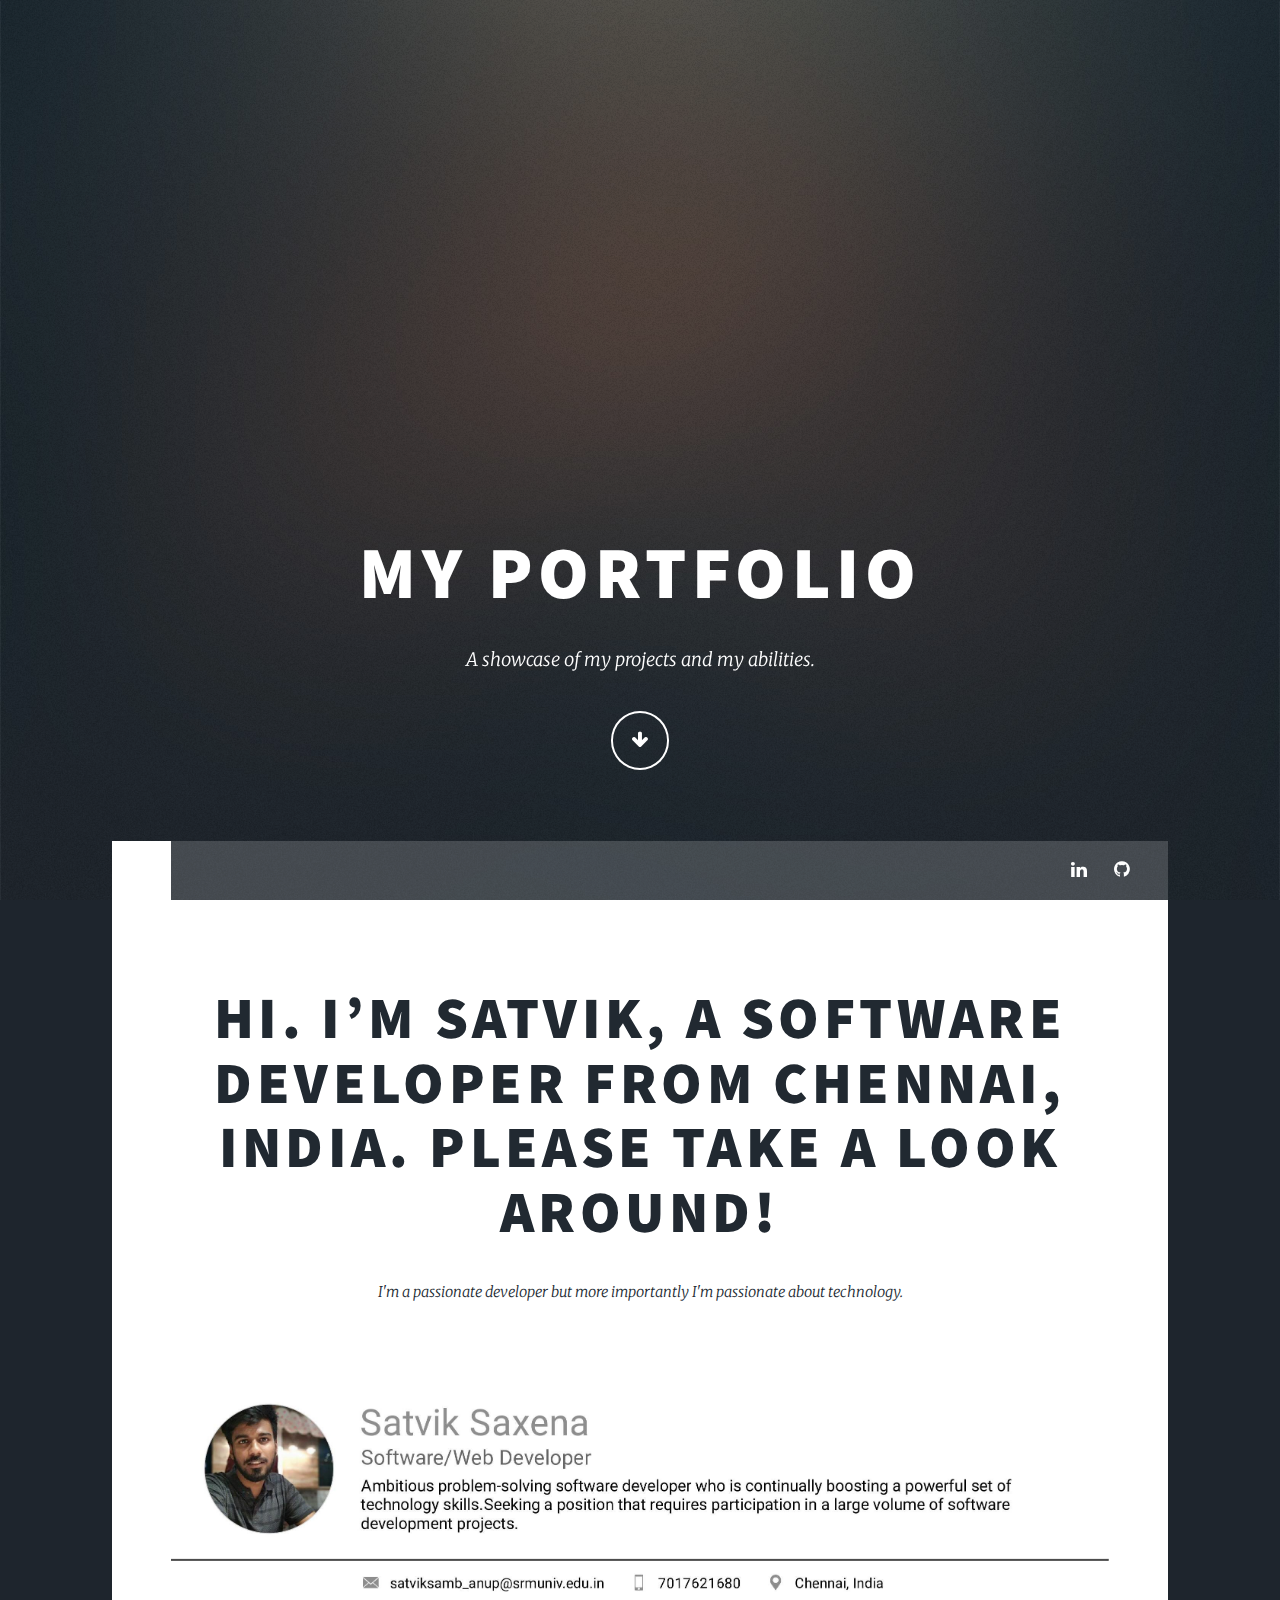
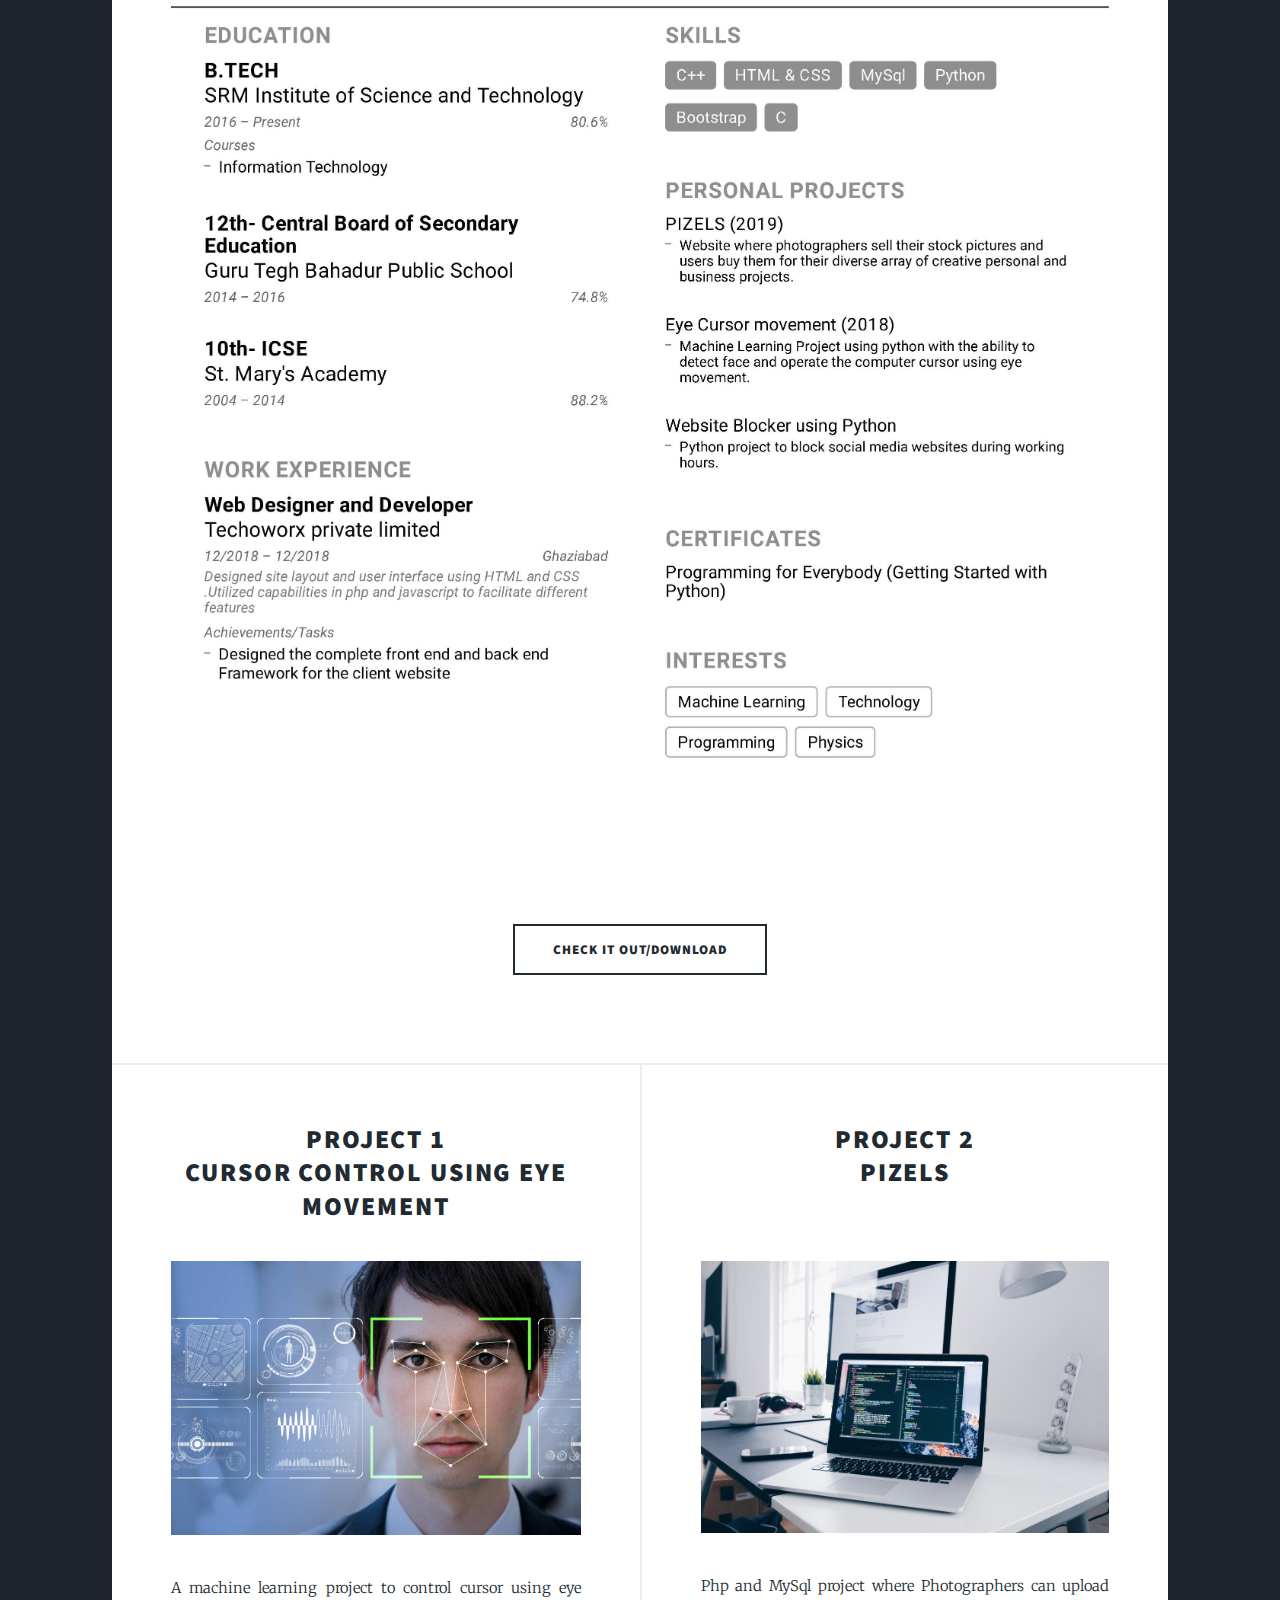
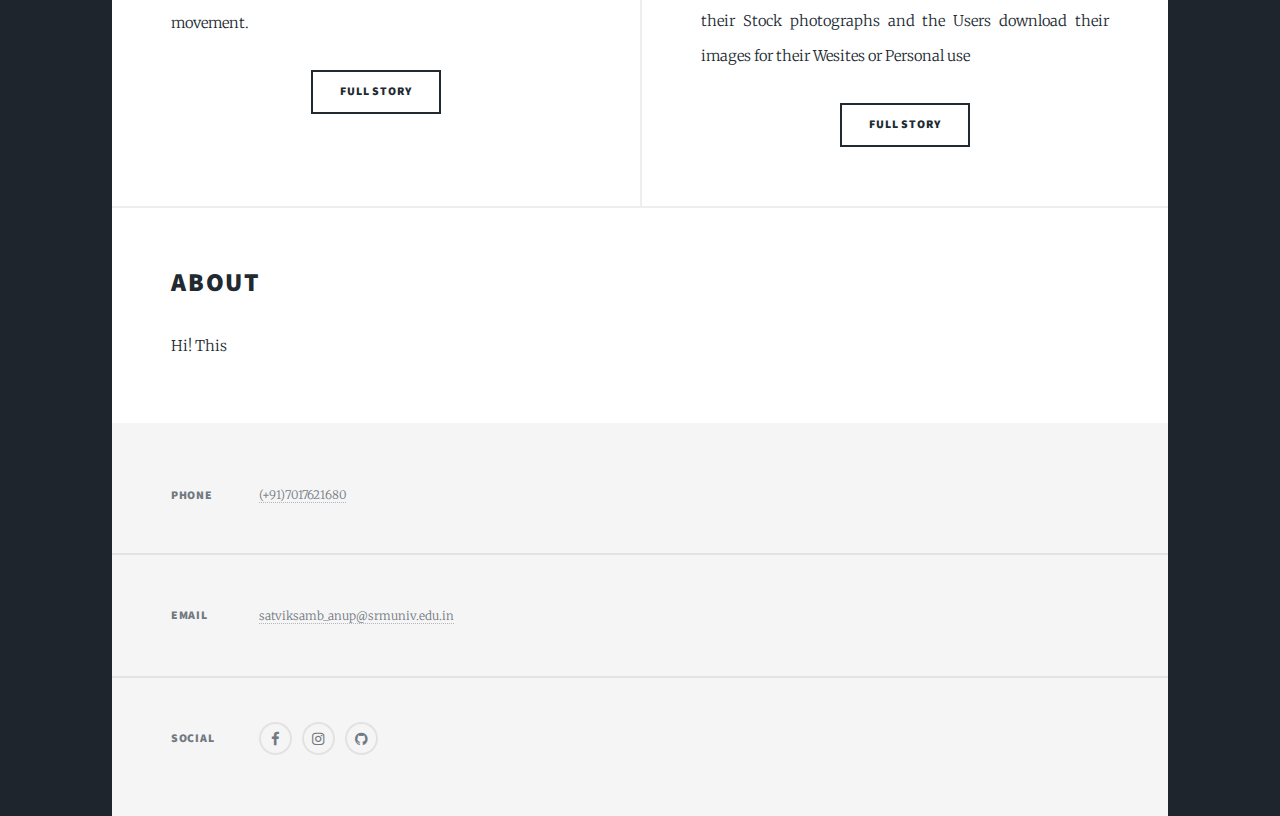
==== index.html @ 37fb1129 "drive link" ====
<!DOCTYPE HTML>

<html>
	<head>
		<title>Satvik Porfolio</title>
		<meta charset="utf-8" />
		<meta name="viewport" content="width=device-width, initial-scale=1, user-scalable=no" />
		<link rel="stylesheet" href="assets/css/main.css" />
		<noscript><link rel="stylesheet" href="assets/css/noscript.css" /></noscript>
	</head>
	<body class="is-preload">

		<!-- Wrapper -->
			<div id="wrapper" class="fade-in">

				<!-- Intro -->
					<div id="intro">
						<h1>My Portfolio</h1>
						<p>A showcase of my projects and my abilities.</p>
						<ul class="actions">
							<li><a href="#header" class="button icon solo fa-arrow-down scrolly">Continue</a></li>
						</ul>
					</div>

				<!-- Header -->
					<header id="header">
						<a href="index.html" class="logo">Hola World</a>
					</header>

				<!-- Nav -->
					<nav id="nav">
						<ul class="links">
							<li class="active"><a href="index.html"></a></li>
						</ul>
						<ul class="icons">
							<li><a href="#" class="icon fa-linkedin"><span class="label">Instagram</span></a></li>
							<li><a href="#" class="icon fa-github"><span class="label">GitHub</span></a></li>
						</ul>
					</nav>

				<!-- Main -->
					<div id="main">

						<!-- Featured Post -->
							<article class="post featured">
								<header class="major">

									<h2><a href="#">Hi. I’m Satvik, a software developer from Chennai, India. Please take a look around!</a></h2>
									<p>I'm a passionate developer but more importantly I'm passionate about technology.</p>
								</header>
								<a href="#" class="image main"><img src="images/pic011.jpg" alt="" /></a>
								<ul class="actions special">
									<li><a href="https://drive.google.com/open?id=1qRU0Fxmy10zMJpmgI43_FmQSpBcU6ThJ" class="button large">Check it out/Download</a></li>
								</ul>
							</article>

						<!-- Posts -->
							<section class="posts">
								<article>
									<header>

										<h2><a href="#">Project 1<br />
										Cursor control using Eye movement</a></h2>
									</header>
									<a href="https://github.com/satviksaxena/cursor_control_using_eye_movement.git" class="image fit"><img src="images/pic021.jpg" alt="" /></a>
									<p>A machine learning project to control cursor using eye movement.
                  </p>
									<ul class="actions special">
										<li><a href="https://github.com/satviksaxena/cursor_control_using_eye_movement.git" class="button">Full Story</a></li>
									</ul>
								</article>
								<article>
									<header>

										<h2><a href="#">Project 2<br />
										Pizels </a></br></br></h2>
									</header>
									<a href="https://github.com/satviksaxena/pizels" class="image fit"><img src="images/pic031.jpg"   alt="" /></a>
									<p>Php and MySql project where Photographers can upload their Stock photographs and the Users download their images for their Wesites or Personal use</p>
									<ul class="actions special">
										<li><a href="https://github.com/satviksaxena/pizels" class="button">Full Story</a></li>
									</ul>
								</article>
							</section>



							<section class="posts">
								<article>
									<header>

										<h2><p style="text-align:left">About<br />
									</p></h2>
									</header>
									<p>Hi! This </p>
								</article>
							</section>


					</div>

				<!-- Footer -->
					<footer id="footer">
						<section class="split contact">

							<section>
								<h3>Phone</h3>
								<p><a href="#">(+91)7017621680</a></p>
							</section>
							<section>
								<h3>Email</h3>
							<p><a href="#">satviksamb_anup@srmuniv.edu.in</a></p>
							</section>

							<section>
								<h3>Social</h3>
								<ul class="icons alt">
									<!-- <li><a href="#" class="icon alt fa-twitter"><span class="label">Twitter</span></a></li> -->
									<li><a href="https://www.facebook.com/anupsatvik" class="icon alt fa-facebook"><span class="label">Facebook</span></a></li>
									<li><a href="#" class="icon alt fa-instagram"><span class="label">Instagram</span></a></li>
									<li><a href="https://github.com/satviksaxena" class="icon alt fa-github"><span class="label">GitHub</span></a></li>
								</ul>
							</section>
						</section>
					</footer>



			</div>

		<!-- Scripts -->
			<script src="assets/js/jquery.min.js"></script>
			<script src="assets/js/jquery.scrollex.min.js"></script>
			<script src="assets/js/jquery.scrolly.min.js"></script>
			<script src="assets/js/browser.min.js"></script>
			<script src="assets/js/breakpoints.min.js"></script>
			<script src="assets/js/util.js"></script>
			<script src="assets/js/main.js"></script>

	</body>
</html>
---- assets/css/main.css ----
@import url(font-awesome.min.css);
@import url("https://fonts.googleapis.com/css?family=Merriweather:300,700,300italic,700italic|Source+Sans+Pro:900");

/*
	Massively by HTML5 UP
	html5up.net | @ajlkn
	Free for personal and commercial use under the CCA 3.0 license (html5up.net/license)
*/

html, body, div, span, applet, object,
iframe, h1, h2, h3, h4, h5, h6, p, blockquote,
pre, a, abbr, acronym, address, big, cite,
code, del, dfn, em, img, ins, kbd, q, s, samp,
small, strike, strong, sub, sup, tt, var, b,
u, i, center, dl, dt, dd, ol, ul, li, fieldset,
form, label, legend, table, caption, tbody,
tfoot, thead, tr, th, td, article, aside,
canvas, details, embed, figure, figcaption,
footer, header, hgroup, menu, nav, output, ruby,
section, summary, time, mark, audio, video {
	margin: 0;
	padding: 0;
	border: 0;
	font-size: 100%;
	font: inherit;
	vertical-align: baseline;}

article, aside, details, figcaption, figure,
footer, header, hgroup, menu, nav, section {
	display: block;}

body {
	line-height: 1;
}

ol, ul {
	list-style: none;
}

blockquote, q {
	quotes: none;
}

	blockquote:before, blockquote:after, q:before, q:after {
		content: '';
		content: none;
	}

table {
	border-collapse: collapse;
	border-spacing: 0;
}

body {
	-webkit-text-size-adjust: none;
}

mark {
	background-color: transparent;
	color: inherit;
}

input::-moz-focus-inner {
	border: 0;
	padding: 0;
}

input, select, textarea {
	-moz-appearance: none;
	-webkit-appearance: none;
	-ms-appearance: none;
	appearance: none;
}

/* Basic */

	@-ms-viewport {
		width: device-width;
	}

	body {
		-ms-overflow-style: scrollbar;
	}

	@media screen and (max-width: 480px) {

		html, body {
			min-width: 320px;
		}

	}

	html {
		box-sizing: border-box;
	}

	*, *:before, *:after {
		box-sizing: inherit;
	}

	body {
		background-color: #1e252d;
	}

		body.is-preload *, body.is-preload *:before, body.is-preload *:after {
			-moz-animation: none !important;
			-webkit-animation: none !important;
			-ms-animation: none !important;
			animation: none !important;
			-moz-transition: none !important;
			-webkit-transition: none !important;
			-ms-transition: none !important;
			transition: none !important;
		}

/* Type */

	html {
		font-size: 16pt;
	}

		@media screen and (max-width: 1680px) {

			html {
				font-size: 12pt;
			}

		}

		@media screen and (max-width: 1280px) {

			html {
				font-size: 11pt;
			}

		}

		@media screen and (max-width: 360px) {

			html {
				font-size: 10pt;
			}

		}

	body {
		color: #212931;
	}

	body, input, select, textarea {
		font-family: "Merriweather", Georgia, serif;
		font-weight: 300;
		font-size: 1rem;
		line-height: 2.375;
	}

	a {
		-moz-transition: color 0.2s ease-in-out, background-color 0.2s ease-in-out, border-color 0.2s ease-in-out, box-shadow 0.2s ease-in-out;
		-webkit-transition: color 0.2s ease-in-out, background-color 0.2s ease-in-out, border-color 0.2s ease-in-out, box-shadow 0.2s ease-in-out;
		-ms-transition: color 0.2s ease-in-out, background-color 0.2s ease-in-out, border-color 0.2s ease-in-out, box-shadow 0.2s ease-in-out;
		transition: color 0.2s ease-in-out, background-color 0.2s ease-in-out, border-color 0.2s ease-in-out, box-shadow 0.2s ease-in-out;
		border-bottom: dotted 1px;
		text-decoration: none;
	}

		a:hover {
			border-bottom-color: transparent;
		}

	strong, b {
		font-weight: 600;
	}

	em, i {
		font-style: italic;
	}

	p {
		text-align: justify;
		margin: 0 0 2rem 0;
	}

	h1, h2, h3, h4, h5, h6 {
		font-family: "Source Sans Pro", Helvetica, sans-serif;
		font-weight: 900;
		line-height: 1.5;
		letter-spacing: 0.075em;
		text-transform: uppercase;
		margin: 0 0 1rem 0;
	}

		h1 a, h2 a, h3 a, h4 a, h5 a, h6 a {
			border-bottom: 0;
			color: inherit;
			text-decoration: none;
		}

	h1 {
		font-size: 4rem;
		line-height: 1.1;
		margin: 0 0 2rem 0;
	}

	h2 {
		font-size: 1.75rem;
		line-height: 1.3;
		margin: 0 0 1.5rem 0;
	}

	h3 {
		font-size: 1.25rem;
		margin: 0 0 1.5rem 0;
	}

	h4 {
		font-size: 1rem;
	}

	h5 {
		font-size: 0.9rem;
	}

	h6 {
		font-size: 0.8rem;
	}

	sub {
		font-size: 0.8rem;
		position: relative;
		top: 0.5rem;
	}

	sup {
		font-size: 0.8rem;
		position: relative;
		top: -0.5rem;
	}

	blockquote {
		border-left: solid 4px;
		font-style: italic;
		margin: 0 0 2rem 0;
		padding: 0.5rem 0 0.5rem 2rem;
	}

	code {
		border: solid 2px;
		font-family: "Courier New", monospace;
		font-size: 0.9rem;
		margin: 0 0.25rem;
		padding: 0.25rem 0.65rem;
	}

	pre {
		-webkit-overflow-scrolling: touch;
		font-family: "Courier New", monospace;
		font-size: 0.9rem;
		margin: 0 0 2rem 0;
	}

		pre code {
			display: block;
			line-height: 1.75;
			padding: 1rem 1.5rem;
			overflow-x: auto;
		}

	hr {
		border: 0;
		border-bottom: solid 2px;
		margin: 3rem 0;
	}

		hr.major {
			margin: 5rem 0;
		}

	.align-left {
		text-align: left;
	}

	.align-center {
		text-align: center;
	}

	.align-right {
		text-align: right;
	}

	input, select, textarea {
		color: #212931;
	}

	a {
		color: #212931;
		border-bottom-color: rgba(33, 41, 49, 0.5);
	}

		a:hover {
			border-bottom-color: transparent;
			color: #18bfef !important;
		}

	strong, b {
		color: #212931;
	}

	h1, h2, h3, h4, h5, h6 {
		color: #212931;
	}

	blockquote {
		border-left-color: #eeeeee;
	}

	code {
		background: rgba(220, 220, 220, 0.25);
		border-color: #eeeeee;
	}

	hr {
		border-bottom-color: #eeeeee;
	}

/* Row */

	.row {
		display: flex;
		flex-wrap: wrap;
		box-sizing: border-box;
		align-items: stretch;
	}

		.row > * {
			box-sizing: border-box;
		}

		.row.gtr-uniform > * > :last-child {
			margin-bottom: 0;
		}

		.row.aln-left {
			justify-content: flex-start;
		}

		.row.aln-center {
			justify-content: center;
		}

		.row.aln-right {
			justify-content: flex-end;
		}

		.row.aln-top {
			align-items: flex-start;
		}

		.row.aln-middle {
			align-items: center;
		}

		.row.aln-bottom {
			align-items: flex-end;
		}

		.row > .imp {
			order: -1;
		}

		.row > .col-1 {
			width: 8.3333333333%;
		}

		.row > .off-1 {
			margin-left: 8.3333333333%;
		}

		.row > .col-2 {
			width: 16.6666666667%;
		}

		.row > .off-2 {
			margin-left: 16.6666666667%;
		}

		.row > .col-3 {
			width: 25%;
		}

		.row > .off-3 {
			margin-left: 25%;
		}

		.row > .col-4 {
			width: 33.3333333333%;
		}

		.row > .off-4 {
			margin-left: 33.3333333333%;
		}

		.row > .col-5 {
			width: 41.6666666667%;
		}

		.row > .off-5 {
			margin-left: 41.6666666667%;
		}

		.row > .col-6 {
			width: 50%;
		}

		.row > .off-6 {
			margin-left: 50%;
		}

		.row > .col-7 {
			width: 58.3333333333%;
		}

		.row > .off-7 {
			margin-left: 58.3333333333%;
		}

		.row > .col-8 {
			width: 66.6666666667%;
		}

		.row > .off-8 {
			margin-left: 66.6666666667%;
		}

		.row > .col-9 {
			width: 75%;
		}

		.row > .off-9 {
			margin-left: 75%;
		}

		.row > .col-10 {
			width: 83.3333333333%;
		}

		.row > .off-10 {
			margin-left: 83.3333333333%;
		}

		.row > .col-11 {
			width: 91.6666666667%;
		}

		.row > .off-11 {
			margin-left: 91.6666666667%;
		}

		.row > .col-12 {
			width: 100%;
		}

		.row > .off-12 {
			margin-left: 100%;
		}

		.row.gtr-0 {
			margin-top: 0;
			margin-left: 0rem;
		}

			.row.gtr-0 > * {
				padding: 0 0 0 0rem;
			}

			.row.gtr-0.gtr-uniform {
				margin-top: 0rem;
			}

				.row.gtr-0.gtr-uniform > * {
					padding-top: 0rem;
				}

		.row.gtr-25 {
			margin-top: 0;
			margin-left: -0.375rem;
		}

			.row.gtr-25 > * {
				padding: 0 0 0 0.375rem;
			}

			.row.gtr-25.gtr-uniform {
				margin-top: -0.375rem;
			}

				.row.gtr-25.gtr-uniform > * {
					padding-top: 0.375rem;
				}

		.row.gtr-50 {
			margin-top: 0;
			margin-left: -0.75rem;
		}

			.row.gtr-50 > * {
				padding: 0 0 0 0.75rem;
			}

			.row.gtr-50.gtr-uniform {
				margin-top: -0.75rem;
			}

				.row.gtr-50.gtr-uniform > * {
					padding-top: 0.75rem;
				}

		.row {
			margin-top: 0;
			margin-left: -1.5rem;
		}

			.row > * {
				padding: 0 0 0 1.5rem;
			}

			.row.gtr-uniform {
				margin-top: -1.5rem;
			}

				.row.gtr-uniform > * {
					padding-top: 1.5rem;
				}

		.row.gtr-150 {
			margin-top: 0;
			margin-left: -2.25rem;
		}

			.row.gtr-150 > * {
				padding: 0 0 0 2.25rem;
			}

			.row.gtr-150.gtr-uniform {
				margin-top: -2.25rem;
			}

				.row.gtr-150.gtr-uniform > * {
					padding-top: 2.25rem;
				}

		.row.gtr-200 {
			margin-top: 0;
			margin-left: -3rem;
		}

			.row.gtr-200 > * {
				padding: 0 0 0 3rem;
			}

			.row.gtr-200.gtr-uniform {
				margin-top: -3rem;
			}

				.row.gtr-200.gtr-uniform > * {
					padding-top: 3rem;
				}

		@media screen and (max-width: 1680px) {

			.row {
				display: flex;
				flex-wrap: wrap;
				box-sizing: border-box;
				align-items: stretch;
			}

				.row > * {
					box-sizing: border-box;
				}

				.row.gtr-uniform > * > :last-child {
					margin-bottom: 0;
				}

				.row.aln-left {
					justify-content: flex-start;
				}

				.row.aln-center {
					justify-content: center;
				}

				.row.aln-right {
					justify-content: flex-end;
				}

				.row.aln-top {
					align-items: flex-start;
				}

				.row.aln-middle {
					align-items: center;
				}

				.row.aln-bottom {
					align-items: flex-end;
				}

				.row > .imp-xlarge {
					order: -1;
				}

				.row > .col-1-xlarge {
					width: 8.3333333333%;
				}

				.row > .off-1-xlarge {
					margin-left: 8.3333333333%;
				}

				.row > .col-2-xlarge {
					width: 16.6666666667%;
				}

				.row > .off-2-xlarge {
					margin-left: 16.6666666667%;
				}

				.row > .col-3-xlarge {
					width: 25%;
				}

				.row > .off-3-xlarge {
					margin-left: 25%;
				}

				.row > .col-4-xlarge {
					width: 33.3333333333%;
				}

				.row > .off-4-xlarge {
					margin-left: 33.3333333333%;
				}

				.row > .col-5-xlarge {
					width: 41.6666666667%;
				}

				.row > .off-5-xlarge {
					margin-left: 41.6666666667%;
				}

				.row > .col-6-xlarge {
					width: 50%;
				}

				.row > .off-6-xlarge {
					margin-left: 50%;
				}

				.row > .col-7-xlarge {
					width: 58.3333333333%;
				}

				.row > .off-7-xlarge {
					margin-left: 58.3333333333%;
				}

				.row > .col-8-xlarge {
					width: 66.6666666667%;
				}

				.row > .off-8-xlarge {
					margin-left: 66.6666666667%;
				}

				.row > .col-9-xlarge {
					width: 75%;
				}

				.row > .off-9-xlarge {
					margin-left: 75%;
				}

				.row > .col-10-xlarge {
					width: 83.3333333333%;
				}

				.row > .off-10-xlarge {
					margin-left: 83.3333333333%;
				}

				.row > .col-11-xlarge {
					width: 91.6666666667%;
				}

				.row > .off-11-xlarge {
					margin-left: 91.6666666667%;
				}

				.row > .col-12-xlarge {
					width: 100%;
				}

				.row > .off-12-xlarge {
					margin-left: 100%;
				}

				.row.gtr-0 {
					margin-top: 0;
					margin-left: 0rem;
				}

					.row.gtr-0 > * {
						padding: 0 0 0 0rem;
					}

					.row.gtr-0.gtr-uniform {
						margin-top: 0rem;
					}

						.row.gtr-0.gtr-uniform > * {
							padding-top: 0rem;
						}

				.row.gtr-25 {
					margin-top: 0;
					margin-left: -0.375rem;
				}

					.row.gtr-25 > * {
						padding: 0 0 0 0.375rem;
					}

					.row.gtr-25.gtr-uniform {
						margin-top: -0.375rem;
					}

						.row.gtr-25.gtr-uniform > * {
							padding-top: 0.375rem;
						}

				.row.gtr-50 {
					margin-top: 0;
					margin-left: -0.75rem;
				}

					.row.gtr-50 > * {
						padding: 0 0 0 0.75rem;
					}

					.row.gtr-50.gtr-uniform {
						margin-top: -0.75rem;
					}

						.row.gtr-50.gtr-uniform > * {
							padding-top: 0.75rem;
						}

				.row {
					margin-top: 0;
					margin-left: -1.5rem;
				}

					.row > * {
						padding: 0 0 0 1.5rem;
					}

					.row.gtr-uniform {
						margin-top: -1.5rem;
					}

						.row.gtr-uniform > * {
							padding-top: 1.5rem;
						}

				.row.gtr-150 {
					margin-top: 0;
					margin-left: -2.25rem;
				}

					.row.gtr-150 > * {
						padding: 0 0 0 2.25rem;
					}

					.row.gtr-150.gtr-uniform {
						margin-top: -2.25rem;
					}

						.row.gtr-150.gtr-uniform > * {
							padding-top: 2.25rem;
						}

				.row.gtr-200 {
					margin-top: 0;
					margin-left: -3rem;
				}

					.row.gtr-200 > * {
						padding: 0 0 0 3rem;
					}

					.row.gtr-200.gtr-uniform {
						margin-top: -3rem;
					}

						.row.gtr-200.gtr-uniform > * {
							padding-top: 3rem;
						}

		}

		@media screen and (max-width: 1280px) {

			.row {
				display: flex;
				flex-wrap: wrap;
				box-sizing: border-box;
				align-items: stretch;
			}

				.row > * {
					box-sizing: border-box;
				}

				.row.gtr-uniform > * > :last-child {
					margin-bottom: 0;
				}

				.row.aln-left {
					justify-content: flex-start;
				}

				.row.aln-center {
					justify-content: center;
				}

				.row.aln-right {
					justify-content: flex-end;
				}

				.row.aln-top {
					align-items: flex-start;
				}

				.row.aln-middle {
					align-items: center;
				}

				.row.aln-bottom {
					align-items: flex-end;
				}

				.row > .imp-large {
					order: -1;
				}

				.row > .col-1-large {
					width: 8.3333333333%;
				}

				.row > .off-1-large {
					margin-left: 8.3333333333%;
				}

				.row > .col-2-large {
					width: 16.6666666667%;
				}

				.row > .off-2-large {
					margin-left: 16.6666666667%;
				}

				.row > .col-3-large {
					width: 25%;
				}

				.row > .off-3-large {
					margin-left: 25%;
				}

				.row > .col-4-large {
					width: 33.3333333333%;
				}

				.row > .off-4-large {
					margin-left: 33.3333333333%;
				}

				.row > .col-5-large {
					width: 41.6666666667%;
				}

				.row > .off-5-large {
					margin-left: 41.6666666667%;
				}

				.row > .col-6-large {
					width: 50%;
				}

				.row > .off-6-large {
					margin-left: 50%;
				}

				.row > .col-7-large {
					width: 58.3333333333%;
				}

				.row > .off-7-large {
					margin-left: 58.3333333333%;
				}

				.row > .col-8-large {
					width: 66.6666666667%;
				}

				.row > .off-8-large {
					margin-left: 66.6666666667%;
				}

				.row > .col-9-large {
					width: 75%;
				}

				.row > .off-9-large {
					margin-left: 75%;
				}

				.row > .col-10-large {
					width: 83.3333333333%;
				}

				.row > .off-10-large {
					margin-left: 83.3333333333%;
				}

				.row > .col-11-large {
					width: 91.6666666667%;
				}

				.row > .off-11-large {
					margin-left: 91.6666666667%;
				}

				.row > .col-12-large {
					width: 100%;
				}

				.row > .off-12-large {
					margin-left: 100%;
				}

				.row.gtr-0 {
					margin-top: 0;
					margin-left: 0rem;
				}

					.row.gtr-0 > * {
						padding: 0 0 0 0rem;
					}

					.row.gtr-0.gtr-uniform {
						margin-top: 0rem;
					}

						.row.gtr-0.gtr-uniform > * {
							padding-top: 0rem;
						}

				.row.gtr-25 {
					margin-top: 0;
					margin-left: -0.375rem;
				}

					.row.gtr-25 > * {
						padding: 0 0 0 0.375rem;
					}

					.row.gtr-25.gtr-uniform {
						margin-top: -0.375rem;
					}

						.row.gtr-25.gtr-uniform > * {
							padding-top: 0.375rem;
						}

				.row.gtr-50 {
					margin-top: 0;
					margin-left: -0.75rem;
				}

					.row.gtr-50 > * {
						padding: 0 0 0 0.75rem;
					}

					.row.gtr-50.gtr-uniform {
						margin-top: -0.75rem;
					}

						.row.gtr-50.gtr-uniform > * {
							padding-top: 0.75rem;
						}

				.row {
					margin-top: 0;
					margin-left: -1.5rem;
				}

					.row > * {
						padding: 0 0 0 1.5rem;
					}

					.row.gtr-uniform {
						margin-top: -1.5rem;
					}

						.row.gtr-uniform > * {
							padding-top: 1.5rem;
						}

				.row.gtr-150 {
					margin-top: 0;
					margin-left: -2.25rem;
				}

					.row.gtr-150 > * {
						padding: 0 0 0 2.25rem;
					}

					.row.gtr-150.gtr-uniform {
						margin-top: -2.25rem;
					}

						.row.gtr-150.gtr-uniform > * {
							padding-top: 2.25rem;
						}

				.row.gtr-200 {
					margin-top: 0;
					margin-left: -3rem;
				}

					.row.gtr-200 > * {
						padding: 0 0 0 3rem;
					}

					.row.gtr-200.gtr-uniform {
						margin-top: -3rem;
					}

						.row.gtr-200.gtr-uniform > * {
							padding-top: 3rem;
						}

		}

		@media screen and (max-width: 980px) {

			.row {
				display: flex;
				flex-wrap: wrap;
				box-sizing: border-box;
				align-items: stretch;
			}

				.row > * {
					box-sizing: border-box;
				}

				.row.gtr-uniform > * > :last-child {
					margin-bottom: 0;
				}

				.row.aln-left {
					justify-content: flex-start;
				}

				.row.aln-center {
					justify-content: center;
				}

				.row.aln-right {
					justify-content: flex-end;
				}

				.row.aln-top {
					align-items: flex-start;
				}

				.row.aln-middle {
					align-items: center;
				}

				.row.aln-bottom {
					align-items: flex-end;
				}

				.row > .imp-medium {
					order: -1;
				}

				.row > .col-1-medium {
					width: 8.3333333333%;
				}

				.row > .off-1-medium {
					margin-left: 8.3333333333%;
				}

				.row > .col-2-medium {
					width: 16.6666666667%;
				}

				.row > .off-2-medium {
					margin-left: 16.6666666667%;
				}

				.row > .col-3-medium {
					width: 25%;
				}

				.row > .off-3-medium {
					margin-left: 25%;
				}

				.row > .col-4-medium {
					width: 33.3333333333%;
				}

				.row > .off-4-medium {
					margin-left: 33.3333333333%;
				}

				.row > .col-5-medium {
					width: 41.6666666667%;
				}

				.row > .off-5-medium {
					margin-left: 41.6666666667%;
				}

				.row > .col-6-medium {
					width: 50%;
				}

				.row > .off-6-medium {
					margin-left: 50%;
				}

				.row > .col-7-medium {
					width: 58.3333333333%;
				}

				.row > .off-7-medium {
					margin-left: 58.3333333333%;
				}

				.row > .col-8-medium {
					width: 66.6666666667%;
				}

				.row > .off-8-medium {
					margin-left: 66.6666666667%;
				}

				.row > .col-9-medium {
					width: 75%;
				}

				.row > .off-9-medium {
					margin-left: 75%;
				}

				.row > .col-10-medium {
					width: 83.3333333333%;
				}

				.row > .off-10-medium {
					margin-left: 83.3333333333%;
				}

				.row > .col-11-medium {
					width: 91.6666666667%;
				}

				.row > .off-11-medium {
					margin-left: 91.6666666667%;
				}

				.row > .col-12-medium {
					width: 100%;
				}

				.row > .off-12-medium {
					margin-left: 100%;
				}

				.row.gtr-0 {
					margin-top: 0;
					margin-left: 0rem;
				}

					.row.gtr-0 > * {
						padding: 0 0 0 0rem;
					}

					.row.gtr-0.gtr-uniform {
						margin-top: 0rem;
					}

						.row.gtr-0.gtr-uniform > * {
							padding-top: 0rem;
						}

				.row.gtr-25 {
					margin-top: 0;
					margin-left: -0.375rem;
				}

					.row.gtr-25 > * {
						padding: 0 0 0 0.375rem;
					}

					.row.gtr-25.gtr-uniform {
						margin-top: -0.375rem;
					}

						.row.gtr-25.gtr-uniform > * {
							padding-top: 0.375rem;
						}

				.row.gtr-50 {
					margin-top: 0;
					margin-left: -0.75rem;
				}

					.row.gtr-50 > * {
						padding: 0 0 0 0.75rem;
					}

					.row.gtr-50.gtr-uniform {
						margin-top: -0.75rem;
					}

						.row.gtr-50.gtr-uniform > * {
							padding-top: 0.75rem;
						}

				.row {
					margin-top: 0;
					margin-left: -1.5rem;
				}

					.row > * {
						padding: 0 0 0 1.5rem;
					}

					.row.gtr-uniform {
						margin-top: -1.5rem;
					}

						.row.gtr-uniform > * {
							padding-top: 1.5rem;
						}

				.row.gtr-150 {
					margin-top: 0;
					margin-left: -2.25rem;
				}

					.row.gtr-150 > * {
						padding: 0 0 0 2.25rem;
					}

					.row.gtr-150.gtr-uniform {
						margin-top: -2.25rem;
					}

						.row.gtr-150.gtr-uniform > * {
							padding-top: 2.25rem;
						}

				.row.gtr-200 {
					margin-top: 0;
					margin-left: -3rem;
				}

					.row.gtr-200 > * {
						padding: 0 0 0 3rem;
					}

					.row.gtr-200.gtr-uniform {
						margin-top: -3rem;
					}

						.row.gtr-200.gtr-uniform > * {
							padding-top: 3rem;
						}

		}

		@media screen and (max-width: 736px) {

			.row {
				display: flex;
				flex-wrap: wrap;
				box-sizing: border-box;
				align-items: stretch;
			}

				.row > * {
					box-sizing: border-box;
				}

				.row.gtr-uniform > * > :last-child {
					margin-bottom: 0;
				}

				.row.aln-left {
					justify-content: flex-start;
				}

				.row.aln-center {
					justify-content: center;
				}

				.row.aln-right {
					justify-content: flex-end;
				}

				.row.aln-top {
					align-items: flex-start;
				}

				.row.aln-middle {
					align-items: center;
				}

				.row.aln-bottom {
					align-items: flex-end;
				}

				.row > .imp-small {
					order: -1;
				}

				.row > .col-1-small {
					width: 8.3333333333%;
				}

				.row > .off-1-small {
					margin-left: 8.3333333333%;
				}

				.row > .col-2-small {
					width: 16.6666666667%;
				}

				.row > .off-2-small {
					margin-left: 16.6666666667%;
				}

				.row > .col-3-small {
					width: 25%;
				}

				.row > .off-3-small {
					margin-left: 25%;
				}

				.row > .col-4-small {
					width: 33.3333333333%;
				}

				.row > .off-4-small {
					margin-left: 33.3333333333%;
				}

				.row > .col-5-small {
					width: 41.6666666667%;
				}

				.row > .off-5-small {
					margin-left: 41.6666666667%;
				}

				.row > .col-6-small {
					width: 50%;
				}

				.row > .off-6-small {
					margin-left: 50%;
				}

				.row > .col-7-small {
					width: 58.3333333333%;
				}

				.row > .off-7-small {
					margin-left: 58.3333333333%;
				}

				.row > .col-8-small {
					width: 66.6666666667%;
				}

				.row > .off-8-small {
					margin-left: 66.6666666667%;
				}

				.row > .col-9-small {
					width: 75%;
				}

				.row > .off-9-small {
					margin-left: 75%;
				}

				.row > .col-10-small {
					width: 83.3333333333%;
				}

				.row > .off-10-small {
					margin-left: 83.3333333333%;
				}

				.row > .col-11-small {
					width: 91.6666666667%;
				}

				.row > .off-11-small {
					margin-left: 91.6666666667%;
				}

				.row > .col-12-small {
					width: 100%;
				}

				.row > .off-12-small {
					margin-left: 100%;
				}

				.row.gtr-0 {
					margin-top: 0;
					margin-left: 0rem;
				}

					.row.gtr-0 > * {
						padding: 0 0 0 0rem;
					}

					.row.gtr-0.gtr-uniform {
						margin-top: 0rem;
					}

						.row.gtr-0.gtr-uniform > * {
							padding-top: 0rem;
						}

				.row.gtr-25 {
					margin-top: 0;
					margin-left: -0.375rem;
				}

					.row.gtr-25 > * {
						padding: 0 0 0 0.375rem;
					}

					.row.gtr-25.gtr-uniform {
						margin-top: -0.375rem;
					}

						.row.gtr-25.gtr-uniform > * {
							padding-top: 0.375rem;
						}

				.row.gtr-50 {
					margin-top: 0;
					margin-left: -0.75rem;
				}

					.row.gtr-50 > * {
						padding: 0 0 0 0.75rem;
					}

					.row.gtr-50.gtr-uniform {
						margin-top: -0.75rem;
					}

						.row.gtr-50.gtr-uniform > * {
							padding-top: 0.75rem;
						}

				.row {
					margin-top: 0;
					margin-left: -1.5rem;
				}

					.row > * {
						padding: 0 0 0 1.5rem;
					}

					.row.gtr-uniform {
						margin-top: -1.5rem;
					}

						.row.gtr-uniform > * {
							padding-top: 1.5rem;
						}

				.row.gtr-150 {
					margin-top: 0;
					margin-left: -2.25rem;
				}

					.row.gtr-150 > * {
						padding: 0 0 0 2.25rem;
					}

					.row.gtr-150.gtr-uniform {
						margin-top: -2.25rem;
					}

						.row.gtr-150.gtr-uniform > * {
							padding-top: 2.25rem;
						}

				.row.gtr-200 {
					margin-top: 0;
					margin-left: -3rem;
				}

					.row.gtr-200 > * {
						padding: 0 0 0 3rem;
					}

					.row.gtr-200.gtr-uniform {
						margin-top: -3rem;
					}

						.row.gtr-200.gtr-uniform > * {
							padding-top: 3rem;
						}

		}

		@media screen and (max-width: 480px) {

			.row {
				display: flex;
				flex-wrap: wrap;
				box-sizing: border-box;
				align-items: stretch;
			}

				.row > * {
					box-sizing: border-box;
				}

				.row.gtr-uniform > * > :last-child {
					margin-bottom: 0;
				}

				.row.aln-left {
					justify-content: flex-start;
				}

				.row.aln-center {
					justify-content: center;
				}

				.row.aln-right {
					justify-content: flex-end;
				}

				.row.aln-top {
					align-items: flex-start;
				}

				.row.aln-middle {
					align-items: center;
				}

				.row.aln-bottom {
					align-items: flex-end;
				}

				.row > .imp-xsmall {
					order: -1;
				}

				.row > .col-1-xsmall {
					width: 8.3333333333%;
				}

				.row > .off-1-xsmall {
					margin-left: 8.3333333333%;
				}

				.row > .col-2-xsmall {
					width: 16.6666666667%;
				}

				.row > .off-2-xsmall {
					margin-left: 16.6666666667%;
				}

				.row > .col-3-xsmall {
					width: 25%;
				}

				.row > .off-3-xsmall {
					margin-left: 25%;
				}

				.row > .col-4-xsmall {
					width: 33.3333333333%;
				}

				.row > .off-4-xsmall {
					margin-left: 33.3333333333%;
				}

				.row > .col-5-xsmall {
					width: 41.6666666667%;
				}

				.row > .off-5-xsmall {
					margin-left: 41.6666666667%;
				}

				.row > .col-6-xsmall {
					width: 50%;
				}

				.row > .off-6-xsmall {
					margin-left: 50%;
				}

				.row > .col-7-xsmall {
					width: 58.3333333333%;
				}

				.row > .off-7-xsmall {
					margin-left: 58.3333333333%;
				}

				.row > .col-8-xsmall {
					width: 66.6666666667%;
				}

				.row > .off-8-xsmall {
					margin-left: 66.6666666667%;
				}

				.row > .col-9-xsmall {
					width: 75%;
				}

				.row > .off-9-xsmall {
					margin-left: 75%;
				}

				.row > .col-10-xsmall {
					width: 83.3333333333%;
				}

				.row > .off-10-xsmall {
					margin-left: 83.3333333333%;
				}

				.row > .col-11-xsmall {
					width: 91.6666666667%;
				}

				.row > .off-11-xsmall {
					margin-left: 91.6666666667%;
				}

				.row > .col-12-xsmall {
					width: 100%;
				}

				.row > .off-12-xsmall {
					margin-left: 100%;
				}

				.row.gtr-0 {
					margin-top: 0;
					margin-left: 0rem;
				}

					.row.gtr-0 > * {
						padding: 0 0 0 0rem;
					}

					.row.gtr-0.gtr-uniform {
						margin-top: 0rem;
					}

						.row.gtr-0.gtr-uniform > * {
							padding-top: 0rem;
						}

				.row.gtr-25 {
					margin-top: 0;
					margin-left: -0.375rem;
				}

					.row.gtr-25 > * {
						padding: 0 0 0 0.375rem;
					}

					.row.gtr-25.gtr-uniform {
						margin-top: -0.375rem;
					}

						.row.gtr-25.gtr-uniform > * {
							padding-top: 0.375rem;
						}

				.row.gtr-50 {
					margin-top: 0;
					margin-left: -0.75rem;
				}

					.row.gtr-50 > * {
						padding: 0 0 0 0.75rem;
					}

					.row.gtr-50.gtr-uniform {
						margin-top: -0.75rem;
					}

						.row.gtr-50.gtr-uniform > * {
							padding-top: 0.75rem;
						}

				.row {
					margin-top: 0;
					margin-left: -1.5rem;
				}

					.row > * {
						padding: 0 0 0 1.5rem;
					}

					.row.gtr-uniform {
						margin-top: -1.5rem;
					}

						.row.gtr-uniform > * {
							padding-top: 1.5rem;
						}

				.row.gtr-150 {
					margin-top: 0;
					margin-left: -2.25rem;
				}

					.row.gtr-150 > * {
						padding: 0 0 0 2.25rem;
					}

					.row.gtr-150.gtr-uniform {
						margin-top: -2.25rem;
					}

						.row.gtr-150.gtr-uniform > * {
							padding-top: 2.25rem;
						}

				.row.gtr-200 {
					margin-top: 0;
					margin-left: -3rem;
				}

					.row.gtr-200 > * {
						padding: 0 0 0 3rem;
					}

					.row.gtr-200.gtr-uniform {
						margin-top: -3rem;
					}

						.row.gtr-200.gtr-uniform > * {
							padding-top: 3rem;
						}

		}

		@media screen and (max-width: 360px) {

			.row {
				display: flex;
				flex-wrap: wrap;
				box-sizing: border-box;
				align-items: stretch;
			}

				.row > * {
					box-sizing: border-box;
				}

				.row.gtr-uniform > * > :last-child {
					margin-bottom: 0;
				}

				.row.aln-left {
					justify-content: flex-start;
				}

				.row.aln-center {
					justify-content: center;
				}

				.row.aln-right {
					justify-content: flex-end;
				}

				.row.aln-top {
					align-items: flex-start;
				}

				.row.aln-middle {
					align-items: center;
				}

				.row.aln-bottom {
					align-items: flex-end;
				}

				.row > .imp-xxsmall {
					order: -1;
				}

				.row > .col-1-xxsmall {
					width: 8.3333333333%;
				}

				.row > .off-1-xxsmall {
					margin-left: 8.3333333333%;
				}

				.row > .col-2-xxsmall {
					width: 16.6666666667%;
				}

				.row > .off-2-xxsmall {
					margin-left: 16.6666666667%;
				}

				.row > .col-3-xxsmall {
					width: 25%;
				}

				.row > .off-3-xxsmall {
					margin-left: 25%;
				}

				.row > .col-4-xxsmall {
					width: 33.3333333333%;
				}

				.row > .off-4-xxsmall {
					margin-left: 33.3333333333%;
				}

				.row > .col-5-xxsmall {
					width: 41.6666666667%;
				}

				.row > .off-5-xxsmall {
					margin-left: 41.6666666667%;
				}

				.row > .col-6-xxsmall {
					width: 50%;
				}

				.row > .off-6-xxsmall {
					margin-left: 50%;
				}

				.row > .col-7-xxsmall {
					width: 58.3333333333%;
				}

				.row > .off-7-xxsmall {
					margin-left: 58.3333333333%;
				}

				.row > .col-8-xxsmall {
					width: 66.6666666667%;
				}

				.row > .off-8-xxsmall {
					margin-left: 66.6666666667%;
				}

				.row > .col-9-xxsmall {
					width: 75%;
				}

				.row > .off-9-xxsmall {
					margin-left: 75%;
				}

				.row > .col-10-xxsmall {
					width: 83.3333333333%;
				}

				.row > .off-10-xxsmall {
					margin-left: 83.3333333333%;
				}

				.row > .col-11-xxsmall {
					width: 91.6666666667%;
				}

				.row > .off-11-xxsmall {
					margin-left: 91.6666666667%;
				}

				.row > .col-12-xxsmall {
					width: 100%;
				}

				.row > .off-12-xxsmall {
					margin-left: 100%;
				}

				.row.gtr-0 {
					margin-top: 0;
					margin-left: 0rem;
				}

					.row.gtr-0 > * {
						padding: 0 0 0 0rem;
					}

					.row.gtr-0.gtr-uniform {
						margin-top: 0rem;
					}

						.row.gtr-0.gtr-uniform > * {
							padding-top: 0rem;
						}

				.row.gtr-25 {
					margin-top: 0;
					margin-left: -0.375rem;
				}

					.row.gtr-25 > * {
						padding: 0 0 0 0.375rem;
					}

					.row.gtr-25.gtr-uniform {
						margin-top: -0.375rem;
					}

						.row.gtr-25.gtr-uniform > * {
							padding-top: 0.375rem;
						}

				.row.gtr-50 {
					margin-top: 0;
					margin-left: -0.75rem;
				}

					.row.gtr-50 > * {
						padding: 0 0 0 0.75rem;
					}

					.row.gtr-50.gtr-uniform {
						margin-top: -0.75rem;
					}

						.row.gtr-50.gtr-uniform > * {
							padding-top: 0.75rem;
						}

				.row {
					margin-top: 0;
					margin-left: -1.5rem;
				}

					.row > * {
						padding: 0 0 0 1.5rem;
					}

					.row.gtr-uniform {
						margin-top: -1.5rem;
					}

						.row.gtr-uniform > * {
							padding-top: 1.5rem;
						}

				.row.gtr-150 {
					margin-top: 0;
					margin-left: -2.25rem;
				}

					.row.gtr-150 > * {
						padding: 0 0 0 2.25rem;
					}

					.row.gtr-150.gtr-uniform {
						margin-top: -2.25rem;
					}

						.row.gtr-150.gtr-uniform > * {
							padding-top: 2.25rem;
						}

				.row.gtr-200 {
					margin-top: 0;
					margin-left: -3rem;
				}

					.row.gtr-200 > * {
						padding: 0 0 0 3rem;
					}

					.row.gtr-200.gtr-uniform {
						margin-top: -3rem;
					}

						.row.gtr-200.gtr-uniform > * {
							padding-top: 3rem;
						}

		}

/* Box */

	.box {
		border: solid 2px;
		margin-bottom: 2rem;
		padding: 1.5rem;
	}

		.box > :last-child,
		.box > :last-child > :last-child,
		.box > :last-child > :last-child > :last-child {
			margin-bottom: 0;
		}

		.box.alt {
			border: 0;
			border-radius: 0;
			padding: 0;
		}

	.box {
		border-color: #eeeeee;
	}

/* Button */

	input[type="submit"],
	input[type="reset"],
	input[type="button"],
	button,
	.button {
		-moz-appearance: none;
		-webkit-appearance: none;
		-ms-appearance: none;
		appearance: none;
		-moz-transition: background-color 0.2s ease-in-out, box-shadow 0.2s ease-in-out, color 0.2s ease-in-out;
		-webkit-transition: background-color 0.2s ease-in-out, box-shadow 0.2s ease-in-out, color 0.2s ease-in-out;
		-ms-transition: background-color 0.2s ease-in-out, box-shadow 0.2s ease-in-out, color 0.2s ease-in-out;
		transition: background-color 0.2s ease-in-out, box-shadow 0.2s ease-in-out, color 0.2s ease-in-out;
		border: 0;
		border-radius: 0;
		cursor: pointer;
		display: inline-block;
		font-family: "Source Sans Pro", Helvetica, sans-serif;
		font-size: 0.8rem;
		font-weight: 900;
		letter-spacing: 0.075em;
		height: 3rem;
		line-height: 3rem;
		padding: 0 2rem;
		text-align: center;
		text-decoration: none;
		text-transform: uppercase;
		white-space: nowrap;
	}

		input[type="submit"].icon:before,
		input[type="reset"].icon:before,
		input[type="button"].icon:before,
		button.icon:before,
		.button.icon:before {
			margin-right: 0.5rem;
		}

		input[type="submit"].icon.solo,
		input[type="reset"].icon.solo,
		input[type="button"].icon.solo,
		button.icon.solo,
		.button.icon.solo {
			position: relative;
			width: 4rem;
			height: 4rem;
			line-height: 4rem;
			border-radius: 4rem;
			text-indent: 4rem;
			overflow: hidden;
			padding: 0;
			white-space: nowrap;
		}

			input[type="submit"].icon.solo:before,
			input[type="reset"].icon.solo:before,
			input[type="button"].icon.solo:before,
			button.icon.solo:before,
			.button.icon.solo:before {
				position: absolute;
				display: block;
				top: 0;
				left: 0;
				width: inherit;
				height: inherit;
				line-height: inherit;
				font-size: 1.25rem;
				margin-right: 0;
				text-align: center;
				text-indent: 0;
			}

		input[type="submit"].fit,
		input[type="reset"].fit,
		input[type="button"].fit,
		button.fit,
		.button.fit {
			width: 100%;
		}

		input[type="submit"].small,
		input[type="reset"].small,
		input[type="button"].small,
		button.small,
		.button.small {
			font-size: 0.7rem;
			height: 2.5rem;
			line-height: 2.5rem;
			padding: 0 1.5rem;
		}

		input[type="submit"].large,
		input[type="reset"].large,
		input[type="button"].large,
		button.large,
		.button.large {
			font-size: 0.9rem;
			height: 3.5rem;
			line-height: 3.5rem;
			padding: 0 2.75rem;
		}

		@media screen and (max-width: 980px) {

			input[type="submit"],
			input[type="reset"],
			input[type="button"],
			button,
			.button {
				font-size: 0.9rem;
				height: 3.25rem;
				line-height: 3.25rem;
			}

				input[type="submit"].large,
				input[type="reset"].large,
				input[type="button"].large,
				button.large,
				.button.large {
					font-size: 1rem;
					height: 3.75rem;
					line-height: 3.75rem;
				}

		}

		input[type="submit"].disabled, input[type="submit"]:disabled,
		input[type="reset"].disabled,
		input[type="reset"]:disabled,
		input[type="button"].disabled,
		input[type="button"]:disabled,
		button.disabled,
		button:disabled,
		.button.disabled,
		.button:disabled {
			pointer-events: none;
			opacity: 0.25;
		}

	input[type="submit"],
	input[type="reset"],
	input[type="button"],
	button,
	.button {
		background-color: transparent;
		box-shadow: inset 0 0 0 2px #212931;
		color: #212931 !important;
	}

		input[type="submit"]:hover,
		input[type="reset"]:hover,
		input[type="button"]:hover,
		button:hover,
		.button:hover {
			box-shadow: inset 0 0 0 2px #18bfef;
			color: #18bfef !important;
		}

		input[type="submit"].primary,
		input[type="reset"].primary,
		input[type="button"].primary,
		button.primary,
		.button.primary {
			background-color: #212931;
			box-shadow: none;
			color: #ffffff !important;
		}

			input[type="submit"].primary:hover,
			input[type="reset"].primary:hover,
			input[type="button"].primary:hover,
			button.primary:hover,
			.button.primary:hover {
				background-color: #18bfef;
			}

/* Form */

	form {
		margin: 0 0 2rem 0;
	}

		form > :last-child {
			margin-bottom: 0;
		}

		form > .fields {
			display: -moz-flex;
			display: -webkit-flex;
			display: -ms-flex;
			display: flex;
			-moz-flex-wrap: wrap;
			-webkit-flex-wrap: wrap;
			-ms-flex-wrap: wrap;
			flex-wrap: wrap;
			width: calc(100% + 3rem);
			margin: -1.5rem 0 2rem -1.5rem;
		}

			form > .fields > .field {
				-moz-flex-grow: 0;
				-webkit-flex-grow: 0;
				-ms-flex-grow: 0;
				flex-grow: 0;
				-moz-flex-shrink: 0;
				-webkit-flex-shrink: 0;
				-ms-flex-shrink: 0;
				flex-shrink: 0;
				padding: 1.5rem 0 0 1.5rem;
				width: calc(100% - 1.5rem);
			}

				form > .fields > .field.half {
					width: calc(50% - 0.75rem);
				}

				form > .fields > .field.third {
					width: calc(100%/3 - 0.5rem);
				}

				form > .fields > .field.quarter {
					width: calc(25% - 0.375rem);
				}

		@media screen and (max-width: 480px) {

			form > .fields {
				width: calc(100% + 3rem);
				margin: -1.5rem 0 2rem -1.5rem;
			}

				form > .fields > .field {
					padding: 1.5rem 0 0 1.5rem;
					width: calc(100% - 1.5rem);
				}

					form > .fields > .field.half {
						width: calc(100% - 1.5rem);
					}

					form > .fields > .field.third {
						width: calc(100% - 1.5rem);
					}

					form > .fields > .field.quarter {
						width: calc(100% - 1.5rem);
					}

		}

	label {
		display: block;
		font-family: "Source Sans Pro", Helvetica, sans-serif;
		font-weight: 900;
		line-height: 1.5;
		letter-spacing: 0.075em;
		font-size: 0.8rem;
		text-transform: uppercase;
		margin: 0 0 0.75rem 0;
	}

		@media screen and (max-width: 980px) {

			label {
				font-size: 0.9rem;
			}

		}

	input[type="text"],
	input[type="password"],
	input[type="email"],
	select,
	textarea {
		-moz-appearance: none;
		-webkit-appearance: none;
		-ms-appearance: none;
		appearance: none;
		background: transparent;
		border-radius: 0;
		border: solid 2px;
		color: inherit;
		display: block;
		outline: 0;
		padding: 0 1rem;
		text-decoration: none;
		width: 100%;
	}

		input[type="text"]:invalid,
		input[type="password"]:invalid,
		input[type="email"]:invalid,
		select:invalid,
		textarea:invalid {
			box-shadow: none;
		}

	select {
		background-size: 1.25rem;
		background-repeat: no-repeat;
		background-position: calc(100% - 1rem) center;
		height: 3rem;
		padding-right: 3rem;
		text-overflow: ellipsis;
	}

		select:focus::-ms-value {
			background-color: transparent;
		}

		select::-ms-expand {
			display: none;
		}

	input[type="text"],
	input[type="password"],
	input[type="email"],
	select {
		height: 3rem;
	}

	textarea {
		padding: 0.75rem 1rem;
	}

	input[type="checkbox"],
	input[type="radio"] {
		-moz-appearance: none;
		-webkit-appearance: none;
		-ms-appearance: none;
		appearance: none;
		display: block;
		float: left;
		margin-right: -2rem;
		opacity: 0;
		width: 1rem;
		z-index: -1;
	}

		input[type="checkbox"] + label,
		input[type="radio"] + label {
			text-decoration: none;
			cursor: pointer;
			display: inline-block;
			font-size: 1rem;
			letter-spacing: 0;
			font-family: "Merriweather", Georgia, serif;
			text-transform: none;
			font-weight: 300;
			padding-left: 2.8rem;
			padding-right: 1rem;
			position: relative;
		}

			input[type="checkbox"] + label:before,
			input[type="radio"] + label:before {
				-moz-osx-font-smoothing: grayscale;
				-webkit-font-smoothing: antialiased;
				font-family: FontAwesome;
				font-style: normal;
				font-weight: normal;
				text-transform: none !important;
			}

			input[type="checkbox"] + label:before,
			input[type="radio"] + label:before {
				border-radius: 0;
				border: solid 2px;
				content: '';
				display: inline-block;
				height: 1.8rem;
				left: 0;
				line-height: 1.725rem;
				position: absolute;
				text-align: center;
				top: -0.125rem;
				width: 1.8rem;
			}

		input[type="checkbox"]:checked + label:before,
		input[type="radio"]:checked + label:before {
			content: '\f00c';
		}

	input[type="checkbox"] + label:before {
		border-radius: 0;
	}

	input[type="radio"] + label:before {
		border-radius: 100%;
	}

	::-webkit-input-placeholder {
		opacity: 1.0;
	}

	:-moz-placeholder {
		opacity: 1.0;
	}

	::-moz-placeholder {
		opacity: 1.0;
	}

	:-ms-input-placeholder {
		opacity: 1.0;
	}

	label {
		color: #212931;
	}

	input[type="text"],
	input[type="password"],
	input[type="email"],
	select,
	textarea {
		border-color: #eeeeee;
	}

		input[type="text"]:focus,
		input[type="password"]:focus,
		input[type="email"]:focus,
		select:focus,
		textarea:focus {
			border-color: #18bfef;
		}

	select {
		background-image: url("data:image/svg+xml;charset=utf8,%3Csvg xmlns='http://www.w3.org/2000/svg' width='40' height='40' preserveAspectRatio='none' viewBox='0 0 40 40'%3E%3Cpath d='M9.4,12.3l10.4,10.4l10.4-10.4c0.2-0.2,0.5-0.4,0.9-0.4c0.3,0,0.6,0.1,0.9,0.4l3.3,3.3c0.2,0.2,0.4,0.5,0.4,0.9 c0,0.4-0.1,0.6-0.4,0.9L20.7,31.9c-0.2,0.2-0.5,0.4-0.9,0.4c-0.3,0-0.6-0.1-0.9-0.4L4.3,17.3c-0.2-0.2-0.4-0.5-0.4-0.9 c0-0.4,0.1-0.6,0.4-0.9l3.3-3.3c0.2-0.2,0.5-0.4,0.9-0.4S9.1,12.1,9.4,12.3z' fill='%23eeeeee' /%3E%3C/svg%3E");
	}

		select option {
			background-color: #ffffff;
			color: #212931;
		}

	.select-wrapper:before {
		color: #eeeeee;
	}

	input[type="checkbox"] + label,
	input[type="radio"] + label {
		color: #212931;
	}

		input[type="checkbox"] + label:before,
		input[type="radio"] + label:before {
			border-color: #eeeeee;
		}

	input[type="checkbox"]:checked + label:before,
	input[type="radio"]:checked + label:before {
		background-color: #212931;
		border-color: #212931;
		color: #ffffff;
	}

	input[type="checkbox"]:focus + label:before,
	input[type="radio"]:focus + label:before {
		border-color: #18bfef;
	}

	::-webkit-input-placeholder {
		color: #909498 !important;
	}

	:-moz-placeholder {
		color: #909498 !important;
	}

	::-moz-placeholder {
		color: #909498 !important;
	}

	:-ms-input-placeholder {
		color: #909498 !important;
	}

	.formerize-placeholder {
		color: #909498 !important;
	}

/* Icon */

	.icon {
		text-decoration: none;
		border-bottom: none;
		position: relative;
	}

		.icon:before {
			-moz-osx-font-smoothing: grayscale;
			-webkit-font-smoothing: antialiased;
			font-family: FontAwesome;
			font-style: normal;
			font-weight: normal;
			text-transform: none !important;
		}

		.icon > .label {
			display: none;
		}

/* Image */

	.image {
		border: 0;
		display: inline-block;
		position: relative;
	}

		.image img {
			display: block;
		}

		.image.left, .image.right {
			max-width: 40%;
		}

			.image.left img, .image.right img {
				width: 100%;
			}

		.image.left {
			float: left;
			margin: 0 2rem 2rem 0;
			top: 0.75rem;
		}

		.image.right {
			float: right;
			margin: 0 0 2rem 2rem;
			top: 0.75rem;
		}

		.image.fit {
			display: block;
			margin: 2.5rem 0;
			width: 100%;
		}

			.image.fit:first-child {
				margin-top: 0;
			}

			.image.fit img {
				width: 100%;
			}

		.image.main {
			display: block;
			margin: 4rem 0;
			width: 100%;
		}

			.image.main:first-child {
				margin-top: 0;
			}

			.image.main img {
				width: 100%;
			}

		@media screen and (max-width: 736px) {

			.image.fit {
				margin: 2rem 0;
			}

			.image.main {
				margin: 2rem 0;
			}

		}

	a.image {
		overflow: hidden;
	}

		a.image img {
			-moz-transition: -moz-transform 0.2s ease-out;
			-webkit-transition: -webkit-transform 0.2s ease-out;
			-ms-transition: -ms-transform 0.2s ease-out;
			transition: transform 0.2s ease-out;
		}

		a.image:hover img {
			-moz-transform: scale(1.05);
			-webkit-transform: scale(1.05);
			-ms-transform: scale(1.05);
			transform: scale(1.05);
		}

/* Actions */

	ul.actions {
		display: -moz-flex;
		display: -webkit-flex;
		display: -ms-flex;
		display: flex;
		cursor: default;
		list-style: none;
		margin-left: -1rem;
		padding-left: 0;
	}

		ul.actions li {
			padding: 0 0 0 1rem;
			vertical-align: middle;
		}

		ul.actions.special {
			-moz-justify-content: center;
			-webkit-justify-content: center;
			-ms-justify-content: center;
			justify-content: center;
			width: 100%;
			margin-left: 0;
		}

			ul.actions.special li:first-child {
				padding-left: 0;
			}

		ul.actions.stacked {
			-moz-flex-direction: column;
			-webkit-flex-direction: column;
			-ms-flex-direction: column;
			flex-direction: column;
			margin-left: 0;
		}

			ul.actions.stacked li {
				padding: 1.3rem 0 0 0;
			}

				ul.actions.stacked li:first-child {
					padding-top: 0;
				}

		ul.actions.fit {
			width: calc(100% + 1rem);
		}

			ul.actions.fit li {
				-moz-flex-grow: 1;
				-webkit-flex-grow: 1;
				-ms-flex-grow: 1;
				flex-grow: 1;
				-moz-flex-shrink: 1;
				-webkit-flex-shrink: 1;
				-ms-flex-shrink: 1;
				flex-shrink: 1;
				width: 100%;
			}

				ul.actions.fit li > * {
					width: 100%;
				}

			ul.actions.fit.stacked {
				width: 100%;
			}

		@media screen and (max-width: 480px) {

			ul.actions:not(.fixed) {
				-moz-flex-direction: column;
				-webkit-flex-direction: column;
				-ms-flex-direction: column;
				flex-direction: column;
				margin-left: 0;
				width: 100% !important;
			}

				ul.actions:not(.fixed) li {
					-moz-flex-grow: 1;
					-webkit-flex-grow: 1;
					-ms-flex-grow: 1;
					flex-grow: 1;
					-moz-flex-shrink: 1;
					-webkit-flex-shrink: 1;
					-ms-flex-shrink: 1;
					flex-shrink: 1;
					padding: 1rem 0 0 0;
					text-align: center;
					width: 100%;
				}

					ul.actions:not(.fixed) li > * {
						width: 100%;
					}

					ul.actions:not(.fixed) li:first-child {
						padding-top: 0;
					}

					ul.actions:not(.fixed) li input[type="submit"],
					ul.actions:not(.fixed) li input[type="reset"],
					ul.actions:not(.fixed) li input[type="button"],
					ul.actions:not(.fixed) li button,
					ul.actions:not(.fixed) li .button {
						width: 100%;
					}

						ul.actions:not(.fixed) li input[type="submit"].icon:before,
						ul.actions:not(.fixed) li input[type="reset"].icon:before,
						ul.actions:not(.fixed) li input[type="button"].icon:before,
						ul.actions:not(.fixed) li button.icon:before,
						ul.actions:not(.fixed) li .button.icon:before {
							margin-left: -0.5rem;
						}

		}

/* Icons */

	ul.icons {
		cursor: default;
		list-style: none;
		padding-left: 0;
	}

		ul.icons li {
			display: inline-block;
			padding: 0 0.5rem 0 0;
			vertical-align: middle;
		}

			ul.icons li:last-child {
				padding-right: 0;
			}

			ul.icons li .icon:before {
				width: 2.25rem;
				height: 2.25rem;
				line-height: 2.25rem;
				display: inline-block;
				text-align: center;
				border-radius: 100%;
				font-size: 1.25rem;
			}

		ul.icons.alt li .icon:before {
			-moz-transition: color 0.2s ease-in-out, background-color 0.2s ease-in-out, border-color 0.2s ease-in-out, box-shadow 0.2s ease-in-out;
			-webkit-transition: color 0.2s ease-in-out, background-color 0.2s ease-in-out, border-color 0.2s ease-in-out, box-shadow 0.2s ease-in-out;
			-ms-transition: color 0.2s ease-in-out, background-color 0.2s ease-in-out, border-color 0.2s ease-in-out, box-shadow 0.2s ease-in-out;
			transition: color 0.2s ease-in-out, background-color 0.2s ease-in-out, border-color 0.2s ease-in-out, box-shadow 0.2s ease-in-out;
			font-size: 1rem;
		}

/* List */

	ol {
		list-style: decimal;
		margin: 0 0 2rem 0;
		padding-left: 1.25rem;
	}

		ol li {
			padding-left: 0.25rem;
		}

	ul {
		list-style: disc;
		margin: 0 0 2rem 0;
		padding-left: 1rem;
	}

		ul li {
			padding-left: 0.5rem;
		}

		ul.divided {
			list-style: none;
			padding-left: 0;
		}

			ul.divided li {
				border-top: solid 1px;
				padding: 0.5rem 0;
			}

				ul.divided li:first-child {
					border-top: 0;
					padding-top: 0;
				}

	dl {
		margin: 0 0 2rem 0;
	}

		dl dt {
			display: block;
			font-weight: 600;
			margin: 0 0 1rem 0;
		}

		dl dd {
			margin-left: 2rem;
		}

	ul.divided li {
		border-top-color: #eeeeee;
	}

	ul.icons li a.icon:hover:before {
		color: #18bfef;
	}

	ul.icons.alt li .icon:before {
		box-shadow: inset 0 0 0 2px #eeeeee;
	}

	ul.icons.alt li a.icon:hover:before {
		box-shadow: inset 0 0 0 2px #18bfef;
	}

/* Section/Article */

	section.special, article.special {
		text-align: center;
	}

	header {
		cursor: default;
	}

		header > .date {
			display: block;
			font-size: 0.8rem;
			height: 1;
			margin: 0 0 1rem 0;
			position: relative;
		}

		header > p {
			font-style: italic;
		}

		header > h1 + p {
			font-size: 1.1rem;
			margin-top: -0.5rem;
			line-height: 2;
		}

		header > h2 + p {
			font-size: 1rem;
			margin-top: -0.75rem;
		}

		header > h3 + p {
			font-size: 0.9rem;
			margin-top: -0.75rem;
		}

		header > h4 + p {
			font-size: 0.8rem;
			margin-top: -0.75rem;
		}

		header.major {
			margin: 0 0 4rem 0;
			text-align: center;
		}

			header.major > :last-child {
				margin-bottom: 0;
			}

			header.major > p {
				margin-top: 0;
				text-align: center;
			}

			header.major > .date {
				font-size: 1rem;
				margin: 0 0 4rem 0;
			}

				header.major > .date:before, header.major > .date:after {
					content: '';
					display: block;
					position: absolute;
					top: 50%;
					width: calc(50% - 6rem);
					border-top: solid 2px;
				}

				header.major > .date:before {
					left: 0;
				}

				header.major > .date:after {
					right: 0;
				}

		@media screen and (max-width: 980px) {

			header br {
				display: none;
			}

		}

		@media screen and (max-width: 736px) {

			header.major {
				margin: 0 0 2rem 0;
			}

		}

	header.major .date:before, header.major .date:after {
		border-top-color: #eeeeee;
	}

/* Table */

	.table-wrapper {
		-webkit-overflow-scrolling: touch;
		overflow-x: auto;
	}

	table {
		margin: 0 0 2rem 0;
		width: 100%;
	}

		table tbody tr {
			border: solid 1px;
			border-left: 0;
			border-right: 0;
		}

		table td {
			padding: 0.75rem 0.75rem;
		}

		table th {
			font-family: "Source Sans Pro", Helvetica, sans-serif;
			font-size: 0.8rem;
			font-weight: 900;
			letter-spacing: 0.075em;
			line-height: 1.5;
			padding: 0 0.75rem 0.75rem 0.75rem;
			text-align: left;
			text-transform: uppercase;
		}

			@media screen and (max-width: 980px) {

				table th {
					font-size: 0.9rem;
				}

			}

		table thead {
			border-bottom: solid 2px;
		}

		table tfoot {
			border-top: solid 2px;
		}

		table.alt {
			border-collapse: separate;
		}

			table.alt tbody tr td {
				border: solid 1px;
				border-left-width: 0;
				border-top-width: 0;
			}

				table.alt tbody tr td:first-child {
					border-left-width: 1px;
				}

			table.alt tbody tr:first-child td {
				border-top-width: 1px;
			}

			table.alt thead {
				border-bottom: 0;
			}

			table.alt tfoot {
				border-top: 0;
			}

	table tbody tr {
		border-color: #eeeeee;
	}

		table tbody tr:nth-child(2n + 1) {
			background-color: rgba(220, 220, 220, 0.25);
		}

	table th {
		color: #212931;
	}

	table thead {
		border-bottom-color: #eeeeee;
	}

	table tfoot {
		border-top-color: #eeeeee;
	}

	table.alt tbody tr td {
		border-color: #eeeeee;
	}

/* Pagination */

	.pagination {
		display: -moz-inline-flex;
		display: -webkit-inline-flex;
		display: -ms-inline-flex;
		display: inline-flex;
		-moz-user-select: none;
		-webkit-user-select: none;
		-ms-user-select: none;
		user-select: none;
		cursor: default;
		list-style: none;
		margin: 0 0 2rem 2px;
		padding: 0;
	}

		.pagination a, .pagination span {
			-moz-transition: background-color 0.2s ease-in-out, border-color 0.2s ease-in-out, box-shadow 0.2s ease-in-out, color 0.2s ease-in-out;
			-webkit-transition: background-color 0.2s ease-in-out, border-color 0.2s ease-in-out, box-shadow 0.2s ease-in-out, color 0.2s ease-in-out;
			-ms-transition: background-color 0.2s ease-in-out, border-color 0.2s ease-in-out, box-shadow 0.2s ease-in-out, color 0.2s ease-in-out;
			transition: background-color 0.2s ease-in-out, border-color 0.2s ease-in-out, box-shadow 0.2s ease-in-out, color 0.2s ease-in-out;
			border: solid 2px;
			display: inline-block;
			font-family: "Source Sans Pro", Helvetica, sans-serif;
			font-size: 0.8rem;
			font-weight: 900;
			height: 3rem;
			letter-spacing: 0.075em;
			line-height: calc(3rem - 4px);
			margin-left: -2px;
			min-width: 3rem;
			position: relative;
			text-align: center;
			text-decoration: none;
			text-transform: uppercase;
		}

		.pagination .next, .pagination .previous {
			text-decoration: none;
			padding: 0 1.75rem;
		}

			.pagination .next:before, .pagination .previous:before {
				-moz-osx-font-smoothing: grayscale;
				-webkit-font-smoothing: antialiased;
				font-family: FontAwesome;
				font-style: normal;
				font-weight: normal;
				text-transform: none !important;
			}

			.pagination .next:before, .pagination .previous:before {
				display: inline-block;
				color: inherit !important;
			}

		.pagination .previous:before {
			content: '\f104';
			margin-right: 0.9375em;
		}

		.pagination .next:before {
			content: '\f105';
			float: right;
			margin-left: 0.9375em;
		}

		@media screen and (max-width: 980px) {

			.pagination a, .pagination span {
				font-size: 0.9rem;
			}

		}

		@media screen and (max-width: 480px) {

			.pagination .page, .pagination .extra {
				display: none;
			}

		}

	.pagination a, .pagination span {
		border-color: #eeeeee;
	}

	.pagination a {
		color: #212931 !important;
	}

		.pagination a:hover {
			color: #18bfef !important;
			border-color: #18bfef;
			z-index: 1;
		}

			.pagination a:hover + a, .pagination a:hover + span {
				border-left-color: #18bfef;
			}

		.pagination a.active {
			background-color: #eeeeee;
		}

	.pagination span {
		color: #eeeeee;
	}

/* Wrapper */

	#wrapper {
		-moz-transition: opacity 0.5s ease;
		-webkit-transition: opacity 0.5s ease;
		-ms-transition: opacity 0.5s ease;
		transition: opacity 0.5s ease;
		position: relative;
		z-index: 1;
		overflow: hidden;
	}

		#wrapper > .bg {
			position: absolute;
			top: 0;
			left: 0;
			width: 100%;
			height: 100%;
			background-color: #212931;
			background-image: url("../../images/overlay.png"), linear-gradient(0deg, rgba(0, 0, 0, 0.1), rgba(0, 0, 0, 0.1)), url("../../images/bg.jpg");
			background-size: auto,								auto,														100% auto;
			background-position: center,								center,														top center;
			background-repeat: repeat,								no-repeat,													no-repeat;
			background-attachment: scroll,								scroll,														scroll;
			z-index: -1;
		}

			#wrapper > .bg.fixed {
				position: fixed;
				width: 100vw;
				height: 100vh;
			}

		#wrapper.fade-in:before {
			pointer-events: none;
			-moz-transition: opacity 1s ease-in-out;
			-webkit-transition: opacity 1s ease-in-out;
			-ms-transition: opacity 1s ease-in-out;
			transition: opacity 1s ease-in-out;
			-moz-transition-delay: 0.75s;
			-webkit-transition-delay: 0.75s;
			-ms-transition-delay: 0.75s;
			transition-delay: 0.75s;
			background: #1e252d;
			content: '';
			display: block;
			height: 100%;
			left: 0;
			opacity: 0;
			position: fixed;
			top: 0;
			width: 100%;
		}

		body.is-preload #wrapper.fade-in:before {
			opacity: 1;
		}

		@media screen and (orientation: portrait) {

			#wrapper > .bg {
				background-size: auto,								auto,														auto 175%;
			}

		}

/* Intro */

	#intro {
		color: #ffffff;
		padding: 8rem 4rem 6rem 4rem ;
		-moz-align-items: center;
		-webkit-align-items: center;
		-ms-align-items: center;
		align-items: center;
		display: -moz-flex;
		display: -webkit-flex;
		display: -ms-flex;
		display: flex;
		-moz-flex-direction: column;
		-webkit-flex-direction: column;
		-ms-flex-direction: column;
		flex-direction: column;
		-moz-justify-content: -moz-flex-end;
		-webkit-justify-content: -webkit-flex-end;
		-ms-justify-content: -ms-flex-end;
		justify-content: flex-end;
		-moz-transition: opacity 1s ease, -moz-transform 1s ease;
		-webkit-transition: opacity 1s ease, -webkit-transform 1s ease;
		-ms-transition: opacity 1s ease, -ms-transform 1s ease;
		transition: opacity 1s ease, transform 1s ease;
		position: relative;
		cursor: default;
		text-align: center;
		z-index: 1;
		min-height: 100vh;
	}

		#intro input, #intro select, #intro textarea {
			color: #ffffff;
		}

		#intro a {
			color: #ffffff;
			border-bottom-color: rgba(255, 255, 255, 0.5);
		}

			#intro a:hover {
				border-bottom-color: transparent;
				color: #18bfef !important;
			}

		#intro strong, #intro b {
			color: #ffffff;
		}

		#intro h1, #intro h2, #intro h3, #intro h4, #intro h5, #intro h6 {
			color: #ffffff;
		}

		#intro blockquote {
			border-left-color: #ffffff;
		}

		#intro code {
			background: rgba(255, 255, 255, 0.075);
			border-color: #ffffff;
		}

		#intro hr {
			border-bottom-color: #ffffff;
		}

		#intro input[type="submit"],
		#intro input[type="reset"],
		#intro input[type="button"],
		#intro button,
		#intro .button {
			background-color: transparent;
			box-shadow: inset 0 0 0 2px #ffffff;
			color: #ffffff !important;
		}

			#intro input[type="submit"]:hover,
			#intro input[type="reset"]:hover,
			#intro input[type="button"]:hover,
			#intro button:hover,
			#intro .button:hover {
				box-shadow: inset 0 0 0 2px #18bfef;
				color: #18bfef !important;
			}

			#intro input[type="submit"].primary,
			#intro input[type="reset"].primary,
			#intro input[type="button"].primary,
			#intro button.primary,
			#intro .button.primary {
				background-color: #ffffff;
				box-shadow: none;
				color: #1e252d !important;
			}

				#intro input[type="submit"].primary:hover,
				#intro input[type="reset"].primary:hover,
				#intro input[type="button"].primary:hover,
				#intro button.primary:hover,
				#intro .button.primary:hover {
					background-color: #18bfef;
				}

		#intro h1 {
			font-size: 5rem;
			line-height: 1;
		}

		#intro p {
			font-size: 1.25rem;
			font-style: italic;
			margin-top: -0.25rem;
			text-align: center;
		}

		#intro + #header {
			margin-top: -20rem;
		}

			#intro + #header .logo {
				-moz-transform: translateY(2rem);
				-webkit-transform: translateY(2rem);
				-ms-transform: translateY(2rem);
				transform: translateY(2rem);
				opacity: 0;
				visibility: hidden;
			}

		#intro.hidden {
			pointer-events: none;
			-moz-transform: translateY(2rem);
			-webkit-transform: translateY(2rem);
			-ms-transform: translateY(2rem);
			transform: translateY(2rem);
			-moz-transition: opacity 0.5s ease, -moz-transform 0.5s ease, visibility 0.5s;
			-webkit-transition: opacity 0.5s ease, -webkit-transform 0.5s ease, visibility 0.5s;
			-ms-transition: opacity 0.5s ease, -ms-transform 0.5s ease, visibility 0.5s;
			transition: opacity 0.5s ease, transform 0.5s ease, visibility 0.5s;
			opacity: 0;
			visibility: hidden;
		}

			#intro.hidden + #header .logo {
				-moz-transform: translateY(0);
				-webkit-transform: translateY(0);
				-ms-transform: translateY(0);
				transform: translateY(0);
				opacity: 1;
				visibility: visible;
			}

		body.is-preload #intro {
			-moz-transform: translateY(2rem);
			-webkit-transform: translateY(2rem);
			-ms-transform: translateY(2rem);
			transform: translateY(2rem);
			opacity: 0;
		}

			body.is-preload #intro:not(.hidden) + #header + #nav {
				-moz-transform: translateY(4rem);
				-webkit-transform: translateY(4rem);
				-ms-transform: translateY(4rem);
				transform: translateY(4rem);
				opacity: 0;
			}

		@media screen and (max-width: 980px) {

			#intro {
				padding: 4rem 4rem 2rem 4rem ;
				min-height: 90vh;
			}

				#intro p br {
					display: none;
				}

				#intro + #header {
					margin-top: -14rem;
				}

		}

		@media screen and (max-width: 736px) {

			#intro {
				padding: 3rem 2rem 1rem 2rem ;
				min-height: 80vh;
			}

				#intro h1 {
					font-size: 3.25rem;
					line-height: 1.1;
					margin-bottom: 1rem;
				}

				#intro p {
					font-size: 1rem;
					margin-top: 0rem;
				}

				#intro .actions {
					display: none;
				}

		}

/* Header */

	#header {
		color: #ffffff;
		-moz-align-items: center;
		-webkit-align-items: center;
		-ms-align-items: center;
		align-items: center;
		display: -moz-flex;
		display: -webkit-flex;
		display: -ms-flex;
		display: flex;
		-moz-flex-direction: column;
		-webkit-flex-direction: column;
		-ms-flex-direction: column;
		flex-direction: column;
		-moz-justify-content: -moz-flex-end;
		-webkit-justify-content: -webkit-flex-end;
		-ms-justify-content: -ms-flex-end;
		justify-content: flex-end;
		pointer-events: none;
		-moz-user-select: none;
		-webkit-user-select: none;
		-ms-user-select: none;
		user-select: none;
		height: 20rem;
		padding-bottom: 8rem;
		position: relative;
		text-align: center;
		z-index: 2;
	}

		#header input, #header select, #header textarea {
			color: #ffffff;
		}

		#header a {
			color: #ffffff;
			border-bottom-color: rgba(255, 255, 255, 0.5);
		}

			#header a:hover {
				border-bottom-color: transparent;
				color: #18bfef !important;
			}

		#header strong, #header b {
			color: #ffffff;
		}

		#header h1, #header h2, #header h3, #header h4, #header h5, #header h6 {
			color: #ffffff;
		}

		#header blockquote {
			border-left-color: #ffffff;
		}

		#header code {
			background: rgba(255, 255, 255, 0.075);
			border-color: #ffffff;
		}

		#header hr {
			border-bottom-color: #ffffff;
		}

		#header .logo {
			-moz-transition: border-color 0.2s ease-in-out, color 0.2s ease-in-out, opacity 0.5s ease, -moz-transform 0.5s ease, visibility 0.5s;
			-webkit-transition: border-color 0.2s ease-in-out, color 0.2s ease-in-out, opacity 0.5s ease, -webkit-transform 0.5s ease, visibility 0.5s;
			-ms-transition: border-color 0.2s ease-in-out, color 0.2s ease-in-out, opacity 0.5s ease, -ms-transform 0.5s ease, visibility 0.5s;
			transition: border-color 0.2s ease-in-out, color 0.2s ease-in-out, opacity 0.5s ease, transform 0.5s ease, visibility 0.5s;
			pointer-events: auto;
			border-style: solid;
			border-color: #ffffff;
			border-width: 5px !important;
			font-family: "Source Sans Pro", Helvetica, sans-serif;
			font-size: 2.25rem;
			font-weight: 900;
			letter-spacing: 0.075em;
			line-height: 1;
			padding: 1rem 1.75rem;
			text-transform: uppercase;
			visibility: visible;
		}

			#header .logo:hover {
				border-color: #18bfef !important;
				color: #18bfef !important;
			}

		@media screen and (max-width: 980px) {

			#header {
				height: 14rem;
				padding-bottom: 4rem;
			}

		}

		@media screen and (max-width: 736px) {

			#header {
				padding-bottom: 3rem;
			}

				#header .logo {
					font-size: 1.75rem;
					border-width: 3px !important;
				}

		}

/* Nav */

	#nav {
		color: #ffffff;
		display: -moz-flex;
		display: -webkit-flex;
		display: -ms-flex;
		display: flex;
		-moz-transition: -moz-transform 1s ease, opacity 1s ease;
		-webkit-transition: -webkit-transform 1s ease, opacity 1s ease;
		-ms-transition: -ms-transform 1s ease, opacity 1s ease;
		transition: transform 1s ease, opacity 1s ease;
		background: rgba(255, 255, 255, 0.175);
		height: 4rem;
		line-height: 4rem;
		margin: -4rem auto 0 auto;
		overflow: hidden;
		padding: 0 2rem 0 0;
		position: relative;
		width: calc(100% - 4rem);
		max-width: 72rem;
		z-index: 2;
	}

		#nav ul.divided li {
			border-top-color: #ffffff;
		}

		#nav ul.icons li a.icon:hover:before {
			color: #18bfef;
		}

		#nav ul.icons.alt li .icon:before {
			box-shadow: inset 0 0 0 2px #ffffff;
		}

		#nav ul.icons.alt li a.icon:hover:before {
			box-shadow: inset 0 0 0 2px #18bfef;
		}

		#nav input, #nav select, #nav textarea {
			color: #ffffff;
		}

		#nav a {
			color: #ffffff;
			border-bottom-color: rgba(255, 255, 255, 0.5);
		}

			#nav a:hover {
				border-bottom-color: transparent;
				color: #18bfef !important;
			}

		#nav strong, #nav b {
			color: #ffffff;
		}

		#nav h1, #nav h2, #nav h3, #nav h4, #nav h5, #nav h6 {
			color: #ffffff;
		}

		#nav blockquote {
			border-left-color: #ffffff;
		}

		#nav code {
			background: rgba(255, 255, 255, 0.075);
			border-color: #ffffff;
		}

		#nav hr {
			border-bottom-color: #ffffff;
		}

		#nav ul.links {
			display: -moz-flex;
			display: -webkit-flex;
			display: -ms-flex;
			display: flex;
			-moz-flex-grow: 1;
			-webkit-flex-grow: 1;
			-ms-flex-grow: 1;
			flex-grow: 1;
			-moz-flex-shrink: 1;
			-webkit-flex-shrink: 1;
			-ms-flex-shrink: 1;
			flex-shrink: 1;
			font-family: "Source Sans Pro", Helvetica, sans-serif;
			font-weight: 900;
			letter-spacing: 0.075em;
			list-style: none;
			margin-bottom: 0;
			padding-left: 0;
			text-transform: uppercase;
		}

			#nav ul.links li {
				display: block;
				padding-left: 0;
			}

				#nav ul.links li a {
					-moz-transition: background-color 0.2s ease-in-out, color 0.2s ease-in-out;
					-webkit-transition: background-color 0.2s ease-in-out, color 0.2s ease-in-out;
					-ms-transition: background-color 0.2s ease-in-out, color 0.2s ease-in-out;
					transition: background-color 0.2s ease-in-out, color 0.2s ease-in-out;
					display: block;
					font-size: 0.8rem;
					outline: none;
					padding: 0 2rem;
				}

					#nav ul.links li a:hover {
						color: inherit !important;
						background-color: rgba(255, 255, 255, 0.1);
					}

				#nav ul.links li.active {
					background-color: #ffffff;
				}

					#nav ul.links li.active a {
						color: #1e252d;
					}

						#nav ul.links li.active a:hover {
							color: #18bfef !important;
						}

		#nav ul.icons {
			-moz-flex-grow: 0;
			-webkit-flex-grow: 0;
			-ms-flex-grow: 0;
			flex-grow: 0;
			-moz-flex-shrink: 0;
			-webkit-flex-shrink: 0;
			-ms-flex-shrink: 0;
			flex-shrink: 0;
			margin-bottom: 0;
		}

		@media screen and (max-width: 980px) {

			#nav {
				display: none;
			}

		}

/* Main */

	#main {
		background-color: #ffffff;
		position: relative;
		margin: 0 auto;
		width: calc(100% - 4rem);
		max-width: 72rem;
		z-index: 2;
	}

		#main > * {
			padding: 4rem 4rem 2rem 4rem ;
			border-top: solid 2px #eeeeee;
			margin: 0;
		}

			#main > *:first-child {
				border-top: 0;
			}

		#main > footer {
			text-align: center;
		}

		#main > .post {
			padding: 8rem 8rem 6rem 8rem ;
		}

			#main > .post header.major > .date {
				margin-top: -2rem;
			}

			#main > .post header.major > h1, #main > .post header.major h2 {
				font-size: 4rem;
				line-height: 1.1;
				margin: 0 0 2rem 0;
			}

			#main > .post.featured {
				text-align: center;
			}

			@media screen and (max-width: 1280px) {

				#main > .post {
					padding: 6rem 4rem 4rem 4rem ;
				}

			}

			@media screen and (max-width: 736px) {

				#main > .post {
					padding: 4rem 2rem 2rem 2rem ;
				}

					#main > .post header.major > .date {
						margin-top: -1rem;
						margin-bottom: 2rem;
					}

					#main > .post header.major > h1, #main > .post header.major h2 {
						font-size: 2.5rem;
						line-height: 1.2;
						margin: 0 0 1.5rem 0;
					}

			}

		#main > .posts {
			display: -moz-flex;
			display: -webkit-flex;
			display: -ms-flex;
			display: flex;
			-moz-flex-wrap: wrap;
			-webkit-flex-wrap: wrap;
			-ms-flex-wrap: wrap;
			flex-wrap: wrap;
			-moz-align-items: -moz-stretch;
			-webkit-align-items: -webkit-stretch;
			-ms-align-items: -ms-stretch;
			align-items: stretch;
			text-align: center;
			width: 100%;
			padding: 0;
		}

			#main > .posts > * {
				-moz-flex-shrink: 1;
				-webkit-flex-shrink: 1;
				-ms-flex-shrink: 1;
				flex-shrink: 1;
				-moz-flex-grow: 0;
				-webkit-flex-grow: 0;
				-ms-flex-grow: 0;
				flex-grow: 0;
			}

			#main > .posts > * {
				width: 50%;
			}

			#main > .posts > * {
				padding: 4rem;
				width: 50%;
			}

			#main > .posts > article {
				border-color: #eeeeee;
				border-left-width: 2px;
				border-style: solid;
				border-top-width: 2px;
				text-align: center;
			}

				#main > .posts > article > :last-child {
					margin-bottom: 0;
				}

				#main > .posts > article:nth-child(2n - 1) {
					border-left-width: 0;
				}

				#main > .posts > article:nth-child(-n + 2) {
					border-top-width: 0;
				}

			@media screen and (max-width: 980px) {

				#main > .posts > * {
					width: 50%;
				}

				#main > .posts > * {
					padding: 2.5rem;
					width: 50%;
				}

			}

			@media screen and (max-width: 736px) {

				#main > .posts > * {
					width: 100%;
				}

				#main > .posts > * {
					padding: 2rem;
					width: 100%;
				}

				#main > .posts > article:nth-child(2n - 1) {
					border-left-width: 2px;
				}

				#main > .posts > article:nth-child(-n + 2) {
					border-top-width: 2px;
				}

				#main > .posts > article:nth-child(n) {
					border-left-width: 0;
				}

				#main > .posts > article:nth-child(-n + 1) {
					border-top-width: 0;
				}

				#main > .posts > article .image {
					max-width: 25rem;
					margin-left: auto;
					margin-right: auto;
				}

			}

		@media screen and (max-width: 736px) {

			#main > * {
				padding: 2rem 2rem 0.1rem 2rem ;
			}

		}

		@media screen and (max-width: 480px) {

			#main {
				width: 100%;
			}

		}

/* Footer */

	#footer {
		color: #717981;
		display: -moz-flex;
		display: -webkit-flex;
		display: -ms-flex;
		display: flex;
		background-color: #f5f5f5;
		color: #909498;
		cursor: default;
		position: relative;
		margin: 0 auto;
		width: calc(100% - 4rem);
		max-width: 72rem;
		z-index: 2;
	}

		#footer input, #footer select, #footer textarea {
			color: #717981;
		}

		#footer a {
			color: #717981;
			border-bottom-color: rgba(113, 121, 129, 0.5);
		}

			#footer a:hover {
				border-bottom-color: transparent;
				color: #18bfef !important;
			}

		#footer strong, #footer b {
			color: #717981;
		}

		#footer h1, #footer h2, #footer h3, #footer h4, #footer h5, #footer h6 {
			color: #717981;
		}

		#footer blockquote {
			border-left-color: #e2e2e2;
		}

		#footer code {
			background: rgba(220, 220, 220, 0.5);
			border-color: #e2e2e2;
		}

		#footer hr {
			border-bottom-color: #e2e2e2;
		}

		#footer .box {
			border-color: #e2e2e2;
		}

		#footer input[type="submit"],
		#footer input[type="reset"],
		#footer input[type="button"],
		#footer button,
		#footer .button {
			background-color: transparent;
			box-shadow: inset 0 0 0 2px #717981;
			color: #717981 !important;
		}

			#footer input[type="submit"]:hover,
			#footer input[type="reset"]:hover,
			#footer input[type="button"]:hover,
			#footer button:hover,
			#footer .button:hover {
				box-shadow: inset 0 0 0 2px #18bfef;
				color: #18bfef !important;
			}

			#footer input[type="submit"].primary,
			#footer input[type="reset"].primary,
			#footer input[type="button"].primary,
			#footer button.primary,
			#footer .button.primary {
				background-color: #717981;
				box-shadow: none;
				color: #f5f5f5 !important;
			}

				#footer input[type="submit"].primary:hover,
				#footer input[type="reset"].primary:hover,
				#footer input[type="button"].primary:hover,
				#footer button.primary:hover,
				#footer .button.primary:hover {
					background-color: #18bfef;
				}

		#footer label {
			color: #717981;
		}

		#footer input[type="text"],
		#footer input[type="password"],
		#footer input[type="email"],
		#footer select,
		#footer textarea {
			border-color: #e2e2e2;
		}

			#footer input[type="text"]:focus,
			#footer input[type="password"]:focus,
			#footer input[type="email"]:focus,
			#footer select:focus,
			#footer textarea:focus {
				border-color: #18bfef;
			}

		#footer select {
			background-image: url("data:image/svg+xml;charset=utf8,%3Csvg xmlns='http://www.w3.org/2000/svg' width='40' height='40' preserveAspectRatio='none' viewBox='0 0 40 40'%3E%3Cpath d='M9.4,12.3l10.4,10.4l10.4-10.4c0.2-0.2,0.5-0.4,0.9-0.4c0.3,0,0.6,0.1,0.9,0.4l3.3,3.3c0.2,0.2,0.4,0.5,0.4,0.9 c0,0.4-0.1,0.6-0.4,0.9L20.7,31.9c-0.2,0.2-0.5,0.4-0.9,0.4c-0.3,0-0.6-0.1-0.9-0.4L4.3,17.3c-0.2-0.2-0.4-0.5-0.4-0.9 c0-0.4,0.1-0.6,0.4-0.9l3.3-3.3c0.2-0.2,0.5-0.4,0.9-0.4S9.1,12.1,9.4,12.3z' fill='%23e2e2e2' /%3E%3C/svg%3E");
		}

			#footer select option {
				background-color: #f5f5f5;
				color: #717981;
			}

		#footer .select-wrapper:before {
			color: #e2e2e2;
		}

		#footer input[type="checkbox"] + label,
		#footer input[type="radio"] + label {
			color: #717981;
		}

			#footer input[type="checkbox"] + label:before,
			#footer input[type="radio"] + label:before {
				border-color: #e2e2e2;
			}

		#footer input[type="checkbox"]:checked + label:before,
		#footer input[type="radio"]:checked + label:before {
			background-color: #717981;
			border-color: #717981;
			color: #f5f5f5;
		}

		#footer input[type="checkbox"]:focus + label:before,
		#footer input[type="radio"]:focus + label:before {
			border-color: #18bfef;
		}

		#footer ::-webkit-input-placeholder {
			color: #b3b7bb !important;
		}

		#footer :-moz-placeholder {
			color: #b3b7bb !important;
		}

		#footer ::-moz-placeholder {
			color: #b3b7bb !important;
		}

		#footer :-ms-input-placeholder {
			color: #b3b7bb !important;
		}

		#footer .formerize-placeholder {
			color: #b3b7bb !important;
		}

		#footer ul.divided li {
			border-top-color: #e2e2e2;
		}

		#footer ul.icons li a.icon:hover:before {
			color: #18bfef;
		}

		#footer ul.icons.alt li .icon:before {
			box-shadow: inset 0 0 0 2px #e2e2e2;
		}

		#footer ul.icons.alt li a.icon:hover:before {
			box-shadow: inset 0 0 0 2px #18bfef;
		}

		#footer header.major .date:before, #footer header.major .date:after {
			border-top-color: #e2e2e2;
		}

		#footer table tbody tr {
			border-color: #e2e2e2;
		}

			#footer table tbody tr:nth-child(2n + 1) {
				background-color: rgba(220, 220, 220, 0.5);
			}

		#footer table th {
			color: #717981;
		}

		#footer table thead {
			border-bottom-color: #e2e2e2;
		}

		#footer table tfoot {
			border-top-color: #e2e2e2;
		}

		#footer table.alt tbody tr td {
			border-color: #e2e2e2;
		}

		#footer .pagination a, #footer .pagination span {
			border-color: #e2e2e2;
		}

		#footer .pagination a {
			color: #717981 !important;
		}

			#footer .pagination a:hover {
				color: #18bfef !important;
				border-color: #18bfef;
				z-index: 1;
			}

				#footer .pagination a:hover + a, #footer .pagination a:hover + span {
					border-left-color: #18bfef;
				}

			#footer .pagination a.active {
				background-color: #e2e2e2;
			}

		#footer .pagination span {
			color: #e2e2e2;
		}

		#footer > section {
			-moz-flex-basis: 50%;
			-webkit-flex-basis: 50%;
			-ms-flex-basis: 50%;
			flex-basis: 50%;
			-moz-flex-grow: 1;
			-webkit-flex-grow: 1;
			-ms-flex-grow: 1;
			flex-grow: 1;
			-moz-flex-shrink: 1;
			-webkit-flex-shrink: 1;
			-ms-flex-shrink: 1;
			flex-shrink: 1;
			padding: 4rem 4rem 2rem 4rem ;
			border-left: solid 2px #e2e2e2;
		}

			#footer > section:first-child {
				border-left: 0;
			}

			#footer > section.split {
				display: -moz-flex;
				display: -webkit-flex;
				display: -ms-flex;
				display: flex;
				-moz-flex-direction: column;
				-webkit-flex-direction: column;
				-ms-flex-direction: column;
				flex-direction: column;
				padding: 0;
			}

				#footer > section.split > section {
					padding: 3rem 4rem 1rem 4rem ;
					border-top: solid 2px #e2e2e2;
				}

					#footer > section.split > section:first-child {
						padding: 5rem 4rem 1rem 4rem ;
						border-top: 0;
					}

					#footer > section.split > section:last-child {
						padding: 3rem 4rem 3rem 4rem ;
					}

				#footer > section.split.contact > section {
					display: -moz-flex;
					display: -webkit-flex;
					display: -ms-flex;
					display: flex;
					-moz-align-items: center;
					-webkit-align-items: center;
					-ms-align-items: center;
					align-items: center;
					padding: 3.15rem 4rem;
				}

					#footer > section.split.contact > section > * {
						margin-bottom: 0;
					}

					#footer > section.split.contact > section > :first-child {
						-moz-flex-shrink: 0;
						-webkit-flex-shrink: 0;
						-ms-flex-shrink: 0;
						flex-shrink: 0;
						-moz-flex-grow: 0;
						-webkit-flex-grow: 0;
						-ms-flex-grow: 0;
						flex-grow: 0;
						width: 6rem;
					}

					#footer > section.split.contact > section > :last-child {
						-moz-flex-shrink: 1;
						-webkit-flex-shrink: 1;
						-ms-flex-shrink: 1;
						flex-shrink: 1;
						-moz-flex-grow: 1;
						-webkit-flex-grow: 1;
						-ms-flex-grow: 1;
						flex-grow: 1;
					}

					#footer > section.split.contact > section:first-child {
						padding: 4rem 4rem 3rem 4rem;
					}

					#footer > section.split.contact > section:last-child {
						padding: 3rem 4rem 4rem 4rem;
					}

					#footer > section.split.contact > section.alt {
						-moz-align-items: -moz-flex-start;
						-webkit-align-items: -webkit-flex-start;
						-ms-align-items: -ms-flex-start;
						align-items: flex-start;
					}

						#footer > section.split.contact > section.alt > :last-child {
							margin-top: -0.325rem;
						}

		#footer form label,
		#footer h3,
		#footer p {
			font-size: 0.8rem;
		}

		@media screen and (max-width: 980px) {

			#footer {
				display: block;
			}

				#footer > section {
					border-top: solid 2px #e2e2e2;
				}

					#footer > section:first-child {
						border-top: 0;
					}

					#footer > section.split > section {
						padding: 4rem 4rem 2rem 4rem ;
					}

						#footer > section.split > section:first-child {
							padding: 4rem 4rem 2rem 4rem ;
						}

						#footer > section.split > section:last-child {
							padding: 4rem 4rem 2rem 4rem ;
						}

					#footer > section.split.contact > section {
						padding: 4rem;
					}

						#footer > section.split.contact > section:first-child {
							padding: 4rem;
						}

						#footer > section.split.contact > section:last-child {
							padding: 4rem;
						}

				#footer form label,
				#footer h3,
				#footer p {
					font-size: 0.9rem;
				}

		}

		@media screen and (max-width: 736px) {

			#footer > section {
				padding: 2rem 2rem 0.1rem 2rem ;
			}

				#footer > section.split > section {
					padding: 2rem 2rem 0.1rem 2rem ;
				}

					#footer > section.split > section:first-child {
						padding: 2rem 2rem 0.1rem 2rem ;
					}

					#footer > section.split > section:last-child {
						padding: 2rem 2rem 0.1rem 2rem ;
					}

				#footer > section.split.contact > section {
					padding: 2rem;
				}

					#footer > section.split.contact > section:first-child {
						padding: 2rem;
					}

					#footer > section.split.contact > section:last-child {
						padding: 2rem;
					}

		}

		@media screen and (max-width: 480px) {

			#footer {
				width: 100%;
			}

		}

	#copyright {
		color: #ffffff;
		position: relative;
		color: rgba(255, 255, 255, 0.25);
		cursor: default;
		font-family: "Source Sans Pro", Helvetica, sans-serif;
		font-size: 0.8rem;
		font-weight: 900;
		letter-spacing: 0.075em;
		line-height: 1.5;
		text-align: center;
		text-transform: uppercase;
		margin: 4rem auto 8rem auto;
		width: calc(100% - 4rem);
		max-width: 72rem;
		z-index: 2;
	}

		#copyright input, #copyright select, #copyright textarea {
			color: #ffffff;
		}

		#copyright a {
			color: #ffffff;
			border-bottom-color: rgba(255, 255, 255, 0.5);
		}

			#copyright a:hover {
				border-bottom-color: transparent;
				color: #18bfef !important;
			}

		#copyright strong, #copyright b {
			color: #ffffff;
		}

		#copyright h1, #copyright h2, #copyright h3, #copyright h4, #copyright h5, #copyright h6 {
			color: #ffffff;
		}

		#copyright blockquote {
			border-left-color: #ffffff;
		}

		#copyright code {
			background: rgba(255, 255, 255, 0.075);
			border-color: #ffffff;
		}

		#copyright hr {
			border-bottom-color: #ffffff;
		}

		#copyright a {
			color: inherit;
			border-bottom-color: inherit;
		}

		#copyright ul {
			list-style: none;
			margin: 0;
			padding-left: 0;
		}

			#copyright ul li {
				border-left: solid 2px;
				display: inline-block;
				line-height: 1;
				margin-left: 1rem;
				padding-left: 1rem;
			}

				#copyright ul li:first-child {
					border-left: 0;
					margin-left: 0;
					padding-left: 0;
				}

		@media screen and (max-width: 1280px) {

			#copyright {
				margin: 4rem auto;
			}

		}

		@media screen and (max-width: 480px) {

			#copyright ul li {
				border-left: 0;
				margin: 1rem 0 0 0;
				padding-left: 0;
				display: block;
			}

				#copyright ul li:first-child {
					margin-top: 0;
				}

		}

/* Nav Panel */

	#navPanelToggle {
		text-decoration: none;
		-moz-transition: color 0.2s ease-in-out, background-color 0.2s ease-in-out, box-shadow 0.2s ease-in-out;
		-webkit-transition: color 0.2s ease-in-out, background-color 0.2s ease-in-out, box-shadow 0.2s ease-in-out;
		-ms-transition: color 0.2s ease-in-out, background-color 0.2s ease-in-out, box-shadow 0.2s ease-in-out;
		transition: color 0.2s ease-in-out, background-color 0.2s ease-in-out, box-shadow 0.2s ease-in-out;
		display: none;
		position: fixed;
		top: 0.75rem;
		right: 0.75rem;
		border: 0;
		color: #ffffff;
		font-family: "Source Sans Pro", Helvetica, sans-serif;
		font-size: 0.9rem;
		font-weight: 900;
		letter-spacing: 0.075em;
		padding: 0.375rem 1.25rem;
		text-transform: uppercase;
		z-index: 10001;
	}

		#navPanelToggle:before {
			-moz-osx-font-smoothing: grayscale;
			-webkit-font-smoothing: antialiased;
			font-family: FontAwesome;
			font-style: normal;
			font-weight: normal;
			text-transform: none !important;
		}

		#navPanelToggle:before {
			content: '\f0c9';
			margin-right: 0.5rem;
		}

		#navPanelToggle.alt {
			background-color: rgba(255, 255, 255, 0.875);
			box-shadow: 0 0.125rem 0.75rem 0 rgba(30, 37, 45, 0.25);
			color: #212931;
		}

			#navPanelToggle.alt:hover {
				background-color: #ffffff;
			}

		@media screen and (max-width: 980px) {

			#navPanelToggle {
				display: block;
			}

		}

		@media screen and (max-width: 736px) {

			#navPanelToggle {
				font-size: 0.8rem;
				padding: 0.25rem 1rem;
			}

		}

	#navPanel {
		-moz-transform: translateX(20rem);
		-webkit-transform: translateX(20rem);
		-ms-transform: translateX(20rem);
		transform: translateX(20rem);
		-moz-transition: -moz-transform 0.5s ease, box-shadow 0.5s ease, visibility 0.5s;
		-webkit-transition: -webkit-transform 0.5s ease, box-shadow 0.5s ease, visibility 0.5s;
		-ms-transition: -ms-transform 0.5s ease, box-shadow 0.5s ease, visibility 0.5s;
		transition: transform 0.5s ease, box-shadow 0.5s ease, visibility 0.5s;
		display: none;
		-webkit-overflow-scrolling: touch;
		background: #ffffff;
		box-shadow: none;
		color: #212931;
		height: 100%;
		max-width: 80%;
		overflow-y: auto;
		padding: 3rem 2rem;
		position: fixed;
		right: 0;
		top: 0;
		visibility: hidden;
		width: 20rem;
		z-index: 10002;
	}

		#navPanel .links {
			list-style: none;
			padding-left: 0;
		}

			#navPanel .links li {
				border-top: solid 2px #eeeeee;
			}

				#navPanel .links li a {
					border-bottom: 0;
					display: block;
					font-family: "Source Sans Pro", Helvetica, sans-serif;
					font-size: 0.9rem;
					font-size: 0.9rem;
					font-weight: 900;
					letter-spacing: 0.075em;
					padding: 0.75rem 0;
					text-transform: uppercase;
				}

				#navPanel .links li:first-child {
					border-top: 0;
				}

		#navPanel .close {
			text-decoration: none;
			-moz-transition: color 0.2s ease-in-out;
			-webkit-transition: color 0.2s ease-in-out;
			-ms-transition: color 0.2s ease-in-out;
			transition: color 0.2s ease-in-out;
			-webkit-tap-highlight-color: rgba(0, 0, 0, 0);
			border: 0;
			color: #909498;
			cursor: pointer;
			display: block;
			height: 3.25rem;
			line-height: 3.25rem;
			padding-right: 1.25rem;
			position: absolute;
			right: 0;
			text-align: right;
			top: 0;
			vertical-align: middle;
			width: 7rem;
		}

			#navPanel .close:before {
				-moz-osx-font-smoothing: grayscale;
				-webkit-font-smoothing: antialiased;
				font-family: FontAwesome;
				font-style: normal;
				font-weight: normal;
				text-transform: none !important;
			}

			#navPanel .close:before {
				content: '\f00d';
				font-size: 1.25rem;
			}

			#navPanel .close:hover {
				color: #212931;
			}

			@media screen and (max-width: 736px) {

				#navPanel .close {
					height: 4rem;
					line-height: 4rem;
				}

			}

		@media screen and (max-width: 980px) {

			#navPanel {
				display: block;
			}

		}

		@media screen and (max-width: 736px) {

			#navPanel {
				padding: 2.5rem 1.75rem;
			}

		}

	@media screen and (max-width: 980px) {

		body.is-navPanel-visible #wrapper {
			opacity: 0.5;
		}

		body.is-navPanel-visible #navPanel {
			-moz-transform: translateX(0);
			-webkit-transform: translateX(0);
			-ms-transform: translateX(0);
			transform: translateX(0);
			box-shadow: 0 0 1.5rem 0 rgba(0, 0, 0, 0.2);
			visibility: visible;
		}

	}
---- assets/css/noscript.css ----
@import url(font-awesome.min.css);

/*
	Massively by HTML5 UP
	html5up.net | @ajlkn
	Free for personal and commercial use under the CCA 3.0 license (html5up.net/license)
*/

/* Wrapper */

	#wrapper {
		background-color: #212931;
		background-image: url("../../images/overlay.png"), linear-gradient(0deg, rgba(0, 0, 0, 0.1), rgba(0, 0, 0, 0.1)), url("../../images/bg.jpg");
		background-size: auto,								auto,														100% auto;
		background-position: center,								center,														top center;
		background-repeat: repeat,								no-repeat,													no-repeat;
		background-attachment: fixed,								fixed,														fixed;
	}

		#wrapper.fade-in:before {
			display: none;
		}

/* Intro */

	body.is-preload #intro {
		opacity: 1;
	}

		body.is-preload #intro:not(.hidden) + #header + #nav {
			-moz-transform: none;
			-webkit-transform: none;
			-ms-transform: none;
			transform: none;
			opacity: 1;
		}
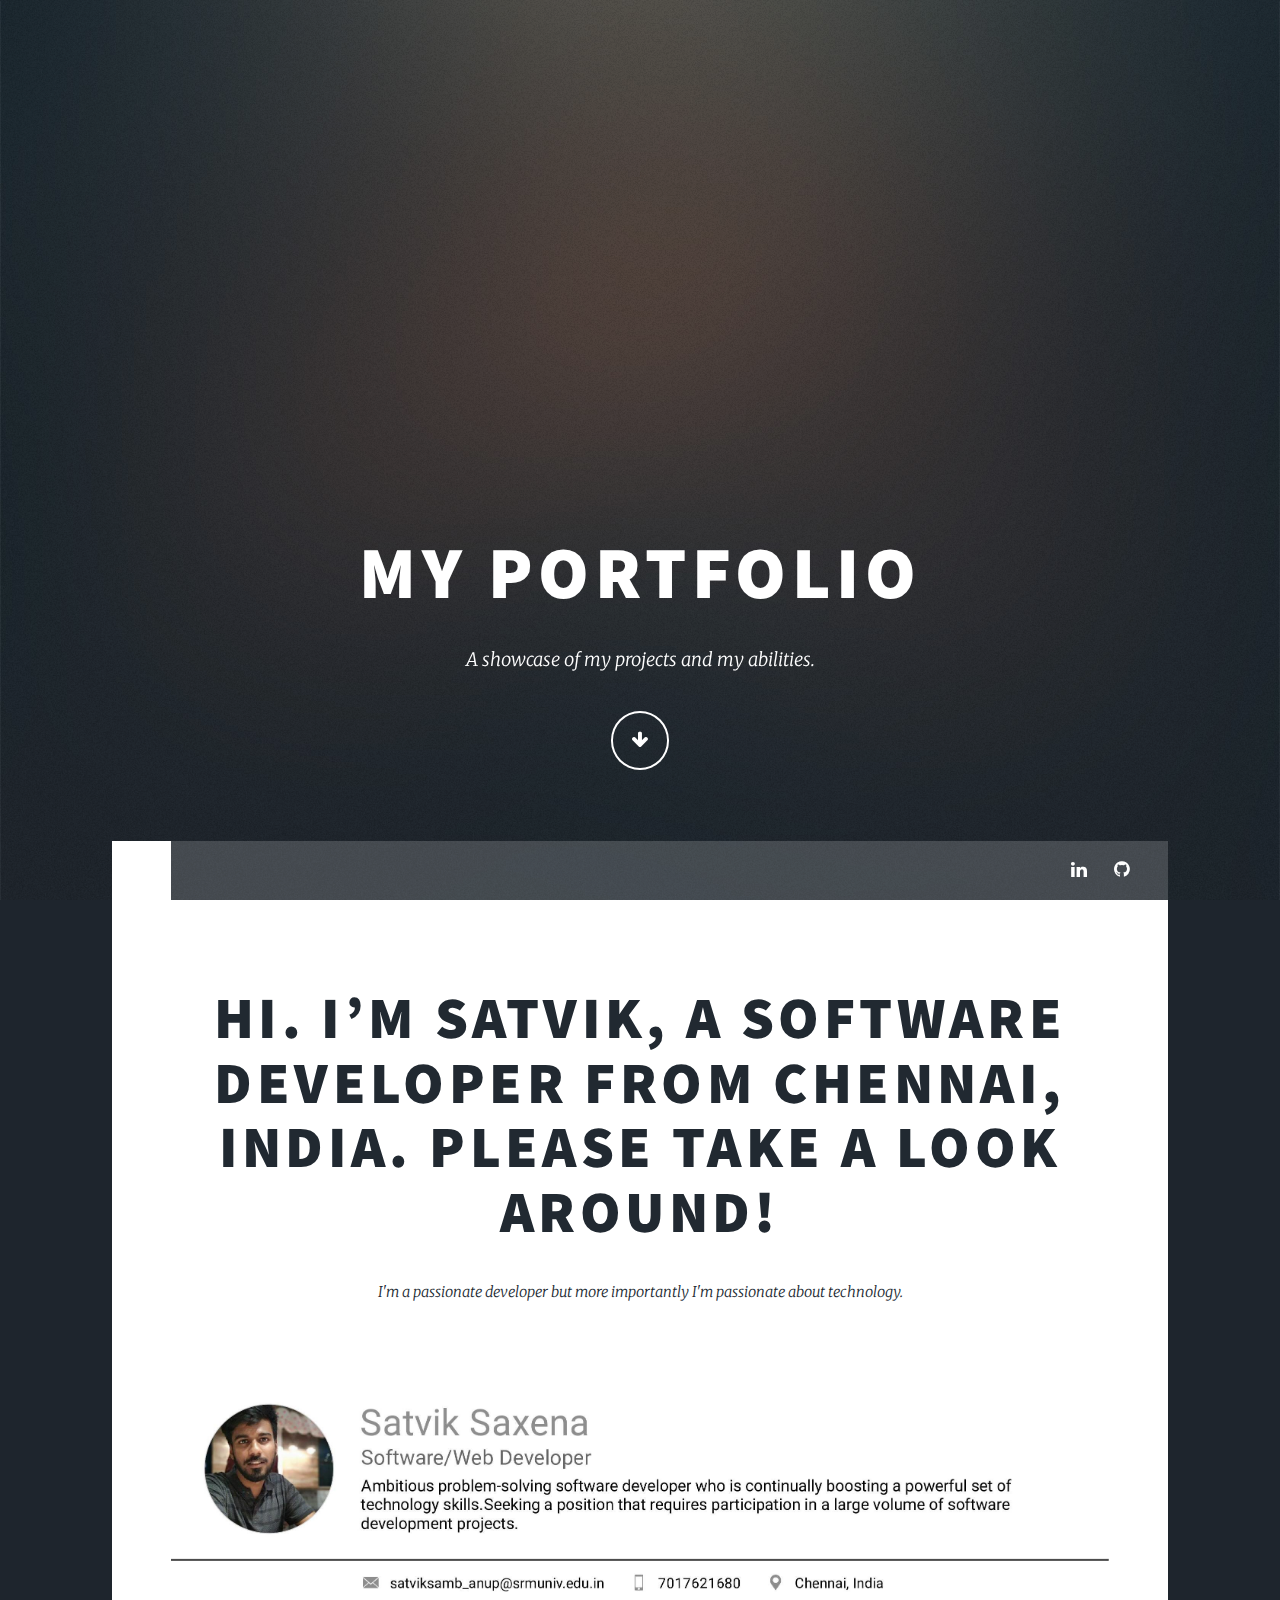
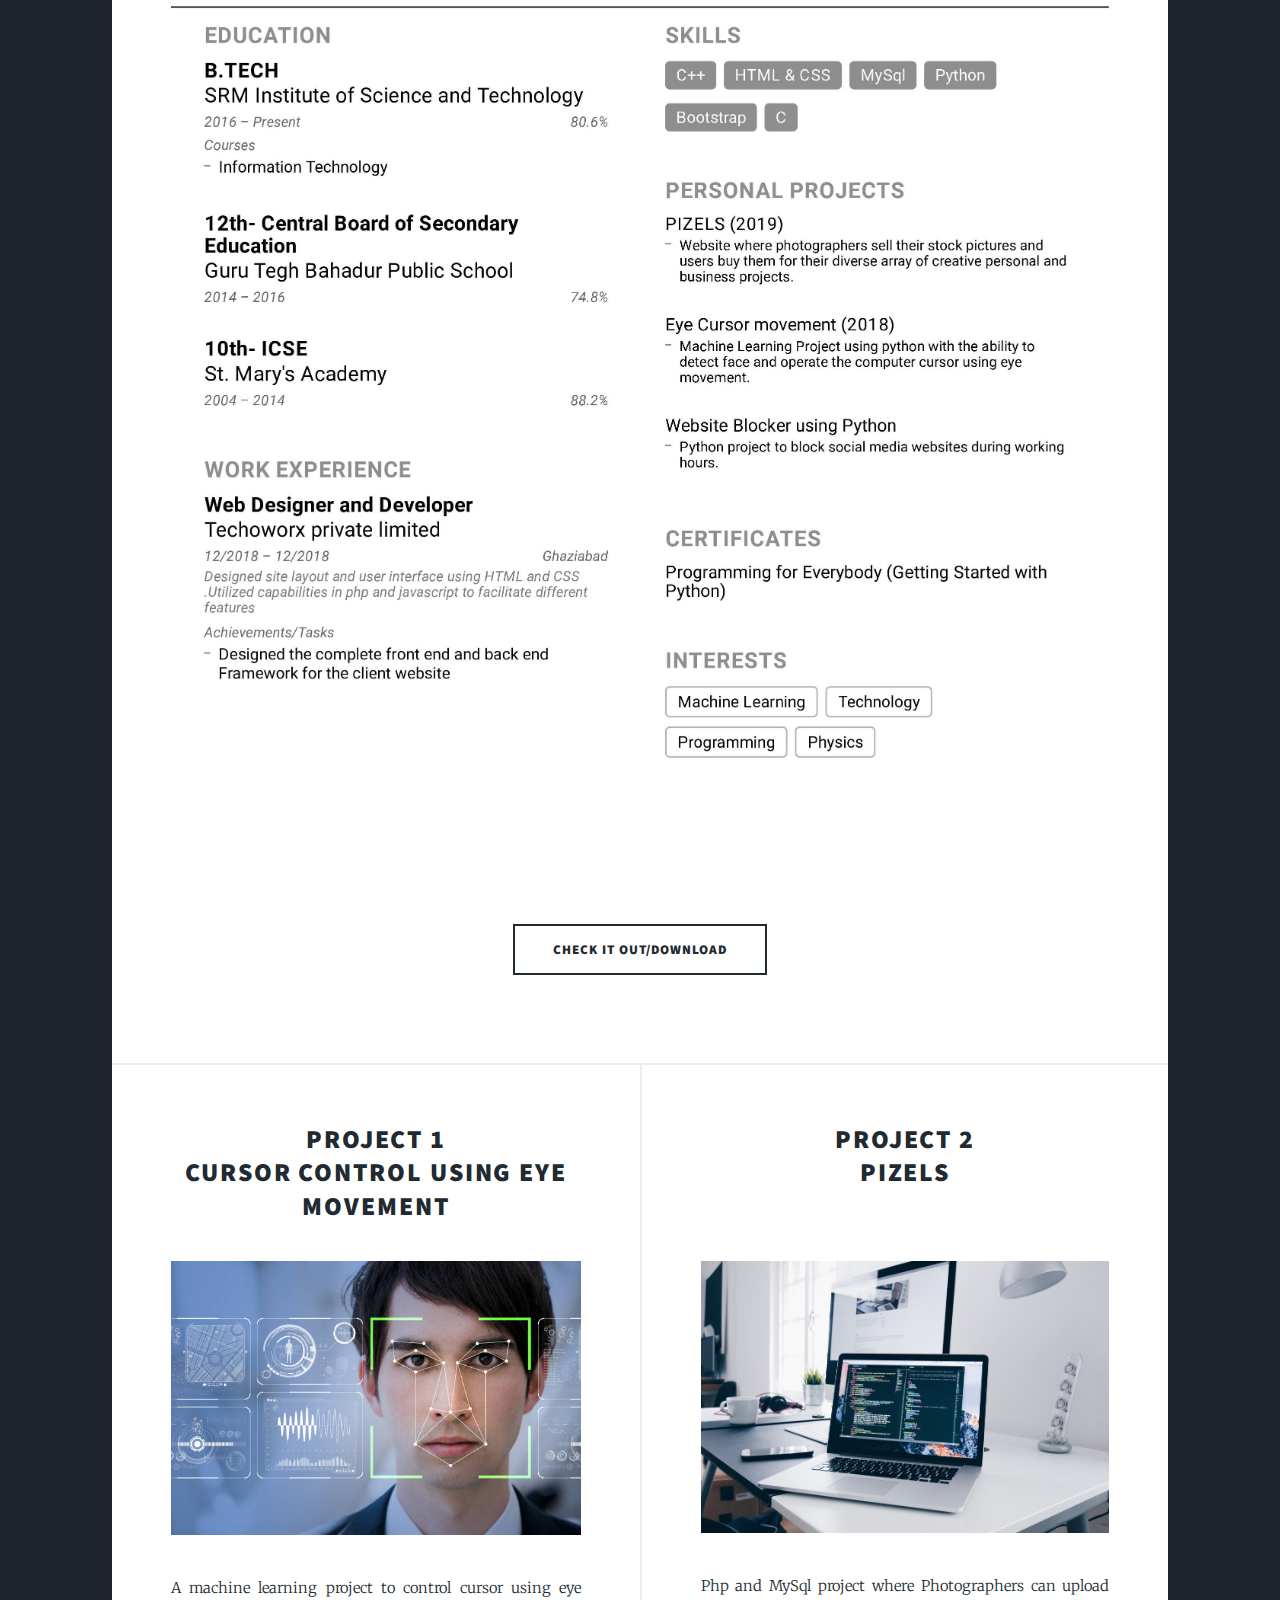
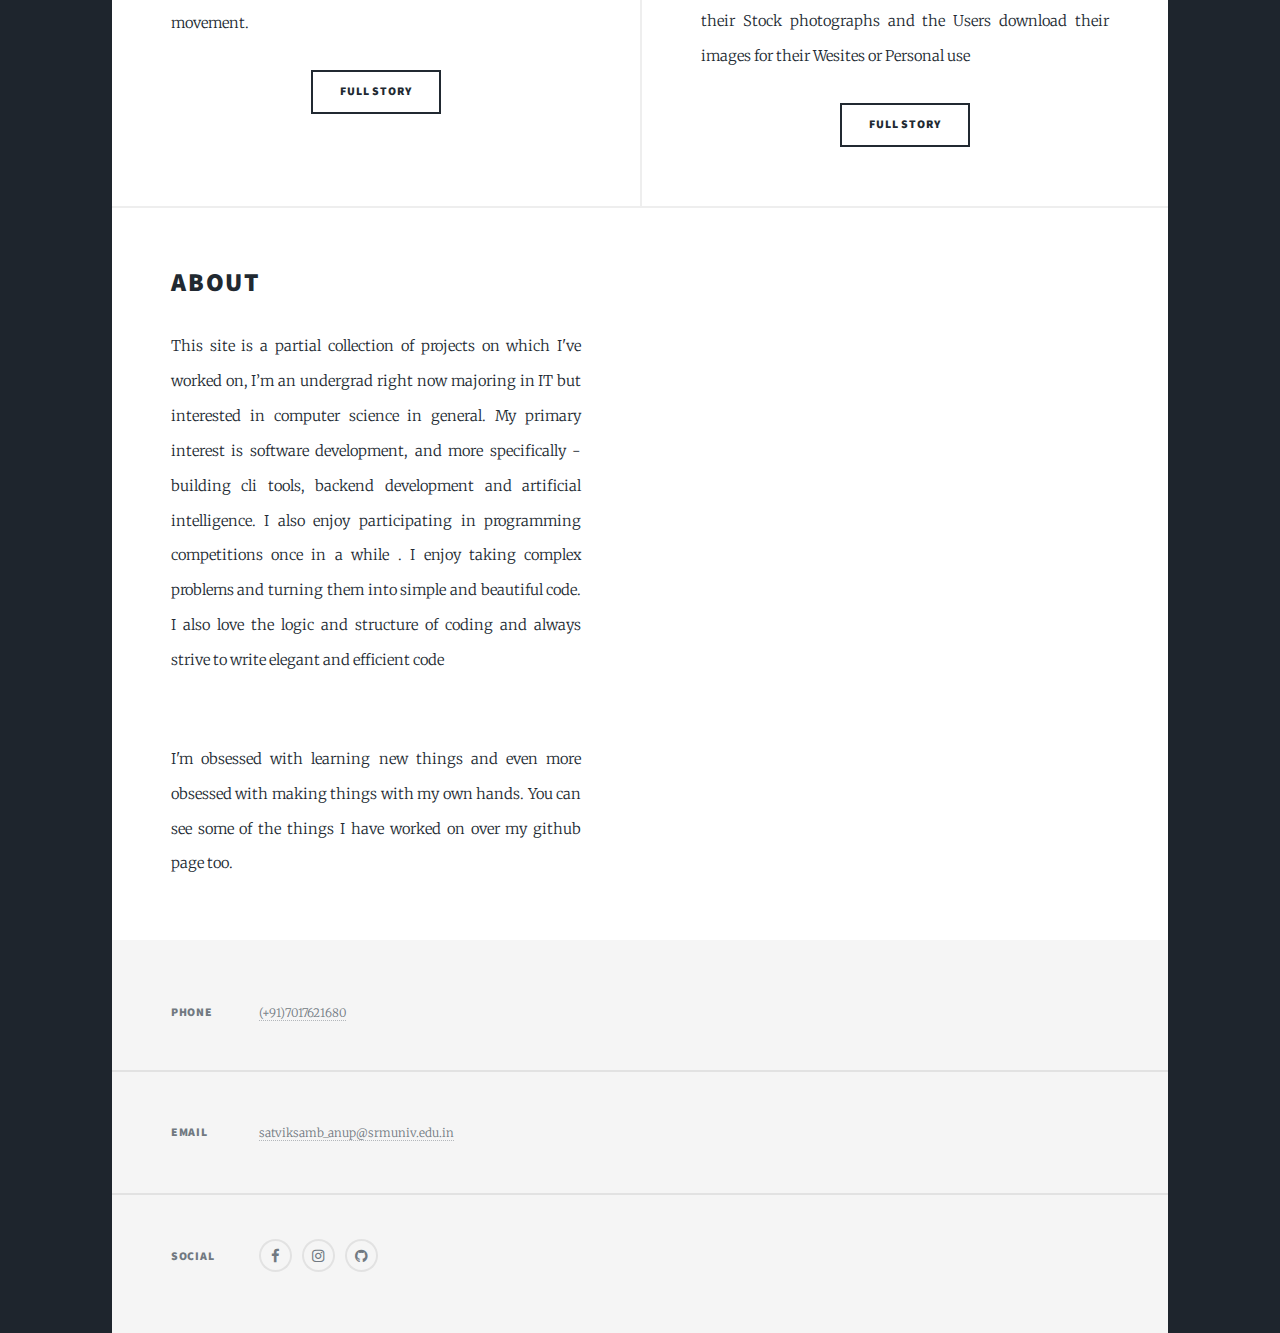
==== commit 39ce3e5e: "about me" ====
--- a/index.html
+++ b/index.html
@@ -24,7 +24,7 @@
 
 				<!-- Header -->
 					<header id="header">
-						<a href="index.html" class="logo">Hola World</a>
+						<a href="index.html" class="logo">Hello World</a>
 					</header>
 
 				<!-- Nav -->
@@ -92,7 +92,10 @@
 										<h2><p style="text-align:left">About<br />
 									</p></h2>
 									</header>
-									<p>Hi! This </p>
+									<p>This site is a partial collection of projects on which I've worked on, I’m an undergrad right now majoring in IT but interested in computer science in general. My primary interest is software development, and more specifically - building cli tools, backend development and artificial intelligence.
+										 I also enjoy participating in programming competitions once in a while . I enjoy taking complex problems and turning them into simple and beautiful code. I also love the logic and structure of coding and always strive to write elegant and efficient code
+									 </p></br>
+									 <p>I'm obsessed with learning new things and even more obsessed with making things with my own hands.  You can see some of the things I have worked on over my github page too.</p>
 								</article>
 							</section>
 
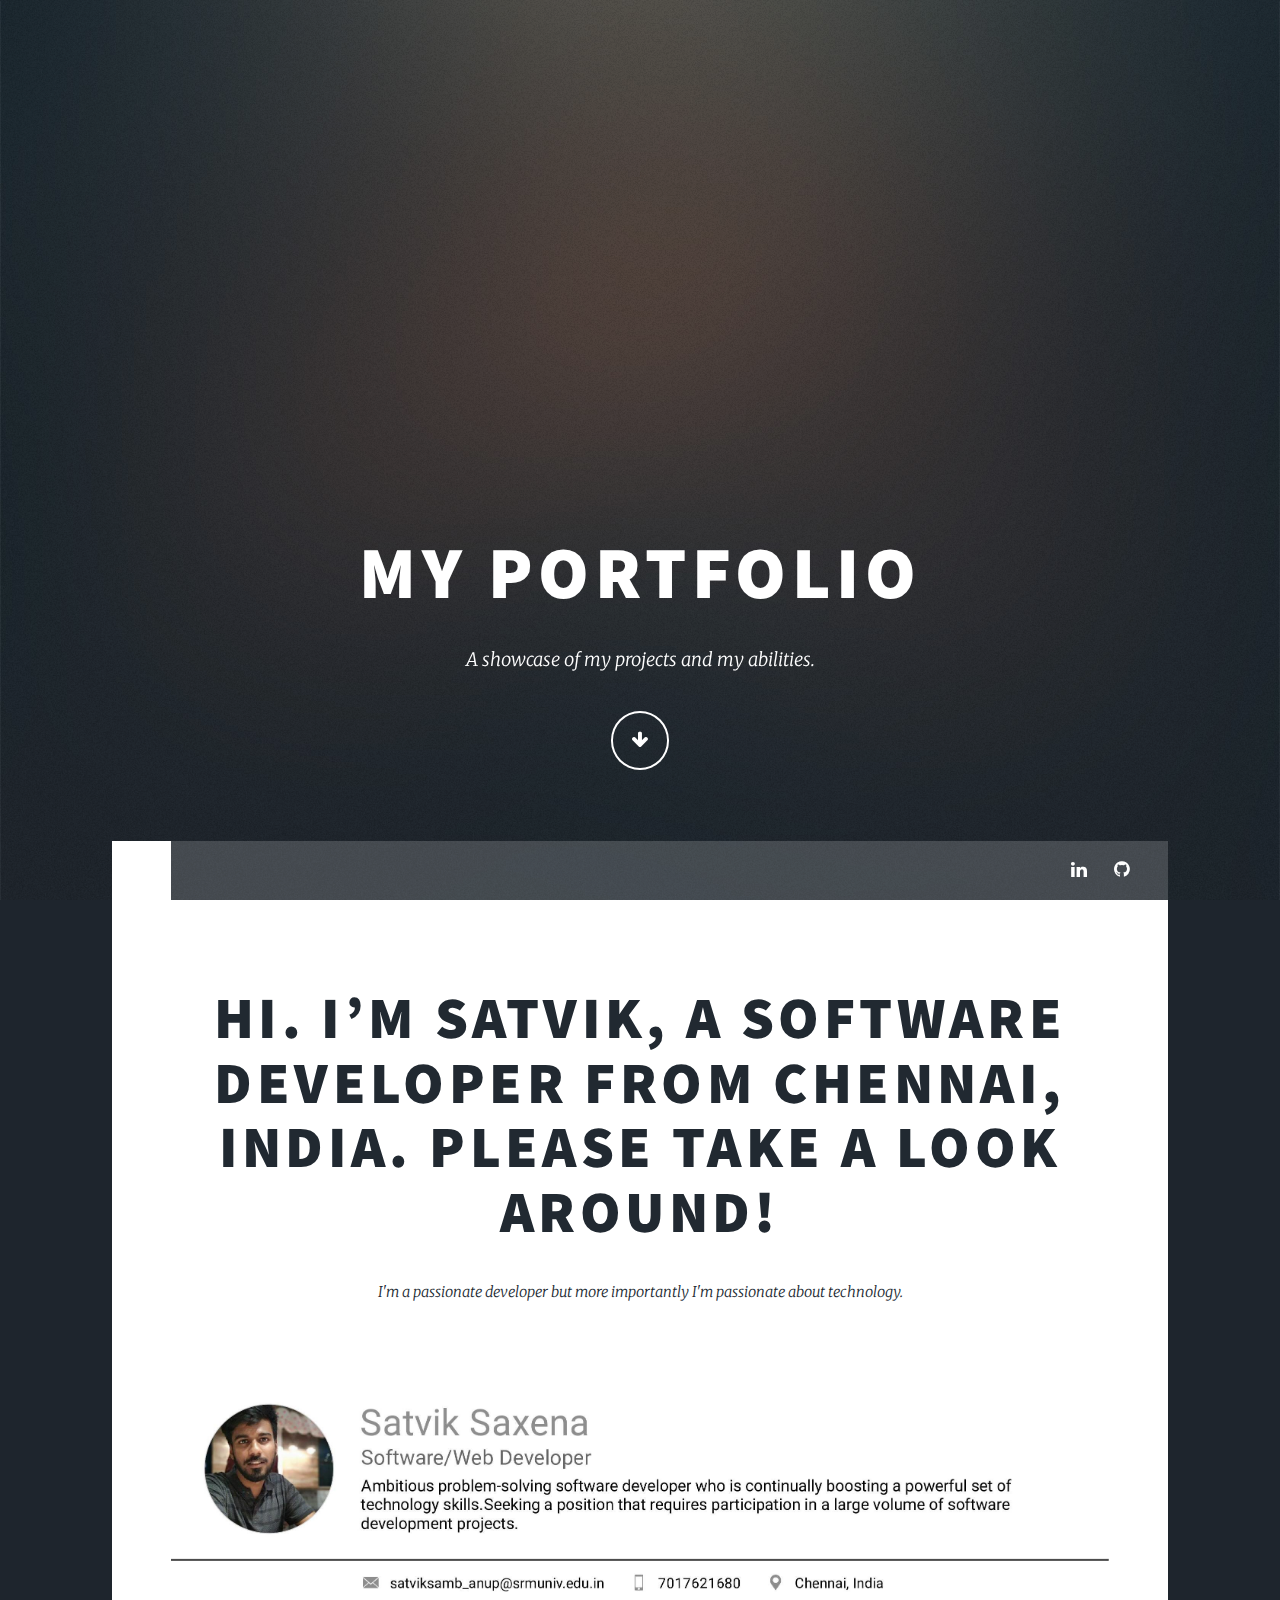
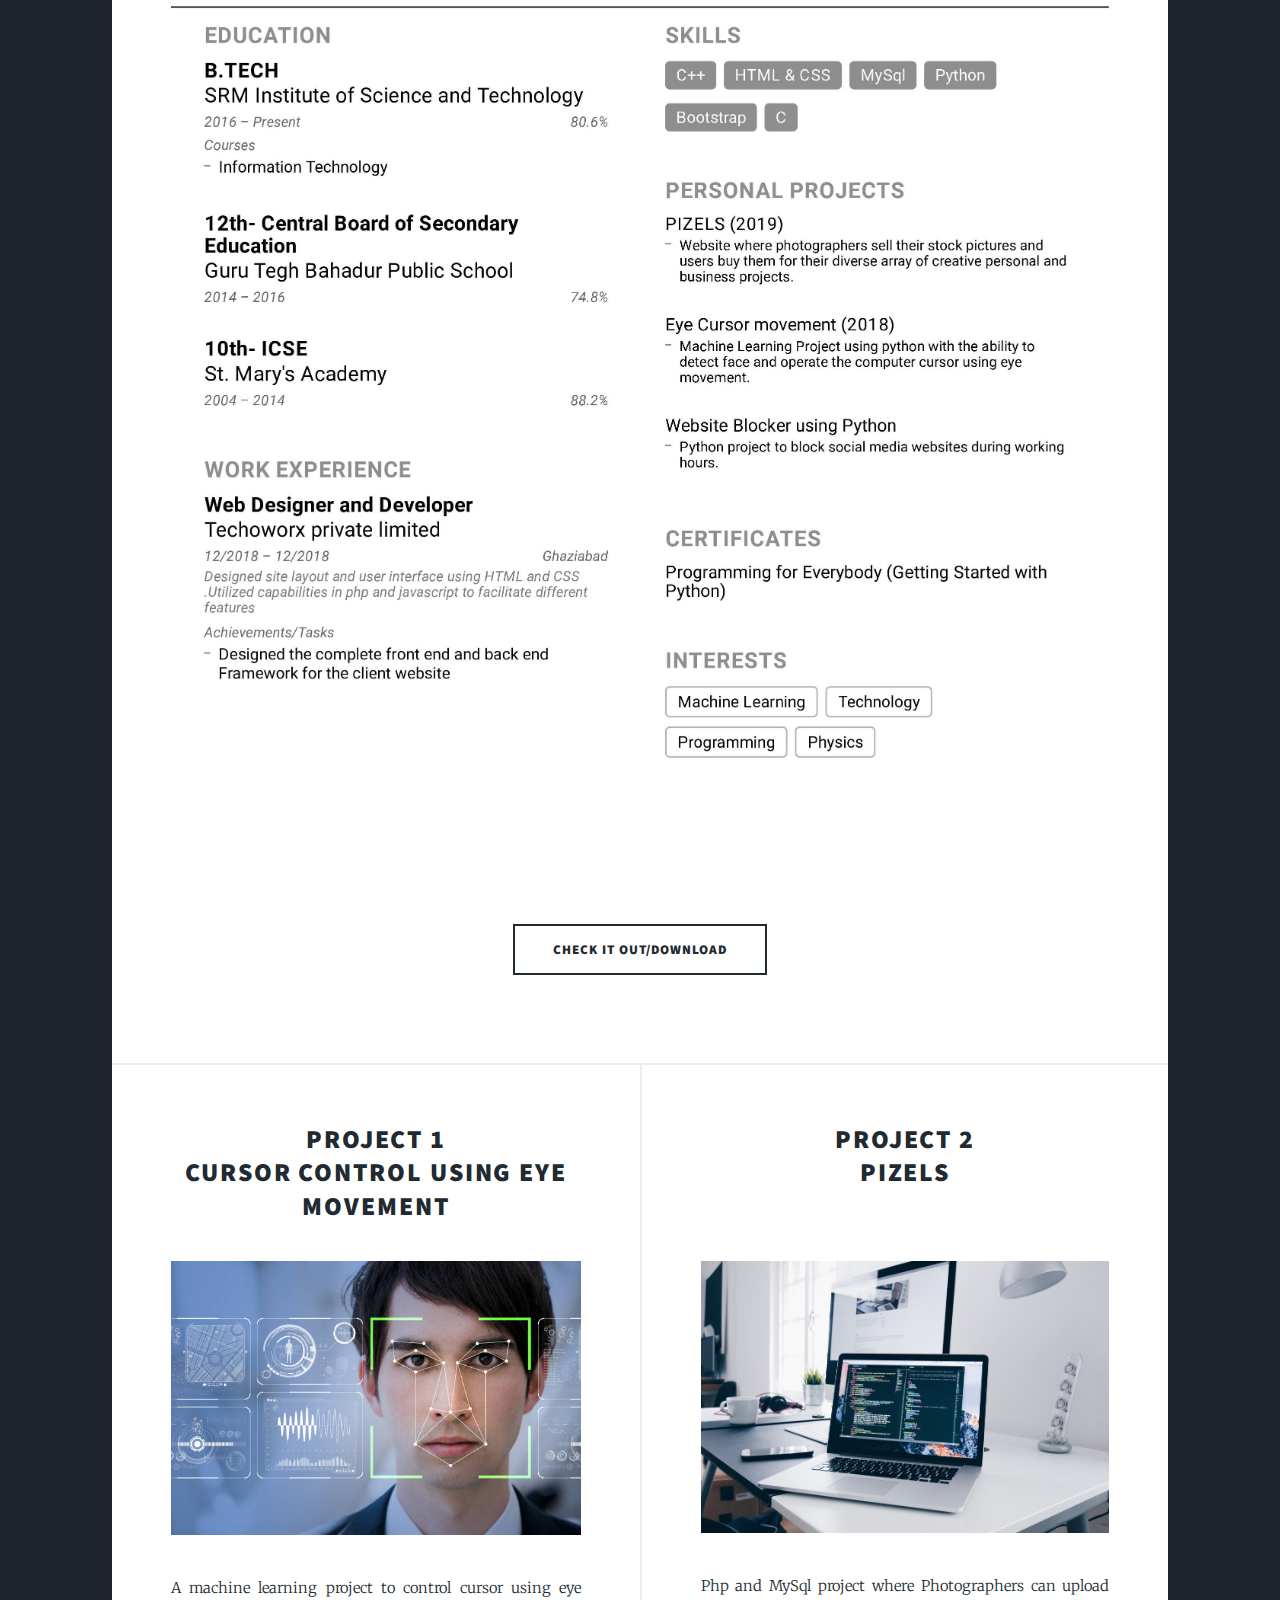
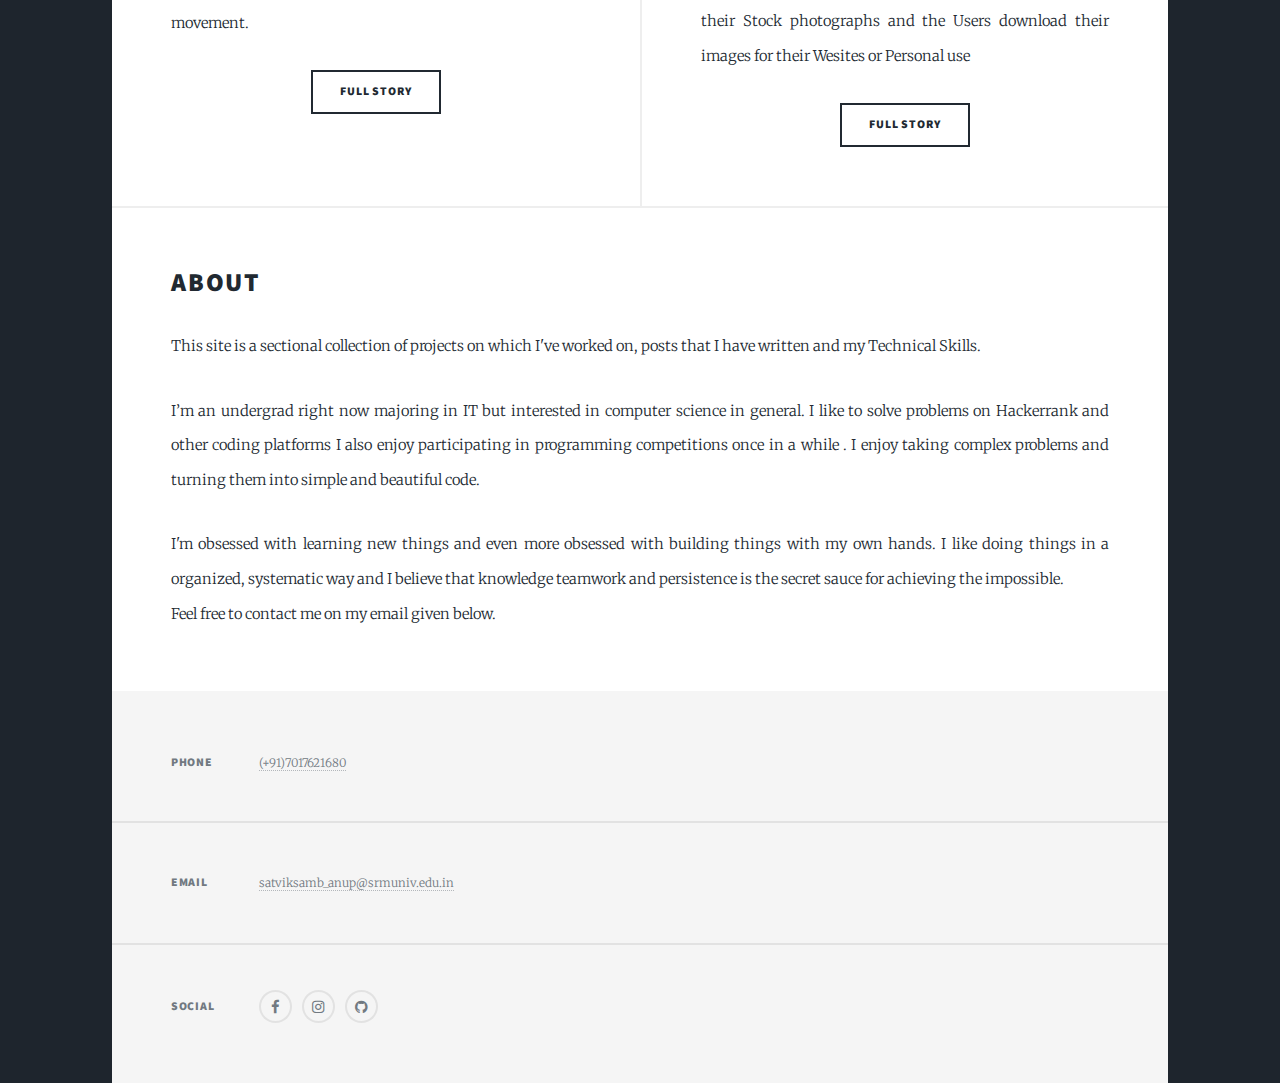
==== commit 6e2be9dc: "about final" ====
--- a/index.html
+++ b/index.html
@@ -85,18 +85,22 @@
 
 
 
-							<section class="posts">
-								<article>
+							<section >
+
 									<header>
 
 										<h2><p style="text-align:left">About<br />
 									</p></h2>
 									</header>
-									<p>This site is a partial collection of projects on which I've worked on, I’m an undergrad right now majoring in IT but interested in computer science in general. My primary interest is software development, and more specifically - building cli tools, backend development and artificial intelligence.
-										 I also enjoy participating in programming competitions once in a while . I enjoy taking complex problems and turning them into simple and beautiful code. I also love the logic and structure of coding and always strive to write elegant and efficient code
-									 </p></br>
-									 <p>I'm obsessed with learning new things and even more obsessed with making things with my own hands.  You can see some of the things I have worked on over my github page too.</p>
-								</article>
+									<p>This site is a sectional collection of projects on which I've worked on, posts that I have written and my Technical Skills.</p>
+										 <p> I’m an undergrad right now majoring in IT but interested in computer science in general. I like to solve problems on Hackerrank and other coding platforms
+										 I also enjoy participating in programming competitions once in a while . I enjoy taking complex problems and turning them into simple
+										 and beautiful code.</p>
+									 <p>I'm obsessed with learning new things and even more obsessed with building things with my own hands. I like doing things in a organized, systematic way
+										 and I believe that knowledge teamwork and persistence is the secret sauce for achieving the impossible.</br>
+										Feel free to contact me on my email given below.
+									 </p>
+
 							</section>
 
 
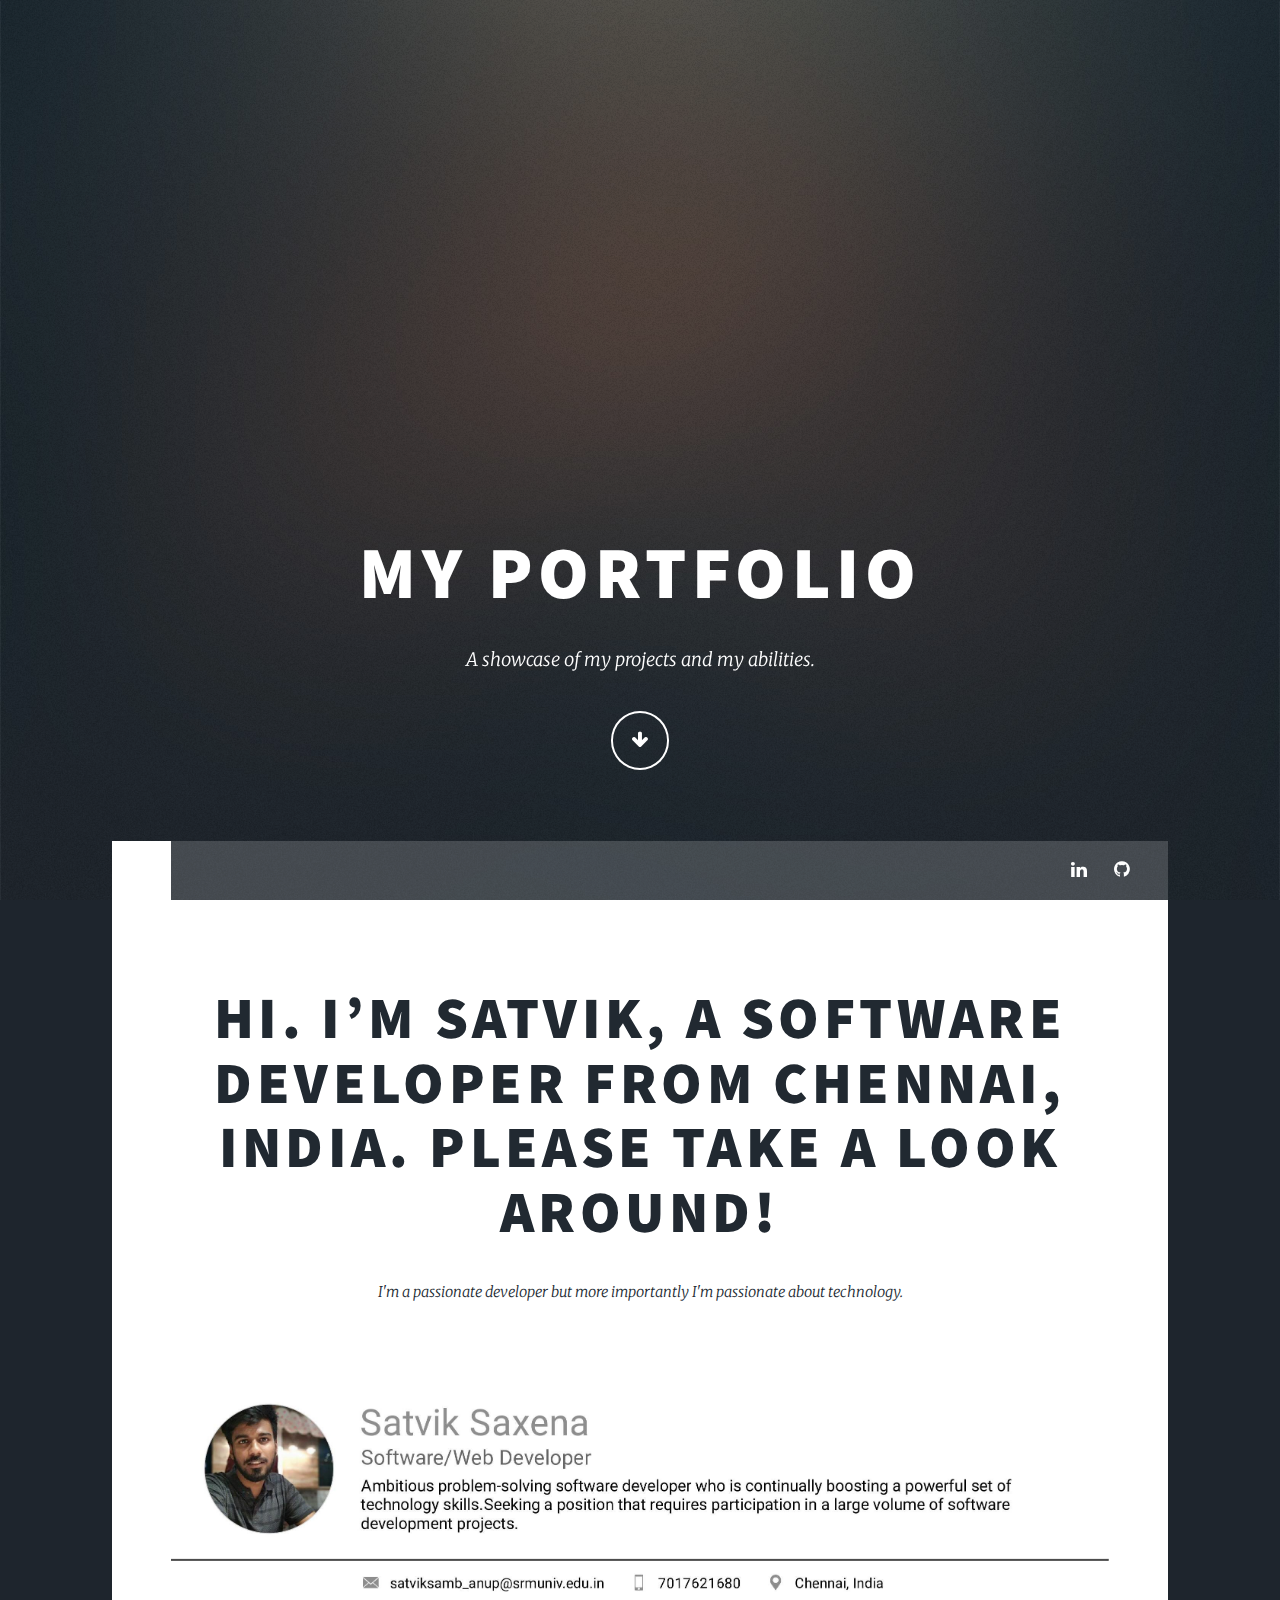
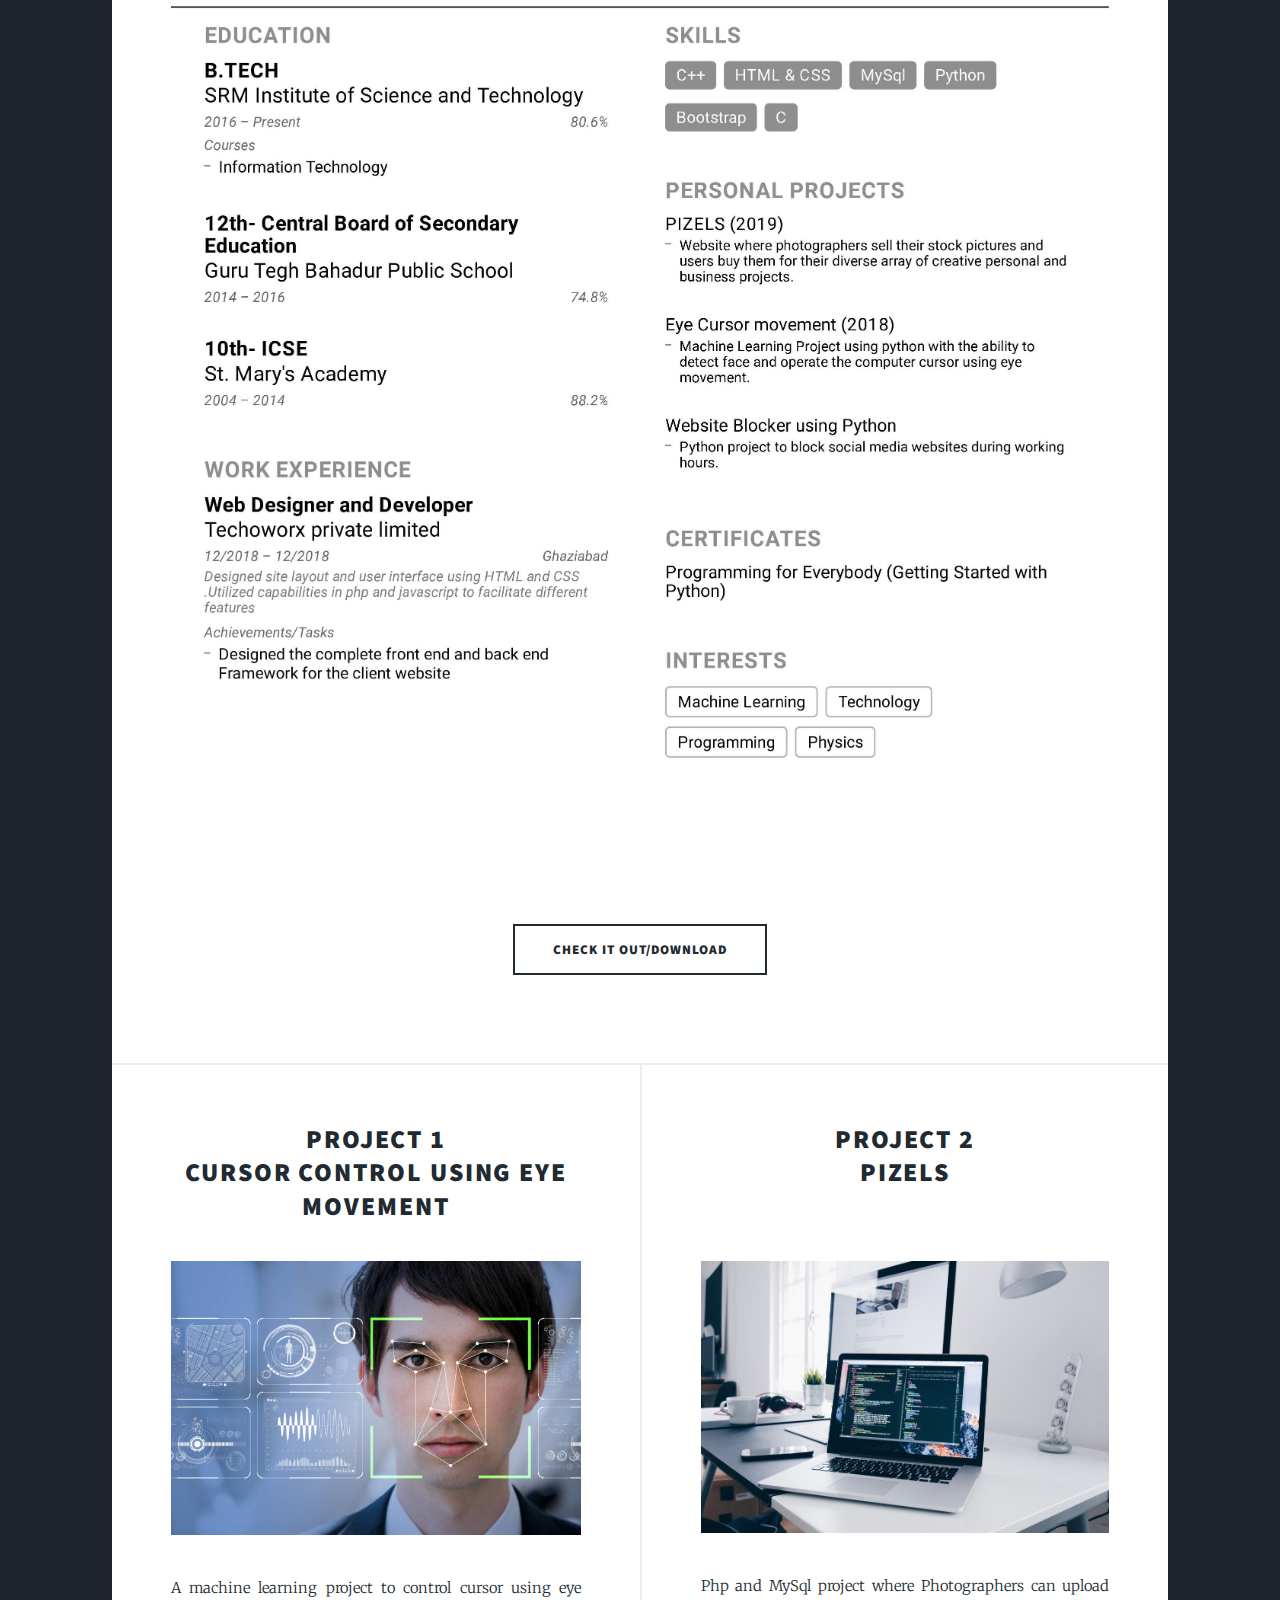
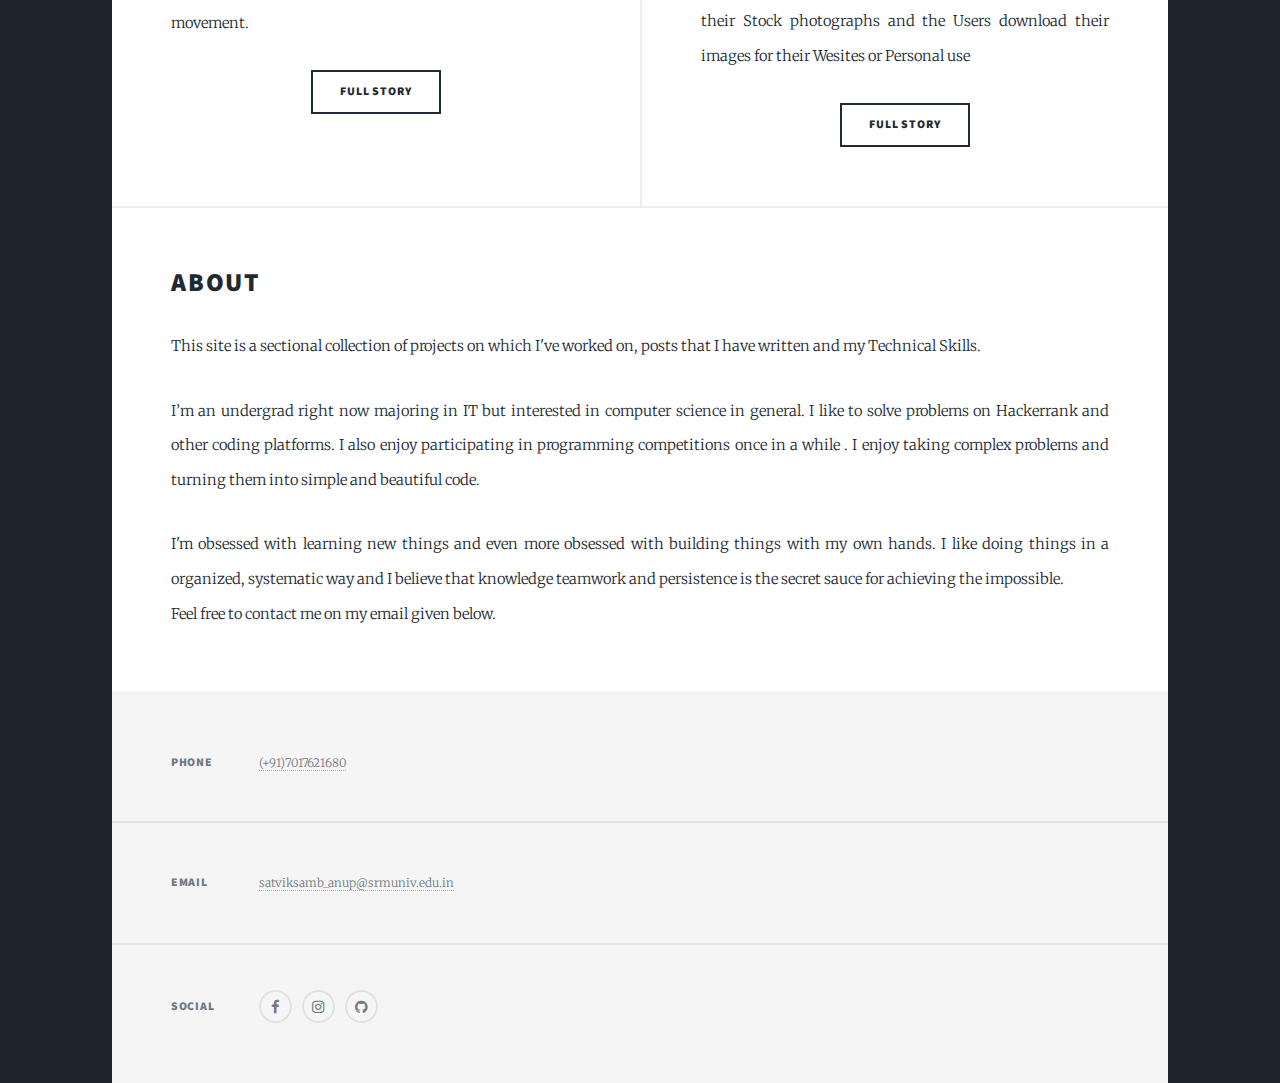
==== commit 0ec879bc: "." ====
--- a/index.html
+++ b/index.html
@@ -93,7 +93,7 @@
 									</p></h2>
 									</header>
 									<p>This site is a sectional collection of projects on which I've worked on, posts that I have written and my Technical Skills.</p>
-										 <p> I’m an undergrad right now majoring in IT but interested in computer science in general. I like to solve problems on Hackerrank and other coding platforms
+										 <p> I’m an undergrad right now majoring in IT but interested in computer science in general. I like to solve problems on Hackerrank and other coding platforms.
 										 I also enjoy participating in programming competitions once in a while . I enjoy taking complex problems and turning them into simple
 										 and beautiful code.</p>
 									 <p>I'm obsessed with learning new things and even more obsessed with building things with my own hands. I like doing things in a organized, systematic way
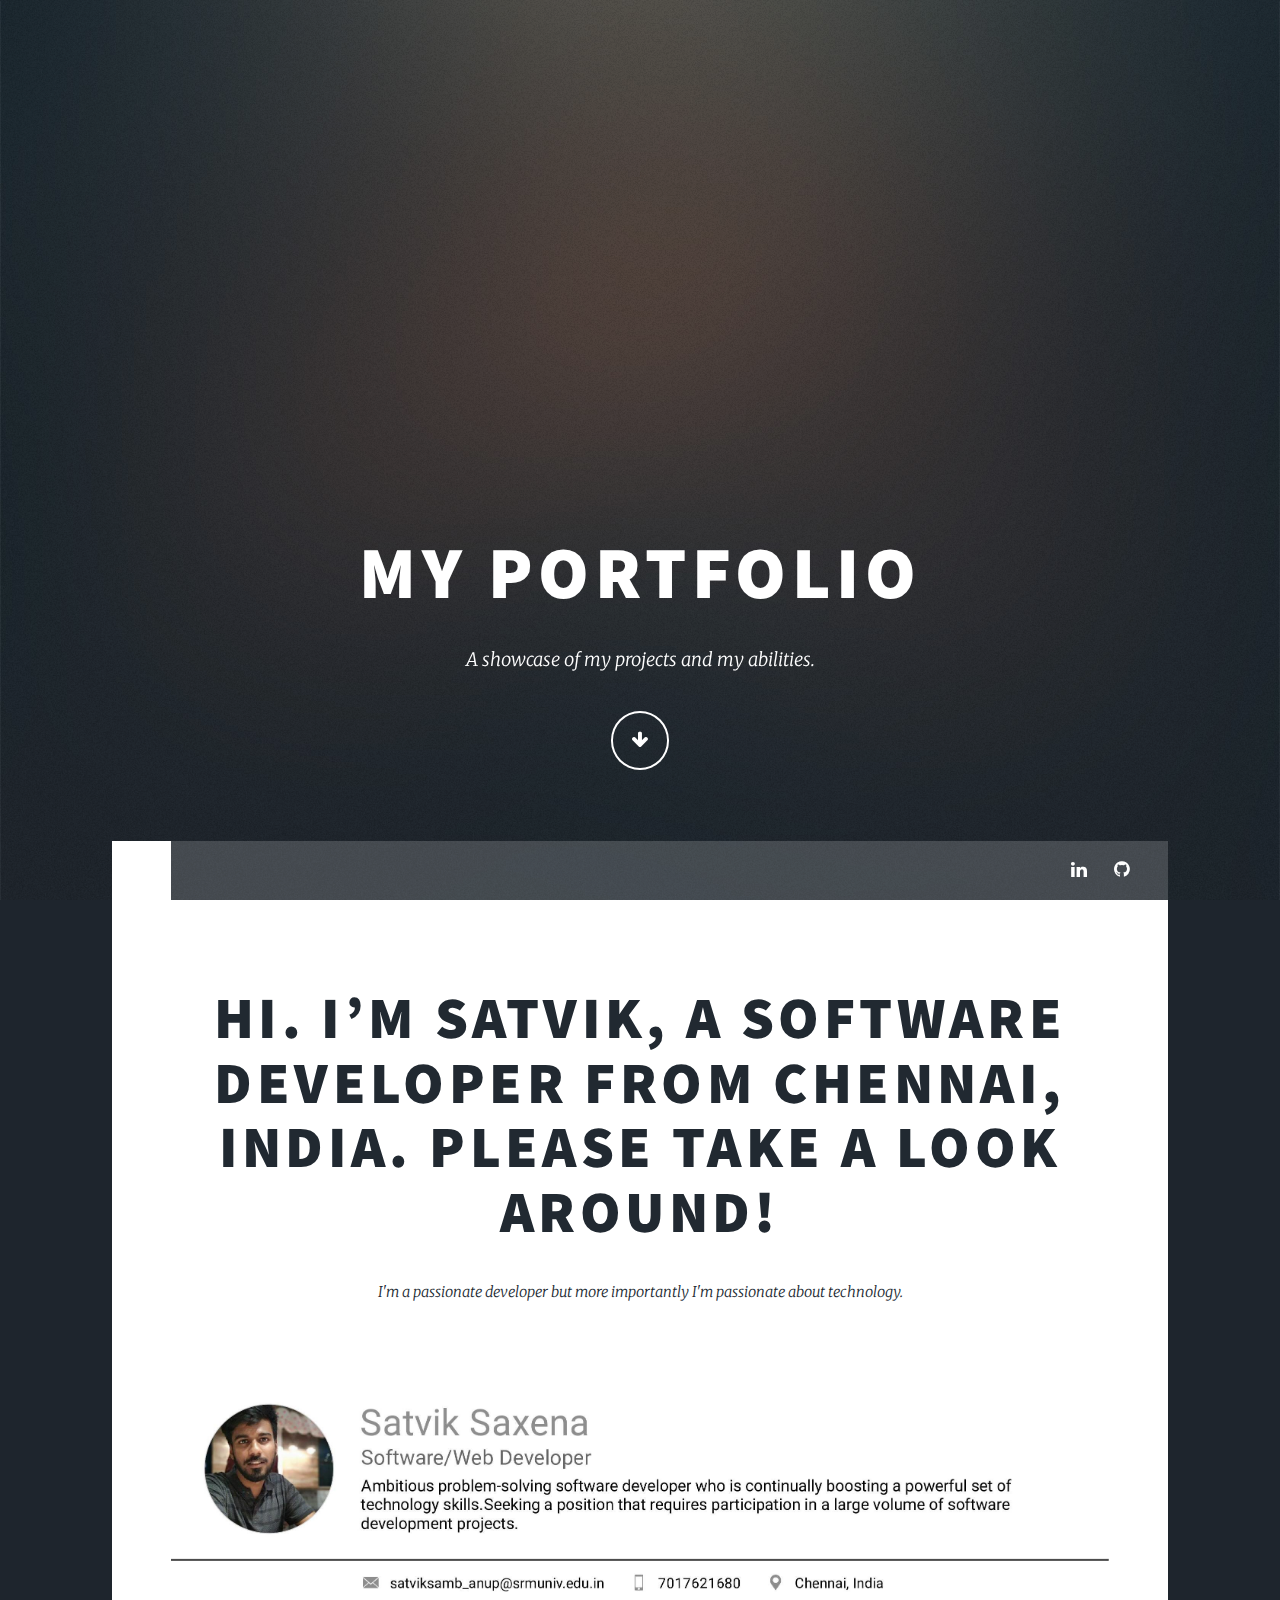
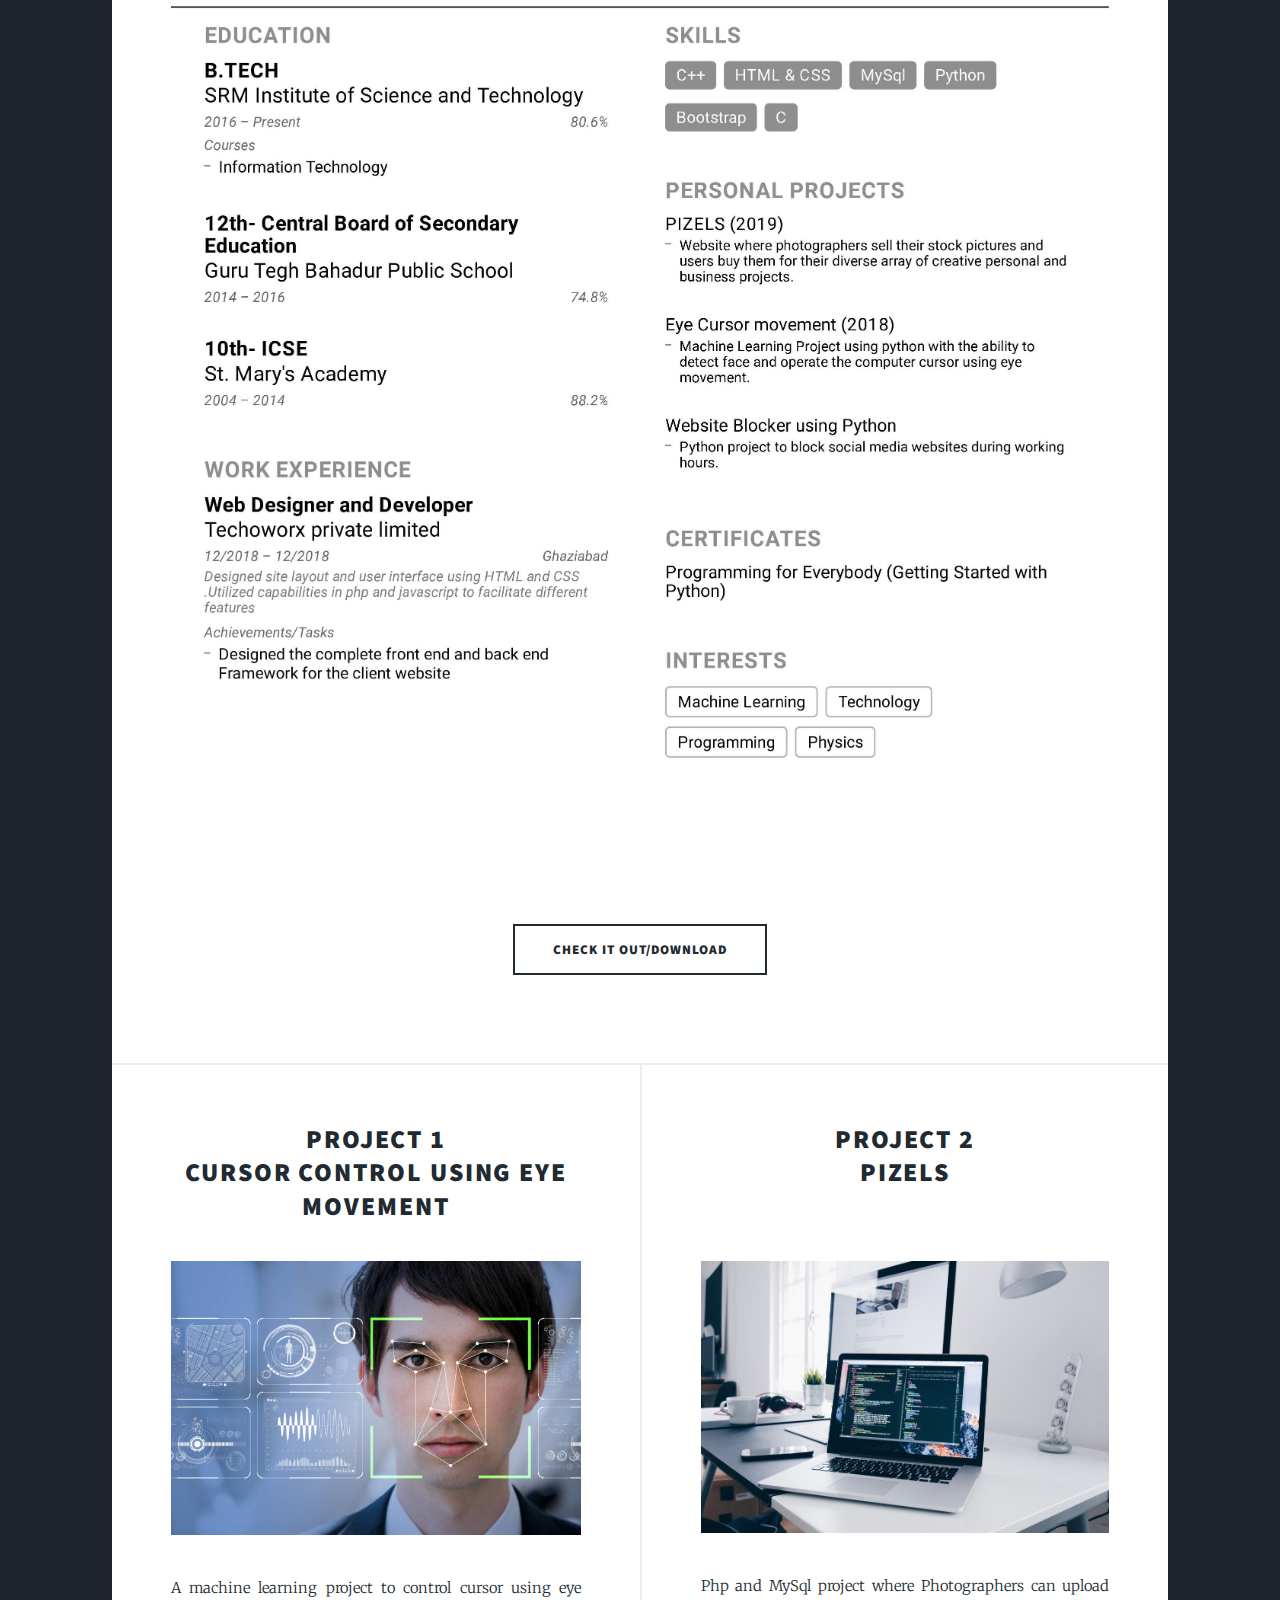
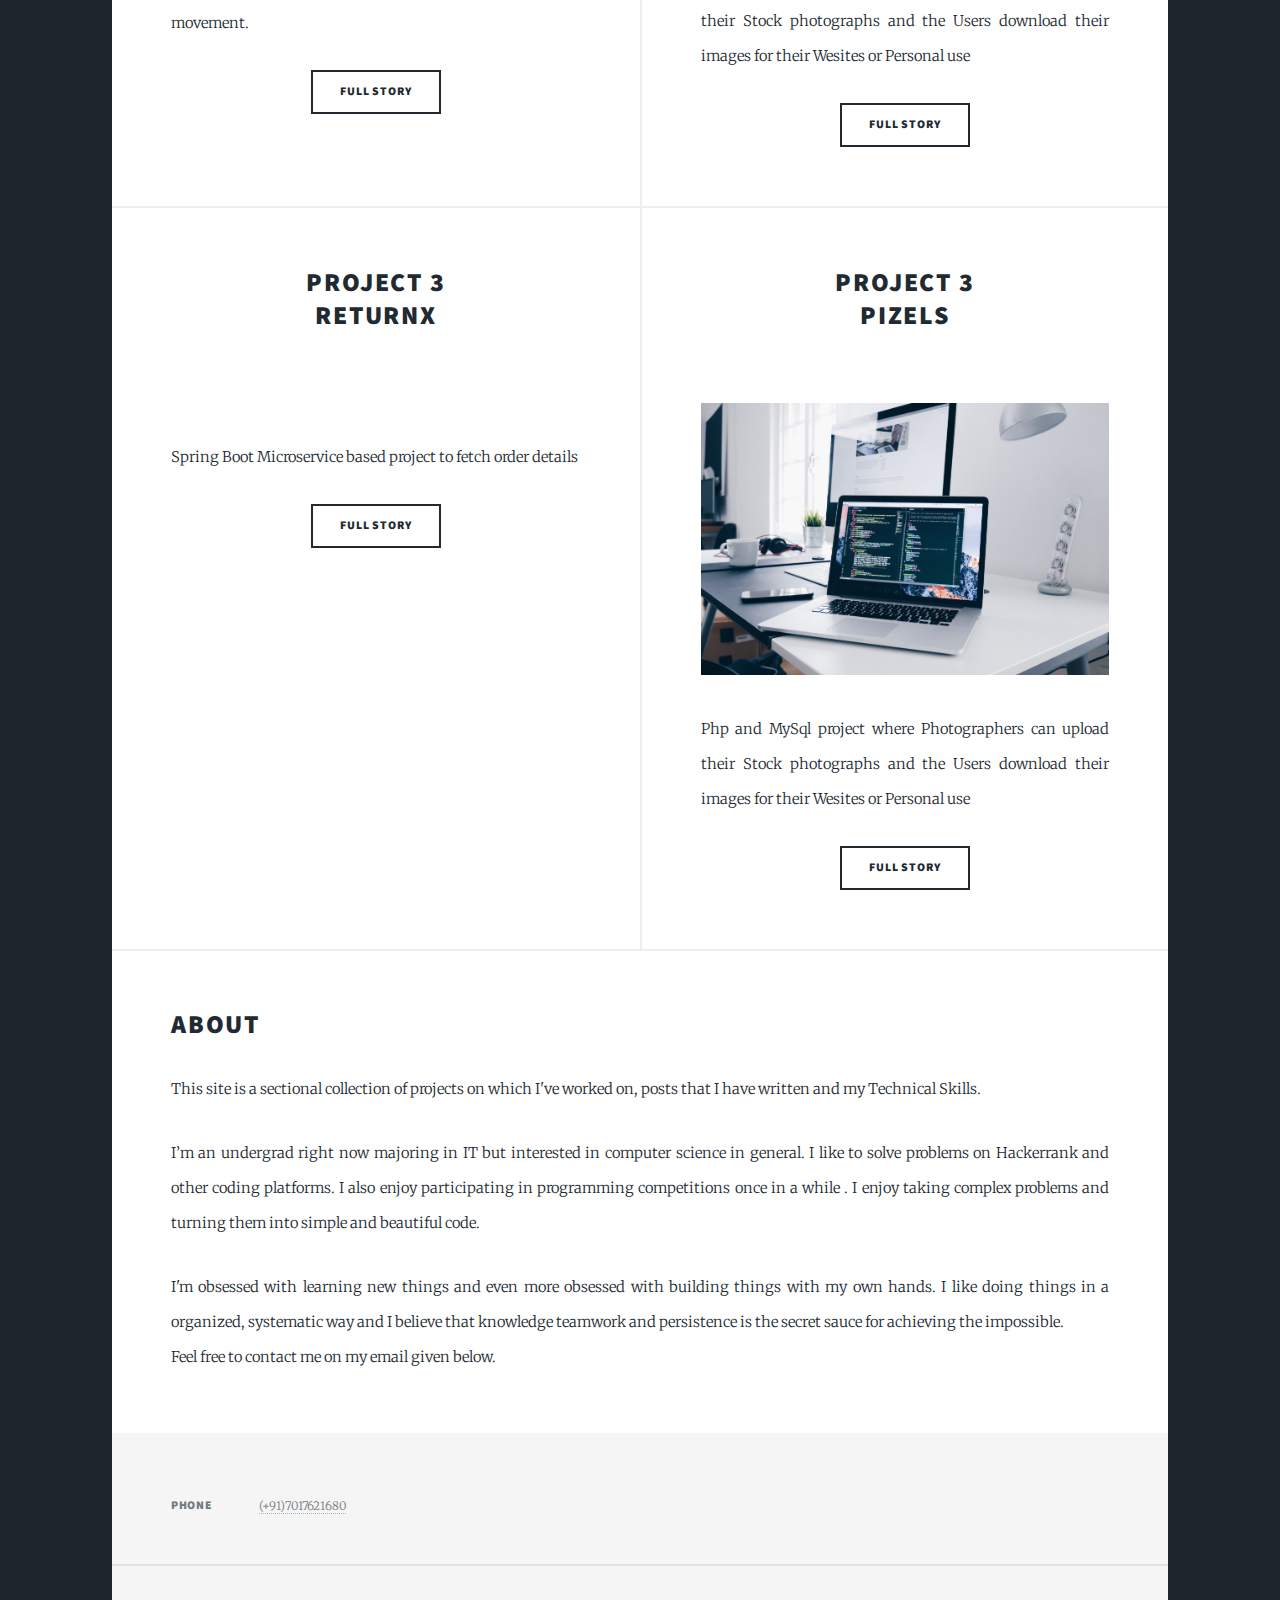
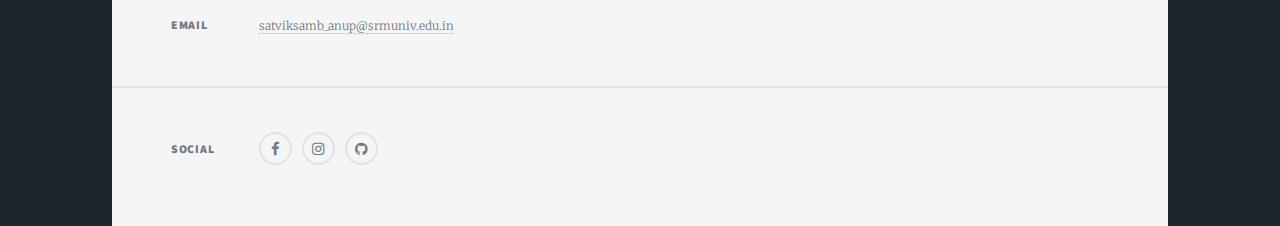
==== commit c501897f: "initial commit" ====
--- a/index.html
+++ b/index.html
@@ -1,148 +1,185 @@
 <!DOCTYPE HTML>
 
 <html>
-	<head>
-		<title>Satvik Porfolio</title>
-		<meta charset="utf-8" />
-		<meta name="viewport" content="width=device-width, initial-scale=1, user-scalable=no" />
-		<link rel="stylesheet" href="assets/css/main.css" />
-		<noscript><link rel="stylesheet" href="assets/css/noscript.css" /></noscript>
-	</head>
-	<body class="is-preload">
 
-		<!-- Wrapper -->
-			<div id="wrapper" class="fade-in">
+<head>
+    <title>Satvik Porfolio</title>
+    <meta charset="utf-8" />
+    <meta name="viewport" content="width=device-width, initial-scale=1, user-scalable=no" />
+    <link rel="stylesheet" href="assets/css/main.css" />
+    <noscript><link rel="stylesheet" href="assets/css/noscript.css" /></noscript>
+</head>
 
-				<!-- Intro -->
-					<div id="intro">
-						<h1>My Portfolio</h1>
-						<p>A showcase of my projects and my abilities.</p>
-						<ul class="actions">
-							<li><a href="#header" class="button icon solo fa-arrow-down scrolly">Continue</a></li>
-						</ul>
-					</div>
+<body class="is-preload">
 
-				<!-- Header -->
-					<header id="header">
-						<a href="index.html" class="logo">Hello World</a>
-					</header>
+    <!-- Wrapper -->
+    <div id="wrapper" class="fade-in">
 
-				<!-- Nav -->
-					<nav id="nav">
-						<ul class="links">
-							<li class="active"><a href="index.html"></a></li>
-						</ul>
-						<ul class="icons">
-							<li><a href="#" class="icon fa-linkedin"><span class="label">Instagram</span></a></li>
-							<li><a href="#" class="icon fa-github"><span class="label">GitHub</span></a></li>
-						</ul>
-					</nav>
+        <!-- Intro -->
+        <div id="intro">
+            <h1>My Portfolio</h1>
+            <p>A showcase of my projects and my abilities.</p>
+            <ul class="actions">
+                <li><a href="#header" class="button icon solo fa-arrow-down scrolly">Continue</a></li>
+            </ul>
+        </div>
 
-				<!-- Main -->
-					<div id="main">
+        <!-- Header -->
+        <header id="header">
+            <a href="index.html" class="logo">Hello World</a>
+        </header>
 
-						<!-- Featured Post -->
-							<article class="post featured">
-								<header class="major">
+        <!-- Nav -->
+        <nav id="nav">
+            <ul class="links">
+                <li class="active">
+                    <a href="index.html"></a>
+                </li>
+            </ul>
+            <ul class="icons">
+                <li><a href="#" class="icon fa-linkedin"><span class="label">Instagram</span></a></li>
+                <li><a href="#" class="icon fa-github"><span class="label">GitHub</span></a></li>
+            </ul>
+        </nav>
 
-									<h2><a href="#">Hi. I’m Satvik, a software developer from Chennai, India. Please take a look around!</a></h2>
-									<p>I'm a passionate developer but more importantly I'm passionate about technology.</p>
-								</header>
-								<a href="#" class="image main"><img src="images/pic011.jpg" alt="" /></a>
-								<ul class="actions special">
-									<li><a href="https://drive.google.com/open?id=1qRU0Fxmy10zMJpmgI43_FmQSpBcU6ThJ" class="button large">Check it out/Download</a></li>
-								</ul>
-							</article>
+        <!-- Main -->
+        <div id="main">
 
-						<!-- Posts -->
-							<section class="posts">
-								<article>
-									<header>
+            <!-- Featured Post -->
+            <article class="post featured">
+                <header class="major">
 
-										<h2><a href="#">Project 1<br />
+                    <h2><a href="#">Hi. I’m Satvik, a software developer from Chennai, India. Please take a look around!</a></h2>
+                    <p>I'm a passionate developer but more importantly I'm passionate about technology.</p>
+                </header>
+                <a href="#" class="image main"><img src="images/pic011.jpg" alt="" /></a>
+                <ul class="actions special">
+                    <li><a href="https://drive.google.com/open?id=1qRU0Fxmy10zMJpmgI43_FmQSpBcU6ThJ" class="button large">Check it out/Download</a></li>
+                </ul>
+            </article>
+
+            <!-- Posts -->
+            <section class="posts">
+                <article>
+                    <header>
+
+                        <h2><a href="#">Project 1<br />
 										Cursor control using Eye movement</a></h2>
-									</header>
-									<a href="https://github.com/satviksaxena/cursor_control_using_eye_movement.git" class="image fit"><img src="images/pic021.jpg" alt="" /></a>
-									<p>A machine learning project to control cursor using eye movement.
-                  </p>
-									<ul class="actions special">
-										<li><a href="https://github.com/satviksaxena/cursor_control_using_eye_movement.git" class="button">Full Story</a></li>
-									</ul>
-								</article>
-								<article>
-									<header>
+                    </header>
+                    <a href="https://github.com/satviksaxena/cursor_control_using_eye_movement.git" class="image fit"><img src="images/pic021.jpg" alt="" /></a>
+                    <p>A machine learning project to control cursor using eye movement.</p>
+                    <ul class="actions special">
+                        <li><a href="https://github.com/satviksaxena/cursor_control_using_eye_movement.git" class="button">Full Story</a></li>
+                    </ul>
+                </article>
+                <article>
+                    <header>
 
-										<h2><a href="#">Project 2<br />
-										Pizels </a></br></br></h2>
-									</header>
-									<a href="https://github.com/satviksaxena/pizels" class="image fit"><img src="images/pic031.jpg"   alt="" /></a>
-									<p>Php and MySql project where Photographers can upload their Stock photographs and the Users download their images for their Wesites or Personal use</p>
-									<ul class="actions special">
-										<li><a href="https://github.com/satviksaxena/pizels" class="button">Full Story</a></li>
-									</ul>
-								</article>
-							</section>
+                        <h2><a href="#">Project 2<br />
+										Pizels </a></br>
+                            </br>
+                        </h2>
+                    </header>
+                    <a href="https://github.com/satviksaxena/pizels" class="image fit"><img src="images/pic031.jpg" alt="" /></a>
+                    <p>Php and MySql project where Photographers can upload their Stock photographs and the Users download their images for their Wesites or Personal use</p>
+                    <ul class="actions special">
+                        <li><a href="https://github.com/satviksaxena/pizels" class="button">Full Story</a></li>
+                    </ul>
+                </article>
+
+                <article>
+                    <header>
+
+                        <h2><a href="#">Project 3<br />
+										ReturnX </a></br>
+                            </br>
+                        </h2>
+                    </header>
+                    <a href="" class="image fit"><img src="images/ms.jpg" alt="" /></a>
+                    <p>Spring Boot Microservice based project to fetch order details </p>
+                    <ul class="actions special">
+                        <li><a href="" class="button">Full Story</a></li>
+                    </ul>
+                </article>
+
+                <article>
+                    <header>
+
+                        <h2><a href="#">Project 3<br />
+										Pizels </a></br>
+                            </br>
+                        </h2>
+                    </header>
+                    <a href="https://github.com/satviksaxena/pizels" class="image fit"><img src="images/pic031.jpg" alt="" /></a>
+                    <p>Php and MySql project where Photographers can upload their Stock photographs and the Users download their images for their Wesites or Personal use</p>
+                    <ul class="actions special">
+                        <li><a href="https://github.com/satviksaxena/pizels" class="button">Full Story</a></li>
+                    </ul>
+                </article>
+            </section>
 
 
 
-							<section >
+            <section>
 
-									<header>
+                <header>
 
-										<h2><p style="text-align:left">About<br />
-									</p></h2>
-									</header>
-									<p>This site is a sectional collection of projects on which I've worked on, posts that I have written and my Technical Skills.</p>
-										 <p> I’m an undergrad right now majoring in IT but interested in computer science in general. I like to solve problems on Hackerrank and other coding platforms.
-										 I also enjoy participating in programming competitions once in a while . I enjoy taking complex problems and turning them into simple
-										 and beautiful code.</p>
-									 <p>I'm obsessed with learning new things and even more obsessed with building things with my own hands. I like doing things in a organized, systematic way
-										 and I believe that knowledge teamwork and persistence is the secret sauce for achieving the impossible.</br>
-										Feel free to contact me on my email given below.
-									 </p>
+                    <h2>
+                        <p style="text-align:left">About<br />
+                        </p>
+                    </h2>
+                </header>
+                <p>This site is a sectional collection of projects on which I've worked on, posts that I have written and my Technical Skills.</p>
+                <p> I’m an undergrad right now majoring in IT but interested in computer science in general. I like to solve problems on Hackerrank and other coding platforms. I also enjoy participating in programming competitions once in a while . I enjoy
+                    taking complex problems and turning them into simple and beautiful code.</p>
+                <p>I'm obsessed with learning new things and even more obsessed with building things with my own hands. I like doing things in a organized, systematic way and I believe that knowledge teamwork and persistence is the secret sauce for achieving
+                    the impossible.</br>
+                    Feel free to contact me on my email given below.
+                </p>
 
-							</section>
+            </section>
 
 
-					</div>
+        </div>
 
-				<!-- Footer -->
-					<footer id="footer">
-						<section class="split contact">
+        <!-- Footer -->
+        <footer id="footer">
+            <section class="split contact">
 
-							<section>
-								<h3>Phone</h3>
-								<p><a href="#">(+91)7017621680</a></p>
-							</section>
-							<section>
-								<h3>Email</h3>
-							<p><a href="#">satviksamb_anup@srmuniv.edu.in</a></p>
-							</section>
+                <section>
+                    <h3>Phone</h3>
+                    <p><a href="#">(+91)7017621680</a></p>
+                </section>
+                <section>
+                    <h3>Email</h3>
+                    <p><a href="#">satviksamb_anup@srmuniv.edu.in</a></p>
+                </section>
 
-							<section>
-								<h3>Social</h3>
-								<ul class="icons alt">
-									<!-- <li><a href="#" class="icon alt fa-twitter"><span class="label">Twitter</span></a></li> -->
-									<li><a href="https://www.facebook.com/anupsatvik" class="icon alt fa-facebook"><span class="label">Facebook</span></a></li>
-									<li><a href="#" class="icon alt fa-instagram"><span class="label">Instagram</span></a></li>
-									<li><a href="https://github.com/satviksaxena" class="icon alt fa-github"><span class="label">GitHub</span></a></li>
-								</ul>
-							</section>
-						</section>
-					</footer>
+                <section>
+                    <h3>Social</h3>
+                    <ul class="icons alt">
+                        <!-- <li><a href="#" class="icon alt fa-twitter"><span class="label">Twitter</span></a></li> -->
+                        <li><a href="https://www.facebook.com/anupsatvik" class="icon alt fa-facebook"><span class="label">Facebook</span></a></li>
+                        <li><a href="#" class="icon alt fa-instagram"><span class="label">Instagram</span></a></li>
+                        <li><a href="https://github.com/satviksaxena" class="icon alt fa-github"><span class="label">GitHub</span></a></li>
+                    </ul>
+                </section>
+            </section>
+        </footer>
 
 
 
-			</div>
+    </div>
 
-		<!-- Scripts -->
-			<script src="assets/js/jquery.min.js"></script>
-			<script src="assets/js/jquery.scrollex.min.js"></script>
-			<script src="assets/js/jquery.scrolly.min.js"></script>
-			<script src="assets/js/browser.min.js"></script>
-			<script src="assets/js/breakpoints.min.js"></script>
-			<script src="assets/js/util.js"></script>
-			<script src="assets/js/main.js"></script>
+    <!-- Scripts -->
+    <script src="assets/js/jquery.min.js"></script>
+    <script src="assets/js/jquery.scrollex.min.js"></script>
+    <script src="assets/js/jquery.scrolly.min.js"></script>
+    <script src="assets/js/browser.min.js"></script>
+    <script src="assets/js/breakpoints.min.js"></script>
+    <script src="assets/js/util.js"></script>
+    <script src="assets/js/main.js"></script>
 
-	</body>
-</html>
+</body>
+
+</html>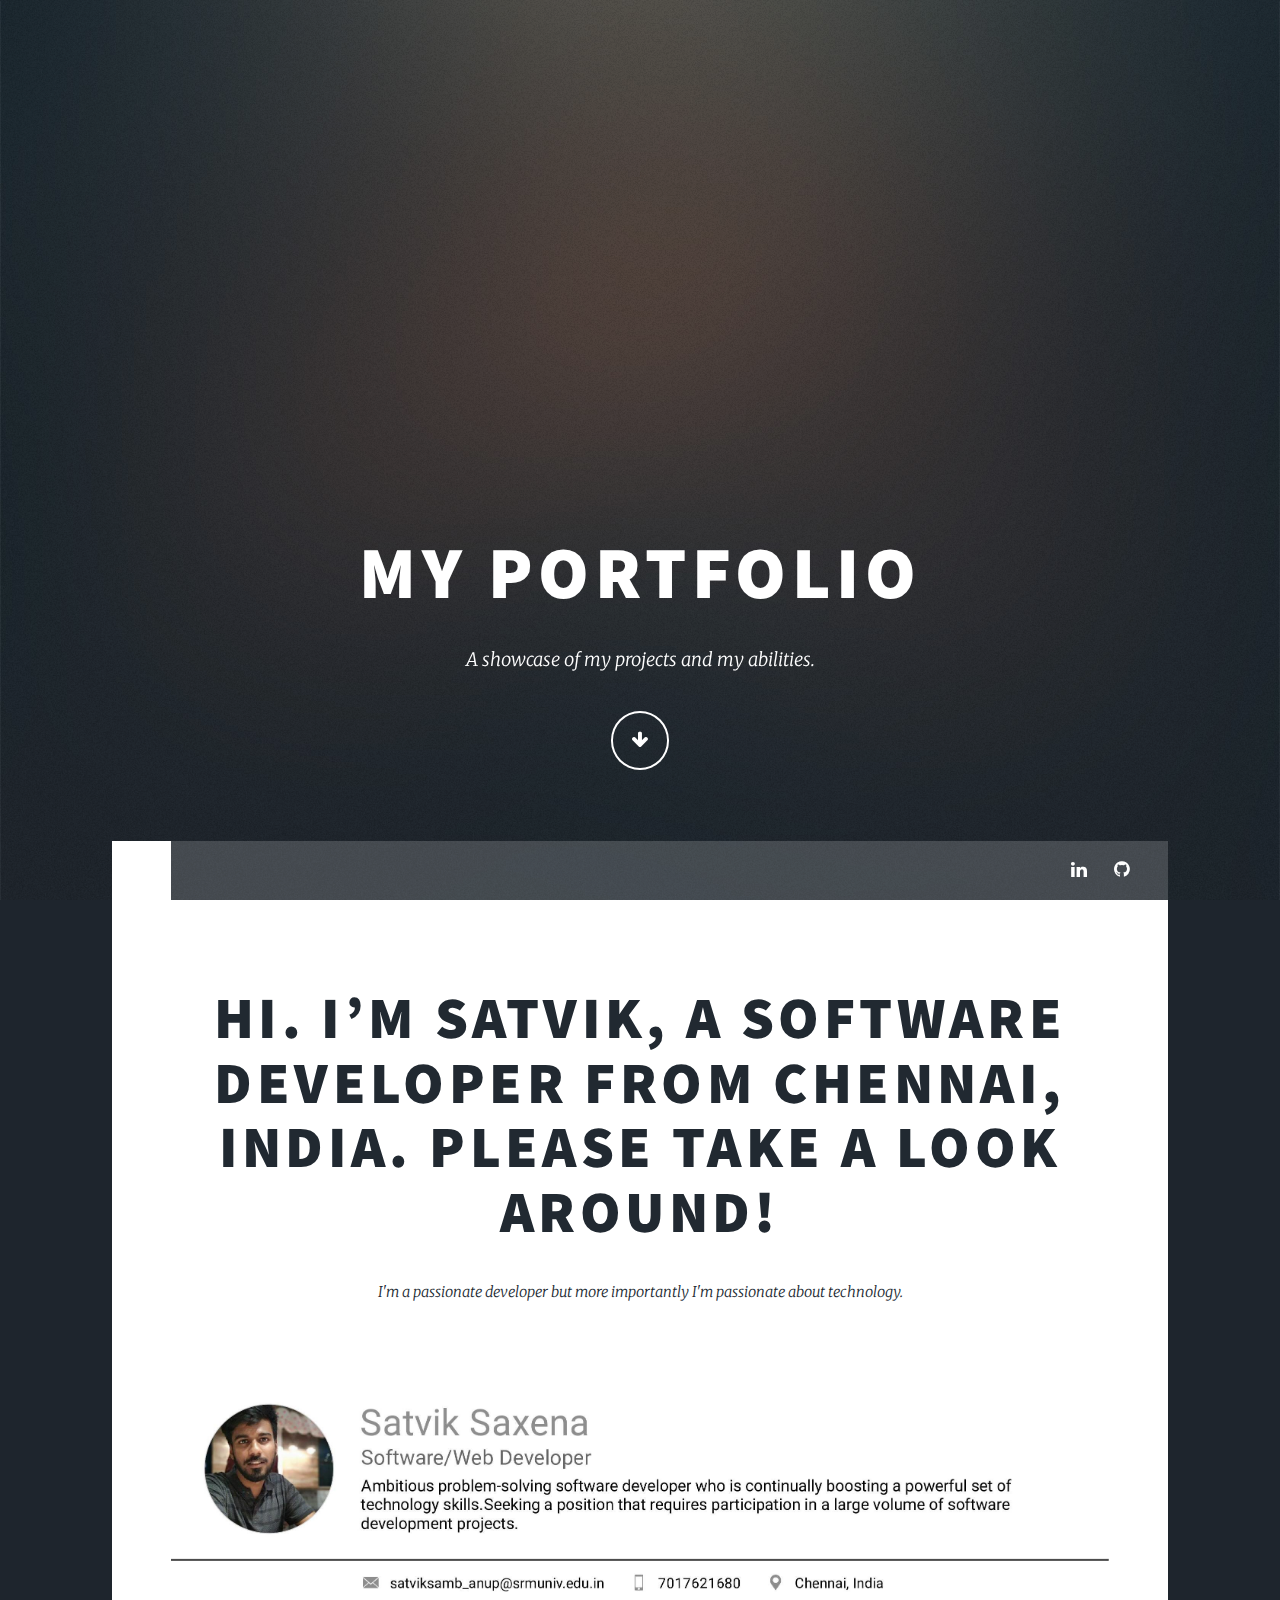
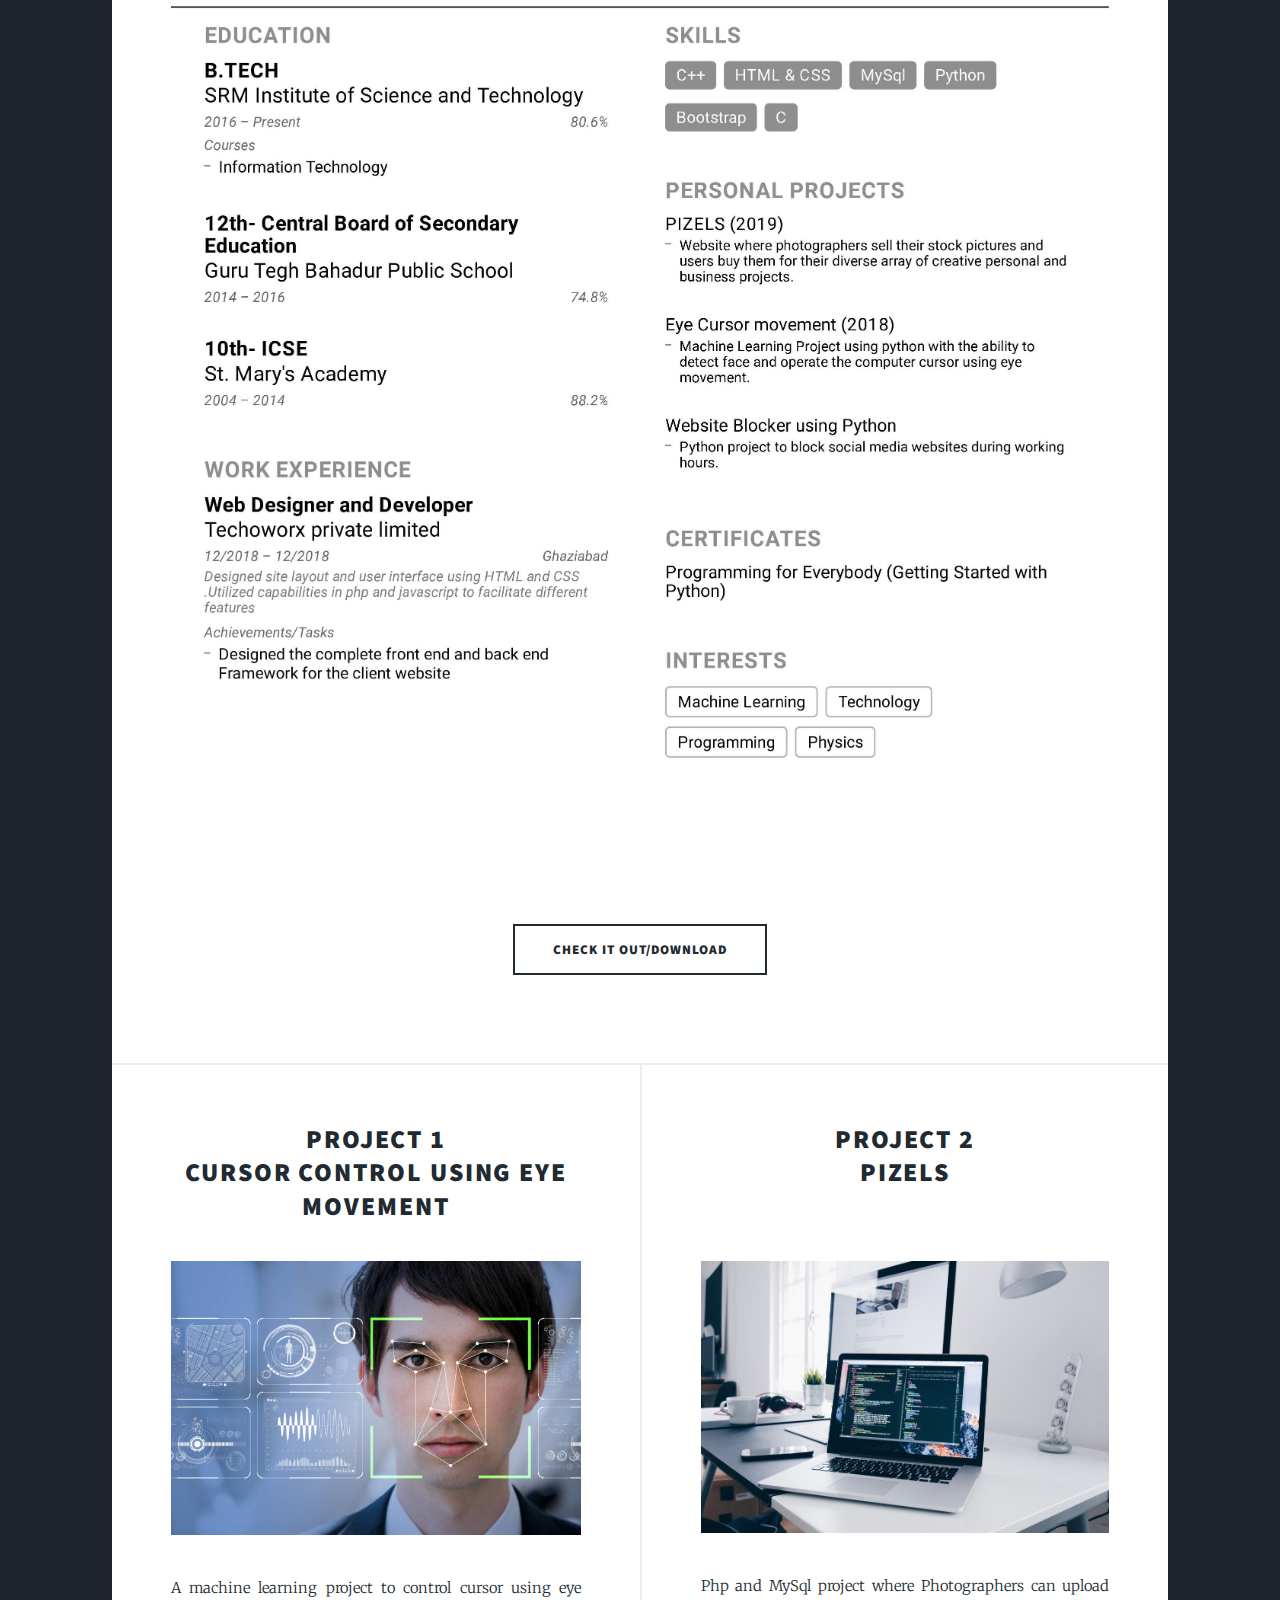
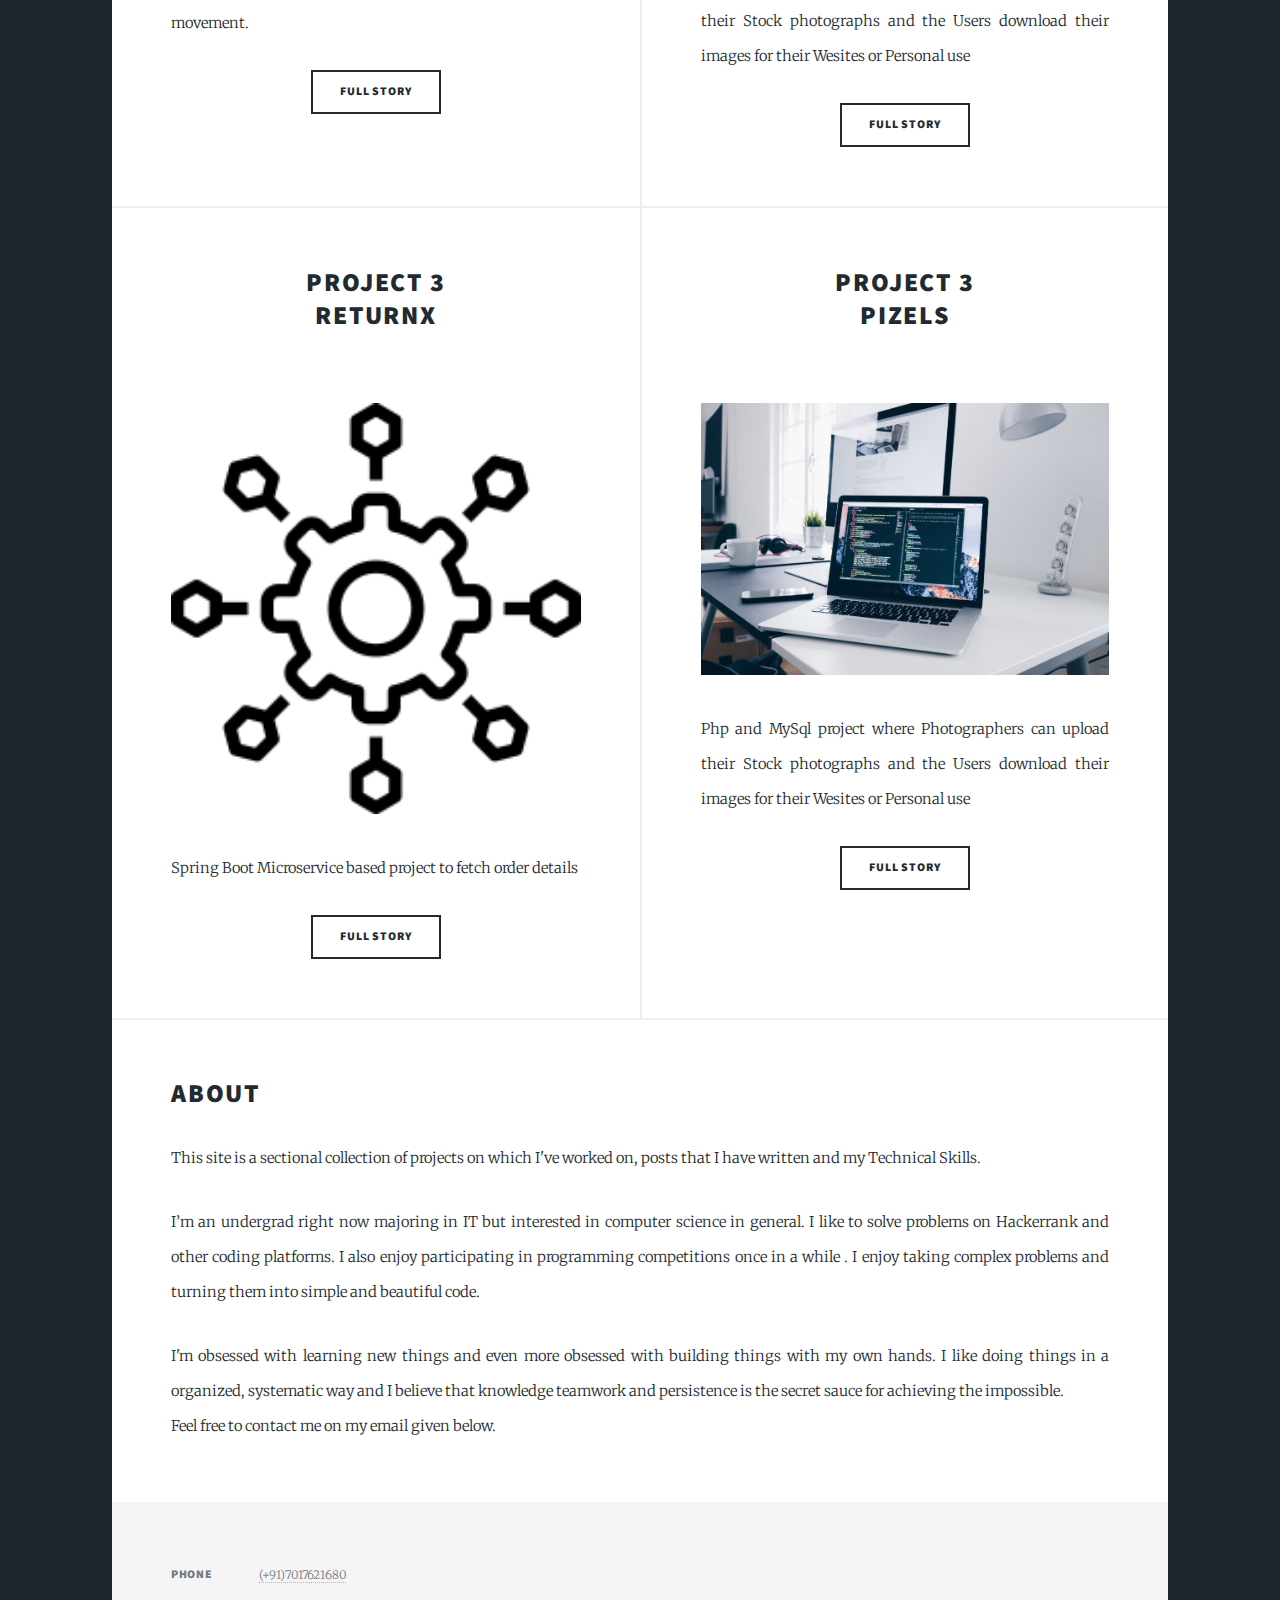
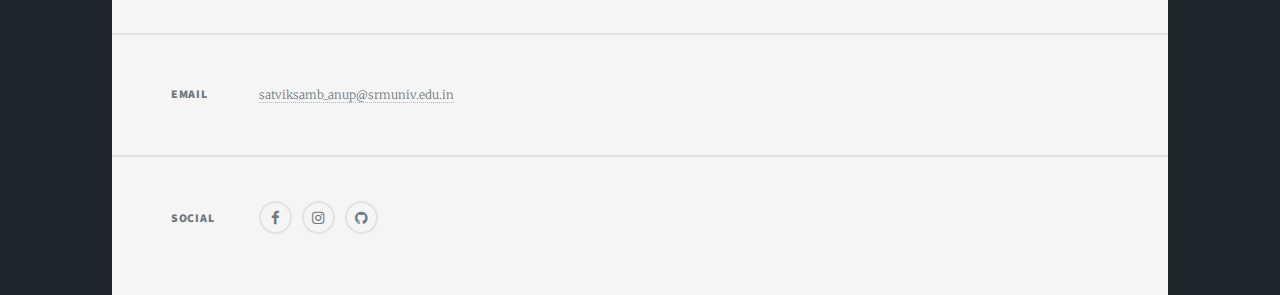
==== commit 33b75fe9: "png change" ====
--- a/index.html
+++ b/index.html
@@ -95,7 +95,7 @@
                             </br>
                         </h2>
                     </header>
-                    <a href="" class="image fit"><img src="images/ms.jpg" alt="" /></a>
+                    <a href="" class="image fit"><img src="images/ms.png" alt="" /></a>
                     <p>Spring Boot Microservice based project to fetch order details </p>
                     <ul class="actions special">
                         <li><a href="" class="button">Full Story</a></li>
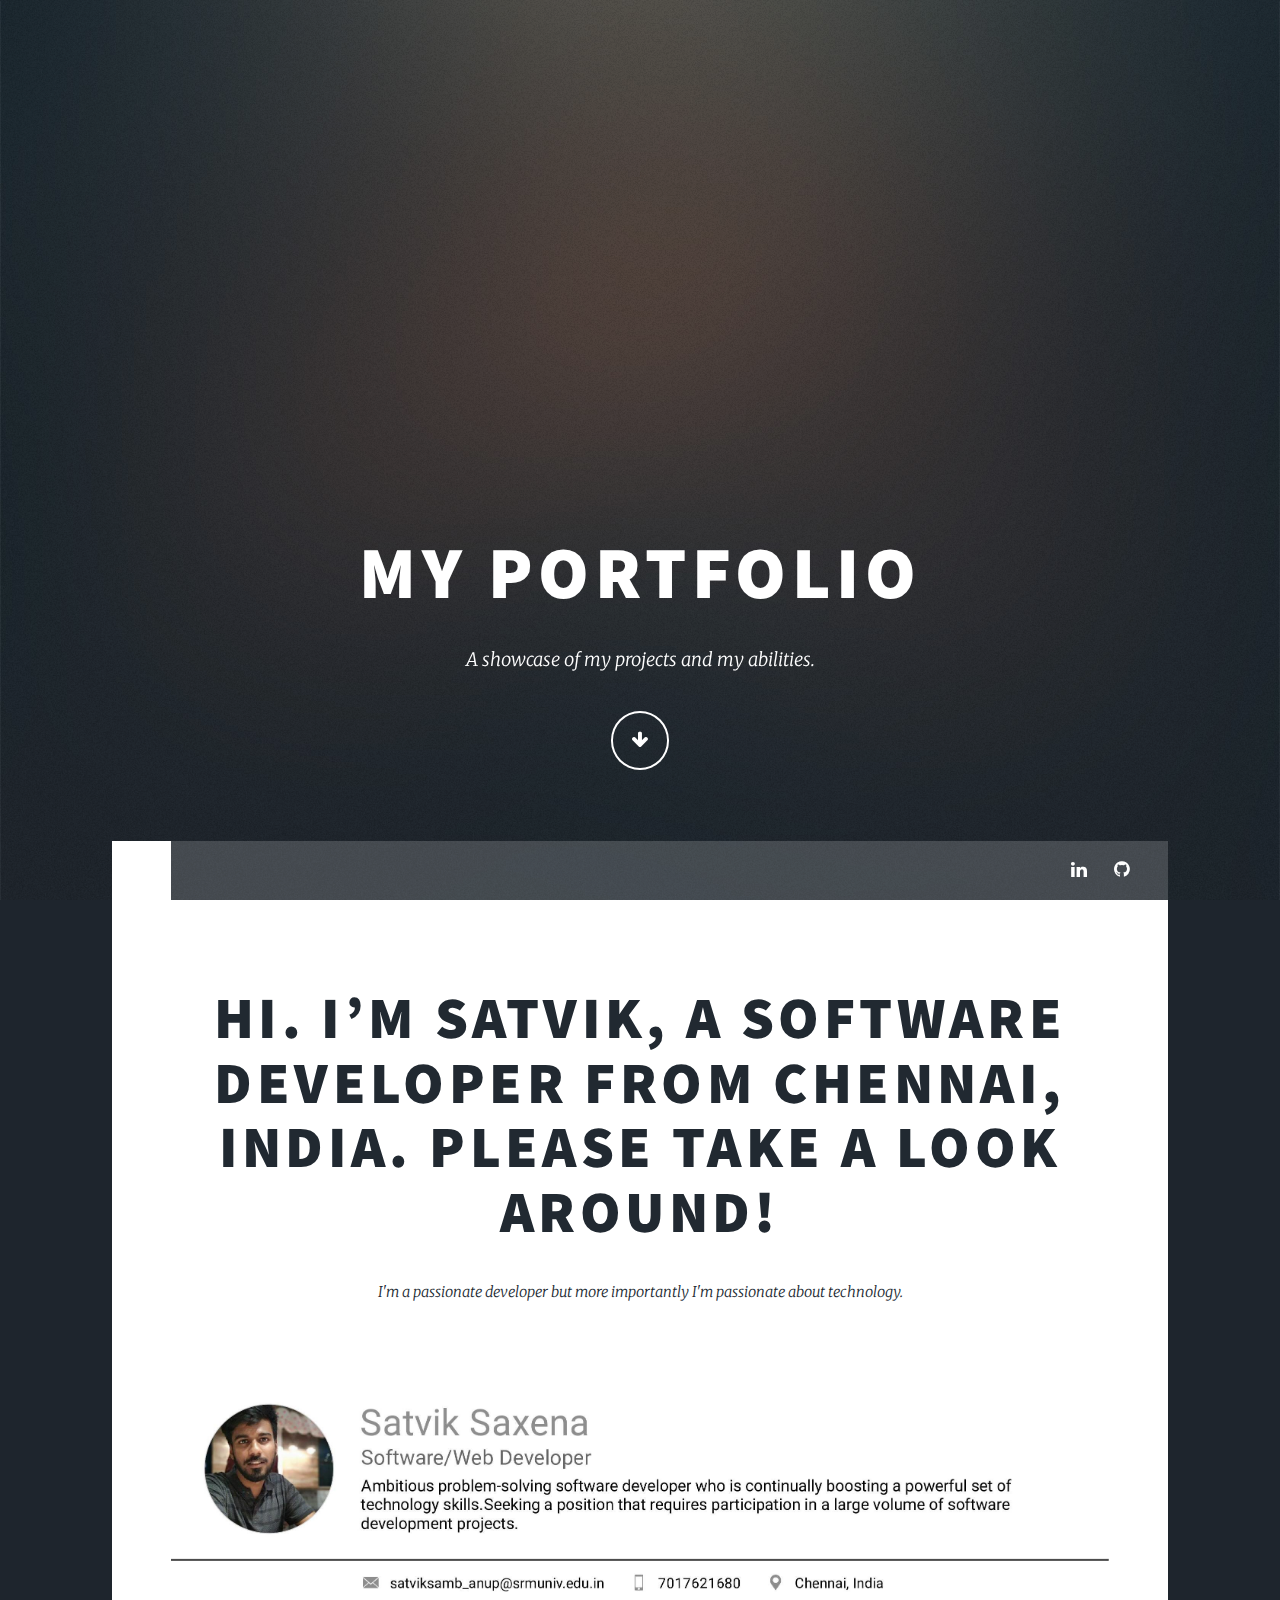
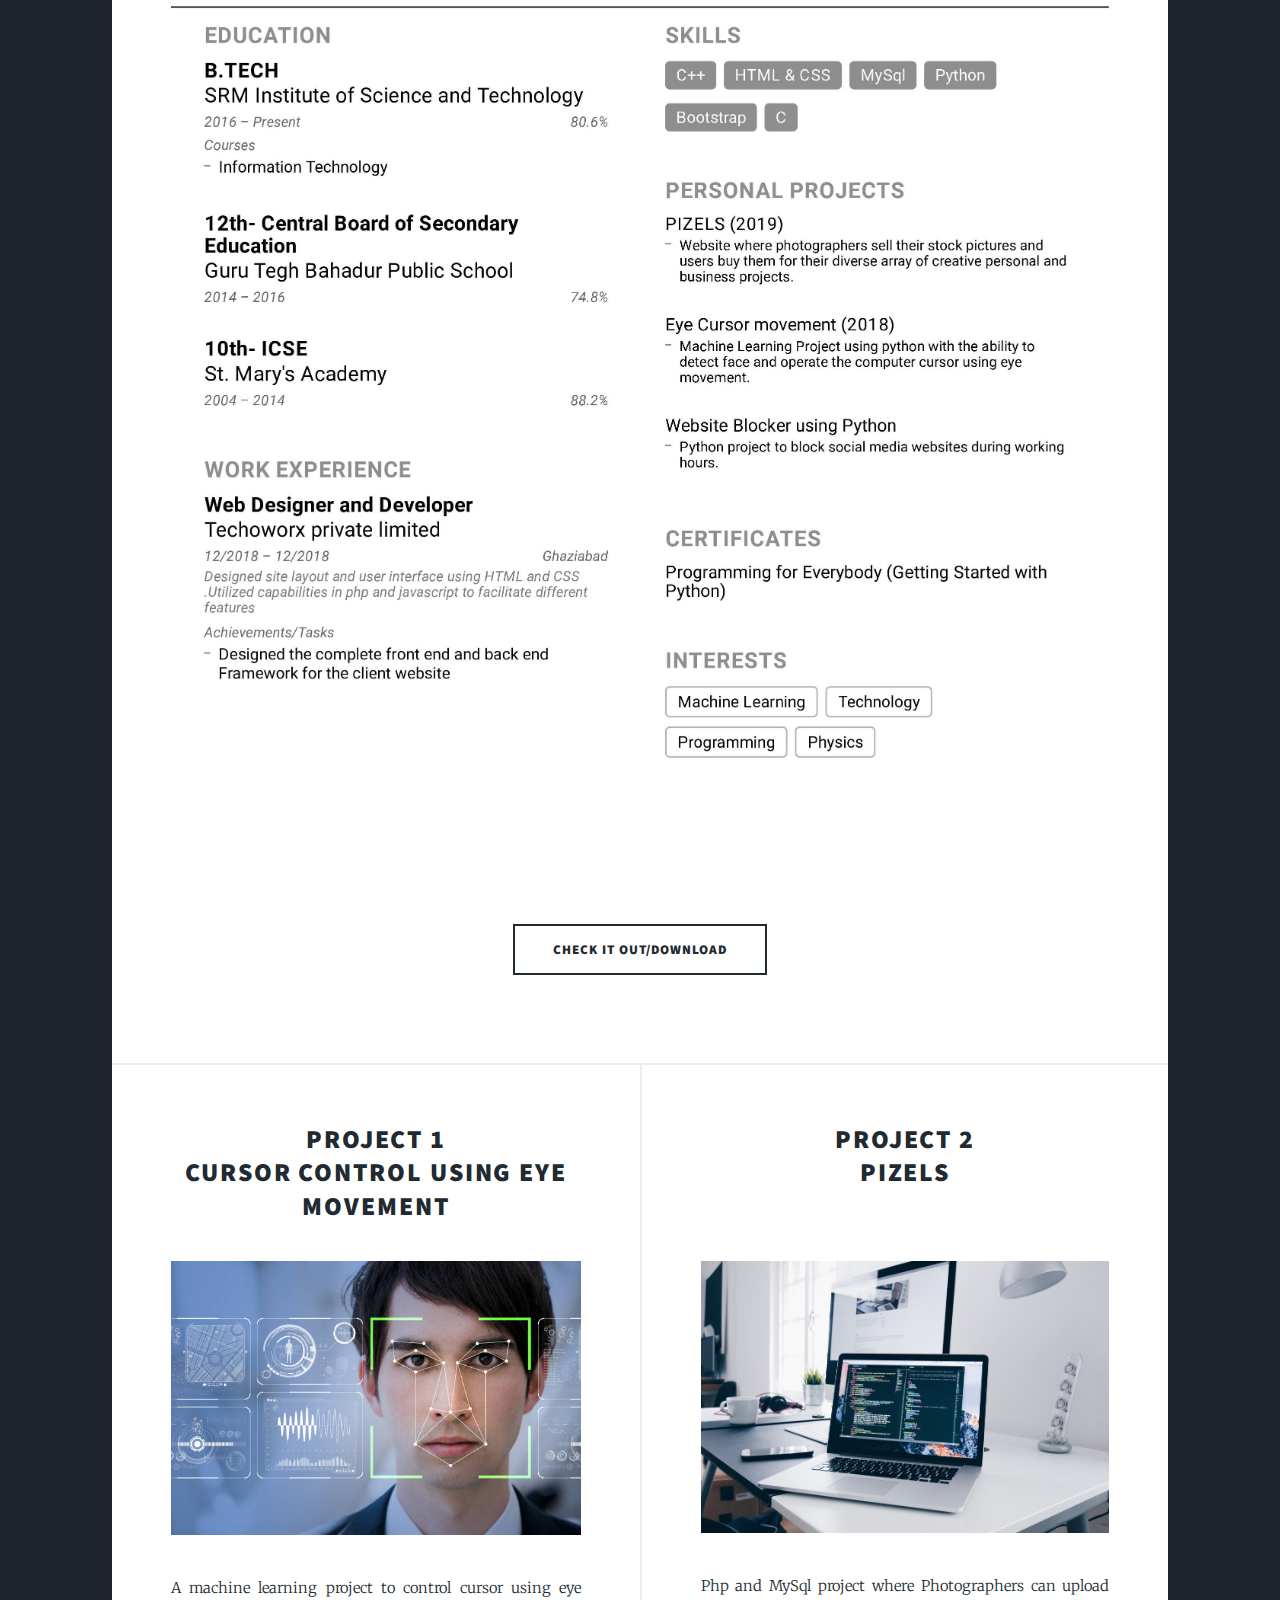
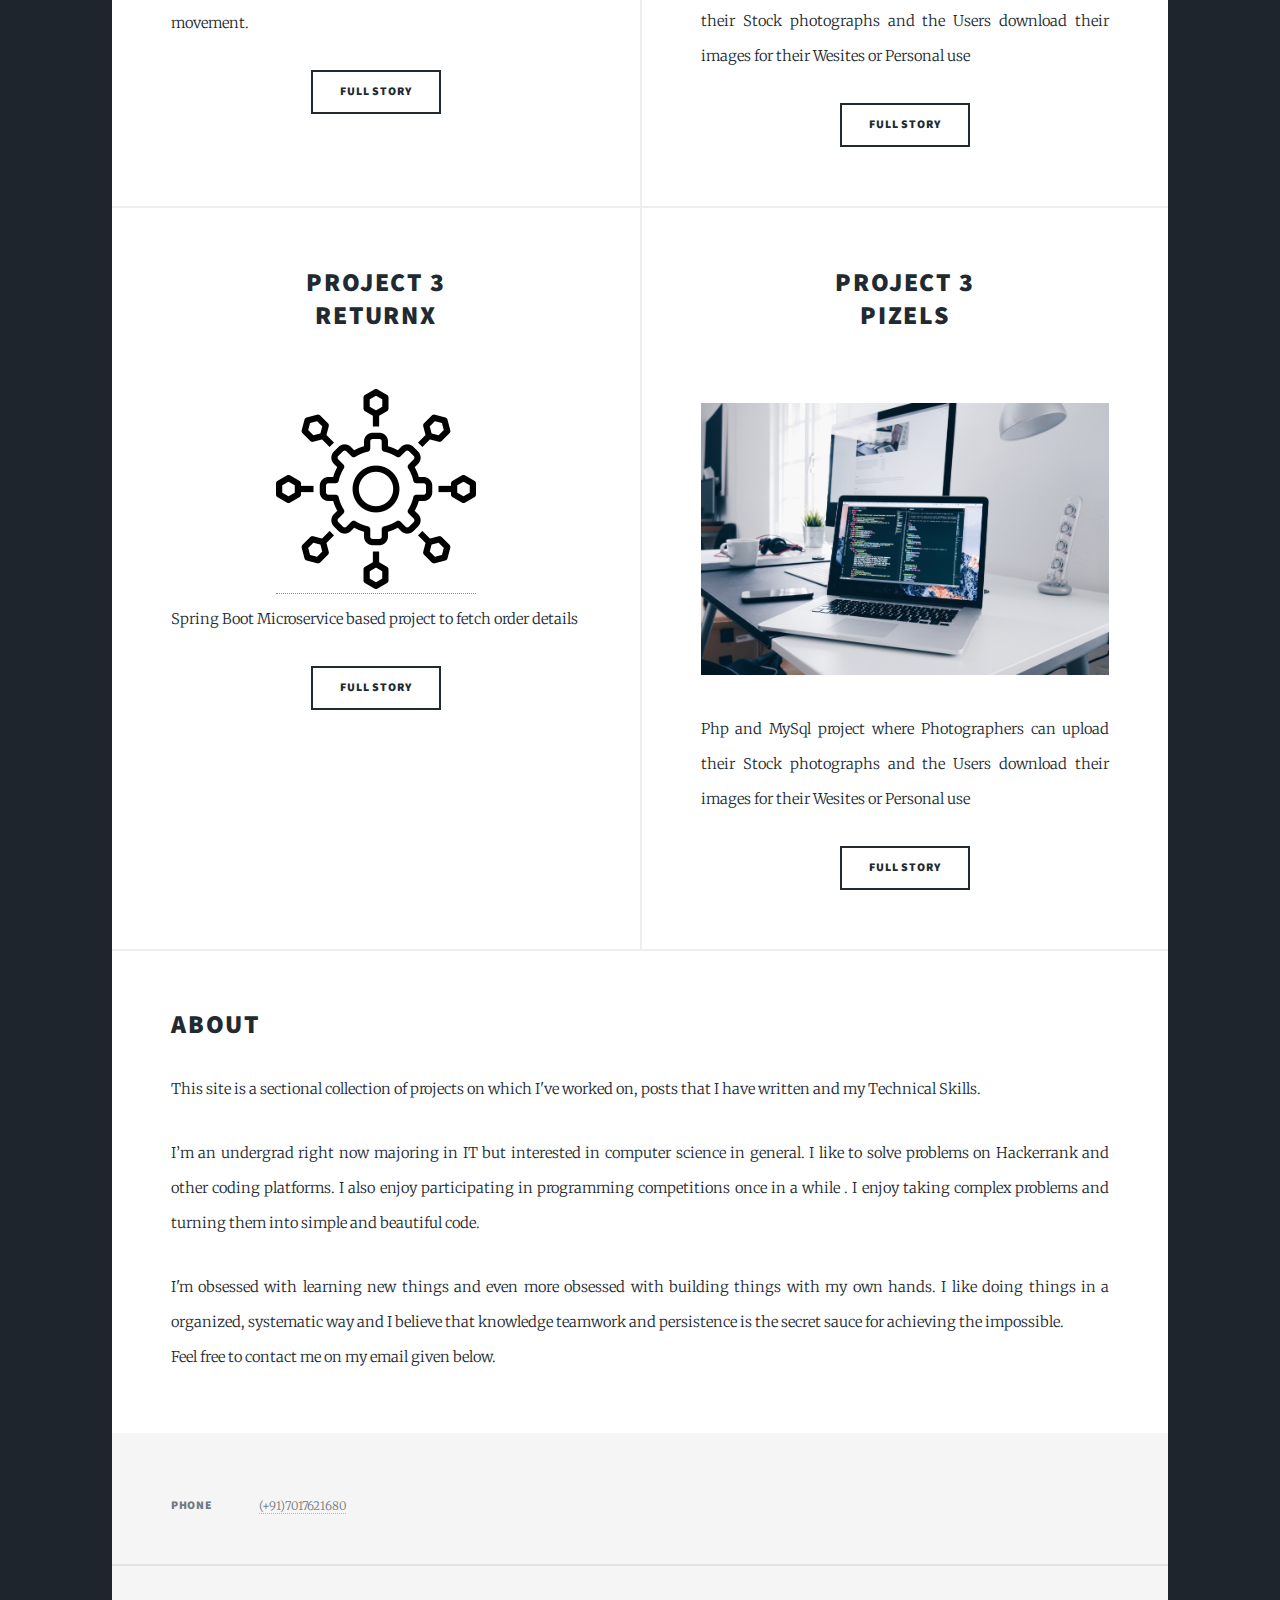
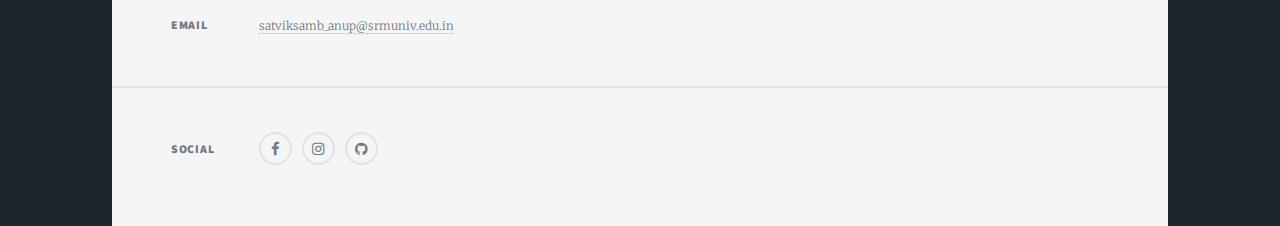
==== commit e521f9f0: "ui changes" ====
--- a/index.html
+++ b/index.html
@@ -95,10 +95,10 @@
                             </br>
                         </h2>
                     </header>
-                    <a href="" class="image fit"><img src="images/ms.png" alt="" /></a>
+                    <a href="" class="imagefit"><img src="images/ms.png" alt="" /></a>
                     <p>Spring Boot Microservice based project to fetch order details </p>
                     <ul class="actions special">
-                        <li><a href="" class="button">Full Story</a></li>
+                        <li><a href="/project-returnx.html" class="button">Full Story</a></li>
                     </ul>
                 </article>
 
--- a/assets/css/main.css
+++ b/assets/css/main.css
@@ -7,4647 +7,4377 @@
 	Free for personal and commercial use under the CCA 3.0 license (html5up.net/license)
 */
 
-html, body, div, span, applet, object,
-iframe, h1, h2, h3, h4, h5, h6, p, blockquote,
-pre, a, abbr, acronym, address, big, cite,
-code, del, dfn, em, img, ins, kbd, q, s, samp,
-small, strike, strong, sub, sup, tt, var, b,
-u, i, center, dl, dt, dd, ol, ul, li, fieldset,
-form, label, legend, table, caption, tbody,
-tfoot, thead, tr, th, td, article, aside,
-canvas, details, embed, figure, figcaption,
-footer, header, hgroup, menu, nav, output, ruby,
-section, summary, time, mark, audio, video {
-	margin: 0;
-	padding: 0;
-	border: 0;
-	font-size: 100%;
-	font: inherit;
-	vertical-align: baseline;}
-
-article, aside, details, figcaption, figure,
-footer, header, hgroup, menu, nav, section {
-	display: block;}
+html,
+body,
+div,
+span,
+applet,
+object,
+iframe,
+h1,
+h2,
+h3,
+h4,
+h5,
+h6,
+p,
+blockquote,
+pre,
+a,
+abbr,
+acronym,
+address,
+big,
+cite,
+code,
+del,
+dfn,
+em,
+img,
+ins,
+kbd,
+q,
+s,
+samp,
+small,
+strike,
+strong,
+sub,
+sup,
+tt,
+var,
+b,
+u,
+i,
+center,
+dl,
+dt,
+dd,
+ol,
+ul,
+li,
+fieldset,
+form,
+label,
+legend,
+table,
+caption,
+tbody,
+tfoot,
+thead,
+tr,
+th,
+td,
+article,
+aside,
+canvas,
+details,
+embed,
+figure,
+figcaption,
+footer,
+header,
+hgroup,
+menu,
+nav,
+output,
+ruby,
+section,
+summary,
+time,
+mark,
+audio,
+video {
+    margin: 0;
+    padding: 0;
+    border: 0;
+    font-size: 100%;
+    font: inherit;
+    vertical-align: baseline;
+}
+
+article,
+aside,
+details,
+figcaption,
+figure,
+footer,
+header,
+hgroup,
+menu,
+nav,
+section {
+    display: block;
+}
 
 body {
-	line-height: 1;
-}
-
-ol, ul {
-	list-style: none;
-}
-
-blockquote, q {
-	quotes: none;
-}
-
-	blockquote:before, blockquote:after, q:before, q:after {
-		content: '';
-		content: none;
-	}
+    line-height: 1;
+}
+
+ol,
+ul {
+    list-style: none;
+}
+
+blockquote,
+q {
+    quotes: none;
+}
+
+blockquote:before,
+blockquote:after,
+q:before,
+q:after {
+    content: '';
+    content: none;
+}
 
 table {
-	border-collapse: collapse;
-	border-spacing: 0;
+    border-collapse: collapse;
+    border-spacing: 0;
 }
 
 body {
-	-webkit-text-size-adjust: none;
+    -webkit-text-size-adjust: none;
 }
 
 mark {
-	background-color: transparent;
-	color: inherit;
+    background-color: transparent;
+    color: inherit;
 }
 
 input::-moz-focus-inner {
-	border: 0;
-	padding: 0;
-}
-
-input, select, textarea {
-	-moz-appearance: none;
-	-webkit-appearance: none;
-	-ms-appearance: none;
-	appearance: none;
-}
+    border: 0;
+    padding: 0;
+}
+
+input,
+select,
+textarea {
+    -moz-appearance: none;
+    -webkit-appearance: none;
+    -ms-appearance: none;
+    appearance: none;
+}
+
+.imagefit {
+    width: 120px;
+    height: 100px;
+}
+
 
 /* Basic */
 
-	@-ms-viewport {
-		width: device-width;
-	}
-
-	body {
-		-ms-overflow-style: scrollbar;
-	}
-
-	@media screen and (max-width: 480px) {
-
-		html, body {
-			min-width: 320px;
-		}
-
-	}
-
-	html {
-		box-sizing: border-box;
-	}
-
-	*, *:before, *:after {
-		box-sizing: inherit;
-	}
-
-	body {
-		background-color: #1e252d;
-	}
-
-		body.is-preload *, body.is-preload *:before, body.is-preload *:after {
-			-moz-animation: none !important;
-			-webkit-animation: none !important;
-			-ms-animation: none !important;
-			animation: none !important;
-			-moz-transition: none !important;
-			-webkit-transition: none !important;
-			-ms-transition: none !important;
-			transition: none !important;
-		}
+@-ms-viewport {
+    width: device-width;
+}
+
+body {
+    -ms-overflow-style: scrollbar;
+}
+
+@media screen and (max-width: 480px) {
+    html,
+    body {
+        min-width: 320px;
+    }
+}
+
+html {
+    box-sizing: border-box;
+}
+
+*,
+*:before,
+*:after {
+    box-sizing: inherit;
+}
+
+body {
+    background-color: #1e252d;
+}
+
+body.is-preload *,
+body.is-preload *:before,
+body.is-preload *:after {
+    -moz-animation: none !important;
+    -webkit-animation: none !important;
+    -ms-animation: none !important;
+    animation: none !important;
+    -moz-transition: none !important;
+    -webkit-transition: none !important;
+    -ms-transition: none !important;
+    transition: none !important;
+}
+
 
 /* Type */
 
-	html {
-		font-size: 16pt;
-	}
-
-		@media screen and (max-width: 1680px) {
-
-			html {
-				font-size: 12pt;
-			}
-
-		}
-
-		@media screen and (max-width: 1280px) {
-
-			html {
-				font-size: 11pt;
-			}
-
-		}
-
-		@media screen and (max-width: 360px) {
-
-			html {
-				font-size: 10pt;
-			}
-
-		}
-
-	body {
-		color: #212931;
-	}
-
-	body, input, select, textarea {
-		font-family: "Merriweather", Georgia, serif;
-		font-weight: 300;
-		font-size: 1rem;
-		line-height: 2.375;
-	}
-
-	a {
-		-moz-transition: color 0.2s ease-in-out, background-color 0.2s ease-in-out, border-color 0.2s ease-in-out, box-shadow 0.2s ease-in-out;
-		-webkit-transition: color 0.2s ease-in-out, background-color 0.2s ease-in-out, border-color 0.2s ease-in-out, box-shadow 0.2s ease-in-out;
-		-ms-transition: color 0.2s ease-in-out, background-color 0.2s ease-in-out, border-color 0.2s ease-in-out, box-shadow 0.2s ease-in-out;
-		transition: color 0.2s ease-in-out, background-color 0.2s ease-in-out, border-color 0.2s ease-in-out, box-shadow 0.2s ease-in-out;
-		border-bottom: dotted 1px;
-		text-decoration: none;
-	}
-
-		a:hover {
-			border-bottom-color: transparent;
-		}
-
-	strong, b {
-		font-weight: 600;
-	}
-
-	em, i {
-		font-style: italic;
-	}
-
-	p {
-		text-align: justify;
-		margin: 0 0 2rem 0;
-	}
-
-	h1, h2, h3, h4, h5, h6 {
-		font-family: "Source Sans Pro", Helvetica, sans-serif;
-		font-weight: 900;
-		line-height: 1.5;
-		letter-spacing: 0.075em;
-		text-transform: uppercase;
-		margin: 0 0 1rem 0;
-	}
-
-		h1 a, h2 a, h3 a, h4 a, h5 a, h6 a {
-			border-bottom: 0;
-			color: inherit;
-			text-decoration: none;
-		}
-
-	h1 {
-		font-size: 4rem;
-		line-height: 1.1;
-		margin: 0 0 2rem 0;
-	}
-
-	h2 {
-		font-size: 1.75rem;
-		line-height: 1.3;
-		margin: 0 0 1.5rem 0;
-	}
-
-	h3 {
-		font-size: 1.25rem;
-		margin: 0 0 1.5rem 0;
-	}
-
-	h4 {
-		font-size: 1rem;
-	}
-
-	h5 {
-		font-size: 0.9rem;
-	}
-
-	h6 {
-		font-size: 0.8rem;
-	}
-
-	sub {
-		font-size: 0.8rem;
-		position: relative;
-		top: 0.5rem;
-	}
-
-	sup {
-		font-size: 0.8rem;
-		position: relative;
-		top: -0.5rem;
-	}
-
-	blockquote {
-		border-left: solid 4px;
-		font-style: italic;
-		margin: 0 0 2rem 0;
-		padding: 0.5rem 0 0.5rem 2rem;
-	}
-
-	code {
-		border: solid 2px;
-		font-family: "Courier New", monospace;
-		font-size: 0.9rem;
-		margin: 0 0.25rem;
-		padding: 0.25rem 0.65rem;
-	}
-
-	pre {
-		-webkit-overflow-scrolling: touch;
-		font-family: "Courier New", monospace;
-		font-size: 0.9rem;
-		margin: 0 0 2rem 0;
-	}
-
-		pre code {
-			display: block;
-			line-height: 1.75;
-			padding: 1rem 1.5rem;
-			overflow-x: auto;
-		}
-
-	hr {
-		border: 0;
-		border-bottom: solid 2px;
-		margin: 3rem 0;
-	}
-
-		hr.major {
-			margin: 5rem 0;
-		}
-
-	.align-left {
-		text-align: left;
-	}
-
-	.align-center {
-		text-align: center;
-	}
-
-	.align-right {
-		text-align: right;
-	}
-
-	input, select, textarea {
-		color: #212931;
-	}
-
-	a {
-		color: #212931;
-		border-bottom-color: rgba(33, 41, 49, 0.5);
-	}
-
-		a:hover {
-			border-bottom-color: transparent;
-			color: #18bfef !important;
-		}
-
-	strong, b {
-		color: #212931;
-	}
-
-	h1, h2, h3, h4, h5, h6 {
-		color: #212931;
-	}
-
-	blockquote {
-		border-left-color: #eeeeee;
-	}
-
-	code {
-		background: rgba(220, 220, 220, 0.25);
-		border-color: #eeeeee;
-	}
-
-	hr {
-		border-bottom-color: #eeeeee;
-	}
+html {
+    font-size: 16pt;
+}
+
+@media screen and (max-width: 1680px) {
+    html {
+        font-size: 12pt;
+    }
+}
+
+@media screen and (max-width: 1280px) {
+    html {
+        font-size: 11pt;
+    }
+}
+
+@media screen and (max-width: 360px) {
+    html {
+        font-size: 10pt;
+    }
+}
+
+body {
+    color: #212931;
+}
+
+body,
+input,
+select,
+textarea {
+    font-family: "Merriweather", Georgia, serif;
+    font-weight: 300;
+    font-size: 1rem;
+    line-height: 2.375;
+}
+
+a {
+    -moz-transition: color 0.2s ease-in-out, background-color 0.2s ease-in-out, border-color 0.2s ease-in-out, box-shadow 0.2s ease-in-out;
+    -webkit-transition: color 0.2s ease-in-out, background-color 0.2s ease-in-out, border-color 0.2s ease-in-out, box-shadow 0.2s ease-in-out;
+    -ms-transition: color 0.2s ease-in-out, background-color 0.2s ease-in-out, border-color 0.2s ease-in-out, box-shadow 0.2s ease-in-out;
+    transition: color 0.2s ease-in-out, background-color 0.2s ease-in-out, border-color 0.2s ease-in-out, box-shadow 0.2s ease-in-out;
+    border-bottom: dotted 1px;
+    text-decoration: none;
+}
+
+a:hover {
+    border-bottom-color: transparent;
+}
+
+strong,
+b {
+    font-weight: 600;
+}
+
+em,
+i {
+    font-style: italic;
+}
+
+p {
+    text-align: justify;
+    margin: 0 0 2rem 0;
+}
+
+h1,
+h2,
+h3,
+h4,
+h5,
+h6 {
+    font-family: "Source Sans Pro", Helvetica, sans-serif;
+    font-weight: 900;
+    line-height: 1.5;
+    letter-spacing: 0.075em;
+    text-transform: uppercase;
+    margin: 0 0 1rem 0;
+}
+
+h1 a,
+h2 a,
+h3 a,
+h4 a,
+h5 a,
+h6 a {
+    border-bottom: 0;
+    color: inherit;
+    text-decoration: none;
+}
+
+h1 {
+    font-size: 4rem;
+    line-height: 1.1;
+    margin: 0 0 2rem 0;
+}
+
+h2 {
+    font-size: 1.75rem;
+    line-height: 1.3;
+    margin: 0 0 1.5rem 0;
+}
+
+h3 {
+    font-size: 1.25rem;
+    margin: 0 0 1.5rem 0;
+}
+
+h4 {
+    font-size: 1rem;
+}
+
+h5 {
+    font-size: 0.9rem;
+}
+
+h6 {
+    font-size: 0.8rem;
+}
+
+sub {
+    font-size: 0.8rem;
+    position: relative;
+    top: 0.5rem;
+}
+
+sup {
+    font-size: 0.8rem;
+    position: relative;
+    top: -0.5rem;
+}
+
+blockquote {
+    border-left: solid 4px;
+    font-style: italic;
+    margin: 0 0 2rem 0;
+    padding: 0.5rem 0 0.5rem 2rem;
+}
+
+code {
+    border: solid 2px;
+    font-family: "Courier New", monospace;
+    font-size: 0.9rem;
+    margin: 0 0.25rem;
+    padding: 0.25rem 0.65rem;
+}
+
+pre {
+    -webkit-overflow-scrolling: touch;
+    font-family: "Courier New", monospace;
+    font-size: 0.9rem;
+    margin: 0 0 2rem 0;
+}
+
+pre code {
+    display: block;
+    line-height: 1.75;
+    padding: 1rem 1.5rem;
+    overflow-x: auto;
+}
+
+hr {
+    border: 0;
+    border-bottom: solid 2px;
+    margin: 3rem 0;
+}
+
+hr.major {
+    margin: 5rem 0;
+}
+
+.align-left {
+    text-align: left;
+}
+
+.align-center {
+    text-align: center;
+}
+
+.align-right {
+    text-align: right;
+}
+
+input,
+select,
+textarea {
+    color: #212931;
+}
+
+a {
+    color: #212931;
+    border-bottom-color: rgba(33, 41, 49, 0.5);
+}
+
+a:hover {
+    border-bottom-color: transparent;
+    color: #18bfef !important;
+}
+
+strong,
+b {
+    color: #212931;
+}
+
+h1,
+h2,
+h3,
+h4,
+h5,
+h6 {
+    color: #212931;
+}
+
+blockquote {
+    border-left-color: #eeeeee;
+}
+
+code {
+    background: rgba(220, 220, 220, 0.25);
+    border-color: #eeeeee;
+}
+
+hr {
+    border-bottom-color: #eeeeee;
+}
+
 
 /* Row */
 
-	.row {
-		display: flex;
-		flex-wrap: wrap;
-		box-sizing: border-box;
-		align-items: stretch;
-	}
-
-		.row > * {
-			box-sizing: border-box;
-		}
-
-		.row.gtr-uniform > * > :last-child {
-			margin-bottom: 0;
-		}
-
-		.row.aln-left {
-			justify-content: flex-start;
-		}
-
-		.row.aln-center {
-			justify-content: center;
-		}
-
-		.row.aln-right {
-			justify-content: flex-end;
-		}
-
-		.row.aln-top {
-			align-items: flex-start;
-		}
-
-		.row.aln-middle {
-			align-items: center;
-		}
-
-		.row.aln-bottom {
-			align-items: flex-end;
-		}
-
-		.row > .imp {
-			order: -1;
-		}
-
-		.row > .col-1 {
-			width: 8.3333333333%;
-		}
-
-		.row > .off-1 {
-			margin-left: 8.3333333333%;
-		}
-
-		.row > .col-2 {
-			width: 16.6666666667%;
-		}
-
-		.row > .off-2 {
-			margin-left: 16.6666666667%;
-		}
-
-		.row > .col-3 {
-			width: 25%;
-		}
-
-		.row > .off-3 {
-			margin-left: 25%;
-		}
-
-		.row > .col-4 {
-			width: 33.3333333333%;
-		}
-
-		.row > .off-4 {
-			margin-left: 33.3333333333%;
-		}
-
-		.row > .col-5 {
-			width: 41.6666666667%;
-		}
-
-		.row > .off-5 {
-			margin-left: 41.6666666667%;
-		}
-
-		.row > .col-6 {
-			width: 50%;
-		}
-
-		.row > .off-6 {
-			margin-left: 50%;
-		}
-
-		.row > .col-7 {
-			width: 58.3333333333%;
-		}
-
-		.row > .off-7 {
-			margin-left: 58.3333333333%;
-		}
-
-		.row > .col-8 {
-			width: 66.6666666667%;
-		}
-
-		.row > .off-8 {
-			margin-left: 66.6666666667%;
-		}
-
-		.row > .col-9 {
-			width: 75%;
-		}
-
-		.row > .off-9 {
-			margin-left: 75%;
-		}
-
-		.row > .col-10 {
-			width: 83.3333333333%;
-		}
-
-		.row > .off-10 {
-			margin-left: 83.3333333333%;
-		}
-
-		.row > .col-11 {
-			width: 91.6666666667%;
-		}
-
-		.row > .off-11 {
-			margin-left: 91.6666666667%;
-		}
-
-		.row > .col-12 {
-			width: 100%;
-		}
-
-		.row > .off-12 {
-			margin-left: 100%;
-		}
-
-		.row.gtr-0 {
-			margin-top: 0;
-			margin-left: 0rem;
-		}
-
-			.row.gtr-0 > * {
-				padding: 0 0 0 0rem;
-			}
-
-			.row.gtr-0.gtr-uniform {
-				margin-top: 0rem;
-			}
-
-				.row.gtr-0.gtr-uniform > * {
-					padding-top: 0rem;
-				}
-
-		.row.gtr-25 {
-			margin-top: 0;
-			margin-left: -0.375rem;
-		}
-
-			.row.gtr-25 > * {
-				padding: 0 0 0 0.375rem;
-			}
-
-			.row.gtr-25.gtr-uniform {
-				margin-top: -0.375rem;
-			}
-
-				.row.gtr-25.gtr-uniform > * {
-					padding-top: 0.375rem;
-				}
-
-		.row.gtr-50 {
-			margin-top: 0;
-			margin-left: -0.75rem;
-		}
-
-			.row.gtr-50 > * {
-				padding: 0 0 0 0.75rem;
-			}
-
-			.row.gtr-50.gtr-uniform {
-				margin-top: -0.75rem;
-			}
-
-				.row.gtr-50.gtr-uniform > * {
-					padding-top: 0.75rem;
-				}
-
-		.row {
-			margin-top: 0;
-			margin-left: -1.5rem;
-		}
-
-			.row > * {
-				padding: 0 0 0 1.5rem;
-			}
-
-			.row.gtr-uniform {
-				margin-top: -1.5rem;
-			}
-
-				.row.gtr-uniform > * {
-					padding-top: 1.5rem;
-				}
-
-		.row.gtr-150 {
-			margin-top: 0;
-			margin-left: -2.25rem;
-		}
-
-			.row.gtr-150 > * {
-				padding: 0 0 0 2.25rem;
-			}
-
-			.row.gtr-150.gtr-uniform {
-				margin-top: -2.25rem;
-			}
-
-				.row.gtr-150.gtr-uniform > * {
-					padding-top: 2.25rem;
-				}
-
-		.row.gtr-200 {
-			margin-top: 0;
-			margin-left: -3rem;
-		}
-
-			.row.gtr-200 > * {
-				padding: 0 0 0 3rem;
-			}
-
-			.row.gtr-200.gtr-uniform {
-				margin-top: -3rem;
-			}
-
-				.row.gtr-200.gtr-uniform > * {
-					padding-top: 3rem;
-				}
-
-		@media screen and (max-width: 1680px) {
-
-			.row {
-				display: flex;
-				flex-wrap: wrap;
-				box-sizing: border-box;
-				align-items: stretch;
-			}
-
-				.row > * {
-					box-sizing: border-box;
-				}
-
-				.row.gtr-uniform > * > :last-child {
-					margin-bottom: 0;
-				}
-
-				.row.aln-left {
-					justify-content: flex-start;
-				}
-
-				.row.aln-center {
-					justify-content: center;
-				}
-
-				.row.aln-right {
-					justify-content: flex-end;
-				}
-
-				.row.aln-top {
-					align-items: flex-start;
-				}
-
-				.row.aln-middle {
-					align-items: center;
-				}
-
-				.row.aln-bottom {
-					align-items: flex-end;
-				}
-
-				.row > .imp-xlarge {
-					order: -1;
-				}
-
-				.row > .col-1-xlarge {
-					width: 8.3333333333%;
-				}
-
-				.row > .off-1-xlarge {
-					margin-left: 8.3333333333%;
-				}
-
-				.row > .col-2-xlarge {
-					width: 16.6666666667%;
-				}
-
-				.row > .off-2-xlarge {
-					margin-left: 16.6666666667%;
-				}
-
-				.row > .col-3-xlarge {
-					width: 25%;
-				}
-
-				.row > .off-3-xlarge {
-					margin-left: 25%;
-				}
-
-				.row > .col-4-xlarge {
-					width: 33.3333333333%;
-				}
-
-				.row > .off-4-xlarge {
-					margin-left: 33.3333333333%;
-				}
-
-				.row > .col-5-xlarge {
-					width: 41.6666666667%;
-				}
-
-				.row > .off-5-xlarge {
-					margin-left: 41.6666666667%;
-				}
-
-				.row > .col-6-xlarge {
-					width: 50%;
-				}
-
-				.row > .off-6-xlarge {
-					margin-left: 50%;
-				}
-
-				.row > .col-7-xlarge {
-					width: 58.3333333333%;
-				}
-
-				.row > .off-7-xlarge {
-					margin-left: 58.3333333333%;
-				}
-
-				.row > .col-8-xlarge {
-					width: 66.6666666667%;
-				}
-
-				.row > .off-8-xlarge {
-					margin-left: 66.6666666667%;
-				}
-
-				.row > .col-9-xlarge {
-					width: 75%;
-				}
-
-				.row > .off-9-xlarge {
-					margin-left: 75%;
-				}
-
-				.row > .col-10-xlarge {
-					width: 83.3333333333%;
-				}
-
-				.row > .off-10-xlarge {
-					margin-left: 83.3333333333%;
-				}
-
-				.row > .col-11-xlarge {
-					width: 91.6666666667%;
-				}
-
-				.row > .off-11-xlarge {
-					margin-left: 91.6666666667%;
-				}
-
-				.row > .col-12-xlarge {
-					width: 100%;
-				}
-
-				.row > .off-12-xlarge {
-					margin-left: 100%;
-				}
-
-				.row.gtr-0 {
-					margin-top: 0;
-					margin-left: 0rem;
-				}
-
-					.row.gtr-0 > * {
-						padding: 0 0 0 0rem;
-					}
-
-					.row.gtr-0.gtr-uniform {
-						margin-top: 0rem;
-					}
-
-						.row.gtr-0.gtr-uniform > * {
-							padding-top: 0rem;
-						}
-
-				.row.gtr-25 {
-					margin-top: 0;
-					margin-left: -0.375rem;
-				}
-
-					.row.gtr-25 > * {
-						padding: 0 0 0 0.375rem;
-					}
-
-					.row.gtr-25.gtr-uniform {
-						margin-top: -0.375rem;
-					}
-
-						.row.gtr-25.gtr-uniform > * {
-							padding-top: 0.375rem;
-						}
-
-				.row.gtr-50 {
-					margin-top: 0;
-					margin-left: -0.75rem;
-				}
-
-					.row.gtr-50 > * {
-						padding: 0 0 0 0.75rem;
-					}
-
-					.row.gtr-50.gtr-uniform {
-						margin-top: -0.75rem;
-					}
-
-						.row.gtr-50.gtr-uniform > * {
-							padding-top: 0.75rem;
-						}
-
-				.row {
-					margin-top: 0;
-					margin-left: -1.5rem;
-				}
-
-					.row > * {
-						padding: 0 0 0 1.5rem;
-					}
-
-					.row.gtr-uniform {
-						margin-top: -1.5rem;
-					}
-
-						.row.gtr-uniform > * {
-							padding-top: 1.5rem;
-						}
-
-				.row.gtr-150 {
-					margin-top: 0;
-					margin-left: -2.25rem;
-				}
-
-					.row.gtr-150 > * {
-						padding: 0 0 0 2.25rem;
-					}
-
-					.row.gtr-150.gtr-uniform {
-						margin-top: -2.25rem;
-					}
-
-						.row.gtr-150.gtr-uniform > * {
-							padding-top: 2.25rem;
-						}
-
-				.row.gtr-200 {
-					margin-top: 0;
-					margin-left: -3rem;
-				}
-
-					.row.gtr-200 > * {
-						padding: 0 0 0 3rem;
-					}
-
-					.row.gtr-200.gtr-uniform {
-						margin-top: -3rem;
-					}
-
-						.row.gtr-200.gtr-uniform > * {
-							padding-top: 3rem;
-						}
-
-		}
-
-		@media screen and (max-width: 1280px) {
-
-			.row {
-				display: flex;
-				flex-wrap: wrap;
-				box-sizing: border-box;
-				align-items: stretch;
-			}
-
-				.row > * {
-					box-sizing: border-box;
-				}
-
-				.row.gtr-uniform > * > :last-child {
-					margin-bottom: 0;
-				}
-
-				.row.aln-left {
-					justify-content: flex-start;
-				}
-
-				.row.aln-center {
-					justify-content: center;
-				}
-
-				.row.aln-right {
-					justify-content: flex-end;
-				}
-
-				.row.aln-top {
-					align-items: flex-start;
-				}
-
-				.row.aln-middle {
-					align-items: center;
-				}
-
-				.row.aln-bottom {
-					align-items: flex-end;
-				}
-
-				.row > .imp-large {
-					order: -1;
-				}
-
-				.row > .col-1-large {
-					width: 8.3333333333%;
-				}
-
-				.row > .off-1-large {
-					margin-left: 8.3333333333%;
-				}
-
-				.row > .col-2-large {
-					width: 16.6666666667%;
-				}
-
-				.row > .off-2-large {
-					margin-left: 16.6666666667%;
-				}
-
-				.row > .col-3-large {
-					width: 25%;
-				}
-
-				.row > .off-3-large {
-					margin-left: 25%;
-				}
-
-				.row > .col-4-large {
-					width: 33.3333333333%;
-				}
-
-				.row > .off-4-large {
-					margin-left: 33.3333333333%;
-				}
-
-				.row > .col-5-large {
-					width: 41.6666666667%;
-				}
-
-				.row > .off-5-large {
-					margin-left: 41.6666666667%;
-				}
-
-				.row > .col-6-large {
-					width: 50%;
-				}
-
-				.row > .off-6-large {
-					margin-left: 50%;
-				}
-
-				.row > .col-7-large {
-					width: 58.3333333333%;
-				}
-
-				.row > .off-7-large {
-					margin-left: 58.3333333333%;
-				}
-
-				.row > .col-8-large {
-					width: 66.6666666667%;
-				}
-
-				.row > .off-8-large {
-					margin-left: 66.6666666667%;
-				}
-
-				.row > .col-9-large {
-					width: 75%;
-				}
-
-				.row > .off-9-large {
-					margin-left: 75%;
-				}
-
-				.row > .col-10-large {
-					width: 83.3333333333%;
-				}
-
-				.row > .off-10-large {
-					margin-left: 83.3333333333%;
-				}
-
-				.row > .col-11-large {
-					width: 91.6666666667%;
-				}
-
-				.row > .off-11-large {
-					margin-left: 91.6666666667%;
-				}
-
-				.row > .col-12-large {
-					width: 100%;
-				}
-
-				.row > .off-12-large {
-					margin-left: 100%;
-				}
-
-				.row.gtr-0 {
-					margin-top: 0;
-					margin-left: 0rem;
-				}
-
-					.row.gtr-0 > * {
-						padding: 0 0 0 0rem;
-					}
-
-					.row.gtr-0.gtr-uniform {
-						margin-top: 0rem;
-					}
-
-						.row.gtr-0.gtr-uniform > * {
-							padding-top: 0rem;
-						}
-
-				.row.gtr-25 {
-					margin-top: 0;
-					margin-left: -0.375rem;
-				}
-
-					.row.gtr-25 > * {
-						padding: 0 0 0 0.375rem;
-					}
-
-					.row.gtr-25.gtr-uniform {
-						margin-top: -0.375rem;
-					}
-
-						.row.gtr-25.gtr-uniform > * {
-							padding-top: 0.375rem;
-						}
-
-				.row.gtr-50 {
-					margin-top: 0;
-					margin-left: -0.75rem;
-				}
-
-					.row.gtr-50 > * {
-						padding: 0 0 0 0.75rem;
-					}
-
-					.row.gtr-50.gtr-uniform {
-						margin-top: -0.75rem;
-					}
-
-						.row.gtr-50.gtr-uniform > * {
-							padding-top: 0.75rem;
-						}
-
-				.row {
-					margin-top: 0;
-					margin-left: -1.5rem;
-				}
-
-					.row > * {
-						padding: 0 0 0 1.5rem;
-					}
-
-					.row.gtr-uniform {
-						margin-top: -1.5rem;
-					}
-
-						.row.gtr-uniform > * {
-							padding-top: 1.5rem;
-						}
-
-				.row.gtr-150 {
-					margin-top: 0;
-					margin-left: -2.25rem;
-				}
-
-					.row.gtr-150 > * {
-						padding: 0 0 0 2.25rem;
-					}
-
-					.row.gtr-150.gtr-uniform {
-						margin-top: -2.25rem;
-					}
-
-						.row.gtr-150.gtr-uniform > * {
-							padding-top: 2.25rem;
-						}
-
-				.row.gtr-200 {
-					margin-top: 0;
-					margin-left: -3rem;
-				}
-
-					.row.gtr-200 > * {
-						padding: 0 0 0 3rem;
-					}
-
-					.row.gtr-200.gtr-uniform {
-						margin-top: -3rem;
-					}
-
-						.row.gtr-200.gtr-uniform > * {
-							padding-top: 3rem;
-						}
-
-		}
-
-		@media screen and (max-width: 980px) {
-
-			.row {
-				display: flex;
-				flex-wrap: wrap;
-				box-sizing: border-box;
-				align-items: stretch;
-			}
-
-				.row > * {
-					box-sizing: border-box;
-				}
-
-				.row.gtr-uniform > * > :last-child {
-					margin-bottom: 0;
-				}
-
-				.row.aln-left {
-					justify-content: flex-start;
-				}
-
-				.row.aln-center {
-					justify-content: center;
-				}
-
-				.row.aln-right {
-					justify-content: flex-end;
-				}
-
-				.row.aln-top {
-					align-items: flex-start;
-				}
-
-				.row.aln-middle {
-					align-items: center;
-				}
-
-				.row.aln-bottom {
-					align-items: flex-end;
-				}
-
-				.row > .imp-medium {
-					order: -1;
-				}
-
-				.row > .col-1-medium {
-					width: 8.3333333333%;
-				}
-
-				.row > .off-1-medium {
-					margin-left: 8.3333333333%;
-				}
-
-				.row > .col-2-medium {
-					width: 16.6666666667%;
-				}
-
-				.row > .off-2-medium {
-					margin-left: 16.6666666667%;
-				}
-
-				.row > .col-3-medium {
-					width: 25%;
-				}
-
-				.row > .off-3-medium {
-					margin-left: 25%;
-				}
-
-				.row > .col-4-medium {
-					width: 33.3333333333%;
-				}
-
-				.row > .off-4-medium {
-					margin-left: 33.3333333333%;
-				}
-
-				.row > .col-5-medium {
-					width: 41.6666666667%;
-				}
-
-				.row > .off-5-medium {
-					margin-left: 41.6666666667%;
-				}
-
-				.row > .col-6-medium {
-					width: 50%;
-				}
-
-				.row > .off-6-medium {
-					margin-left: 50%;
-				}
-
-				.row > .col-7-medium {
-					width: 58.3333333333%;
-				}
-
-				.row > .off-7-medium {
-					margin-left: 58.3333333333%;
-				}
-
-				.row > .col-8-medium {
-					width: 66.6666666667%;
-				}
-
-				.row > .off-8-medium {
-					margin-left: 66.6666666667%;
-				}
-
-				.row > .col-9-medium {
-					width: 75%;
-				}
-
-				.row > .off-9-medium {
-					margin-left: 75%;
-				}
-
-				.row > .col-10-medium {
-					width: 83.3333333333%;
-				}
-
-				.row > .off-10-medium {
-					margin-left: 83.3333333333%;
-				}
-
-				.row > .col-11-medium {
-					width: 91.6666666667%;
-				}
-
-				.row > .off-11-medium {
-					margin-left: 91.6666666667%;
-				}
-
-				.row > .col-12-medium {
-					width: 100%;
-				}
-
-				.row > .off-12-medium {
-					margin-left: 100%;
-				}
-
-				.row.gtr-0 {
-					margin-top: 0;
-					margin-left: 0rem;
-				}
-
-					.row.gtr-0 > * {
-						padding: 0 0 0 0rem;
-					}
-
-					.row.gtr-0.gtr-uniform {
-						margin-top: 0rem;
-					}
-
-						.row.gtr-0.gtr-uniform > * {
-							padding-top: 0rem;
-						}
-
-				.row.gtr-25 {
-					margin-top: 0;
-					margin-left: -0.375rem;
-				}
-
-					.row.gtr-25 > * {
-						padding: 0 0 0 0.375rem;
-					}
-
-					.row.gtr-25.gtr-uniform {
-						margin-top: -0.375rem;
-					}
-
-						.row.gtr-25.gtr-uniform > * {
-							padding-top: 0.375rem;
-						}
-
-				.row.gtr-50 {
-					margin-top: 0;
-					margin-left: -0.75rem;
-				}
-
-					.row.gtr-50 > * {
-						padding: 0 0 0 0.75rem;
-					}
-
-					.row.gtr-50.gtr-uniform {
-						margin-top: -0.75rem;
-					}
-
-						.row.gtr-50.gtr-uniform > * {
-							padding-top: 0.75rem;
-						}
-
-				.row {
-					margin-top: 0;
-					margin-left: -1.5rem;
-				}
-
-					.row > * {
-						padding: 0 0 0 1.5rem;
-					}
-
-					.row.gtr-uniform {
-						margin-top: -1.5rem;
-					}
-
-						.row.gtr-uniform > * {
-							padding-top: 1.5rem;
-						}
-
-				.row.gtr-150 {
-					margin-top: 0;
-					margin-left: -2.25rem;
-				}
-
-					.row.gtr-150 > * {
-						padding: 0 0 0 2.25rem;
-					}
-
-					.row.gtr-150.gtr-uniform {
-						margin-top: -2.25rem;
-					}
-
-						.row.gtr-150.gtr-uniform > * {
-							padding-top: 2.25rem;
-						}
-
-				.row.gtr-200 {
-					margin-top: 0;
-					margin-left: -3rem;
-				}
-
-					.row.gtr-200 > * {
-						padding: 0 0 0 3rem;
-					}
-
-					.row.gtr-200.gtr-uniform {
-						margin-top: -3rem;
-					}
-
-						.row.gtr-200.gtr-uniform > * {
-							padding-top: 3rem;
-						}
-
-		}
-
-		@media screen and (max-width: 736px) {
-
-			.row {
-				display: flex;
-				flex-wrap: wrap;
-				box-sizing: border-box;
-				align-items: stretch;
-			}
-
-				.row > * {
-					box-sizing: border-box;
-				}
-
-				.row.gtr-uniform > * > :last-child {
-					margin-bottom: 0;
-				}
-
-				.row.aln-left {
-					justify-content: flex-start;
-				}
-
-				.row.aln-center {
-					justify-content: center;
-				}
-
-				.row.aln-right {
-					justify-content: flex-end;
-				}
-
-				.row.aln-top {
-					align-items: flex-start;
-				}
-
-				.row.aln-middle {
-					align-items: center;
-				}
-
-				.row.aln-bottom {
-					align-items: flex-end;
-				}
-
-				.row > .imp-small {
-					order: -1;
-				}
-
-				.row > .col-1-small {
-					width: 8.3333333333%;
-				}
-
-				.row > .off-1-small {
-					margin-left: 8.3333333333%;
-				}
-
-				.row > .col-2-small {
-					width: 16.6666666667%;
-				}
-
-				.row > .off-2-small {
-					margin-left: 16.6666666667%;
-				}
-
-				.row > .col-3-small {
-					width: 25%;
-				}
-
-				.row > .off-3-small {
-					margin-left: 25%;
-				}
-
-				.row > .col-4-small {
-					width: 33.3333333333%;
-				}
-
-				.row > .off-4-small {
-					margin-left: 33.3333333333%;
-				}
-
-				.row > .col-5-small {
-					width: 41.6666666667%;
-				}
-
-				.row > .off-5-small {
-					margin-left: 41.6666666667%;
-				}
-
-				.row > .col-6-small {
-					width: 50%;
-				}
-
-				.row > .off-6-small {
-					margin-left: 50%;
-				}
-
-				.row > .col-7-small {
-					width: 58.3333333333%;
-				}
-
-				.row > .off-7-small {
-					margin-left: 58.3333333333%;
-				}
-
-				.row > .col-8-small {
-					width: 66.6666666667%;
-				}
-
-				.row > .off-8-small {
-					margin-left: 66.6666666667%;
-				}
-
-				.row > .col-9-small {
-					width: 75%;
-				}
-
-				.row > .off-9-small {
-					margin-left: 75%;
-				}
-
-				.row > .col-10-small {
-					width: 83.3333333333%;
-				}
-
-				.row > .off-10-small {
-					margin-left: 83.3333333333%;
-				}
-
-				.row > .col-11-small {
-					width: 91.6666666667%;
-				}
-
-				.row > .off-11-small {
-					margin-left: 91.6666666667%;
-				}
-
-				.row > .col-12-small {
-					width: 100%;
-				}
-
-				.row > .off-12-small {
-					margin-left: 100%;
-				}
-
-				.row.gtr-0 {
-					margin-top: 0;
-					margin-left: 0rem;
-				}
-
-					.row.gtr-0 > * {
-						padding: 0 0 0 0rem;
-					}
-
-					.row.gtr-0.gtr-uniform {
-						margin-top: 0rem;
-					}
-
-						.row.gtr-0.gtr-uniform > * {
-							padding-top: 0rem;
-						}
-
-				.row.gtr-25 {
-					margin-top: 0;
-					margin-left: -0.375rem;
-				}
-
-					.row.gtr-25 > * {
-						padding: 0 0 0 0.375rem;
-					}
-
-					.row.gtr-25.gtr-uniform {
-						margin-top: -0.375rem;
-					}
-
-						.row.gtr-25.gtr-uniform > * {
-							padding-top: 0.375rem;
-						}
-
-				.row.gtr-50 {
-					margin-top: 0;
-					margin-left: -0.75rem;
-				}
-
-					.row.gtr-50 > * {
-						padding: 0 0 0 0.75rem;
-					}
-
-					.row.gtr-50.gtr-uniform {
-						margin-top: -0.75rem;
-					}
-
-						.row.gtr-50.gtr-uniform > * {
-							padding-top: 0.75rem;
-						}
-
-				.row {
-					margin-top: 0;
-					margin-left: -1.5rem;
-				}
-
-					.row > * {
-						padding: 0 0 0 1.5rem;
-					}
-
-					.row.gtr-uniform {
-						margin-top: -1.5rem;
-					}
-
-						.row.gtr-uniform > * {
-							padding-top: 1.5rem;
-						}
-
-				.row.gtr-150 {
-					margin-top: 0;
-					margin-left: -2.25rem;
-				}
-
-					.row.gtr-150 > * {
-						padding: 0 0 0 2.25rem;
-					}
-
-					.row.gtr-150.gtr-uniform {
-						margin-top: -2.25rem;
-					}
-
-						.row.gtr-150.gtr-uniform > * {
-							padding-top: 2.25rem;
-						}
-
-				.row.gtr-200 {
-					margin-top: 0;
-					margin-left: -3rem;
-				}
-
-					.row.gtr-200 > * {
-						padding: 0 0 0 3rem;
-					}
-
-					.row.gtr-200.gtr-uniform {
-						margin-top: -3rem;
-					}
-
-						.row.gtr-200.gtr-uniform > * {
-							padding-top: 3rem;
-						}
-
-		}
-
-		@media screen and (max-width: 480px) {
-
-			.row {
-				display: flex;
-				flex-wrap: wrap;
-				box-sizing: border-box;
-				align-items: stretch;
-			}
-
-				.row > * {
-					box-sizing: border-box;
-				}
-
-				.row.gtr-uniform > * > :last-child {
-					margin-bottom: 0;
-				}
-
-				.row.aln-left {
-					justify-content: flex-start;
-				}
-
-				.row.aln-center {
-					justify-content: center;
-				}
-
-				.row.aln-right {
-					justify-content: flex-end;
-				}
-
-				.row.aln-top {
-					align-items: flex-start;
-				}
-
-				.row.aln-middle {
-					align-items: center;
-				}
-
-				.row.aln-bottom {
-					align-items: flex-end;
-				}
-
-				.row > .imp-xsmall {
-					order: -1;
-				}
-
-				.row > .col-1-xsmall {
-					width: 8.3333333333%;
-				}
-
-				.row > .off-1-xsmall {
-					margin-left: 8.3333333333%;
-				}
-
-				.row > .col-2-xsmall {
-					width: 16.6666666667%;
-				}
-
-				.row > .off-2-xsmall {
-					margin-left: 16.6666666667%;
-				}
-
-				.row > .col-3-xsmall {
-					width: 25%;
-				}
-
-				.row > .off-3-xsmall {
-					margin-left: 25%;
-				}
-
-				.row > .col-4-xsmall {
-					width: 33.3333333333%;
-				}
-
-				.row > .off-4-xsmall {
-					margin-left: 33.3333333333%;
-				}
-
-				.row > .col-5-xsmall {
-					width: 41.6666666667%;
-				}
-
-				.row > .off-5-xsmall {
-					margin-left: 41.6666666667%;
-				}
-
-				.row > .col-6-xsmall {
-					width: 50%;
-				}
-
-				.row > .off-6-xsmall {
-					margin-left: 50%;
-				}
-
-				.row > .col-7-xsmall {
-					width: 58.3333333333%;
-				}
-
-				.row > .off-7-xsmall {
-					margin-left: 58.3333333333%;
-				}
-
-				.row > .col-8-xsmall {
-					width: 66.6666666667%;
-				}
-
-				.row > .off-8-xsmall {
-					margin-left: 66.6666666667%;
-				}
-
-				.row > .col-9-xsmall {
-					width: 75%;
-				}
-
-				.row > .off-9-xsmall {
-					margin-left: 75%;
-				}
-
-				.row > .col-10-xsmall {
-					width: 83.3333333333%;
-				}
-
-				.row > .off-10-xsmall {
-					margin-left: 83.3333333333%;
-				}
-
-				.row > .col-11-xsmall {
-					width: 91.6666666667%;
-				}
-
-				.row > .off-11-xsmall {
-					margin-left: 91.6666666667%;
-				}
-
-				.row > .col-12-xsmall {
-					width: 100%;
-				}
-
-				.row > .off-12-xsmall {
-					margin-left: 100%;
-				}
-
-				.row.gtr-0 {
-					margin-top: 0;
-					margin-left: 0rem;
-				}
-
-					.row.gtr-0 > * {
-						padding: 0 0 0 0rem;
-					}
-
-					.row.gtr-0.gtr-uniform {
-						margin-top: 0rem;
-					}
-
-						.row.gtr-0.gtr-uniform > * {
-							padding-top: 0rem;
-						}
-
-				.row.gtr-25 {
-					margin-top: 0;
-					margin-left: -0.375rem;
-				}
-
-					.row.gtr-25 > * {
-						padding: 0 0 0 0.375rem;
-					}
-
-					.row.gtr-25.gtr-uniform {
-						margin-top: -0.375rem;
-					}
-
-						.row.gtr-25.gtr-uniform > * {
-							padding-top: 0.375rem;
-						}
-
-				.row.gtr-50 {
-					margin-top: 0;
-					margin-left: -0.75rem;
-				}
-
-					.row.gtr-50 > * {
-						padding: 0 0 0 0.75rem;
-					}
-
-					.row.gtr-50.gtr-uniform {
-						margin-top: -0.75rem;
-					}
-
-						.row.gtr-50.gtr-uniform > * {
-							padding-top: 0.75rem;
-						}
-
-				.row {
-					margin-top: 0;
-					margin-left: -1.5rem;
-				}
-
-					.row > * {
-						padding: 0 0 0 1.5rem;
-					}
-
-					.row.gtr-uniform {
-						margin-top: -1.5rem;
-					}
-
-						.row.gtr-uniform > * {
-							padding-top: 1.5rem;
-						}
-
-				.row.gtr-150 {
-					margin-top: 0;
-					margin-left: -2.25rem;
-				}
-
-					.row.gtr-150 > * {
-						padding: 0 0 0 2.25rem;
-					}
-
-					.row.gtr-150.gtr-uniform {
-						margin-top: -2.25rem;
-					}
-
-						.row.gtr-150.gtr-uniform > * {
-							padding-top: 2.25rem;
-						}
-
-				.row.gtr-200 {
-					margin-top: 0;
-					margin-left: -3rem;
-				}
-
-					.row.gtr-200 > * {
-						padding: 0 0 0 3rem;
-					}
-
-					.row.gtr-200.gtr-uniform {
-						margin-top: -3rem;
-					}
-
-						.row.gtr-200.gtr-uniform > * {
-							padding-top: 3rem;
-						}
-
-		}
-
-		@media screen and (max-width: 360px) {
-
-			.row {
-				display: flex;
-				flex-wrap: wrap;
-				box-sizing: border-box;
-				align-items: stretch;
-			}
-
-				.row > * {
-					box-sizing: border-box;
-				}
-
-				.row.gtr-uniform > * > :last-child {
-					margin-bottom: 0;
-				}
-
-				.row.aln-left {
-					justify-content: flex-start;
-				}
-
-				.row.aln-center {
-					justify-content: center;
-				}
-
-				.row.aln-right {
-					justify-content: flex-end;
-				}
-
-				.row.aln-top {
-					align-items: flex-start;
-				}
-
-				.row.aln-middle {
-					align-items: center;
-				}
-
-				.row.aln-bottom {
-					align-items: flex-end;
-				}
-
-				.row > .imp-xxsmall {
-					order: -1;
-				}
-
-				.row > .col-1-xxsmall {
-					width: 8.3333333333%;
-				}
-
-				.row > .off-1-xxsmall {
-					margin-left: 8.3333333333%;
-				}
-
-				.row > .col-2-xxsmall {
-					width: 16.6666666667%;
-				}
-
-				.row > .off-2-xxsmall {
-					margin-left: 16.6666666667%;
-				}
-
-				.row > .col-3-xxsmall {
-					width: 25%;
-				}
-
-				.row > .off-3-xxsmall {
-					margin-left: 25%;
-				}
-
-				.row > .col-4-xxsmall {
-					width: 33.3333333333%;
-				}
-
-				.row > .off-4-xxsmall {
-					margin-left: 33.3333333333%;
-				}
-
-				.row > .col-5-xxsmall {
-					width: 41.6666666667%;
-				}
-
-				.row > .off-5-xxsmall {
-					margin-left: 41.6666666667%;
-				}
-
-				.row > .col-6-xxsmall {
-					width: 50%;
-				}
-
-				.row > .off-6-xxsmall {
-					margin-left: 50%;
-				}
-
-				.row > .col-7-xxsmall {
-					width: 58.3333333333%;
-				}
-
-				.row > .off-7-xxsmall {
-					margin-left: 58.3333333333%;
-				}
-
-				.row > .col-8-xxsmall {
-					width: 66.6666666667%;
-				}
-
-				.row > .off-8-xxsmall {
-					margin-left: 66.6666666667%;
-				}
-
-				.row > .col-9-xxsmall {
-					width: 75%;
-				}
-
-				.row > .off-9-xxsmall {
-					margin-left: 75%;
-				}
-
-				.row > .col-10-xxsmall {
-					width: 83.3333333333%;
-				}
-
-				.row > .off-10-xxsmall {
-					margin-left: 83.3333333333%;
-				}
-
-				.row > .col-11-xxsmall {
-					width: 91.6666666667%;
-				}
-
-				.row > .off-11-xxsmall {
-					margin-left: 91.6666666667%;
-				}
-
-				.row > .col-12-xxsmall {
-					width: 100%;
-				}
-
-				.row > .off-12-xxsmall {
-					margin-left: 100%;
-				}
-
-				.row.gtr-0 {
-					margin-top: 0;
-					margin-left: 0rem;
-				}
-
-					.row.gtr-0 > * {
-						padding: 0 0 0 0rem;
-					}
-
-					.row.gtr-0.gtr-uniform {
-						margin-top: 0rem;
-					}
-
-						.row.gtr-0.gtr-uniform > * {
-							padding-top: 0rem;
-						}
-
-				.row.gtr-25 {
-					margin-top: 0;
-					margin-left: -0.375rem;
-				}
-
-					.row.gtr-25 > * {
-						padding: 0 0 0 0.375rem;
-					}
-
-					.row.gtr-25.gtr-uniform {
-						margin-top: -0.375rem;
-					}
-
-						.row.gtr-25.gtr-uniform > * {
-							padding-top: 0.375rem;
-						}
-
-				.row.gtr-50 {
-					margin-top: 0;
-					margin-left: -0.75rem;
-				}
-
-					.row.gtr-50 > * {
-						padding: 0 0 0 0.75rem;
-					}
-
-					.row.gtr-50.gtr-uniform {
-						margin-top: -0.75rem;
-					}
-
-						.row.gtr-50.gtr-uniform > * {
-							padding-top: 0.75rem;
-						}
-
-				.row {
-					margin-top: 0;
-					margin-left: -1.5rem;
-				}
-
-					.row > * {
-						padding: 0 0 0 1.5rem;
-					}
-
-					.row.gtr-uniform {
-						margin-top: -1.5rem;
-					}
-
-						.row.gtr-uniform > * {
-							padding-top: 1.5rem;
-						}
-
-				.row.gtr-150 {
-					margin-top: 0;
-					margin-left: -2.25rem;
-				}
-
-					.row.gtr-150 > * {
-						padding: 0 0 0 2.25rem;
-					}
-
-					.row.gtr-150.gtr-uniform {
-						margin-top: -2.25rem;
-					}
-
-						.row.gtr-150.gtr-uniform > * {
-							padding-top: 2.25rem;
-						}
-
-				.row.gtr-200 {
-					margin-top: 0;
-					margin-left: -3rem;
-				}
-
-					.row.gtr-200 > * {
-						padding: 0 0 0 3rem;
-					}
-
-					.row.gtr-200.gtr-uniform {
-						margin-top: -3rem;
-					}
-
-						.row.gtr-200.gtr-uniform > * {
-							padding-top: 3rem;
-						}
-
-		}
+.row {
+    display: flex;
+    flex-wrap: wrap;
+    box-sizing: border-box;
+    align-items: stretch;
+}
+
+.row>* {
+    box-sizing: border-box;
+}
+
+.row.gtr-uniform>*> :last-child {
+    margin-bottom: 0;
+}
+
+.row.aln-left {
+    justify-content: flex-start;
+}
+
+.row.aln-center {
+    justify-content: center;
+}
+
+.row.aln-right {
+    justify-content: flex-end;
+}
+
+.row.aln-top {
+    align-items: flex-start;
+}
+
+.row.aln-middle {
+    align-items: center;
+}
+
+.row.aln-bottom {
+    align-items: flex-end;
+}
+
+.row>.imp {
+    order: -1;
+}
+
+.row>.col-1 {
+    width: 8.3333333333%;
+}
+
+.row>.off-1 {
+    margin-left: 8.3333333333%;
+}
+
+.row>.col-2 {
+    width: 16.6666666667%;
+}
+
+.row>.off-2 {
+    margin-left: 16.6666666667%;
+}
+
+.row>.col-3 {
+    width: 25%;
+}
+
+.row>.off-3 {
+    margin-left: 25%;
+}
+
+.row>.col-4 {
+    width: 33.3333333333%;
+}
+
+.row>.off-4 {
+    margin-left: 33.3333333333%;
+}
+
+.row>.col-5 {
+    width: 41.6666666667%;
+}
+
+.row>.off-5 {
+    margin-left: 41.6666666667%;
+}
+
+.row>.col-6 {
+    width: 50%;
+}
+
+.row>.off-6 {
+    margin-left: 50%;
+}
+
+.row>.col-7 {
+    width: 58.3333333333%;
+}
+
+.row>.off-7 {
+    margin-left: 58.3333333333%;
+}
+
+.row>.col-8 {
+    width: 66.6666666667%;
+}
+
+.row>.off-8 {
+    margin-left: 66.6666666667%;
+}
+
+.row>.col-9 {
+    width: 75%;
+}
+
+.row>.off-9 {
+    margin-left: 75%;
+}
+
+.row>.col-10 {
+    width: 83.3333333333%;
+}
+
+.row>.off-10 {
+    margin-left: 83.3333333333%;
+}
+
+.row>.col-11 {
+    width: 91.6666666667%;
+}
+
+.row>.off-11 {
+    margin-left: 91.6666666667%;
+}
+
+.row>.col-12 {
+    width: 100%;
+}
+
+.row>.off-12 {
+    margin-left: 100%;
+}
+
+.row.gtr-0 {
+    margin-top: 0;
+    margin-left: 0rem;
+}
+
+.row.gtr-0>* {
+    padding: 0 0 0 0rem;
+}
+
+.row.gtr-0.gtr-uniform {
+    margin-top: 0rem;
+}
+
+.row.gtr-0.gtr-uniform>* {
+    padding-top: 0rem;
+}
+
+.row.gtr-25 {
+    margin-top: 0;
+    margin-left: -0.375rem;
+}
+
+.row.gtr-25>* {
+    padding: 0 0 0 0.375rem;
+}
+
+.row.gtr-25.gtr-uniform {
+    margin-top: -0.375rem;
+}
+
+.row.gtr-25.gtr-uniform>* {
+    padding-top: 0.375rem;
+}
+
+.row.gtr-50 {
+    margin-top: 0;
+    margin-left: -0.75rem;
+}
+
+.row.gtr-50>* {
+    padding: 0 0 0 0.75rem;
+}
+
+.row.gtr-50.gtr-uniform {
+    margin-top: -0.75rem;
+}
+
+.row.gtr-50.gtr-uniform>* {
+    padding-top: 0.75rem;
+}
+
+.row {
+    margin-top: 0;
+    margin-left: -1.5rem;
+}
+
+.row>* {
+    padding: 0 0 0 1.5rem;
+}
+
+.row.gtr-uniform {
+    margin-top: -1.5rem;
+}
+
+.row.gtr-uniform>* {
+    padding-top: 1.5rem;
+}
+
+.row.gtr-150 {
+    margin-top: 0;
+    margin-left: -2.25rem;
+}
+
+.row.gtr-150>* {
+    padding: 0 0 0 2.25rem;
+}
+
+.row.gtr-150.gtr-uniform {
+    margin-top: -2.25rem;
+}
+
+.row.gtr-150.gtr-uniform>* {
+    padding-top: 2.25rem;
+}
+
+.row.gtr-200 {
+    margin-top: 0;
+    margin-left: -3rem;
+}
+
+.row.gtr-200>* {
+    padding: 0 0 0 3rem;
+}
+
+.row.gtr-200.gtr-uniform {
+    margin-top: -3rem;
+}
+
+.row.gtr-200.gtr-uniform>* {
+    padding-top: 3rem;
+}
+
+@media screen and (max-width: 1680px) {
+    .row {
+        display: flex;
+        flex-wrap: wrap;
+        box-sizing: border-box;
+        align-items: stretch;
+    }
+    .row>* {
+        box-sizing: border-box;
+    }
+    .row.gtr-uniform>*> :last-child {
+        margin-bottom: 0;
+    }
+    .row.aln-left {
+        justify-content: flex-start;
+    }
+    .row.aln-center {
+        justify-content: center;
+    }
+    .row.aln-right {
+        justify-content: flex-end;
+    }
+    .row.aln-top {
+        align-items: flex-start;
+    }
+    .row.aln-middle {
+        align-items: center;
+    }
+    .row.aln-bottom {
+        align-items: flex-end;
+    }
+    .row>.imp-xlarge {
+        order: -1;
+    }
+    .row>.col-1-xlarge {
+        width: 8.3333333333%;
+    }
+    .row>.off-1-xlarge {
+        margin-left: 8.3333333333%;
+    }
+    .row>.col-2-xlarge {
+        width: 16.6666666667%;
+    }
+    .row>.off-2-xlarge {
+        margin-left: 16.6666666667%;
+    }
+    .row>.col-3-xlarge {
+        width: 25%;
+    }
+    .row>.off-3-xlarge {
+        margin-left: 25%;
+    }
+    .row>.col-4-xlarge {
+        width: 33.3333333333%;
+    }
+    .row>.off-4-xlarge {
+        margin-left: 33.3333333333%;
+    }
+    .row>.col-5-xlarge {
+        width: 41.6666666667%;
+    }
+    .row>.off-5-xlarge {
+        margin-left: 41.6666666667%;
+    }
+    .row>.col-6-xlarge {
+        width: 50%;
+    }
+    .row>.off-6-xlarge {
+        margin-left: 50%;
+    }
+    .row>.col-7-xlarge {
+        width: 58.3333333333%;
+    }
+    .row>.off-7-xlarge {
+        margin-left: 58.3333333333%;
+    }
+    .row>.col-8-xlarge {
+        width: 66.6666666667%;
+    }
+    .row>.off-8-xlarge {
+        margin-left: 66.6666666667%;
+    }
+    .row>.col-9-xlarge {
+        width: 75%;
+    }
+    .row>.off-9-xlarge {
+        margin-left: 75%;
+    }
+    .row>.col-10-xlarge {
+        width: 83.3333333333%;
+    }
+    .row>.off-10-xlarge {
+        margin-left: 83.3333333333%;
+    }
+    .row>.col-11-xlarge {
+        width: 91.6666666667%;
+    }
+    .row>.off-11-xlarge {
+        margin-left: 91.6666666667%;
+    }
+    .row>.col-12-xlarge {
+        width: 100%;
+    }
+    .row>.off-12-xlarge {
+        margin-left: 100%;
+    }
+    .row.gtr-0 {
+        margin-top: 0;
+        margin-left: 0rem;
+    }
+    .row.gtr-0>* {
+        padding: 0 0 0 0rem;
+    }
+    .row.gtr-0.gtr-uniform {
+        margin-top: 0rem;
+    }
+    .row.gtr-0.gtr-uniform>* {
+        padding-top: 0rem;
+    }
+    .row.gtr-25 {
+        margin-top: 0;
+        margin-left: -0.375rem;
+    }
+    .row.gtr-25>* {
+        padding: 0 0 0 0.375rem;
+    }
+    .row.gtr-25.gtr-uniform {
+        margin-top: -0.375rem;
+    }
+    .row.gtr-25.gtr-uniform>* {
+        padding-top: 0.375rem;
+    }
+    .row.gtr-50 {
+        margin-top: 0;
+        margin-left: -0.75rem;
+    }
+    .row.gtr-50>* {
+        padding: 0 0 0 0.75rem;
+    }
+    .row.gtr-50.gtr-uniform {
+        margin-top: -0.75rem;
+    }
+    .row.gtr-50.gtr-uniform>* {
+        padding-top: 0.75rem;
+    }
+    .row {
+        margin-top: 0;
+        margin-left: -1.5rem;
+    }
+    .row>* {
+        padding: 0 0 0 1.5rem;
+    }
+    .row.gtr-uniform {
+        margin-top: -1.5rem;
+    }
+    .row.gtr-uniform>* {
+        padding-top: 1.5rem;
+    }
+    .row.gtr-150 {
+        margin-top: 0;
+        margin-left: -2.25rem;
+    }
+    .row.gtr-150>* {
+        padding: 0 0 0 2.25rem;
+    }
+    .row.gtr-150.gtr-uniform {
+        margin-top: -2.25rem;
+    }
+    .row.gtr-150.gtr-uniform>* {
+        padding-top: 2.25rem;
+    }
+    .row.gtr-200 {
+        margin-top: 0;
+        margin-left: -3rem;
+    }
+    .row.gtr-200>* {
+        padding: 0 0 0 3rem;
+    }
+    .row.gtr-200.gtr-uniform {
+        margin-top: -3rem;
+    }
+    .row.gtr-200.gtr-uniform>* {
+        padding-top: 3rem;
+    }
+}
+
+@media screen and (max-width: 1280px) {
+    .row {
+        display: flex;
+        flex-wrap: wrap;
+        box-sizing: border-box;
+        align-items: stretch;
+    }
+    .row>* {
+        box-sizing: border-box;
+    }
+    .row.gtr-uniform>*> :last-child {
+        margin-bottom: 0;
+    }
+    .row.aln-left {
+        justify-content: flex-start;
+    }
+    .row.aln-center {
+        justify-content: center;
+    }
+    .row.aln-right {
+        justify-content: flex-end;
+    }
+    .row.aln-top {
+        align-items: flex-start;
+    }
+    .row.aln-middle {
+        align-items: center;
+    }
+    .row.aln-bottom {
+        align-items: flex-end;
+    }
+    .row>.imp-large {
+        order: -1;
+    }
+    .row>.col-1-large {
+        width: 8.3333333333%;
+    }
+    .row>.off-1-large {
+        margin-left: 8.3333333333%;
+    }
+    .row>.col-2-large {
+        width: 16.6666666667%;
+    }
+    .row>.off-2-large {
+        margin-left: 16.6666666667%;
+    }
+    .row>.col-3-large {
+        width: 25%;
+    }
+    .row>.off-3-large {
+        margin-left: 25%;
+    }
+    .row>.col-4-large {
+        width: 33.3333333333%;
+    }
+    .row>.off-4-large {
+        margin-left: 33.3333333333%;
+    }
+    .row>.col-5-large {
+        width: 41.6666666667%;
+    }
+    .row>.off-5-large {
+        margin-left: 41.6666666667%;
+    }
+    .row>.col-6-large {
+        width: 50%;
+    }
+    .row>.off-6-large {
+        margin-left: 50%;
+    }
+    .row>.col-7-large {
+        width: 58.3333333333%;
+    }
+    .row>.off-7-large {
+        margin-left: 58.3333333333%;
+    }
+    .row>.col-8-large {
+        width: 66.6666666667%;
+    }
+    .row>.off-8-large {
+        margin-left: 66.6666666667%;
+    }
+    .row>.col-9-large {
+        width: 75%;
+    }
+    .row>.off-9-large {
+        margin-left: 75%;
+    }
+    .row>.col-10-large {
+        width: 83.3333333333%;
+    }
+    .row>.off-10-large {
+        margin-left: 83.3333333333%;
+    }
+    .row>.col-11-large {
+        width: 91.6666666667%;
+    }
+    .row>.off-11-large {
+        margin-left: 91.6666666667%;
+    }
+    .row>.col-12-large {
+        width: 100%;
+    }
+    .row>.off-12-large {
+        margin-left: 100%;
+    }
+    .row.gtr-0 {
+        margin-top: 0;
+        margin-left: 0rem;
+    }
+    .row.gtr-0>* {
+        padding: 0 0 0 0rem;
+    }
+    .row.gtr-0.gtr-uniform {
+        margin-top: 0rem;
+    }
+    .row.gtr-0.gtr-uniform>* {
+        padding-top: 0rem;
+    }
+    .row.gtr-25 {
+        margin-top: 0;
+        margin-left: -0.375rem;
+    }
+    .row.gtr-25>* {
+        padding: 0 0 0 0.375rem;
+    }
+    .row.gtr-25.gtr-uniform {
+        margin-top: -0.375rem;
+    }
+    .row.gtr-25.gtr-uniform>* {
+        padding-top: 0.375rem;
+    }
+    .row.gtr-50 {
+        margin-top: 0;
+        margin-left: -0.75rem;
+    }
+    .row.gtr-50>* {
+        padding: 0 0 0 0.75rem;
+    }
+    .row.gtr-50.gtr-uniform {
+        margin-top: -0.75rem;
+    }
+    .row.gtr-50.gtr-uniform>* {
+        padding-top: 0.75rem;
+    }
+    .row {
+        margin-top: 0;
+        margin-left: -1.5rem;
+    }
+    .row>* {
+        padding: 0 0 0 1.5rem;
+    }
+    .row.gtr-uniform {
+        margin-top: -1.5rem;
+    }
+    .row.gtr-uniform>* {
+        padding-top: 1.5rem;
+    }
+    .row.gtr-150 {
+        margin-top: 0;
+        margin-left: -2.25rem;
+    }
+    .row.gtr-150>* {
+        padding: 0 0 0 2.25rem;
+    }
+    .row.gtr-150.gtr-uniform {
+        margin-top: -2.25rem;
+    }
+    .row.gtr-150.gtr-uniform>* {
+        padding-top: 2.25rem;
+    }
+    .row.gtr-200 {
+        margin-top: 0;
+        margin-left: -3rem;
+    }
+    .row.gtr-200>* {
+        padding: 0 0 0 3rem;
+    }
+    .row.gtr-200.gtr-uniform {
+        margin-top: -3rem;
+    }
+    .row.gtr-200.gtr-uniform>* {
+        padding-top: 3rem;
+    }
+}
+
+@media screen and (max-width: 980px) {
+    .row {
+        display: flex;
+        flex-wrap: wrap;
+        box-sizing: border-box;
+        align-items: stretch;
+    }
+    .row>* {
+        box-sizing: border-box;
+    }
+    .row.gtr-uniform>*> :last-child {
+        margin-bottom: 0;
+    }
+    .row.aln-left {
+        justify-content: flex-start;
+    }
+    .row.aln-center {
+        justify-content: center;
+    }
+    .row.aln-right {
+        justify-content: flex-end;
+    }
+    .row.aln-top {
+        align-items: flex-start;
+    }
+    .row.aln-middle {
+        align-items: center;
+    }
+    .row.aln-bottom {
+        align-items: flex-end;
+    }
+    .row>.imp-medium {
+        order: -1;
+    }
+    .row>.col-1-medium {
+        width: 8.3333333333%;
+    }
+    .row>.off-1-medium {
+        margin-left: 8.3333333333%;
+    }
+    .row>.col-2-medium {
+        width: 16.6666666667%;
+    }
+    .row>.off-2-medium {
+        margin-left: 16.6666666667%;
+    }
+    .row>.col-3-medium {
+        width: 25%;
+    }
+    .row>.off-3-medium {
+        margin-left: 25%;
+    }
+    .row>.col-4-medium {
+        width: 33.3333333333%;
+    }
+    .row>.off-4-medium {
+        margin-left: 33.3333333333%;
+    }
+    .row>.col-5-medium {
+        width: 41.6666666667%;
+    }
+    .row>.off-5-medium {
+        margin-left: 41.6666666667%;
+    }
+    .row>.col-6-medium {
+        width: 50%;
+    }
+    .row>.off-6-medium {
+        margin-left: 50%;
+    }
+    .row>.col-7-medium {
+        width: 58.3333333333%;
+    }
+    .row>.off-7-medium {
+        margin-left: 58.3333333333%;
+    }
+    .row>.col-8-medium {
+        width: 66.6666666667%;
+    }
+    .row>.off-8-medium {
+        margin-left: 66.6666666667%;
+    }
+    .row>.col-9-medium {
+        width: 75%;
+    }
+    .row>.off-9-medium {
+        margin-left: 75%;
+    }
+    .row>.col-10-medium {
+        width: 83.3333333333%;
+    }
+    .row>.off-10-medium {
+        margin-left: 83.3333333333%;
+    }
+    .row>.col-11-medium {
+        width: 91.6666666667%;
+    }
+    .row>.off-11-medium {
+        margin-left: 91.6666666667%;
+    }
+    .row>.col-12-medium {
+        width: 100%;
+    }
+    .row>.off-12-medium {
+        margin-left: 100%;
+    }
+    .row.gtr-0 {
+        margin-top: 0;
+        margin-left: 0rem;
+    }
+    .row.gtr-0>* {
+        padding: 0 0 0 0rem;
+    }
+    .row.gtr-0.gtr-uniform {
+        margin-top: 0rem;
+    }
+    .row.gtr-0.gtr-uniform>* {
+        padding-top: 0rem;
+    }
+    .row.gtr-25 {
+        margin-top: 0;
+        margin-left: -0.375rem;
+    }
+    .row.gtr-25>* {
+        padding: 0 0 0 0.375rem;
+    }
+    .row.gtr-25.gtr-uniform {
+        margin-top: -0.375rem;
+    }
+    .row.gtr-25.gtr-uniform>* {
+        padding-top: 0.375rem;
+    }
+    .row.gtr-50 {
+        margin-top: 0;
+        margin-left: -0.75rem;
+    }
+    .row.gtr-50>* {
+        padding: 0 0 0 0.75rem;
+    }
+    .row.gtr-50.gtr-uniform {
+        margin-top: -0.75rem;
+    }
+    .row.gtr-50.gtr-uniform>* {
+        padding-top: 0.75rem;
+    }
+    .row {
+        margin-top: 0;
+        margin-left: -1.5rem;
+    }
+    .row>* {
+        padding: 0 0 0 1.5rem;
+    }
+    .row.gtr-uniform {
+        margin-top: -1.5rem;
+    }
+    .row.gtr-uniform>* {
+        padding-top: 1.5rem;
+    }
+    .row.gtr-150 {
+        margin-top: 0;
+        margin-left: -2.25rem;
+    }
+    .row.gtr-150>* {
+        padding: 0 0 0 2.25rem;
+    }
+    .row.gtr-150.gtr-uniform {
+        margin-top: -2.25rem;
+    }
+    .row.gtr-150.gtr-uniform>* {
+        padding-top: 2.25rem;
+    }
+    .row.gtr-200 {
+        margin-top: 0;
+        margin-left: -3rem;
+    }
+    .row.gtr-200>* {
+        padding: 0 0 0 3rem;
+    }
+    .row.gtr-200.gtr-uniform {
+        margin-top: -3rem;
+    }
+    .row.gtr-200.gtr-uniform>* {
+        padding-top: 3rem;
+    }
+}
+
+@media screen and (max-width: 736px) {
+    .row {
+        display: flex;
+        flex-wrap: wrap;
+        box-sizing: border-box;
+        align-items: stretch;
+    }
+    .row>* {
+        box-sizing: border-box;
+    }
+    .row.gtr-uniform>*> :last-child {
+        margin-bottom: 0;
+    }
+    .row.aln-left {
+        justify-content: flex-start;
+    }
+    .row.aln-center {
+        justify-content: center;
+    }
+    .row.aln-right {
+        justify-content: flex-end;
+    }
+    .row.aln-top {
+        align-items: flex-start;
+    }
+    .row.aln-middle {
+        align-items: center;
+    }
+    .row.aln-bottom {
+        align-items: flex-end;
+    }
+    .row>.imp-small {
+        order: -1;
+    }
+    .row>.col-1-small {
+        width: 8.3333333333%;
+    }
+    .row>.off-1-small {
+        margin-left: 8.3333333333%;
+    }
+    .row>.col-2-small {
+        width: 16.6666666667%;
+    }
+    .row>.off-2-small {
+        margin-left: 16.6666666667%;
+    }
+    .row>.col-3-small {
+        width: 25%;
+    }
+    .row>.off-3-small {
+        margin-left: 25%;
+    }
+    .row>.col-4-small {
+        width: 33.3333333333%;
+    }
+    .row>.off-4-small {
+        margin-left: 33.3333333333%;
+    }
+    .row>.col-5-small {
+        width: 41.6666666667%;
+    }
+    .row>.off-5-small {
+        margin-left: 41.6666666667%;
+    }
+    .row>.col-6-small {
+        width: 50%;
+    }
+    .row>.off-6-small {
+        margin-left: 50%;
+    }
+    .row>.col-7-small {
+        width: 58.3333333333%;
+    }
+    .row>.off-7-small {
+        margin-left: 58.3333333333%;
+    }
+    .row>.col-8-small {
+        width: 66.6666666667%;
+    }
+    .row>.off-8-small {
+        margin-left: 66.6666666667%;
+    }
+    .row>.col-9-small {
+        width: 75%;
+    }
+    .row>.off-9-small {
+        margin-left: 75%;
+    }
+    .row>.col-10-small {
+        width: 83.3333333333%;
+    }
+    .row>.off-10-small {
+        margin-left: 83.3333333333%;
+    }
+    .row>.col-11-small {
+        width: 91.6666666667%;
+    }
+    .row>.off-11-small {
+        margin-left: 91.6666666667%;
+    }
+    .row>.col-12-small {
+        width: 100%;
+    }
+    .row>.off-12-small {
+        margin-left: 100%;
+    }
+    .row.gtr-0 {
+        margin-top: 0;
+        margin-left: 0rem;
+    }
+    .row.gtr-0>* {
+        padding: 0 0 0 0rem;
+    }
+    .row.gtr-0.gtr-uniform {
+        margin-top: 0rem;
+    }
+    .row.gtr-0.gtr-uniform>* {
+        padding-top: 0rem;
+    }
+    .row.gtr-25 {
+        margin-top: 0;
+        margin-left: -0.375rem;
+    }
+    .row.gtr-25>* {
+        padding: 0 0 0 0.375rem;
+    }
+    .row.gtr-25.gtr-uniform {
+        margin-top: -0.375rem;
+    }
+    .row.gtr-25.gtr-uniform>* {
+        padding-top: 0.375rem;
+    }
+    .row.gtr-50 {
+        margin-top: 0;
+        margin-left: -0.75rem;
+    }
+    .row.gtr-50>* {
+        padding: 0 0 0 0.75rem;
+    }
+    .row.gtr-50.gtr-uniform {
+        margin-top: -0.75rem;
+    }
+    .row.gtr-50.gtr-uniform>* {
+        padding-top: 0.75rem;
+    }
+    .row {
+        margin-top: 0;
+        margin-left: -1.5rem;
+    }
+    .row>* {
+        padding: 0 0 0 1.5rem;
+    }
+    .row.gtr-uniform {
+        margin-top: -1.5rem;
+    }
+    .row.gtr-uniform>* {
+        padding-top: 1.5rem;
+    }
+    .row.gtr-150 {
+        margin-top: 0;
+        margin-left: -2.25rem;
+    }
+    .row.gtr-150>* {
+        padding: 0 0 0 2.25rem;
+    }
+    .row.gtr-150.gtr-uniform {
+        margin-top: -2.25rem;
+    }
+    .row.gtr-150.gtr-uniform>* {
+        padding-top: 2.25rem;
+    }
+    .row.gtr-200 {
+        margin-top: 0;
+        margin-left: -3rem;
+    }
+    .row.gtr-200>* {
+        padding: 0 0 0 3rem;
+    }
+    .row.gtr-200.gtr-uniform {
+        margin-top: -3rem;
+    }
+    .row.gtr-200.gtr-uniform>* {
+        padding-top: 3rem;
+    }
+}
+
+@media screen and (max-width: 480px) {
+    .row {
+        display: flex;
+        flex-wrap: wrap;
+        box-sizing: border-box;
+        align-items: stretch;
+    }
+    .row>* {
+        box-sizing: border-box;
+    }
+    .row.gtr-uniform>*> :last-child {
+        margin-bottom: 0;
+    }
+    .row.aln-left {
+        justify-content: flex-start;
+    }
+    .row.aln-center {
+        justify-content: center;
+    }
+    .row.aln-right {
+        justify-content: flex-end;
+    }
+    .row.aln-top {
+        align-items: flex-start;
+    }
+    .row.aln-middle {
+        align-items: center;
+    }
+    .row.aln-bottom {
+        align-items: flex-end;
+    }
+    .row>.imp-xsmall {
+        order: -1;
+    }
+    .row>.col-1-xsmall {
+        width: 8.3333333333%;
+    }
+    .row>.off-1-xsmall {
+        margin-left: 8.3333333333%;
+    }
+    .row>.col-2-xsmall {
+        width: 16.6666666667%;
+    }
+    .row>.off-2-xsmall {
+        margin-left: 16.6666666667%;
+    }
+    .row>.col-3-xsmall {
+        width: 25%;
+    }
+    .row>.off-3-xsmall {
+        margin-left: 25%;
+    }
+    .row>.col-4-xsmall {
+        width: 33.3333333333%;
+    }
+    .row>.off-4-xsmall {
+        margin-left: 33.3333333333%;
+    }
+    .row>.col-5-xsmall {
+        width: 41.6666666667%;
+    }
+    .row>.off-5-xsmall {
+        margin-left: 41.6666666667%;
+    }
+    .row>.col-6-xsmall {
+        width: 50%;
+    }
+    .row>.off-6-xsmall {
+        margin-left: 50%;
+    }
+    .row>.col-7-xsmall {
+        width: 58.3333333333%;
+    }
+    .row>.off-7-xsmall {
+        margin-left: 58.3333333333%;
+    }
+    .row>.col-8-xsmall {
+        width: 66.6666666667%;
+    }
+    .row>.off-8-xsmall {
+        margin-left: 66.6666666667%;
+    }
+    .row>.col-9-xsmall {
+        width: 75%;
+    }
+    .row>.off-9-xsmall {
+        margin-left: 75%;
+    }
+    .row>.col-10-xsmall {
+        width: 83.3333333333%;
+    }
+    .row>.off-10-xsmall {
+        margin-left: 83.3333333333%;
+    }
+    .row>.col-11-xsmall {
+        width: 91.6666666667%;
+    }
+    .row>.off-11-xsmall {
+        margin-left: 91.6666666667%;
+    }
+    .row>.col-12-xsmall {
+        width: 100%;
+    }
+    .row>.off-12-xsmall {
+        margin-left: 100%;
+    }
+    .row.gtr-0 {
+        margin-top: 0;
+        margin-left: 0rem;
+    }
+    .row.gtr-0>* {
+        padding: 0 0 0 0rem;
+    }
+    .row.gtr-0.gtr-uniform {
+        margin-top: 0rem;
+    }
+    .row.gtr-0.gtr-uniform>* {
+        padding-top: 0rem;
+    }
+    .row.gtr-25 {
+        margin-top: 0;
+        margin-left: -0.375rem;
+    }
+    .row.gtr-25>* {
+        padding: 0 0 0 0.375rem;
+    }
+    .row.gtr-25.gtr-uniform {
+        margin-top: -0.375rem;
+    }
+    .row.gtr-25.gtr-uniform>* {
+        padding-top: 0.375rem;
+    }
+    .row.gtr-50 {
+        margin-top: 0;
+        margin-left: -0.75rem;
+    }
+    .row.gtr-50>* {
+        padding: 0 0 0 0.75rem;
+    }
+    .row.gtr-50.gtr-uniform {
+        margin-top: -0.75rem;
+    }
+    .row.gtr-50.gtr-uniform>* {
+        padding-top: 0.75rem;
+    }
+    .row {
+        margin-top: 0;
+        margin-left: -1.5rem;
+    }
+    .row>* {
+        padding: 0 0 0 1.5rem;
+    }
+    .row.gtr-uniform {
+        margin-top: -1.5rem;
+    }
+    .row.gtr-uniform>* {
+        padding-top: 1.5rem;
+    }
+    .row.gtr-150 {
+        margin-top: 0;
+        margin-left: -2.25rem;
+    }
+    .row.gtr-150>* {
+        padding: 0 0 0 2.25rem;
+    }
+    .row.gtr-150.gtr-uniform {
+        margin-top: -2.25rem;
+    }
+    .row.gtr-150.gtr-uniform>* {
+        padding-top: 2.25rem;
+    }
+    .row.gtr-200 {
+        margin-top: 0;
+        margin-left: -3rem;
+    }
+    .row.gtr-200>* {
+        padding: 0 0 0 3rem;
+    }
+    .row.gtr-200.gtr-uniform {
+        margin-top: -3rem;
+    }
+    .row.gtr-200.gtr-uniform>* {
+        padding-top: 3rem;
+    }
+}
+
+@media screen and (max-width: 360px) {
+    .row {
+        display: flex;
+        flex-wrap: wrap;
+        box-sizing: border-box;
+        align-items: stretch;
+    }
+    .row>* {
+        box-sizing: border-box;
+    }
+    .row.gtr-uniform>*> :last-child {
+        margin-bottom: 0;
+    }
+    .row.aln-left {
+        justify-content: flex-start;
+    }
+    .row.aln-center {
+        justify-content: center;
+    }
+    .row.aln-right {
+        justify-content: flex-end;
+    }
+    .row.aln-top {
+        align-items: flex-start;
+    }
+    .row.aln-middle {
+        align-items: center;
+    }
+    .row.aln-bottom {
+        align-items: flex-end;
+    }
+    .row>.imp-xxsmall {
+        order: -1;
+    }
+    .row>.col-1-xxsmall {
+        width: 8.3333333333%;
+    }
+    .row>.off-1-xxsmall {
+        margin-left: 8.3333333333%;
+    }
+    .row>.col-2-xxsmall {
+        width: 16.6666666667%;
+    }
+    .row>.off-2-xxsmall {
+        margin-left: 16.6666666667%;
+    }
+    .row>.col-3-xxsmall {
+        width: 25%;
+    }
+    .row>.off-3-xxsmall {
+        margin-left: 25%;
+    }
+    .row>.col-4-xxsmall {
+        width: 33.3333333333%;
+    }
+    .row>.off-4-xxsmall {
+        margin-left: 33.3333333333%;
+    }
+    .row>.col-5-xxsmall {
+        width: 41.6666666667%;
+    }
+    .row>.off-5-xxsmall {
+        margin-left: 41.6666666667%;
+    }
+    .row>.col-6-xxsmall {
+        width: 50%;
+    }
+    .row>.off-6-xxsmall {
+        margin-left: 50%;
+    }
+    .row>.col-7-xxsmall {
+        width: 58.3333333333%;
+    }
+    .row>.off-7-xxsmall {
+        margin-left: 58.3333333333%;
+    }
+    .row>.col-8-xxsmall {
+        width: 66.6666666667%;
+    }
+    .row>.off-8-xxsmall {
+        margin-left: 66.6666666667%;
+    }
+    .row>.col-9-xxsmall {
+        width: 75%;
+    }
+    .row>.off-9-xxsmall {
+        margin-left: 75%;
+    }
+    .row>.col-10-xxsmall {
+        width: 83.3333333333%;
+    }
+    .row>.off-10-xxsmall {
+        margin-left: 83.3333333333%;
+    }
+    .row>.col-11-xxsmall {
+        width: 91.6666666667%;
+    }
+    .row>.off-11-xxsmall {
+        margin-left: 91.6666666667%;
+    }
+    .row>.col-12-xxsmall {
+        width: 100%;
+    }
+    .row>.off-12-xxsmall {
+        margin-left: 100%;
+    }
+    .row.gtr-0 {
+        margin-top: 0;
+        margin-left: 0rem;
+    }
+    .row.gtr-0>* {
+        padding: 0 0 0 0rem;
+    }
+    .row.gtr-0.gtr-uniform {
+        margin-top: 0rem;
+    }
+    .row.gtr-0.gtr-uniform>* {
+        padding-top: 0rem;
+    }
+    .row.gtr-25 {
+        margin-top: 0;
+        margin-left: -0.375rem;
+    }
+    .row.gtr-25>* {
+        padding: 0 0 0 0.375rem;
+    }
+    .row.gtr-25.gtr-uniform {
+        margin-top: -0.375rem;
+    }
+    .row.gtr-25.gtr-uniform>* {
+        padding-top: 0.375rem;
+    }
+    .row.gtr-50 {
+        margin-top: 0;
+        margin-left: -0.75rem;
+    }
+    .row.gtr-50>* {
+        padding: 0 0 0 0.75rem;
+    }
+    .row.gtr-50.gtr-uniform {
+        margin-top: -0.75rem;
+    }
+    .row.gtr-50.gtr-uniform>* {
+        padding-top: 0.75rem;
+    }
+    .row {
+        margin-top: 0;
+        margin-left: -1.5rem;
+    }
+    .row>* {
+        padding: 0 0 0 1.5rem;
+    }
+    .row.gtr-uniform {
+        margin-top: -1.5rem;
+    }
+    .row.gtr-uniform>* {
+        padding-top: 1.5rem;
+    }
+    .row.gtr-150 {
+        margin-top: 0;
+        margin-left: -2.25rem;
+    }
+    .row.gtr-150>* {
+        padding: 0 0 0 2.25rem;
+    }
+    .row.gtr-150.gtr-uniform {
+        margin-top: -2.25rem;
+    }
+    .row.gtr-150.gtr-uniform>* {
+        padding-top: 2.25rem;
+    }
+    .row.gtr-200 {
+        margin-top: 0;
+        margin-left: -3rem;
+    }
+    .row.gtr-200>* {
+        padding: 0 0 0 3rem;
+    }
+    .row.gtr-200.gtr-uniform {
+        margin-top: -3rem;
+    }
+    .row.gtr-200.gtr-uniform>* {
+        padding-top: 3rem;
+    }
+}
+
 
 /* Box */
 
-	.box {
-		border: solid 2px;
-		margin-bottom: 2rem;
-		padding: 1.5rem;
-	}
-
-		.box > :last-child,
-		.box > :last-child > :last-child,
-		.box > :last-child > :last-child > :last-child {
-			margin-bottom: 0;
-		}
-
-		.box.alt {
-			border: 0;
-			border-radius: 0;
-			padding: 0;
-		}
-
-	.box {
-		border-color: #eeeeee;
-	}
+.box {
+    border: solid 2px;
+    margin-bottom: 2rem;
+    padding: 1.5rem;
+}
+
+.box> :last-child,
+.box> :last-child> :last-child,
+.box> :last-child> :last-child> :last-child {
+    margin-bottom: 0;
+}
+
+.box.alt {
+    border: 0;
+    border-radius: 0;
+    padding: 0;
+}
+
+.box {
+    border-color: #eeeeee;
+}
+
 
 /* Button */
 
-	input[type="submit"],
-	input[type="reset"],
-	input[type="button"],
-	button,
-	.button {
-		-moz-appearance: none;
-		-webkit-appearance: none;
-		-ms-appearance: none;
-		appearance: none;
-		-moz-transition: background-color 0.2s ease-in-out, box-shadow 0.2s ease-in-out, color 0.2s ease-in-out;
-		-webkit-transition: background-color 0.2s ease-in-out, box-shadow 0.2s ease-in-out, color 0.2s ease-in-out;
-		-ms-transition: background-color 0.2s ease-in-out, box-shadow 0.2s ease-in-out, color 0.2s ease-in-out;
-		transition: background-color 0.2s ease-in-out, box-shadow 0.2s ease-in-out, color 0.2s ease-in-out;
-		border: 0;
-		border-radius: 0;
-		cursor: pointer;
-		display: inline-block;
-		font-family: "Source Sans Pro", Helvetica, sans-serif;
-		font-size: 0.8rem;
-		font-weight: 900;
-		letter-spacing: 0.075em;
-		height: 3rem;
-		line-height: 3rem;
-		padding: 0 2rem;
-		text-align: center;
-		text-decoration: none;
-		text-transform: uppercase;
-		white-space: nowrap;
-	}
-
-		input[type="submit"].icon:before,
-		input[type="reset"].icon:before,
-		input[type="button"].icon:before,
-		button.icon:before,
-		.button.icon:before {
-			margin-right: 0.5rem;
-		}
-
-		input[type="submit"].icon.solo,
-		input[type="reset"].icon.solo,
-		input[type="button"].icon.solo,
-		button.icon.solo,
-		.button.icon.solo {
-			position: relative;
-			width: 4rem;
-			height: 4rem;
-			line-height: 4rem;
-			border-radius: 4rem;
-			text-indent: 4rem;
-			overflow: hidden;
-			padding: 0;
-			white-space: nowrap;
-		}
-
-			input[type="submit"].icon.solo:before,
-			input[type="reset"].icon.solo:before,
-			input[type="button"].icon.solo:before,
-			button.icon.solo:before,
-			.button.icon.solo:before {
-				position: absolute;
-				display: block;
-				top: 0;
-				left: 0;
-				width: inherit;
-				height: inherit;
-				line-height: inherit;
-				font-size: 1.25rem;
-				margin-right: 0;
-				text-align: center;
-				text-indent: 0;
-			}
-
-		input[type="submit"].fit,
-		input[type="reset"].fit,
-		input[type="button"].fit,
-		button.fit,
-		.button.fit {
-			width: 100%;
-		}
-
-		input[type="submit"].small,
-		input[type="reset"].small,
-		input[type="button"].small,
-		button.small,
-		.button.small {
-			font-size: 0.7rem;
-			height: 2.5rem;
-			line-height: 2.5rem;
-			padding: 0 1.5rem;
-		}
-
-		input[type="submit"].large,
-		input[type="reset"].large,
-		input[type="button"].large,
-		button.large,
-		.button.large {
-			font-size: 0.9rem;
-			height: 3.5rem;
-			line-height: 3.5rem;
-			padding: 0 2.75rem;
-		}
-
-		@media screen and (max-width: 980px) {
-
-			input[type="submit"],
-			input[type="reset"],
-			input[type="button"],
-			button,
-			.button {
-				font-size: 0.9rem;
-				height: 3.25rem;
-				line-height: 3.25rem;
-			}
-
-				input[type="submit"].large,
-				input[type="reset"].large,
-				input[type="button"].large,
-				button.large,
-				.button.large {
-					font-size: 1rem;
-					height: 3.75rem;
-					line-height: 3.75rem;
-				}
-
-		}
-
-		input[type="submit"].disabled, input[type="submit"]:disabled,
-		input[type="reset"].disabled,
-		input[type="reset"]:disabled,
-		input[type="button"].disabled,
-		input[type="button"]:disabled,
-		button.disabled,
-		button:disabled,
-		.button.disabled,
-		.button:disabled {
-			pointer-events: none;
-			opacity: 0.25;
-		}
-
-	input[type="submit"],
-	input[type="reset"],
-	input[type="button"],
-	button,
-	.button {
-		background-color: transparent;
-		box-shadow: inset 0 0 0 2px #212931;
-		color: #212931 !important;
-	}
-
-		input[type="submit"]:hover,
-		input[type="reset"]:hover,
-		input[type="button"]:hover,
-		button:hover,
-		.button:hover {
-			box-shadow: inset 0 0 0 2px #18bfef;
-			color: #18bfef !important;
-		}
-
-		input[type="submit"].primary,
-		input[type="reset"].primary,
-		input[type="button"].primary,
-		button.primary,
-		.button.primary {
-			background-color: #212931;
-			box-shadow: none;
-			color: #ffffff !important;
-		}
-
-			input[type="submit"].primary:hover,
-			input[type="reset"].primary:hover,
-			input[type="button"].primary:hover,
-			button.primary:hover,
-			.button.primary:hover {
-				background-color: #18bfef;
-			}
+input[type="submit"],
+input[type="reset"],
+input[type="button"],
+button,
+.button {
+    -moz-appearance: none;
+    -webkit-appearance: none;
+    -ms-appearance: none;
+    appearance: none;
+    -moz-transition: background-color 0.2s ease-in-out, box-shadow 0.2s ease-in-out, color 0.2s ease-in-out;
+    -webkit-transition: background-color 0.2s ease-in-out, box-shadow 0.2s ease-in-out, color 0.2s ease-in-out;
+    -ms-transition: background-color 0.2s ease-in-out, box-shadow 0.2s ease-in-out, color 0.2s ease-in-out;
+    transition: background-color 0.2s ease-in-out, box-shadow 0.2s ease-in-out, color 0.2s ease-in-out;
+    border: 0;
+    border-radius: 0;
+    cursor: pointer;
+    display: inline-block;
+    font-family: "Source Sans Pro", Helvetica, sans-serif;
+    font-size: 0.8rem;
+    font-weight: 900;
+    letter-spacing: 0.075em;
+    height: 3rem;
+    line-height: 3rem;
+    padding: 0 2rem;
+    text-align: center;
+    text-decoration: none;
+    text-transform: uppercase;
+    white-space: nowrap;
+}
+
+input[type="submit"].icon:before,
+input[type="reset"].icon:before,
+input[type="button"].icon:before,
+button.icon:before,
+.button.icon:before {
+    margin-right: 0.5rem;
+}
+
+input[type="submit"].icon.solo,
+input[type="reset"].icon.solo,
+input[type="button"].icon.solo,
+button.icon.solo,
+.button.icon.solo {
+    position: relative;
+    width: 4rem;
+    height: 4rem;
+    line-height: 4rem;
+    border-radius: 4rem;
+    text-indent: 4rem;
+    overflow: hidden;
+    padding: 0;
+    white-space: nowrap;
+}
+
+input[type="submit"].icon.solo:before,
+input[type="reset"].icon.solo:before,
+input[type="button"].icon.solo:before,
+button.icon.solo:before,
+.button.icon.solo:before {
+    position: absolute;
+    display: block;
+    top: 0;
+    left: 0;
+    width: inherit;
+    height: inherit;
+    line-height: inherit;
+    font-size: 1.25rem;
+    margin-right: 0;
+    text-align: center;
+    text-indent: 0;
+}
+
+input[type="submit"].fit,
+input[type="reset"].fit,
+input[type="button"].fit,
+button.fit,
+.button.fit {
+    width: 100%;
+}
+
+input[type="submit"].small,
+input[type="reset"].small,
+input[type="button"].small,
+button.small,
+.button.small {
+    font-size: 0.7rem;
+    height: 2.5rem;
+    line-height: 2.5rem;
+    padding: 0 1.5rem;
+}
+
+input[type="submit"].large,
+input[type="reset"].large,
+input[type="button"].large,
+button.large,
+.button.large {
+    font-size: 0.9rem;
+    height: 3.5rem;
+    line-height: 3.5rem;
+    padding: 0 2.75rem;
+}
+
+@media screen and (max-width: 980px) {
+    input[type="submit"],
+    input[type="reset"],
+    input[type="button"],
+    button,
+    .button {
+        font-size: 0.9rem;
+        height: 3.25rem;
+        line-height: 3.25rem;
+    }
+    input[type="submit"].large,
+    input[type="reset"].large,
+    input[type="button"].large,
+    button.large,
+    .button.large {
+        font-size: 1rem;
+        height: 3.75rem;
+        line-height: 3.75rem;
+    }
+}
+
+input[type="submit"].disabled,
+input[type="submit"]:disabled,
+input[type="reset"].disabled,
+input[type="reset"]:disabled,
+input[type="button"].disabled,
+input[type="button"]:disabled,
+button.disabled,
+button:disabled,
+.button.disabled,
+.button:disabled {
+    pointer-events: none;
+    opacity: 0.25;
+}
+
+input[type="submit"],
+input[type="reset"],
+input[type="button"],
+button,
+.button {
+    background-color: transparent;
+    box-shadow: inset 0 0 0 2px #212931;
+    color: #212931 !important;
+}
+
+input[type="submit"]:hover,
+input[type="reset"]:hover,
+input[type="button"]:hover,
+button:hover,
+.button:hover {
+    box-shadow: inset 0 0 0 2px #18bfef;
+    color: #18bfef !important;
+}
+
+input[type="submit"].primary,
+input[type="reset"].primary,
+input[type="button"].primary,
+button.primary,
+.button.primary {
+    background-color: #212931;
+    box-shadow: none;
+    color: #ffffff !important;
+}
+
+input[type="submit"].primary:hover,
+input[type="reset"].primary:hover,
+input[type="button"].primary:hover,
+button.primary:hover,
+.button.primary:hover {
+    background-color: #18bfef;
+}
+
 
 /* Form */
 
-	form {
-		margin: 0 0 2rem 0;
-	}
-
-		form > :last-child {
-			margin-bottom: 0;
-		}
-
-		form > .fields {
-			display: -moz-flex;
-			display: -webkit-flex;
-			display: -ms-flex;
-			display: flex;
-			-moz-flex-wrap: wrap;
-			-webkit-flex-wrap: wrap;
-			-ms-flex-wrap: wrap;
-			flex-wrap: wrap;
-			width: calc(100% + 3rem);
-			margin: -1.5rem 0 2rem -1.5rem;
-		}
-
-			form > .fields > .field {
-				-moz-flex-grow: 0;
-				-webkit-flex-grow: 0;
-				-ms-flex-grow: 0;
-				flex-grow: 0;
-				-moz-flex-shrink: 0;
-				-webkit-flex-shrink: 0;
-				-ms-flex-shrink: 0;
-				flex-shrink: 0;
-				padding: 1.5rem 0 0 1.5rem;
-				width: calc(100% - 1.5rem);
-			}
-
-				form > .fields > .field.half {
-					width: calc(50% - 0.75rem);
-				}
-
-				form > .fields > .field.third {
-					width: calc(100%/3 - 0.5rem);
-				}
-
-				form > .fields > .field.quarter {
-					width: calc(25% - 0.375rem);
-				}
-
-		@media screen and (max-width: 480px) {
-
-			form > .fields {
-				width: calc(100% + 3rem);
-				margin: -1.5rem 0 2rem -1.5rem;
-			}
-
-				form > .fields > .field {
-					padding: 1.5rem 0 0 1.5rem;
-					width: calc(100% - 1.5rem);
-				}
-
-					form > .fields > .field.half {
-						width: calc(100% - 1.5rem);
-					}
-
-					form > .fields > .field.third {
-						width: calc(100% - 1.5rem);
-					}
-
-					form > .fields > .field.quarter {
-						width: calc(100% - 1.5rem);
-					}
-
-		}
-
-	label {
-		display: block;
-		font-family: "Source Sans Pro", Helvetica, sans-serif;
-		font-weight: 900;
-		line-height: 1.5;
-		letter-spacing: 0.075em;
-		font-size: 0.8rem;
-		text-transform: uppercase;
-		margin: 0 0 0.75rem 0;
-	}
-
-		@media screen and (max-width: 980px) {
-
-			label {
-				font-size: 0.9rem;
-			}
-
-		}
-
-	input[type="text"],
-	input[type="password"],
-	input[type="email"],
-	select,
-	textarea {
-		-moz-appearance: none;
-		-webkit-appearance: none;
-		-ms-appearance: none;
-		appearance: none;
-		background: transparent;
-		border-radius: 0;
-		border: solid 2px;
-		color: inherit;
-		display: block;
-		outline: 0;
-		padding: 0 1rem;
-		text-decoration: none;
-		width: 100%;
-	}
-
-		input[type="text"]:invalid,
-		input[type="password"]:invalid,
-		input[type="email"]:invalid,
-		select:invalid,
-		textarea:invalid {
-			box-shadow: none;
-		}
-
-	select {
-		background-size: 1.25rem;
-		background-repeat: no-repeat;
-		background-position: calc(100% - 1rem) center;
-		height: 3rem;
-		padding-right: 3rem;
-		text-overflow: ellipsis;
-	}
-
-		select:focus::-ms-value {
-			background-color: transparent;
-		}
-
-		select::-ms-expand {
-			display: none;
-		}
-
-	input[type="text"],
-	input[type="password"],
-	input[type="email"],
-	select {
-		height: 3rem;
-	}
-
-	textarea {
-		padding: 0.75rem 1rem;
-	}
-
-	input[type="checkbox"],
-	input[type="radio"] {
-		-moz-appearance: none;
-		-webkit-appearance: none;
-		-ms-appearance: none;
-		appearance: none;
-		display: block;
-		float: left;
-		margin-right: -2rem;
-		opacity: 0;
-		width: 1rem;
-		z-index: -1;
-	}
-
-		input[type="checkbox"] + label,
-		input[type="radio"] + label {
-			text-decoration: none;
-			cursor: pointer;
-			display: inline-block;
-			font-size: 1rem;
-			letter-spacing: 0;
-			font-family: "Merriweather", Georgia, serif;
-			text-transform: none;
-			font-weight: 300;
-			padding-left: 2.8rem;
-			padding-right: 1rem;
-			position: relative;
-		}
-
-			input[type="checkbox"] + label:before,
-			input[type="radio"] + label:before {
-				-moz-osx-font-smoothing: grayscale;
-				-webkit-font-smoothing: antialiased;
-				font-family: FontAwesome;
-				font-style: normal;
-				font-weight: normal;
-				text-transform: none !important;
-			}
-
-			input[type="checkbox"] + label:before,
-			input[type="radio"] + label:before {
-				border-radius: 0;
-				border: solid 2px;
-				content: '';
-				display: inline-block;
-				height: 1.8rem;
-				left: 0;
-				line-height: 1.725rem;
-				position: absolute;
-				text-align: center;
-				top: -0.125rem;
-				width: 1.8rem;
-			}
-
-		input[type="checkbox"]:checked + label:before,
-		input[type="radio"]:checked + label:before {
-			content: '\f00c';
-		}
-
-	input[type="checkbox"] + label:before {
-		border-radius: 0;
-	}
-
-	input[type="radio"] + label:before {
-		border-radius: 100%;
-	}
-
-	::-webkit-input-placeholder {
-		opacity: 1.0;
-	}
-
-	:-moz-placeholder {
-		opacity: 1.0;
-	}
-
-	::-moz-placeholder {
-		opacity: 1.0;
-	}
-
-	:-ms-input-placeholder {
-		opacity: 1.0;
-	}
-
-	label {
-		color: #212931;
-	}
-
-	input[type="text"],
-	input[type="password"],
-	input[type="email"],
-	select,
-	textarea {
-		border-color: #eeeeee;
-	}
-
-		input[type="text"]:focus,
-		input[type="password"]:focus,
-		input[type="email"]:focus,
-		select:focus,
-		textarea:focus {
-			border-color: #18bfef;
-		}
-
-	select {
-		background-image: url("data:image/svg+xml;charset=utf8,%3Csvg xmlns='http://www.w3.org/2000/svg' width='40' height='40' preserveAspectRatio='none' viewBox='0 0 40 40'%3E%3Cpath d='M9.4,12.3l10.4,10.4l10.4-10.4c0.2-0.2,0.5-0.4,0.9-0.4c0.3,0,0.6,0.1,0.9,0.4l3.3,3.3c0.2,0.2,0.4,0.5,0.4,0.9 c0,0.4-0.1,0.6-0.4,0.9L20.7,31.9c-0.2,0.2-0.5,0.4-0.9,0.4c-0.3,0-0.6-0.1-0.9-0.4L4.3,17.3c-0.2-0.2-0.4-0.5-0.4-0.9 c0-0.4,0.1-0.6,0.4-0.9l3.3-3.3c0.2-0.2,0.5-0.4,0.9-0.4S9.1,12.1,9.4,12.3z' fill='%23eeeeee' /%3E%3C/svg%3E");
-	}
-
-		select option {
-			background-color: #ffffff;
-			color: #212931;
-		}
-
-	.select-wrapper:before {
-		color: #eeeeee;
-	}
-
-	input[type="checkbox"] + label,
-	input[type="radio"] + label {
-		color: #212931;
-	}
-
-		input[type="checkbox"] + label:before,
-		input[type="radio"] + label:before {
-			border-color: #eeeeee;
-		}
-
-	input[type="checkbox"]:checked + label:before,
-	input[type="radio"]:checked + label:before {
-		background-color: #212931;
-		border-color: #212931;
-		color: #ffffff;
-	}
-
-	input[type="checkbox"]:focus + label:before,
-	input[type="radio"]:focus + label:before {
-		border-color: #18bfef;
-	}
-
-	::-webkit-input-placeholder {
-		color: #909498 !important;
-	}
-
-	:-moz-placeholder {
-		color: #909498 !important;
-	}
-
-	::-moz-placeholder {
-		color: #909498 !important;
-	}
-
-	:-ms-input-placeholder {
-		color: #909498 !important;
-	}
-
-	.formerize-placeholder {
-		color: #909498 !important;
-	}
+form {
+    margin: 0 0 2rem 0;
+}
+
+form> :last-child {
+    margin-bottom: 0;
+}
+
+form>.fields {
+    display: -moz-flex;
+    display: -webkit-flex;
+    display: -ms-flex;
+    display: flex;
+    -moz-flex-wrap: wrap;
+    -webkit-flex-wrap: wrap;
+    -ms-flex-wrap: wrap;
+    flex-wrap: wrap;
+    width: calc(100% + 3rem);
+    margin: -1.5rem 0 2rem -1.5rem;
+}
+
+form>.fields>.field {
+    -moz-flex-grow: 0;
+    -webkit-flex-grow: 0;
+    -ms-flex-grow: 0;
+    flex-grow: 0;
+    -moz-flex-shrink: 0;
+    -webkit-flex-shrink: 0;
+    -ms-flex-shrink: 0;
+    flex-shrink: 0;
+    padding: 1.5rem 0 0 1.5rem;
+    width: calc(100% - 1.5rem);
+}
+
+form>.fields>.field.half {
+    width: calc(50% - 0.75rem);
+}
+
+form>.fields>.field.third {
+    width: calc(100%/3 - 0.5rem);
+}
+
+form>.fields>.field.quarter {
+    width: calc(25% - 0.375rem);
+}
+
+@media screen and (max-width: 480px) {
+    form>.fields {
+        width: calc(100% + 3rem);
+        margin: -1.5rem 0 2rem -1.5rem;
+    }
+    form>.fields>.field {
+        padding: 1.5rem 0 0 1.5rem;
+        width: calc(100% - 1.5rem);
+    }
+    form>.fields>.field.half {
+        width: calc(100% - 1.5rem);
+    }
+    form>.fields>.field.third {
+        width: calc(100% - 1.5rem);
+    }
+    form>.fields>.field.quarter {
+        width: calc(100% - 1.5rem);
+    }
+}
+
+label {
+    display: block;
+    font-family: "Source Sans Pro", Helvetica, sans-serif;
+    font-weight: 900;
+    line-height: 1.5;
+    letter-spacing: 0.075em;
+    font-size: 0.8rem;
+    text-transform: uppercase;
+    margin: 0 0 0.75rem 0;
+}
+
+@media screen and (max-width: 980px) {
+    label {
+        font-size: 0.9rem;
+    }
+}
+
+input[type="text"],
+input[type="password"],
+input[type="email"],
+select,
+textarea {
+    -moz-appearance: none;
+    -webkit-appearance: none;
+    -ms-appearance: none;
+    appearance: none;
+    background: transparent;
+    border-radius: 0;
+    border: solid 2px;
+    color: inherit;
+    display: block;
+    outline: 0;
+    padding: 0 1rem;
+    text-decoration: none;
+    width: 100%;
+}
+
+input[type="text"]:invalid,
+input[type="password"]:invalid,
+input[type="email"]:invalid,
+select:invalid,
+textarea:invalid {
+    box-shadow: none;
+}
+
+select {
+    background-size: 1.25rem;
+    background-repeat: no-repeat;
+    background-position: calc(100% - 1rem) center;
+    height: 3rem;
+    padding-right: 3rem;
+    text-overflow: ellipsis;
+}
+
+select:focus::-ms-value {
+    background-color: transparent;
+}
+
+select::-ms-expand {
+    display: none;
+}
+
+input[type="text"],
+input[type="password"],
+input[type="email"],
+select {
+    height: 3rem;
+}
+
+textarea {
+    padding: 0.75rem 1rem;
+}
+
+input[type="checkbox"],
+input[type="radio"] {
+    -moz-appearance: none;
+    -webkit-appearance: none;
+    -ms-appearance: none;
+    appearance: none;
+    display: block;
+    float: left;
+    margin-right: -2rem;
+    opacity: 0;
+    width: 1rem;
+    z-index: -1;
+}
+
+input[type="checkbox"]+label,
+input[type="radio"]+label {
+    text-decoration: none;
+    cursor: pointer;
+    display: inline-block;
+    font-size: 1rem;
+    letter-spacing: 0;
+    font-family: "Merriweather", Georgia, serif;
+    text-transform: none;
+    font-weight: 300;
+    padding-left: 2.8rem;
+    padding-right: 1rem;
+    position: relative;
+}
+
+input[type="checkbox"]+label:before,
+input[type="radio"]+label:before {
+    -moz-osx-font-smoothing: grayscale;
+    -webkit-font-smoothing: antialiased;
+    font-family: FontAwesome;
+    font-style: normal;
+    font-weight: normal;
+    text-transform: none !important;
+}
+
+input[type="checkbox"]+label:before,
+input[type="radio"]+label:before {
+    border-radius: 0;
+    border: solid 2px;
+    content: '';
+    display: inline-block;
+    height: 1.8rem;
+    left: 0;
+    line-height: 1.725rem;
+    position: absolute;
+    text-align: center;
+    top: -0.125rem;
+    width: 1.8rem;
+}
+
+input[type="checkbox"]:checked+label:before,
+input[type="radio"]:checked+label:before {
+    content: '\f00c';
+}
+
+input[type="checkbox"]+label:before {
+    border-radius: 0;
+}
+
+input[type="radio"]+label:before {
+    border-radius: 100%;
+}
+
+::-webkit-input-placeholder {
+    opacity: 1.0;
+}
+
+:-moz-placeholder {
+    opacity: 1.0;
+}
+
+::-moz-placeholder {
+    opacity: 1.0;
+}
+
+:-ms-input-placeholder {
+    opacity: 1.0;
+}
+
+label {
+    color: #212931;
+}
+
+input[type="text"],
+input[type="password"],
+input[type="email"],
+select,
+textarea {
+    border-color: #eeeeee;
+}
+
+input[type="text"]:focus,
+input[type="password"]:focus,
+input[type="email"]:focus,
+select:focus,
+textarea:focus {
+    border-color: #18bfef;
+}
+
+select {
+    background-image: url("data:image/svg+xml;charset=utf8,%3Csvg xmlns='http://www.w3.org/2000/svg' width='40' height='40' preserveAspectRatio='none' viewBox='0 0 40 40'%3E%3Cpath d='M9.4,12.3l10.4,10.4l10.4-10.4c0.2-0.2,0.5-0.4,0.9-0.4c0.3,0,0.6,0.1,0.9,0.4l3.3,3.3c0.2,0.2,0.4,0.5,0.4,0.9 c0,0.4-0.1,0.6-0.4,0.9L20.7,31.9c-0.2,0.2-0.5,0.4-0.9,0.4c-0.3,0-0.6-0.1-0.9-0.4L4.3,17.3c-0.2-0.2-0.4-0.5-0.4-0.9 c0-0.4,0.1-0.6,0.4-0.9l3.3-3.3c0.2-0.2,0.5-0.4,0.9-0.4S9.1,12.1,9.4,12.3z' fill='%23eeeeee' /%3E%3C/svg%3E");
+}
+
+select option {
+    background-color: #ffffff;
+    color: #212931;
+}
+
+.select-wrapper:before {
+    color: #eeeeee;
+}
+
+input[type="checkbox"]+label,
+input[type="radio"]+label {
+    color: #212931;
+}
+
+input[type="checkbox"]+label:before,
+input[type="radio"]+label:before {
+    border-color: #eeeeee;
+}
+
+input[type="checkbox"]:checked+label:before,
+input[type="radio"]:checked+label:before {
+    background-color: #212931;
+    border-color: #212931;
+    color: #ffffff;
+}
+
+input[type="checkbox"]:focus+label:before,
+input[type="radio"]:focus+label:before {
+    border-color: #18bfef;
+}
+
+::-webkit-input-placeholder {
+    color: #909498 !important;
+}
+
+:-moz-placeholder {
+    color: #909498 !important;
+}
+
+::-moz-placeholder {
+    color: #909498 !important;
+}
+
+:-ms-input-placeholder {
+    color: #909498 !important;
+}
+
+.formerize-placeholder {
+    color: #909498 !important;
+}
+
 
 /* Icon */
 
-	.icon {
-		text-decoration: none;
-		border-bottom: none;
-		position: relative;
-	}
-
-		.icon:before {
-			-moz-osx-font-smoothing: grayscale;
-			-webkit-font-smoothing: antialiased;
-			font-family: FontAwesome;
-			font-style: normal;
-			font-weight: normal;
-			text-transform: none !important;
-		}
-
-		.icon > .label {
-			display: none;
-		}
+.icon {
+    text-decoration: none;
+    border-bottom: none;
+    position: relative;
+}
+
+.icon:before {
+    -moz-osx-font-smoothing: grayscale;
+    -webkit-font-smoothing: antialiased;
+    font-family: FontAwesome;
+    font-style: normal;
+    font-weight: normal;
+    text-transform: none !important;
+}
+
+.icon>.label {
+    display: none;
+}
+
 
 /* Image */
 
-	.image {
-		border: 0;
-		display: inline-block;
-		position: relative;
-	}
-
-		.image img {
-			display: block;
-		}
-
-		.image.left, .image.right {
-			max-width: 40%;
-		}
-
-			.image.left img, .image.right img {
-				width: 100%;
-			}
-
-		.image.left {
-			float: left;
-			margin: 0 2rem 2rem 0;
-			top: 0.75rem;
-		}
-
-		.image.right {
-			float: right;
-			margin: 0 0 2rem 2rem;
-			top: 0.75rem;
-		}
-
-		.image.fit {
-			display: block;
-			margin: 2.5rem 0;
-			width: 100%;
-		}
-
-			.image.fit:first-child {
-				margin-top: 0;
-			}
-
-			.image.fit img {
-				width: 100%;
-			}
-
-		.image.main {
-			display: block;
-			margin: 4rem 0;
-			width: 100%;
-		}
-
-			.image.main:first-child {
-				margin-top: 0;
-			}
-
-			.image.main img {
-				width: 100%;
-			}
-
-		@media screen and (max-width: 736px) {
-
-			.image.fit {
-				margin: 2rem 0;
-			}
-
-			.image.main {
-				margin: 2rem 0;
-			}
-
-		}
-
-	a.image {
-		overflow: hidden;
-	}
-
-		a.image img {
-			-moz-transition: -moz-transform 0.2s ease-out;
-			-webkit-transition: -webkit-transform 0.2s ease-out;
-			-ms-transition: -ms-transform 0.2s ease-out;
-			transition: transform 0.2s ease-out;
-		}
-
-		a.image:hover img {
-			-moz-transform: scale(1.05);
-			-webkit-transform: scale(1.05);
-			-ms-transform: scale(1.05);
-			transform: scale(1.05);
-		}
+.image {
+    border: 0;
+    display: inline-block;
+    position: relative;
+}
+
+.image img {
+    display: block;
+}
+
+.image.left,
+.image.right {
+    max-width: 40%;
+}
+
+.image.left img,
+.image.right img {
+    width: 100%;
+}
+
+.image.left {
+    float: left;
+    margin: 0 2rem 2rem 0;
+    top: 0.75rem;
+}
+
+.image.right {
+    float: right;
+    margin: 0 0 2rem 2rem;
+    top: 0.75rem;
+}
+
+.image.fit {
+    display: block;
+    margin: 2.5rem 0;
+    width: 100%;
+}
+
+.image.fit:first-child {
+    margin-top: 0;
+}
+
+.image.fit img {
+    width: 100%;
+}
+
+.image.main {
+    display: block;
+    margin: 4rem 0;
+    width: 100%;
+}
+
+.image.main:first-child {
+    margin-top: 0;
+}
+
+.image.main img {
+    width: 100%;
+}
+
+@media screen and (max-width: 736px) {
+    .image.fit {
+        margin: 2rem 0;
+    }
+    .image.main {
+        margin: 2rem 0;
+    }
+}
+
+a.image {
+    overflow: hidden;
+}
+
+a.image img {
+    -moz-transition: -moz-transform 0.2s ease-out;
+    -webkit-transition: -webkit-transform 0.2s ease-out;
+    -ms-transition: -ms-transform 0.2s ease-out;
+    transition: transform 0.2s ease-out;
+}
+
+a.image:hover img {
+    -moz-transform: scale(1.05);
+    -webkit-transform: scale(1.05);
+    -ms-transform: scale(1.05);
+    transform: scale(1.05);
+}
+
 
 /* Actions */
 
-	ul.actions {
-		display: -moz-flex;
-		display: -webkit-flex;
-		display: -ms-flex;
-		display: flex;
-		cursor: default;
-		list-style: none;
-		margin-left: -1rem;
-		padding-left: 0;
-	}
-
-		ul.actions li {
-			padding: 0 0 0 1rem;
-			vertical-align: middle;
-		}
-
-		ul.actions.special {
-			-moz-justify-content: center;
-			-webkit-justify-content: center;
-			-ms-justify-content: center;
-			justify-content: center;
-			width: 100%;
-			margin-left: 0;
-		}
-
-			ul.actions.special li:first-child {
-				padding-left: 0;
-			}
-
-		ul.actions.stacked {
-			-moz-flex-direction: column;
-			-webkit-flex-direction: column;
-			-ms-flex-direction: column;
-			flex-direction: column;
-			margin-left: 0;
-		}
-
-			ul.actions.stacked li {
-				padding: 1.3rem 0 0 0;
-			}
-
-				ul.actions.stacked li:first-child {
-					padding-top: 0;
-				}
-
-		ul.actions.fit {
-			width: calc(100% + 1rem);
-		}
-
-			ul.actions.fit li {
-				-moz-flex-grow: 1;
-				-webkit-flex-grow: 1;
-				-ms-flex-grow: 1;
-				flex-grow: 1;
-				-moz-flex-shrink: 1;
-				-webkit-flex-shrink: 1;
-				-ms-flex-shrink: 1;
-				flex-shrink: 1;
-				width: 100%;
-			}
-
-				ul.actions.fit li > * {
-					width: 100%;
-				}
-
-			ul.actions.fit.stacked {
-				width: 100%;
-			}
-
-		@media screen and (max-width: 480px) {
-
-			ul.actions:not(.fixed) {
-				-moz-flex-direction: column;
-				-webkit-flex-direction: column;
-				-ms-flex-direction: column;
-				flex-direction: column;
-				margin-left: 0;
-				width: 100% !important;
-			}
-
-				ul.actions:not(.fixed) li {
-					-moz-flex-grow: 1;
-					-webkit-flex-grow: 1;
-					-ms-flex-grow: 1;
-					flex-grow: 1;
-					-moz-flex-shrink: 1;
-					-webkit-flex-shrink: 1;
-					-ms-flex-shrink: 1;
-					flex-shrink: 1;
-					padding: 1rem 0 0 0;
-					text-align: center;
-					width: 100%;
-				}
-
-					ul.actions:not(.fixed) li > * {
-						width: 100%;
-					}
-
-					ul.actions:not(.fixed) li:first-child {
-						padding-top: 0;
-					}
-
-					ul.actions:not(.fixed) li input[type="submit"],
-					ul.actions:not(.fixed) li input[type="reset"],
-					ul.actions:not(.fixed) li input[type="button"],
-					ul.actions:not(.fixed) li button,
-					ul.actions:not(.fixed) li .button {
-						width: 100%;
-					}
-
-						ul.actions:not(.fixed) li input[type="submit"].icon:before,
-						ul.actions:not(.fixed) li input[type="reset"].icon:before,
-						ul.actions:not(.fixed) li input[type="button"].icon:before,
-						ul.actions:not(.fixed) li button.icon:before,
-						ul.actions:not(.fixed) li .button.icon:before {
-							margin-left: -0.5rem;
-						}
-
-		}
+ul.actions {
+    display: -moz-flex;
+    display: -webkit-flex;
+    display: -ms-flex;
+    display: flex;
+    cursor: default;
+    list-style: none;
+    margin-left: -1rem;
+    padding-left: 0;
+}
+
+ul.actions li {
+    padding: 0 0 0 1rem;
+    vertical-align: middle;
+}
+
+ul.actions.special {
+    -moz-justify-content: center;
+    -webkit-justify-content: center;
+    -ms-justify-content: center;
+    justify-content: center;
+    width: 100%;
+    margin-left: 0;
+}
+
+ul.actions.special li:first-child {
+    padding-left: 0;
+}
+
+ul.actions.stacked {
+    -moz-flex-direction: column;
+    -webkit-flex-direction: column;
+    -ms-flex-direction: column;
+    flex-direction: column;
+    margin-left: 0;
+}
+
+ul.actions.stacked li {
+    padding: 1.3rem 0 0 0;
+}
+
+ul.actions.stacked li:first-child {
+    padding-top: 0;
+}
+
+ul.actions.fit {
+    width: calc(100% + 1rem);
+}
+
+ul.actions.fit li {
+    -moz-flex-grow: 1;
+    -webkit-flex-grow: 1;
+    -ms-flex-grow: 1;
+    flex-grow: 1;
+    -moz-flex-shrink: 1;
+    -webkit-flex-shrink: 1;
+    -ms-flex-shrink: 1;
+    flex-shrink: 1;
+    width: 100%;
+}
+
+ul.actions.fit li>* {
+    width: 100%;
+}
+
+ul.actions.fit.stacked {
+    width: 100%;
+}
+
+@media screen and (max-width: 480px) {
+    ul.actions:not(.fixed) {
+        -moz-flex-direction: column;
+        -webkit-flex-direction: column;
+        -ms-flex-direction: column;
+        flex-direction: column;
+        margin-left: 0;
+        width: 100% !important;
+    }
+    ul.actions:not(.fixed) li {
+        -moz-flex-grow: 1;
+        -webkit-flex-grow: 1;
+        -ms-flex-grow: 1;
+        flex-grow: 1;
+        -moz-flex-shrink: 1;
+        -webkit-flex-shrink: 1;
+        -ms-flex-shrink: 1;
+        flex-shrink: 1;
+        padding: 1rem 0 0 0;
+        text-align: center;
+        width: 100%;
+    }
+    ul.actions:not(.fixed) li>* {
+        width: 100%;
+    }
+    ul.actions:not(.fixed) li:first-child {
+        padding-top: 0;
+    }
+    ul.actions:not(.fixed) li input[type="submit"],
+    ul.actions:not(.fixed) li input[type="reset"],
+    ul.actions:not(.fixed) li input[type="button"],
+    ul.actions:not(.fixed) li button,
+    ul.actions:not(.fixed) li .button {
+        width: 100%;
+    }
+    ul.actions:not(.fixed) li input[type="submit"].icon:before,
+    ul.actions:not(.fixed) li input[type="reset"].icon:before,
+    ul.actions:not(.fixed) li input[type="button"].icon:before,
+    ul.actions:not(.fixed) li button.icon:before,
+    ul.actions:not(.fixed) li .button.icon:before {
+        margin-left: -0.5rem;
+    }
+}
+
 
 /* Icons */
 
-	ul.icons {
-		cursor: default;
-		list-style: none;
-		padding-left: 0;
-	}
-
-		ul.icons li {
-			display: inline-block;
-			padding: 0 0.5rem 0 0;
-			vertical-align: middle;
-		}
-
-			ul.icons li:last-child {
-				padding-right: 0;
-			}
-
-			ul.icons li .icon:before {
-				width: 2.25rem;
-				height: 2.25rem;
-				line-height: 2.25rem;
-				display: inline-block;
-				text-align: center;
-				border-radius: 100%;
-				font-size: 1.25rem;
-			}
-
-		ul.icons.alt li .icon:before {
-			-moz-transition: color 0.2s ease-in-out, background-color 0.2s ease-in-out, border-color 0.2s ease-in-out, box-shadow 0.2s ease-in-out;
-			-webkit-transition: color 0.2s ease-in-out, background-color 0.2s ease-in-out, border-color 0.2s ease-in-out, box-shadow 0.2s ease-in-out;
-			-ms-transition: color 0.2s ease-in-out, background-color 0.2s ease-in-out, border-color 0.2s ease-in-out, box-shadow 0.2s ease-in-out;
-			transition: color 0.2s ease-in-out, background-color 0.2s ease-in-out, border-color 0.2s ease-in-out, box-shadow 0.2s ease-in-out;
-			font-size: 1rem;
-		}
+ul.icons {
+    cursor: default;
+    list-style: none;
+    padding-left: 0;
+}
+
+ul.icons li {
+    display: inline-block;
+    padding: 0 0.5rem 0 0;
+    vertical-align: middle;
+}
+
+ul.icons li:last-child {
+    padding-right: 0;
+}
+
+ul.icons li .icon:before {
+    width: 2.25rem;
+    height: 2.25rem;
+    line-height: 2.25rem;
+    display: inline-block;
+    text-align: center;
+    border-radius: 100%;
+    font-size: 1.25rem;
+}
+
+ul.icons.alt li .icon:before {
+    -moz-transition: color 0.2s ease-in-out, background-color 0.2s ease-in-out, border-color 0.2s ease-in-out, box-shadow 0.2s ease-in-out;
+    -webkit-transition: color 0.2s ease-in-out, background-color 0.2s ease-in-out, border-color 0.2s ease-in-out, box-shadow 0.2s ease-in-out;
+    -ms-transition: color 0.2s ease-in-out, background-color 0.2s ease-in-out, border-color 0.2s ease-in-out, box-shadow 0.2s ease-in-out;
+    transition: color 0.2s ease-in-out, background-color 0.2s ease-in-out, border-color 0.2s ease-in-out, box-shadow 0.2s ease-in-out;
+    font-size: 1rem;
+}
+
 
 /* List */
 
-	ol {
-		list-style: decimal;
-		margin: 0 0 2rem 0;
-		padding-left: 1.25rem;
-	}
-
-		ol li {
-			padding-left: 0.25rem;
-		}
-
-	ul {
-		list-style: disc;
-		margin: 0 0 2rem 0;
-		padding-left: 1rem;
-	}
-
-		ul li {
-			padding-left: 0.5rem;
-		}
-
-		ul.divided {
-			list-style: none;
-			padding-left: 0;
-		}
-
-			ul.divided li {
-				border-top: solid 1px;
-				padding: 0.5rem 0;
-			}
-
-				ul.divided li:first-child {
-					border-top: 0;
-					padding-top: 0;
-				}
-
-	dl {
-		margin: 0 0 2rem 0;
-	}
-
-		dl dt {
-			display: block;
-			font-weight: 600;
-			margin: 0 0 1rem 0;
-		}
-
-		dl dd {
-			margin-left: 2rem;
-		}
-
-	ul.divided li {
-		border-top-color: #eeeeee;
-	}
-
-	ul.icons li a.icon:hover:before {
-		color: #18bfef;
-	}
-
-	ul.icons.alt li .icon:before {
-		box-shadow: inset 0 0 0 2px #eeeeee;
-	}
-
-	ul.icons.alt li a.icon:hover:before {
-		box-shadow: inset 0 0 0 2px #18bfef;
-	}
+ol {
+    list-style: decimal;
+    margin: 0 0 2rem 0;
+    padding-left: 1.25rem;
+}
+
+ol li {
+    padding-left: 0.25rem;
+}
+
+ul {
+    list-style: disc;
+    margin: 0 0 2rem 0;
+    padding-left: 1rem;
+}
+
+ul li {
+    padding-left: 0.5rem;
+}
+
+ul.divided {
+    list-style: none;
+    padding-left: 0;
+}
+
+ul.divided li {
+    border-top: solid 1px;
+    padding: 0.5rem 0;
+}
+
+ul.divided li:first-child {
+    border-top: 0;
+    padding-top: 0;
+}
+
+dl {
+    margin: 0 0 2rem 0;
+}
+
+dl dt {
+    display: block;
+    font-weight: 600;
+    margin: 0 0 1rem 0;
+}
+
+dl dd {
+    margin-left: 2rem;
+}
+
+ul.divided li {
+    border-top-color: #eeeeee;
+}
+
+ul.icons li a.icon:hover:before {
+    color: #18bfef;
+}
+
+ul.icons.alt li .icon:before {
+    box-shadow: inset 0 0 0 2px #eeeeee;
+}
+
+ul.icons.alt li a.icon:hover:before {
+    box-shadow: inset 0 0 0 2px #18bfef;
+}
+
 
 /* Section/Article */
 
-	section.special, article.special {
-		text-align: center;
-	}
-
-	header {
-		cursor: default;
-	}
-
-		header > .date {
-			display: block;
-			font-size: 0.8rem;
-			height: 1;
-			margin: 0 0 1rem 0;
-			position: relative;
-		}
-
-		header > p {
-			font-style: italic;
-		}
-
-		header > h1 + p {
-			font-size: 1.1rem;
-			margin-top: -0.5rem;
-			line-height: 2;
-		}
-
-		header > h2 + p {
-			font-size: 1rem;
-			margin-top: -0.75rem;
-		}
-
-		header > h3 + p {
-			font-size: 0.9rem;
-			margin-top: -0.75rem;
-		}
-
-		header > h4 + p {
-			font-size: 0.8rem;
-			margin-top: -0.75rem;
-		}
-
-		header.major {
-			margin: 0 0 4rem 0;
-			text-align: center;
-		}
-
-			header.major > :last-child {
-				margin-bottom: 0;
-			}
-
-			header.major > p {
-				margin-top: 0;
-				text-align: center;
-			}
-
-			header.major > .date {
-				font-size: 1rem;
-				margin: 0 0 4rem 0;
-			}
-
-				header.major > .date:before, header.major > .date:after {
-					content: '';
-					display: block;
-					position: absolute;
-					top: 50%;
-					width: calc(50% - 6rem);
-					border-top: solid 2px;
-				}
-
-				header.major > .date:before {
-					left: 0;
-				}
-
-				header.major > .date:after {
-					right: 0;
-				}
-
-		@media screen and (max-width: 980px) {
-
-			header br {
-				display: none;
-			}
-
-		}
-
-		@media screen and (max-width: 736px) {
-
-			header.major {
-				margin: 0 0 2rem 0;
-			}
-
-		}
-
-	header.major .date:before, header.major .date:after {
-		border-top-color: #eeeeee;
-	}
+section.special,
+article.special {
+    text-align: center;
+}
+
+header {
+    cursor: default;
+}
+
+header>.date {
+    display: block;
+    font-size: 0.8rem;
+    height: 1;
+    margin: 0 0 1rem 0;
+    position: relative;
+}
+
+header>p {
+    font-style: italic;
+}
+
+header>h1+p {
+    font-size: 1.1rem;
+    margin-top: -0.5rem;
+    line-height: 2;
+}
+
+header>h2+p {
+    font-size: 1rem;
+    margin-top: -0.75rem;
+}
+
+header>h3+p {
+    font-size: 0.9rem;
+    margin-top: -0.75rem;
+}
+
+header>h4+p {
+    font-size: 0.8rem;
+    margin-top: -0.75rem;
+}
+
+header.major {
+    margin: 0 0 4rem 0;
+    text-align: center;
+}
+
+header.major> :last-child {
+    margin-bottom: 0;
+}
+
+header.major>p {
+    margin-top: 0;
+    text-align: center;
+}
+
+header.major>.date {
+    font-size: 1rem;
+    margin: 0 0 4rem 0;
+}
+
+header.major>.date:before,
+header.major>.date:after {
+    content: '';
+    display: block;
+    position: absolute;
+    top: 50%;
+    width: calc(50% - 6rem);
+    border-top: solid 2px;
+}
+
+header.major>.date:before {
+    left: 0;
+}
+
+header.major>.date:after {
+    right: 0;
+}
+
+@media screen and (max-width: 980px) {
+    header br {
+        display: none;
+    }
+}
+
+@media screen and (max-width: 736px) {
+    header.major {
+        margin: 0 0 2rem 0;
+    }
+}
+
+header.major .date:before,
+header.major .date:after {
+    border-top-color: #eeeeee;
+}
+
 
 /* Table */
 
-	.table-wrapper {
-		-webkit-overflow-scrolling: touch;
-		overflow-x: auto;
-	}
-
-	table {
-		margin: 0 0 2rem 0;
-		width: 100%;
-	}
-
-		table tbody tr {
-			border: solid 1px;
-			border-left: 0;
-			border-right: 0;
-		}
-
-		table td {
-			padding: 0.75rem 0.75rem;
-		}
-
-		table th {
-			font-family: "Source Sans Pro", Helvetica, sans-serif;
-			font-size: 0.8rem;
-			font-weight: 900;
-			letter-spacing: 0.075em;
-			line-height: 1.5;
-			padding: 0 0.75rem 0.75rem 0.75rem;
-			text-align: left;
-			text-transform: uppercase;
-		}
-
-			@media screen and (max-width: 980px) {
-
-				table th {
-					font-size: 0.9rem;
-				}
-
-			}
-
-		table thead {
-			border-bottom: solid 2px;
-		}
-
-		table tfoot {
-			border-top: solid 2px;
-		}
-
-		table.alt {
-			border-collapse: separate;
-		}
-
-			table.alt tbody tr td {
-				border: solid 1px;
-				border-left-width: 0;
-				border-top-width: 0;
-			}
-
-				table.alt tbody tr td:first-child {
-					border-left-width: 1px;
-				}
-
-			table.alt tbody tr:first-child td {
-				border-top-width: 1px;
-			}
-
-			table.alt thead {
-				border-bottom: 0;
-			}
-
-			table.alt tfoot {
-				border-top: 0;
-			}
-
-	table tbody tr {
-		border-color: #eeeeee;
-	}
-
-		table tbody tr:nth-child(2n + 1) {
-			background-color: rgba(220, 220, 220, 0.25);
-		}
-
-	table th {
-		color: #212931;
-	}
-
-	table thead {
-		border-bottom-color: #eeeeee;
-	}
-
-	table tfoot {
-		border-top-color: #eeeeee;
-	}
-
-	table.alt tbody tr td {
-		border-color: #eeeeee;
-	}
+.table-wrapper {
+    -webkit-overflow-scrolling: touch;
+    overflow-x: auto;
+}
+
+table {
+    margin: 0 0 2rem 0;
+    width: 100%;
+}
+
+table tbody tr {
+    border: solid 1px;
+    border-left: 0;
+    border-right: 0;
+}
+
+table td {
+    padding: 0.75rem 0.75rem;
+}
+
+table th {
+    font-family: "Source Sans Pro", Helvetica, sans-serif;
+    font-size: 0.8rem;
+    font-weight: 900;
+    letter-spacing: 0.075em;
+    line-height: 1.5;
+    padding: 0 0.75rem 0.75rem 0.75rem;
+    text-align: left;
+    text-transform: uppercase;
+}
+
+@media screen and (max-width: 980px) {
+    table th {
+        font-size: 0.9rem;
+    }
+}
+
+table thead {
+    border-bottom: solid 2px;
+}
+
+table tfoot {
+    border-top: solid 2px;
+}
+
+table.alt {
+    border-collapse: separate;
+}
+
+table.alt tbody tr td {
+    border: solid 1px;
+    border-left-width: 0;
+    border-top-width: 0;
+}
+
+table.alt tbody tr td:first-child {
+    border-left-width: 1px;
+}
+
+table.alt tbody tr:first-child td {
+    border-top-width: 1px;
+}
+
+table.alt thead {
+    border-bottom: 0;
+}
+
+table.alt tfoot {
+    border-top: 0;
+}
+
+table tbody tr {
+    border-color: #eeeeee;
+}
+
+table tbody tr:nth-child(2n+1) {
+    background-color: rgba(220, 220, 220, 0.25);
+}
+
+table th {
+    color: #212931;
+}
+
+table thead {
+    border-bottom-color: #eeeeee;
+}
+
+table tfoot {
+    border-top-color: #eeeeee;
+}
+
+table.alt tbody tr td {
+    border-color: #eeeeee;
+}
+
 
 /* Pagination */
 
-	.pagination {
-		display: -moz-inline-flex;
-		display: -webkit-inline-flex;
-		display: -ms-inline-flex;
-		display: inline-flex;
-		-moz-user-select: none;
-		-webkit-user-select: none;
-		-ms-user-select: none;
-		user-select: none;
-		cursor: default;
-		list-style: none;
-		margin: 0 0 2rem 2px;
-		padding: 0;
-	}
-
-		.pagination a, .pagination span {
-			-moz-transition: background-color 0.2s ease-in-out, border-color 0.2s ease-in-out, box-shadow 0.2s ease-in-out, color 0.2s ease-in-out;
-			-webkit-transition: background-color 0.2s ease-in-out, border-color 0.2s ease-in-out, box-shadow 0.2s ease-in-out, color 0.2s ease-in-out;
-			-ms-transition: background-color 0.2s ease-in-out, border-color 0.2s ease-in-out, box-shadow 0.2s ease-in-out, color 0.2s ease-in-out;
-			transition: background-color 0.2s ease-in-out, border-color 0.2s ease-in-out, box-shadow 0.2s ease-in-out, color 0.2s ease-in-out;
-			border: solid 2px;
-			display: inline-block;
-			font-family: "Source Sans Pro", Helvetica, sans-serif;
-			font-size: 0.8rem;
-			font-weight: 900;
-			height: 3rem;
-			letter-spacing: 0.075em;
-			line-height: calc(3rem - 4px);
-			margin-left: -2px;
-			min-width: 3rem;
-			position: relative;
-			text-align: center;
-			text-decoration: none;
-			text-transform: uppercase;
-		}
-
-		.pagination .next, .pagination .previous {
-			text-decoration: none;
-			padding: 0 1.75rem;
-		}
-
-			.pagination .next:before, .pagination .previous:before {
-				-moz-osx-font-smoothing: grayscale;
-				-webkit-font-smoothing: antialiased;
-				font-family: FontAwesome;
-				font-style: normal;
-				font-weight: normal;
-				text-transform: none !important;
-			}
-
-			.pagination .next:before, .pagination .previous:before {
-				display: inline-block;
-				color: inherit !important;
-			}
-
-		.pagination .previous:before {
-			content: '\f104';
-			margin-right: 0.9375em;
-		}
-
-		.pagination .next:before {
-			content: '\f105';
-			float: right;
-			margin-left: 0.9375em;
-		}
-
-		@media screen and (max-width: 980px) {
-
-			.pagination a, .pagination span {
-				font-size: 0.9rem;
-			}
-
-		}
-
-		@media screen and (max-width: 480px) {
-
-			.pagination .page, .pagination .extra {
-				display: none;
-			}
-
-		}
-
-	.pagination a, .pagination span {
-		border-color: #eeeeee;
-	}
-
-	.pagination a {
-		color: #212931 !important;
-	}
-
-		.pagination a:hover {
-			color: #18bfef !important;
-			border-color: #18bfef;
-			z-index: 1;
-		}
-
-			.pagination a:hover + a, .pagination a:hover + span {
-				border-left-color: #18bfef;
-			}
-
-		.pagination a.active {
-			background-color: #eeeeee;
-		}
-
-	.pagination span {
-		color: #eeeeee;
-	}
+.pagination {
+    display: -moz-inline-flex;
+    display: -webkit-inline-flex;
+    display: -ms-inline-flex;
+    display: inline-flex;
+    -moz-user-select: none;
+    -webkit-user-select: none;
+    -ms-user-select: none;
+    user-select: none;
+    cursor: default;
+    list-style: none;
+    margin: 0 0 2rem 2px;
+    padding: 0;
+}
+
+.pagination a,
+.pagination span {
+    -moz-transition: background-color 0.2s ease-in-out, border-color 0.2s ease-in-out, box-shadow 0.2s ease-in-out, color 0.2s ease-in-out;
+    -webkit-transition: background-color 0.2s ease-in-out, border-color 0.2s ease-in-out, box-shadow 0.2s ease-in-out, color 0.2s ease-in-out;
+    -ms-transition: background-color 0.2s ease-in-out, border-color 0.2s ease-in-out, box-shadow 0.2s ease-in-out, color 0.2s ease-in-out;
+    transition: background-color 0.2s ease-in-out, border-color 0.2s ease-in-out, box-shadow 0.2s ease-in-out, color 0.2s ease-in-out;
+    border: solid 2px;
+    display: inline-block;
+    font-family: "Source Sans Pro", Helvetica, sans-serif;
+    font-size: 0.8rem;
+    font-weight: 900;
+    height: 3rem;
+    letter-spacing: 0.075em;
+    line-height: calc(3rem - 4px);
+    margin-left: -2px;
+    min-width: 3rem;
+    position: relative;
+    text-align: center;
+    text-decoration: none;
+    text-transform: uppercase;
+}
+
+.pagination .next,
+.pagination .previous {
+    text-decoration: none;
+    padding: 0 1.75rem;
+}
+
+.pagination .next:before,
+.pagination .previous:before {
+    -moz-osx-font-smoothing: grayscale;
+    -webkit-font-smoothing: antialiased;
+    font-family: FontAwesome;
+    font-style: normal;
+    font-weight: normal;
+    text-transform: none !important;
+}
+
+.pagination .next:before,
+.pagination .previous:before {
+    display: inline-block;
+    color: inherit !important;
+}
+
+.pagination .previous:before {
+    content: '\f104';
+    margin-right: 0.9375em;
+}
+
+.pagination .next:before {
+    content: '\f105';
+    float: right;
+    margin-left: 0.9375em;
+}
+
+@media screen and (max-width: 980px) {
+    .pagination a,
+    .pagination span {
+        font-size: 0.9rem;
+    }
+}
+
+@media screen and (max-width: 480px) {
+    .pagination .page,
+    .pagination .extra {
+        display: none;
+    }
+}
+
+.pagination a,
+.pagination span {
+    border-color: #eeeeee;
+}
+
+.pagination a {
+    color: #212931 !important;
+}
+
+.pagination a:hover {
+    color: #18bfef !important;
+    border-color: #18bfef;
+    z-index: 1;
+}
+
+.pagination a:hover+a,
+.pagination a:hover+span {
+    border-left-color: #18bfef;
+}
+
+.pagination a.active {
+    background-color: #eeeeee;
+}
+
+.pagination span {
+    color: #eeeeee;
+}
+
 
 /* Wrapper */
 
-	#wrapper {
-		-moz-transition: opacity 0.5s ease;
-		-webkit-transition: opacity 0.5s ease;
-		-ms-transition: opacity 0.5s ease;
-		transition: opacity 0.5s ease;
-		position: relative;
-		z-index: 1;
-		overflow: hidden;
-	}
-
-		#wrapper > .bg {
-			position: absolute;
-			top: 0;
-			left: 0;
-			width: 100%;
-			height: 100%;
-			background-color: #212931;
-			background-image: url("../../images/overlay.png"), linear-gradient(0deg, rgba(0, 0, 0, 0.1), rgba(0, 0, 0, 0.1)), url("../../images/bg.jpg");
-			background-size: auto,								auto,														100% auto;
-			background-position: center,								center,														top center;
-			background-repeat: repeat,								no-repeat,													no-repeat;
-			background-attachment: scroll,								scroll,														scroll;
-			z-index: -1;
-		}
-
-			#wrapper > .bg.fixed {
-				position: fixed;
-				width: 100vw;
-				height: 100vh;
-			}
-
-		#wrapper.fade-in:before {
-			pointer-events: none;
-			-moz-transition: opacity 1s ease-in-out;
-			-webkit-transition: opacity 1s ease-in-out;
-			-ms-transition: opacity 1s ease-in-out;
-			transition: opacity 1s ease-in-out;
-			-moz-transition-delay: 0.75s;
-			-webkit-transition-delay: 0.75s;
-			-ms-transition-delay: 0.75s;
-			transition-delay: 0.75s;
-			background: #1e252d;
-			content: '';
-			display: block;
-			height: 100%;
-			left: 0;
-			opacity: 0;
-			position: fixed;
-			top: 0;
-			width: 100%;
-		}
-
-		body.is-preload #wrapper.fade-in:before {
-			opacity: 1;
-		}
-
-		@media screen and (orientation: portrait) {
-
-			#wrapper > .bg {
-				background-size: auto,								auto,														auto 175%;
-			}
-
-		}
+#wrapper {
+    -moz-transition: opacity 0.5s ease;
+    -webkit-transition: opacity 0.5s ease;
+    -ms-transition: opacity 0.5s ease;
+    transition: opacity 0.5s ease;
+    position: relative;
+    z-index: 1;
+    overflow: hidden;
+}
+
+#wrapper>.bg {
+    position: absolute;
+    top: 0;
+    left: 0;
+    width: 100%;
+    height: 100%;
+    background-color: #212931;
+    background-image: url("../../images/overlay.png"), linear-gradient(0deg, rgba(0, 0, 0, 0.1), rgba(0, 0, 0, 0.1)), url("../../images/bg.jpg");
+    background-size: auto, auto, 100% auto;
+    background-position: center, center, top center;
+    background-repeat: repeat, no-repeat, no-repeat;
+    background-attachment: scroll, scroll, scroll;
+    z-index: -1;
+}
+
+#wrapper>.bg.fixed {
+    position: fixed;
+    width: 100vw;
+    height: 100vh;
+}
+
+#wrapper.fade-in:before {
+    pointer-events: none;
+    -moz-transition: opacity 1s ease-in-out;
+    -webkit-transition: opacity 1s ease-in-out;
+    -ms-transition: opacity 1s ease-in-out;
+    transition: opacity 1s ease-in-out;
+    -moz-transition-delay: 0.75s;
+    -webkit-transition-delay: 0.75s;
+    -ms-transition-delay: 0.75s;
+    transition-delay: 0.75s;
+    background: #1e252d;
+    content: '';
+    display: block;
+    height: 100%;
+    left: 0;
+    opacity: 0;
+    position: fixed;
+    top: 0;
+    width: 100%;
+}
+
+body.is-preload #wrapper.fade-in:before {
+    opacity: 1;
+}
+
+@media screen and (orientation: portrait) {
+    #wrapper>.bg {
+        background-size: auto, auto, auto 175%;
+    }
+}
+
 
 /* Intro */
 
-	#intro {
-		color: #ffffff;
-		padding: 8rem 4rem 6rem 4rem ;
-		-moz-align-items: center;
-		-webkit-align-items: center;
-		-ms-align-items: center;
-		align-items: center;
-		display: -moz-flex;
-		display: -webkit-flex;
-		display: -ms-flex;
-		display: flex;
-		-moz-flex-direction: column;
-		-webkit-flex-direction: column;
-		-ms-flex-direction: column;
-		flex-direction: column;
-		-moz-justify-content: -moz-flex-end;
-		-webkit-justify-content: -webkit-flex-end;
-		-ms-justify-content: -ms-flex-end;
-		justify-content: flex-end;
-		-moz-transition: opacity 1s ease, -moz-transform 1s ease;
-		-webkit-transition: opacity 1s ease, -webkit-transform 1s ease;
-		-ms-transition: opacity 1s ease, -ms-transform 1s ease;
-		transition: opacity 1s ease, transform 1s ease;
-		position: relative;
-		cursor: default;
-		text-align: center;
-		z-index: 1;
-		min-height: 100vh;
-	}
-
-		#intro input, #intro select, #intro textarea {
-			color: #ffffff;
-		}
-
-		#intro a {
-			color: #ffffff;
-			border-bottom-color: rgba(255, 255, 255, 0.5);
-		}
-
-			#intro a:hover {
-				border-bottom-color: transparent;
-				color: #18bfef !important;
-			}
-
-		#intro strong, #intro b {
-			color: #ffffff;
-		}
-
-		#intro h1, #intro h2, #intro h3, #intro h4, #intro h5, #intro h6 {
-			color: #ffffff;
-		}
-
-		#intro blockquote {
-			border-left-color: #ffffff;
-		}
-
-		#intro code {
-			background: rgba(255, 255, 255, 0.075);
-			border-color: #ffffff;
-		}
-
-		#intro hr {
-			border-bottom-color: #ffffff;
-		}
-
-		#intro input[type="submit"],
-		#intro input[type="reset"],
-		#intro input[type="button"],
-		#intro button,
-		#intro .button {
-			background-color: transparent;
-			box-shadow: inset 0 0 0 2px #ffffff;
-			color: #ffffff !important;
-		}
-
-			#intro input[type="submit"]:hover,
-			#intro input[type="reset"]:hover,
-			#intro input[type="button"]:hover,
-			#intro button:hover,
-			#intro .button:hover {
-				box-shadow: inset 0 0 0 2px #18bfef;
-				color: #18bfef !important;
-			}
-
-			#intro input[type="submit"].primary,
-			#intro input[type="reset"].primary,
-			#intro input[type="button"].primary,
-			#intro button.primary,
-			#intro .button.primary {
-				background-color: #ffffff;
-				box-shadow: none;
-				color: #1e252d !important;
-			}
-
-				#intro input[type="submit"].primary:hover,
-				#intro input[type="reset"].primary:hover,
-				#intro input[type="button"].primary:hover,
-				#intro button.primary:hover,
-				#intro .button.primary:hover {
-					background-color: #18bfef;
-				}
-
-		#intro h1 {
-			font-size: 5rem;
-			line-height: 1;
-		}
-
-		#intro p {
-			font-size: 1.25rem;
-			font-style: italic;
-			margin-top: -0.25rem;
-			text-align: center;
-		}
-
-		#intro + #header {
-			margin-top: -20rem;
-		}
-
-			#intro + #header .logo {
-				-moz-transform: translateY(2rem);
-				-webkit-transform: translateY(2rem);
-				-ms-transform: translateY(2rem);
-				transform: translateY(2rem);
-				opacity: 0;
-				visibility: hidden;
-			}
-
-		#intro.hidden {
-			pointer-events: none;
-			-moz-transform: translateY(2rem);
-			-webkit-transform: translateY(2rem);
-			-ms-transform: translateY(2rem);
-			transform: translateY(2rem);
-			-moz-transition: opacity 0.5s ease, -moz-transform 0.5s ease, visibility 0.5s;
-			-webkit-transition: opacity 0.5s ease, -webkit-transform 0.5s ease, visibility 0.5s;
-			-ms-transition: opacity 0.5s ease, -ms-transform 0.5s ease, visibility 0.5s;
-			transition: opacity 0.5s ease, transform 0.5s ease, visibility 0.5s;
-			opacity: 0;
-			visibility: hidden;
-		}
-
-			#intro.hidden + #header .logo {
-				-moz-transform: translateY(0);
-				-webkit-transform: translateY(0);
-				-ms-transform: translateY(0);
-				transform: translateY(0);
-				opacity: 1;
-				visibility: visible;
-			}
-
-		body.is-preload #intro {
-			-moz-transform: translateY(2rem);
-			-webkit-transform: translateY(2rem);
-			-ms-transform: translateY(2rem);
-			transform: translateY(2rem);
-			opacity: 0;
-		}
-
-			body.is-preload #intro:not(.hidden) + #header + #nav {
-				-moz-transform: translateY(4rem);
-				-webkit-transform: translateY(4rem);
-				-ms-transform: translateY(4rem);
-				transform: translateY(4rem);
-				opacity: 0;
-			}
-
-		@media screen and (max-width: 980px) {
-
-			#intro {
-				padding: 4rem 4rem 2rem 4rem ;
-				min-height: 90vh;
-			}
-
-				#intro p br {
-					display: none;
-				}
-
-				#intro + #header {
-					margin-top: -14rem;
-				}
-
-		}
-
-		@media screen and (max-width: 736px) {
-
-			#intro {
-				padding: 3rem 2rem 1rem 2rem ;
-				min-height: 80vh;
-			}
-
-				#intro h1 {
-					font-size: 3.25rem;
-					line-height: 1.1;
-					margin-bottom: 1rem;
-				}
-
-				#intro p {
-					font-size: 1rem;
-					margin-top: 0rem;
-				}
-
-				#intro .actions {
-					display: none;
-				}
-
-		}
+#intro {
+    color: #ffffff;
+    padding: 8rem 4rem 6rem 4rem;
+    -moz-align-items: center;
+    -webkit-align-items: center;
+    -ms-align-items: center;
+    align-items: center;
+    display: -moz-flex;
+    display: -webkit-flex;
+    display: -ms-flex;
+    display: flex;
+    -moz-flex-direction: column;
+    -webkit-flex-direction: column;
+    -ms-flex-direction: column;
+    flex-direction: column;
+    -moz-justify-content: -moz-flex-end;
+    -webkit-justify-content: -webkit-flex-end;
+    -ms-justify-content: -ms-flex-end;
+    justify-content: flex-end;
+    -moz-transition: opacity 1s ease, -moz-transform 1s ease;
+    -webkit-transition: opacity 1s ease, -webkit-transform 1s ease;
+    -ms-transition: opacity 1s ease, -ms-transform 1s ease;
+    transition: opacity 1s ease, transform 1s ease;
+    position: relative;
+    cursor: default;
+    text-align: center;
+    z-index: 1;
+    min-height: 100vh;
+}
+
+#intro input,
+#intro select,
+#intro textarea {
+    color: #ffffff;
+}
+
+#intro a {
+    color: #ffffff;
+    border-bottom-color: rgba(255, 255, 255, 0.5);
+}
+
+#intro a:hover {
+    border-bottom-color: transparent;
+    color: #18bfef !important;
+}
+
+#intro strong,
+#intro b {
+    color: #ffffff;
+}
+
+#intro h1,
+#intro h2,
+#intro h3,
+#intro h4,
+#intro h5,
+#intro h6 {
+    color: #ffffff;
+}
+
+#intro blockquote {
+    border-left-color: #ffffff;
+}
+
+#intro code {
+    background: rgba(255, 255, 255, 0.075);
+    border-color: #ffffff;
+}
+
+#intro hr {
+    border-bottom-color: #ffffff;
+}
+
+#intro input[type="submit"],
+#intro input[type="reset"],
+#intro input[type="button"],
+#intro button,
+#intro .button {
+    background-color: transparent;
+    box-shadow: inset 0 0 0 2px #ffffff;
+    color: #ffffff !important;
+}
+
+#intro input[type="submit"]:hover,
+#intro input[type="reset"]:hover,
+#intro input[type="button"]:hover,
+#intro button:hover,
+#intro .button:hover {
+    box-shadow: inset 0 0 0 2px #18bfef;
+    color: #18bfef !important;
+}
+
+#intro input[type="submit"].primary,
+#intro input[type="reset"].primary,
+#intro input[type="button"].primary,
+#intro button.primary,
+#intro .button.primary {
+    background-color: #ffffff;
+    box-shadow: none;
+    color: #1e252d !important;
+}
+
+#intro input[type="submit"].primary:hover,
+#intro input[type="reset"].primary:hover,
+#intro input[type="button"].primary:hover,
+#intro button.primary:hover,
+#intro .button.primary:hover {
+    background-color: #18bfef;
+}
+
+#intro h1 {
+    font-size: 5rem;
+    line-height: 1;
+}
+
+#intro p {
+    font-size: 1.25rem;
+    font-style: italic;
+    margin-top: -0.25rem;
+    text-align: center;
+}
+
+#intro+#header {
+    margin-top: -20rem;
+}
+
+#intro+#header .logo {
+    -moz-transform: translateY(2rem);
+    -webkit-transform: translateY(2rem);
+    -ms-transform: translateY(2rem);
+    transform: translateY(2rem);
+    opacity: 0;
+    visibility: hidden;
+}
+
+#intro.hidden {
+    pointer-events: none;
+    -moz-transform: translateY(2rem);
+    -webkit-transform: translateY(2rem);
+    -ms-transform: translateY(2rem);
+    transform: translateY(2rem);
+    -moz-transition: opacity 0.5s ease, -moz-transform 0.5s ease, visibility 0.5s;
+    -webkit-transition: opacity 0.5s ease, -webkit-transform 0.5s ease, visibility 0.5s;
+    -ms-transition: opacity 0.5s ease, -ms-transform 0.5s ease, visibility 0.5s;
+    transition: opacity 0.5s ease, transform 0.5s ease, visibility 0.5s;
+    opacity: 0;
+    visibility: hidden;
+}
+
+#intro.hidden+#header .logo {
+    -moz-transform: translateY(0);
+    -webkit-transform: translateY(0);
+    -ms-transform: translateY(0);
+    transform: translateY(0);
+    opacity: 1;
+    visibility: visible;
+}
+
+body.is-preload #intro {
+    -moz-transform: translateY(2rem);
+    -webkit-transform: translateY(2rem);
+    -ms-transform: translateY(2rem);
+    transform: translateY(2rem);
+    opacity: 0;
+}
+
+body.is-preload #intro:not(.hidden)+#header+#nav {
+    -moz-transform: translateY(4rem);
+    -webkit-transform: translateY(4rem);
+    -ms-transform: translateY(4rem);
+    transform: translateY(4rem);
+    opacity: 0;
+}
+
+@media screen and (max-width: 980px) {
+    #intro {
+        padding: 4rem 4rem 2rem 4rem;
+        min-height: 90vh;
+    }
+    #intro p br {
+        display: none;
+    }
+    #intro+#header {
+        margin-top: -14rem;
+    }
+}
+
+@media screen and (max-width: 736px) {
+    #intro {
+        padding: 3rem 2rem 1rem 2rem;
+        min-height: 80vh;
+    }
+    #intro h1 {
+        font-size: 3.25rem;
+        line-height: 1.1;
+        margin-bottom: 1rem;
+    }
+    #intro p {
+        font-size: 1rem;
+        margin-top: 0rem;
+    }
+    #intro .actions {
+        display: none;
+    }
+}
+
 
 /* Header */
 
-	#header {
-		color: #ffffff;
-		-moz-align-items: center;
-		-webkit-align-items: center;
-		-ms-align-items: center;
-		align-items: center;
-		display: -moz-flex;
-		display: -webkit-flex;
-		display: -ms-flex;
-		display: flex;
-		-moz-flex-direction: column;
-		-webkit-flex-direction: column;
-		-ms-flex-direction: column;
-		flex-direction: column;
-		-moz-justify-content: -moz-flex-end;
-		-webkit-justify-content: -webkit-flex-end;
-		-ms-justify-content: -ms-flex-end;
-		justify-content: flex-end;
-		pointer-events: none;
-		-moz-user-select: none;
-		-webkit-user-select: none;
-		-ms-user-select: none;
-		user-select: none;
-		height: 20rem;
-		padding-bottom: 8rem;
-		position: relative;
-		text-align: center;
-		z-index: 2;
-	}
-
-		#header input, #header select, #header textarea {
-			color: #ffffff;
-		}
-
-		#header a {
-			color: #ffffff;
-			border-bottom-color: rgba(255, 255, 255, 0.5);
-		}
-
-			#header a:hover {
-				border-bottom-color: transparent;
-				color: #18bfef !important;
-			}
-
-		#header strong, #header b {
-			color: #ffffff;
-		}
-
-		#header h1, #header h2, #header h3, #header h4, #header h5, #header h6 {
-			color: #ffffff;
-		}
-
-		#header blockquote {
-			border-left-color: #ffffff;
-		}
-
-		#header code {
-			background: rgba(255, 255, 255, 0.075);
-			border-color: #ffffff;
-		}
-
-		#header hr {
-			border-bottom-color: #ffffff;
-		}
-
-		#header .logo {
-			-moz-transition: border-color 0.2s ease-in-out, color 0.2s ease-in-out, opacity 0.5s ease, -moz-transform 0.5s ease, visibility 0.5s;
-			-webkit-transition: border-color 0.2s ease-in-out, color 0.2s ease-in-out, opacity 0.5s ease, -webkit-transform 0.5s ease, visibility 0.5s;
-			-ms-transition: border-color 0.2s ease-in-out, color 0.2s ease-in-out, opacity 0.5s ease, -ms-transform 0.5s ease, visibility 0.5s;
-			transition: border-color 0.2s ease-in-out, color 0.2s ease-in-out, opacity 0.5s ease, transform 0.5s ease, visibility 0.5s;
-			pointer-events: auto;
-			border-style: solid;
-			border-color: #ffffff;
-			border-width: 5px !important;
-			font-family: "Source Sans Pro", Helvetica, sans-serif;
-			font-size: 2.25rem;
-			font-weight: 900;
-			letter-spacing: 0.075em;
-			line-height: 1;
-			padding: 1rem 1.75rem;
-			text-transform: uppercase;
-			visibility: visible;
-		}
-
-			#header .logo:hover {
-				border-color: #18bfef !important;
-				color: #18bfef !important;
-			}
-
-		@media screen and (max-width: 980px) {
-
-			#header {
-				height: 14rem;
-				padding-bottom: 4rem;
-			}
-
-		}
-
-		@media screen and (max-width: 736px) {
-
-			#header {
-				padding-bottom: 3rem;
-			}
-
-				#header .logo {
-					font-size: 1.75rem;
-					border-width: 3px !important;
-				}
-
-		}
+#header {
+    color: #ffffff;
+    -moz-align-items: center;
+    -webkit-align-items: center;
+    -ms-align-items: center;
+    align-items: center;
+    display: -moz-flex;
+    display: -webkit-flex;
+    display: -ms-flex;
+    display: flex;
+    -moz-flex-direction: column;
+    -webkit-flex-direction: column;
+    -ms-flex-direction: column;
+    flex-direction: column;
+    -moz-justify-content: -moz-flex-end;
+    -webkit-justify-content: -webkit-flex-end;
+    -ms-justify-content: -ms-flex-end;
+    justify-content: flex-end;
+    pointer-events: none;
+    -moz-user-select: none;
+    -webkit-user-select: none;
+    -ms-user-select: none;
+    user-select: none;
+    height: 20rem;
+    padding-bottom: 8rem;
+    position: relative;
+    text-align: center;
+    z-index: 2;
+}
+
+#header input,
+#header select,
+#header textarea {
+    color: #ffffff;
+}
+
+#header a {
+    color: #ffffff;
+    border-bottom-color: rgba(255, 255, 255, 0.5);
+}
+
+#header a:hover {
+    border-bottom-color: transparent;
+    color: #18bfef !important;
+}
+
+#header strong,
+#header b {
+    color: #ffffff;
+}
+
+#header h1,
+#header h2,
+#header h3,
+#header h4,
+#header h5,
+#header h6 {
+    color: #ffffff;
+}
+
+#header blockquote {
+    border-left-color: #ffffff;
+}
+
+#header code {
+    background: rgba(255, 255, 255, 0.075);
+    border-color: #ffffff;
+}
+
+#header hr {
+    border-bottom-color: #ffffff;
+}
+
+#header .logo {
+    -moz-transition: border-color 0.2s ease-in-out, color 0.2s ease-in-out, opacity 0.5s ease, -moz-transform 0.5s ease, visibility 0.5s;
+    -webkit-transition: border-color 0.2s ease-in-out, color 0.2s ease-in-out, opacity 0.5s ease, -webkit-transform 0.5s ease, visibility 0.5s;
+    -ms-transition: border-color 0.2s ease-in-out, color 0.2s ease-in-out, opacity 0.5s ease, -ms-transform 0.5s ease, visibility 0.5s;
+    transition: border-color 0.2s ease-in-out, color 0.2s ease-in-out, opacity 0.5s ease, transform 0.5s ease, visibility 0.5s;
+    pointer-events: auto;
+    border-style: solid;
+    border-color: #ffffff;
+    border-width: 5px !important;
+    font-family: "Source Sans Pro", Helvetica, sans-serif;
+    font-size: 2.25rem;
+    font-weight: 900;
+    letter-spacing: 0.075em;
+    line-height: 1;
+    padding: 1rem 1.75rem;
+    text-transform: uppercase;
+    visibility: visible;
+}
+
+#header .logo:hover {
+    border-color: #18bfef !important;
+    color: #18bfef !important;
+}
+
+@media screen and (max-width: 980px) {
+    #header {
+        height: 14rem;
+        padding-bottom: 4rem;
+    }
+}
+
+@media screen and (max-width: 736px) {
+    #header {
+        padding-bottom: 3rem;
+    }
+    #header .logo {
+        font-size: 1.75rem;
+        border-width: 3px !important;
+    }
+}
+
 
 /* Nav */
 
-	#nav {
-		color: #ffffff;
-		display: -moz-flex;
-		display: -webkit-flex;
-		display: -ms-flex;
-		display: flex;
-		-moz-transition: -moz-transform 1s ease, opacity 1s ease;
-		-webkit-transition: -webkit-transform 1s ease, opacity 1s ease;
-		-ms-transition: -ms-transform 1s ease, opacity 1s ease;
-		transition: transform 1s ease, opacity 1s ease;
-		background: rgba(255, 255, 255, 0.175);
-		height: 4rem;
-		line-height: 4rem;
-		margin: -4rem auto 0 auto;
-		overflow: hidden;
-		padding: 0 2rem 0 0;
-		position: relative;
-		width: calc(100% - 4rem);
-		max-width: 72rem;
-		z-index: 2;
-	}
-
-		#nav ul.divided li {
-			border-top-color: #ffffff;
-		}
-
-		#nav ul.icons li a.icon:hover:before {
-			color: #18bfef;
-		}
-
-		#nav ul.icons.alt li .icon:before {
-			box-shadow: inset 0 0 0 2px #ffffff;
-		}
-
-		#nav ul.icons.alt li a.icon:hover:before {
-			box-shadow: inset 0 0 0 2px #18bfef;
-		}
-
-		#nav input, #nav select, #nav textarea {
-			color: #ffffff;
-		}
-
-		#nav a {
-			color: #ffffff;
-			border-bottom-color: rgba(255, 255, 255, 0.5);
-		}
-
-			#nav a:hover {
-				border-bottom-color: transparent;
-				color: #18bfef !important;
-			}
-
-		#nav strong, #nav b {
-			color: #ffffff;
-		}
-
-		#nav h1, #nav h2, #nav h3, #nav h4, #nav h5, #nav h6 {
-			color: #ffffff;
-		}
-
-		#nav blockquote {
-			border-left-color: #ffffff;
-		}
-
-		#nav code {
-			background: rgba(255, 255, 255, 0.075);
-			border-color: #ffffff;
-		}
-
-		#nav hr {
-			border-bottom-color: #ffffff;
-		}
-
-		#nav ul.links {
-			display: -moz-flex;
-			display: -webkit-flex;
-			display: -ms-flex;
-			display: flex;
-			-moz-flex-grow: 1;
-			-webkit-flex-grow: 1;
-			-ms-flex-grow: 1;
-			flex-grow: 1;
-			-moz-flex-shrink: 1;
-			-webkit-flex-shrink: 1;
-			-ms-flex-shrink: 1;
-			flex-shrink: 1;
-			font-family: "Source Sans Pro", Helvetica, sans-serif;
-			font-weight: 900;
-			letter-spacing: 0.075em;
-			list-style: none;
-			margin-bottom: 0;
-			padding-left: 0;
-			text-transform: uppercase;
-		}
-
-			#nav ul.links li {
-				display: block;
-				padding-left: 0;
-			}
-
-				#nav ul.links li a {
-					-moz-transition: background-color 0.2s ease-in-out, color 0.2s ease-in-out;
-					-webkit-transition: background-color 0.2s ease-in-out, color 0.2s ease-in-out;
-					-ms-transition: background-color 0.2s ease-in-out, color 0.2s ease-in-out;
-					transition: background-color 0.2s ease-in-out, color 0.2s ease-in-out;
-					display: block;
-					font-size: 0.8rem;
-					outline: none;
-					padding: 0 2rem;
-				}
-
-					#nav ul.links li a:hover {
-						color: inherit !important;
-						background-color: rgba(255, 255, 255, 0.1);
-					}
-
-				#nav ul.links li.active {
-					background-color: #ffffff;
-				}
-
-					#nav ul.links li.active a {
-						color: #1e252d;
-					}
-
-						#nav ul.links li.active a:hover {
-							color: #18bfef !important;
-						}
-
-		#nav ul.icons {
-			-moz-flex-grow: 0;
-			-webkit-flex-grow: 0;
-			-ms-flex-grow: 0;
-			flex-grow: 0;
-			-moz-flex-shrink: 0;
-			-webkit-flex-shrink: 0;
-			-ms-flex-shrink: 0;
-			flex-shrink: 0;
-			margin-bottom: 0;
-		}
-
-		@media screen and (max-width: 980px) {
-
-			#nav {
-				display: none;
-			}
-
-		}
+#nav {
+    color: #ffffff;
+    display: -moz-flex;
+    display: -webkit-flex;
+    display: -ms-flex;
+    display: flex;
+    -moz-transition: -moz-transform 1s ease, opacity 1s ease;
+    -webkit-transition: -webkit-transform 1s ease, opacity 1s ease;
+    -ms-transition: -ms-transform 1s ease, opacity 1s ease;
+    transition: transform 1s ease, opacity 1s ease;
+    background: rgba(255, 255, 255, 0.175);
+    height: 4rem;
+    line-height: 4rem;
+    margin: -4rem auto 0 auto;
+    overflow: hidden;
+    padding: 0 2rem 0 0;
+    position: relative;
+    width: calc(100% - 4rem);
+    max-width: 72rem;
+    z-index: 2;
+}
+
+#nav ul.divided li {
+    border-top-color: #ffffff;
+}
+
+#nav ul.icons li a.icon:hover:before {
+    color: #18bfef;
+}
+
+#nav ul.icons.alt li .icon:before {
+    box-shadow: inset 0 0 0 2px #ffffff;
+}
+
+#nav ul.icons.alt li a.icon:hover:before {
+    box-shadow: inset 0 0 0 2px #18bfef;
+}
+
+#nav input,
+#nav select,
+#nav textarea {
+    color: #ffffff;
+}
+
+#nav a {
+    color: #ffffff;
+    border-bottom-color: rgba(255, 255, 255, 0.5);
+}
+
+#nav a:hover {
+    border-bottom-color: transparent;
+    color: #18bfef !important;
+}
+
+#nav strong,
+#nav b {
+    color: #ffffff;
+}
+
+#nav h1,
+#nav h2,
+#nav h3,
+#nav h4,
+#nav h5,
+#nav h6 {
+    color: #ffffff;
+}
+
+#nav blockquote {
+    border-left-color: #ffffff;
+}
+
+#nav code {
+    background: rgba(255, 255, 255, 0.075);
+    border-color: #ffffff;
+}
+
+#nav hr {
+    border-bottom-color: #ffffff;
+}
+
+#nav ul.links {
+    display: -moz-flex;
+    display: -webkit-flex;
+    display: -ms-flex;
+    display: flex;
+    -moz-flex-grow: 1;
+    -webkit-flex-grow: 1;
+    -ms-flex-grow: 1;
+    flex-grow: 1;
+    -moz-flex-shrink: 1;
+    -webkit-flex-shrink: 1;
+    -ms-flex-shrink: 1;
+    flex-shrink: 1;
+    font-family: "Source Sans Pro", Helvetica, sans-serif;
+    font-weight: 900;
+    letter-spacing: 0.075em;
+    list-style: none;
+    margin-bottom: 0;
+    padding-left: 0;
+    text-transform: uppercase;
+}
+
+#nav ul.links li {
+    display: block;
+    padding-left: 0;
+}
+
+#nav ul.links li a {
+    -moz-transition: background-color 0.2s ease-in-out, color 0.2s ease-in-out;
+    -webkit-transition: background-color 0.2s ease-in-out, color 0.2s ease-in-out;
+    -ms-transition: background-color 0.2s ease-in-out, color 0.2s ease-in-out;
+    transition: background-color 0.2s ease-in-out, color 0.2s ease-in-out;
+    display: block;
+    font-size: 0.8rem;
+    outline: none;
+    padding: 0 2rem;
+}
+
+#nav ul.links li a:hover {
+    color: inherit !important;
+    background-color: rgba(255, 255, 255, 0.1);
+}
+
+#nav ul.links li.active {
+    background-color: #ffffff;
+}
+
+#nav ul.links li.active a {
+    color: #1e252d;
+}
+
+#nav ul.links li.active a:hover {
+    color: #18bfef !important;
+}
+
+#nav ul.icons {
+    -moz-flex-grow: 0;
+    -webkit-flex-grow: 0;
+    -ms-flex-grow: 0;
+    flex-grow: 0;
+    -moz-flex-shrink: 0;
+    -webkit-flex-shrink: 0;
+    -ms-flex-shrink: 0;
+    flex-shrink: 0;
+    margin-bottom: 0;
+}
+
+@media screen and (max-width: 980px) {
+    #nav {
+        display: none;
+    }
+}
+
 
 /* Main */
 
-	#main {
-		background-color: #ffffff;
-		position: relative;
-		margin: 0 auto;
-		width: calc(100% - 4rem);
-		max-width: 72rem;
-		z-index: 2;
-	}
-
-		#main > * {
-			padding: 4rem 4rem 2rem 4rem ;
-			border-top: solid 2px #eeeeee;
-			margin: 0;
-		}
-
-			#main > *:first-child {
-				border-top: 0;
-			}
-
-		#main > footer {
-			text-align: center;
-		}
-
-		#main > .post {
-			padding: 8rem 8rem 6rem 8rem ;
-		}
-
-			#main > .post header.major > .date {
-				margin-top: -2rem;
-			}
-
-			#main > .post header.major > h1, #main > .post header.major h2 {
-				font-size: 4rem;
-				line-height: 1.1;
-				margin: 0 0 2rem 0;
-			}
-
-			#main > .post.featured {
-				text-align: center;
-			}
-
-			@media screen and (max-width: 1280px) {
-
-				#main > .post {
-					padding: 6rem 4rem 4rem 4rem ;
-				}
-
-			}
-
-			@media screen and (max-width: 736px) {
-
-				#main > .post {
-					padding: 4rem 2rem 2rem 2rem ;
-				}
-
-					#main > .post header.major > .date {
-						margin-top: -1rem;
-						margin-bottom: 2rem;
-					}
-
-					#main > .post header.major > h1, #main > .post header.major h2 {
-						font-size: 2.5rem;
-						line-height: 1.2;
-						margin: 0 0 1.5rem 0;
-					}
-
-			}
-
-		#main > .posts {
-			display: -moz-flex;
-			display: -webkit-flex;
-			display: -ms-flex;
-			display: flex;
-			-moz-flex-wrap: wrap;
-			-webkit-flex-wrap: wrap;
-			-ms-flex-wrap: wrap;
-			flex-wrap: wrap;
-			-moz-align-items: -moz-stretch;
-			-webkit-align-items: -webkit-stretch;
-			-ms-align-items: -ms-stretch;
-			align-items: stretch;
-			text-align: center;
-			width: 100%;
-			padding: 0;
-		}
-
-			#main > .posts > * {
-				-moz-flex-shrink: 1;
-				-webkit-flex-shrink: 1;
-				-ms-flex-shrink: 1;
-				flex-shrink: 1;
-				-moz-flex-grow: 0;
-				-webkit-flex-grow: 0;
-				-ms-flex-grow: 0;
-				flex-grow: 0;
-			}
-
-			#main > .posts > * {
-				width: 50%;
-			}
-
-			#main > .posts > * {
-				padding: 4rem;
-				width: 50%;
-			}
-
-			#main > .posts > article {
-				border-color: #eeeeee;
-				border-left-width: 2px;
-				border-style: solid;
-				border-top-width: 2px;
-				text-align: center;
-			}
-
-				#main > .posts > article > :last-child {
-					margin-bottom: 0;
-				}
-
-				#main > .posts > article:nth-child(2n - 1) {
-					border-left-width: 0;
-				}
-
-				#main > .posts > article:nth-child(-n + 2) {
-					border-top-width: 0;
-				}
-
-			@media screen and (max-width: 980px) {
-
-				#main > .posts > * {
-					width: 50%;
-				}
-
-				#main > .posts > * {
-					padding: 2.5rem;
-					width: 50%;
-				}
-
-			}
-
-			@media screen and (max-width: 736px) {
-
-				#main > .posts > * {
-					width: 100%;
-				}
-
-				#main > .posts > * {
-					padding: 2rem;
-					width: 100%;
-				}
-
-				#main > .posts > article:nth-child(2n - 1) {
-					border-left-width: 2px;
-				}
-
-				#main > .posts > article:nth-child(-n + 2) {
-					border-top-width: 2px;
-				}
-
-				#main > .posts > article:nth-child(n) {
-					border-left-width: 0;
-				}
-
-				#main > .posts > article:nth-child(-n + 1) {
-					border-top-width: 0;
-				}
-
-				#main > .posts > article .image {
-					max-width: 25rem;
-					margin-left: auto;
-					margin-right: auto;
-				}
-
-			}
-
-		@media screen and (max-width: 736px) {
-
-			#main > * {
-				padding: 2rem 2rem 0.1rem 2rem ;
-			}
-
-		}
-
-		@media screen and (max-width: 480px) {
-
-			#main {
-				width: 100%;
-			}
-
-		}
+#main {
+    background-color: #ffffff;
+    position: relative;
+    margin: 0 auto;
+    width: calc(100% - 4rem);
+    max-width: 72rem;
+    z-index: 2;
+}
+
+#main>* {
+    padding: 4rem 4rem 2rem 4rem;
+    border-top: solid 2px #eeeeee;
+    margin: 0;
+}
+
+#main>*:first-child {
+    border-top: 0;
+}
+
+#main>footer {
+    text-align: center;
+}
+
+#main>.post {
+    padding: 8rem 8rem 6rem 8rem;
+}
+
+#main>.post header.major>.date {
+    margin-top: -2rem;
+}
+
+#main>.post header.major>h1,
+#main>.post header.major h2 {
+    font-size: 4rem;
+    line-height: 1.1;
+    margin: 0 0 2rem 0;
+}
+
+#main>.post.featured {
+    text-align: center;
+}
+
+@media screen and (max-width: 1280px) {
+    #main>.post {
+        padding: 6rem 4rem 4rem 4rem;
+    }
+}
+
+@media screen and (max-width: 736px) {
+    #main>.post {
+        padding: 4rem 2rem 2rem 2rem;
+    }
+    #main>.post header.major>.date {
+        margin-top: -1rem;
+        margin-bottom: 2rem;
+    }
+    #main>.post header.major>h1,
+    #main>.post header.major h2 {
+        font-size: 2.5rem;
+        line-height: 1.2;
+        margin: 0 0 1.5rem 0;
+    }
+}
+
+#main>.posts {
+    display: -moz-flex;
+    display: -webkit-flex;
+    display: -ms-flex;
+    display: flex;
+    -moz-flex-wrap: wrap;
+    -webkit-flex-wrap: wrap;
+    -ms-flex-wrap: wrap;
+    flex-wrap: wrap;
+    -moz-align-items: -moz-stretch;
+    -webkit-align-items: -webkit-stretch;
+    -ms-align-items: -ms-stretch;
+    align-items: stretch;
+    text-align: center;
+    width: 100%;
+    padding: 0;
+}
+
+#main>.posts>* {
+    -moz-flex-shrink: 1;
+    -webkit-flex-shrink: 1;
+    -ms-flex-shrink: 1;
+    flex-shrink: 1;
+    -moz-flex-grow: 0;
+    -webkit-flex-grow: 0;
+    -ms-flex-grow: 0;
+    flex-grow: 0;
+}
+
+#main>.posts>* {
+    width: 50%;
+}
+
+#main>.posts>* {
+    padding: 4rem;
+    width: 50%;
+}
+
+#main>.posts>article {
+    border-color: #eeeeee;
+    border-left-width: 2px;
+    border-style: solid;
+    border-top-width: 2px;
+    text-align: center;
+}
+
+#main>.posts>article> :last-child {
+    margin-bottom: 0;
+}
+
+#main>.posts>article:nth-child(2n - 1) {
+    border-left-width: 0;
+}
+
+#main>.posts>article:nth-child(-n+2) {
+    border-top-width: 0;
+}
+
+@media screen and (max-width: 980px) {
+    #main>.posts>* {
+        width: 50%;
+    }
+    #main>.posts>* {
+        padding: 2.5rem;
+        width: 50%;
+    }
+}
+
+@media screen and (max-width: 736px) {
+    #main>.posts>* {
+        width: 100%;
+    }
+    #main>.posts>* {
+        padding: 2rem;
+        width: 100%;
+    }
+    #main>.posts>article:nth-child(2n - 1) {
+        border-left-width: 2px;
+    }
+    #main>.posts>article:nth-child(-n+2) {
+        border-top-width: 2px;
+    }
+    #main>.posts>article:nth-child(n) {
+        border-left-width: 0;
+    }
+    #main>.posts>article:nth-child(-n+1) {
+        border-top-width: 0;
+    }
+    #main>.posts>article .image {
+        max-width: 25rem;
+        margin-left: auto;
+        margin-right: auto;
+    }
+}
+
+@media screen and (max-width: 736px) {
+    #main>* {
+        padding: 2rem 2rem 0.1rem 2rem;
+    }
+}
+
+@media screen and (max-width: 480px) {
+    #main {
+        width: 100%;
+    }
+}
+
 
 /* Footer */
 
-	#footer {
-		color: #717981;
-		display: -moz-flex;
-		display: -webkit-flex;
-		display: -ms-flex;
-		display: flex;
-		background-color: #f5f5f5;
-		color: #909498;
-		cursor: default;
-		position: relative;
-		margin: 0 auto;
-		width: calc(100% - 4rem);
-		max-width: 72rem;
-		z-index: 2;
-	}
-
-		#footer input, #footer select, #footer textarea {
-			color: #717981;
-		}
-
-		#footer a {
-			color: #717981;
-			border-bottom-color: rgba(113, 121, 129, 0.5);
-		}
-
-			#footer a:hover {
-				border-bottom-color: transparent;
-				color: #18bfef !important;
-			}
-
-		#footer strong, #footer b {
-			color: #717981;
-		}
-
-		#footer h1, #footer h2, #footer h3, #footer h4, #footer h5, #footer h6 {
-			color: #717981;
-		}
-
-		#footer blockquote {
-			border-left-color: #e2e2e2;
-		}
-
-		#footer code {
-			background: rgba(220, 220, 220, 0.5);
-			border-color: #e2e2e2;
-		}
-
-		#footer hr {
-			border-bottom-color: #e2e2e2;
-		}
-
-		#footer .box {
-			border-color: #e2e2e2;
-		}
-
-		#footer input[type="submit"],
-		#footer input[type="reset"],
-		#footer input[type="button"],
-		#footer button,
-		#footer .button {
-			background-color: transparent;
-			box-shadow: inset 0 0 0 2px #717981;
-			color: #717981 !important;
-		}
-
-			#footer input[type="submit"]:hover,
-			#footer input[type="reset"]:hover,
-			#footer input[type="button"]:hover,
-			#footer button:hover,
-			#footer .button:hover {
-				box-shadow: inset 0 0 0 2px #18bfef;
-				color: #18bfef !important;
-			}
-
-			#footer input[type="submit"].primary,
-			#footer input[type="reset"].primary,
-			#footer input[type="button"].primary,
-			#footer button.primary,
-			#footer .button.primary {
-				background-color: #717981;
-				box-shadow: none;
-				color: #f5f5f5 !important;
-			}
-
-				#footer input[type="submit"].primary:hover,
-				#footer input[type="reset"].primary:hover,
-				#footer input[type="button"].primary:hover,
-				#footer button.primary:hover,
-				#footer .button.primary:hover {
-					background-color: #18bfef;
-				}
-
-		#footer label {
-			color: #717981;
-		}
-
-		#footer input[type="text"],
-		#footer input[type="password"],
-		#footer input[type="email"],
-		#footer select,
-		#footer textarea {
-			border-color: #e2e2e2;
-		}
-
-			#footer input[type="text"]:focus,
-			#footer input[type="password"]:focus,
-			#footer input[type="email"]:focus,
-			#footer select:focus,
-			#footer textarea:focus {
-				border-color: #18bfef;
-			}
-
-		#footer select {
-			background-image: url("data:image/svg+xml;charset=utf8,%3Csvg xmlns='http://www.w3.org/2000/svg' width='40' height='40' preserveAspectRatio='none' viewBox='0 0 40 40'%3E%3Cpath d='M9.4,12.3l10.4,10.4l10.4-10.4c0.2-0.2,0.5-0.4,0.9-0.4c0.3,0,0.6,0.1,0.9,0.4l3.3,3.3c0.2,0.2,0.4,0.5,0.4,0.9 c0,0.4-0.1,0.6-0.4,0.9L20.7,31.9c-0.2,0.2-0.5,0.4-0.9,0.4c-0.3,0-0.6-0.1-0.9-0.4L4.3,17.3c-0.2-0.2-0.4-0.5-0.4-0.9 c0-0.4,0.1-0.6,0.4-0.9l3.3-3.3c0.2-0.2,0.5-0.4,0.9-0.4S9.1,12.1,9.4,12.3z' fill='%23e2e2e2' /%3E%3C/svg%3E");
-		}
-
-			#footer select option {
-				background-color: #f5f5f5;
-				color: #717981;
-			}
-
-		#footer .select-wrapper:before {
-			color: #e2e2e2;
-		}
-
-		#footer input[type="checkbox"] + label,
-		#footer input[type="radio"] + label {
-			color: #717981;
-		}
-
-			#footer input[type="checkbox"] + label:before,
-			#footer input[type="radio"] + label:before {
-				border-color: #e2e2e2;
-			}
-
-		#footer input[type="checkbox"]:checked + label:before,
-		#footer input[type="radio"]:checked + label:before {
-			background-color: #717981;
-			border-color: #717981;
-			color: #f5f5f5;
-		}
-
-		#footer input[type="checkbox"]:focus + label:before,
-		#footer input[type="radio"]:focus + label:before {
-			border-color: #18bfef;
-		}
-
-		#footer ::-webkit-input-placeholder {
-			color: #b3b7bb !important;
-		}
-
-		#footer :-moz-placeholder {
-			color: #b3b7bb !important;
-		}
-
-		#footer ::-moz-placeholder {
-			color: #b3b7bb !important;
-		}
-
-		#footer :-ms-input-placeholder {
-			color: #b3b7bb !important;
-		}
-
-		#footer .formerize-placeholder {
-			color: #b3b7bb !important;
-		}
-
-		#footer ul.divided li {
-			border-top-color: #e2e2e2;
-		}
-
-		#footer ul.icons li a.icon:hover:before {
-			color: #18bfef;
-		}
-
-		#footer ul.icons.alt li .icon:before {
-			box-shadow: inset 0 0 0 2px #e2e2e2;
-		}
-
-		#footer ul.icons.alt li a.icon:hover:before {
-			box-shadow: inset 0 0 0 2px #18bfef;
-		}
-
-		#footer header.major .date:before, #footer header.major .date:after {
-			border-top-color: #e2e2e2;
-		}
-
-		#footer table tbody tr {
-			border-color: #e2e2e2;
-		}
-
-			#footer table tbody tr:nth-child(2n + 1) {
-				background-color: rgba(220, 220, 220, 0.5);
-			}
-
-		#footer table th {
-			color: #717981;
-		}
-
-		#footer table thead {
-			border-bottom-color: #e2e2e2;
-		}
-
-		#footer table tfoot {
-			border-top-color: #e2e2e2;
-		}
-
-		#footer table.alt tbody tr td {
-			border-color: #e2e2e2;
-		}
-
-		#footer .pagination a, #footer .pagination span {
-			border-color: #e2e2e2;
-		}
-
-		#footer .pagination a {
-			color: #717981 !important;
-		}
-
-			#footer .pagination a:hover {
-				color: #18bfef !important;
-				border-color: #18bfef;
-				z-index: 1;
-			}
-
-				#footer .pagination a:hover + a, #footer .pagination a:hover + span {
-					border-left-color: #18bfef;
-				}
-
-			#footer .pagination a.active {
-				background-color: #e2e2e2;
-			}
-
-		#footer .pagination span {
-			color: #e2e2e2;
-		}
-
-		#footer > section {
-			-moz-flex-basis: 50%;
-			-webkit-flex-basis: 50%;
-			-ms-flex-basis: 50%;
-			flex-basis: 50%;
-			-moz-flex-grow: 1;
-			-webkit-flex-grow: 1;
-			-ms-flex-grow: 1;
-			flex-grow: 1;
-			-moz-flex-shrink: 1;
-			-webkit-flex-shrink: 1;
-			-ms-flex-shrink: 1;
-			flex-shrink: 1;
-			padding: 4rem 4rem 2rem 4rem ;
-			border-left: solid 2px #e2e2e2;
-		}
-
-			#footer > section:first-child {
-				border-left: 0;
-			}
-
-			#footer > section.split {
-				display: -moz-flex;
-				display: -webkit-flex;
-				display: -ms-flex;
-				display: flex;
-				-moz-flex-direction: column;
-				-webkit-flex-direction: column;
-				-ms-flex-direction: column;
-				flex-direction: column;
-				padding: 0;
-			}
-
-				#footer > section.split > section {
-					padding: 3rem 4rem 1rem 4rem ;
-					border-top: solid 2px #e2e2e2;
-				}
-
-					#footer > section.split > section:first-child {
-						padding: 5rem 4rem 1rem 4rem ;
-						border-top: 0;
-					}
-
-					#footer > section.split > section:last-child {
-						padding: 3rem 4rem 3rem 4rem ;
-					}
-
-				#footer > section.split.contact > section {
-					display: -moz-flex;
-					display: -webkit-flex;
-					display: -ms-flex;
-					display: flex;
-					-moz-align-items: center;
-					-webkit-align-items: center;
-					-ms-align-items: center;
-					align-items: center;
-					padding: 3.15rem 4rem;
-				}
-
-					#footer > section.split.contact > section > * {
-						margin-bottom: 0;
-					}
-
-					#footer > section.split.contact > section > :first-child {
-						-moz-flex-shrink: 0;
-						-webkit-flex-shrink: 0;
-						-ms-flex-shrink: 0;
-						flex-shrink: 0;
-						-moz-flex-grow: 0;
-						-webkit-flex-grow: 0;
-						-ms-flex-grow: 0;
-						flex-grow: 0;
-						width: 6rem;
-					}
-
-					#footer > section.split.contact > section > :last-child {
-						-moz-flex-shrink: 1;
-						-webkit-flex-shrink: 1;
-						-ms-flex-shrink: 1;
-						flex-shrink: 1;
-						-moz-flex-grow: 1;
-						-webkit-flex-grow: 1;
-						-ms-flex-grow: 1;
-						flex-grow: 1;
-					}
-
-					#footer > section.split.contact > section:first-child {
-						padding: 4rem 4rem 3rem 4rem;
-					}
-
-					#footer > section.split.contact > section:last-child {
-						padding: 3rem 4rem 4rem 4rem;
-					}
-
-					#footer > section.split.contact > section.alt {
-						-moz-align-items: -moz-flex-start;
-						-webkit-align-items: -webkit-flex-start;
-						-ms-align-items: -ms-flex-start;
-						align-items: flex-start;
-					}
-
-						#footer > section.split.contact > section.alt > :last-child {
-							margin-top: -0.325rem;
-						}
-
-		#footer form label,
-		#footer h3,
-		#footer p {
-			font-size: 0.8rem;
-		}
-
-		@media screen and (max-width: 980px) {
-
-			#footer {
-				display: block;
-			}
-
-				#footer > section {
-					border-top: solid 2px #e2e2e2;
-				}
-
-					#footer > section:first-child {
-						border-top: 0;
-					}
-
-					#footer > section.split > section {
-						padding: 4rem 4rem 2rem 4rem ;
-					}
-
-						#footer > section.split > section:first-child {
-							padding: 4rem 4rem 2rem 4rem ;
-						}
-
-						#footer > section.split > section:last-child {
-							padding: 4rem 4rem 2rem 4rem ;
-						}
-
-					#footer > section.split.contact > section {
-						padding: 4rem;
-					}
-
-						#footer > section.split.contact > section:first-child {
-							padding: 4rem;
-						}
-
-						#footer > section.split.contact > section:last-child {
-							padding: 4rem;
-						}
-
-				#footer form label,
-				#footer h3,
-				#footer p {
-					font-size: 0.9rem;
-				}
-
-		}
-
-		@media screen and (max-width: 736px) {
-
-			#footer > section {
-				padding: 2rem 2rem 0.1rem 2rem ;
-			}
-
-				#footer > section.split > section {
-					padding: 2rem 2rem 0.1rem 2rem ;
-				}
-
-					#footer > section.split > section:first-child {
-						padding: 2rem 2rem 0.1rem 2rem ;
-					}
-
-					#footer > section.split > section:last-child {
-						padding: 2rem 2rem 0.1rem 2rem ;
-					}
-
-				#footer > section.split.contact > section {
-					padding: 2rem;
-				}
-
-					#footer > section.split.contact > section:first-child {
-						padding: 2rem;
-					}
-
-					#footer > section.split.contact > section:last-child {
-						padding: 2rem;
-					}
-
-		}
-
-		@media screen and (max-width: 480px) {
-
-			#footer {
-				width: 100%;
-			}
-
-		}
-
-	#copyright {
-		color: #ffffff;
-		position: relative;
-		color: rgba(255, 255, 255, 0.25);
-		cursor: default;
-		font-family: "Source Sans Pro", Helvetica, sans-serif;
-		font-size: 0.8rem;
-		font-weight: 900;
-		letter-spacing: 0.075em;
-		line-height: 1.5;
-		text-align: center;
-		text-transform: uppercase;
-		margin: 4rem auto 8rem auto;
-		width: calc(100% - 4rem);
-		max-width: 72rem;
-		z-index: 2;
-	}
-
-		#copyright input, #copyright select, #copyright textarea {
-			color: #ffffff;
-		}
-
-		#copyright a {
-			color: #ffffff;
-			border-bottom-color: rgba(255, 255, 255, 0.5);
-		}
-
-			#copyright a:hover {
-				border-bottom-color: transparent;
-				color: #18bfef !important;
-			}
-
-		#copyright strong, #copyright b {
-			color: #ffffff;
-		}
-
-		#copyright h1, #copyright h2, #copyright h3, #copyright h4, #copyright h5, #copyright h6 {
-			color: #ffffff;
-		}
-
-		#copyright blockquote {
-			border-left-color: #ffffff;
-		}
-
-		#copyright code {
-			background: rgba(255, 255, 255, 0.075);
-			border-color: #ffffff;
-		}
-
-		#copyright hr {
-			border-bottom-color: #ffffff;
-		}
-
-		#copyright a {
-			color: inherit;
-			border-bottom-color: inherit;
-		}
-
-		#copyright ul {
-			list-style: none;
-			margin: 0;
-			padding-left: 0;
-		}
-
-			#copyright ul li {
-				border-left: solid 2px;
-				display: inline-block;
-				line-height: 1;
-				margin-left: 1rem;
-				padding-left: 1rem;
-			}
-
-				#copyright ul li:first-child {
-					border-left: 0;
-					margin-left: 0;
-					padding-left: 0;
-				}
-
-		@media screen and (max-width: 1280px) {
-
-			#copyright {
-				margin: 4rem auto;
-			}
-
-		}
-
-		@media screen and (max-width: 480px) {
-
-			#copyright ul li {
-				border-left: 0;
-				margin: 1rem 0 0 0;
-				padding-left: 0;
-				display: block;
-			}
-
-				#copyright ul li:first-child {
-					margin-top: 0;
-				}
-
-		}
+#footer {
+    color: #717981;
+    display: -moz-flex;
+    display: -webkit-flex;
+    display: -ms-flex;
+    display: flex;
+    background-color: #f5f5f5;
+    color: #909498;
+    cursor: default;
+    position: relative;
+    margin: 0 auto;
+    width: calc(100% - 4rem);
+    max-width: 72rem;
+    z-index: 2;
+}
+
+#footer input,
+#footer select,
+#footer textarea {
+    color: #717981;
+}
+
+#footer a {
+    color: #717981;
+    border-bottom-color: rgba(113, 121, 129, 0.5);
+}
+
+#footer a:hover {
+    border-bottom-color: transparent;
+    color: #18bfef !important;
+}
+
+#footer strong,
+#footer b {
+    color: #717981;
+}
+
+#footer h1,
+#footer h2,
+#footer h3,
+#footer h4,
+#footer h5,
+#footer h6 {
+    color: #717981;
+}
+
+#footer blockquote {
+    border-left-color: #e2e2e2;
+}
+
+#footer code {
+    background: rgba(220, 220, 220, 0.5);
+    border-color: #e2e2e2;
+}
+
+#footer hr {
+    border-bottom-color: #e2e2e2;
+}
+
+#footer .box {
+    border-color: #e2e2e2;
+}
+
+#footer input[type="submit"],
+#footer input[type="reset"],
+#footer input[type="button"],
+#footer button,
+#footer .button {
+    background-color: transparent;
+    box-shadow: inset 0 0 0 2px #717981;
+    color: #717981 !important;
+}
+
+#footer input[type="submit"]:hover,
+#footer input[type="reset"]:hover,
+#footer input[type="button"]:hover,
+#footer button:hover,
+#footer .button:hover {
+    box-shadow: inset 0 0 0 2px #18bfef;
+    color: #18bfef !important;
+}
+
+#footer input[type="submit"].primary,
+#footer input[type="reset"].primary,
+#footer input[type="button"].primary,
+#footer button.primary,
+#footer .button.primary {
+    background-color: #717981;
+    box-shadow: none;
+    color: #f5f5f5 !important;
+}
+
+#footer input[type="submit"].primary:hover,
+#footer input[type="reset"].primary:hover,
+#footer input[type="button"].primary:hover,
+#footer button.primary:hover,
+#footer .button.primary:hover {
+    background-color: #18bfef;
+}
+
+#footer label {
+    color: #717981;
+}
+
+#footer input[type="text"],
+#footer input[type="password"],
+#footer input[type="email"],
+#footer select,
+#footer textarea {
+    border-color: #e2e2e2;
+}
+
+#footer input[type="text"]:focus,
+#footer input[type="password"]:focus,
+#footer input[type="email"]:focus,
+#footer select:focus,
+#footer textarea:focus {
+    border-color: #18bfef;
+}
+
+#footer select {
+    background-image: url("data:image/svg+xml;charset=utf8,%3Csvg xmlns='http://www.w3.org/2000/svg' width='40' height='40' preserveAspectRatio='none' viewBox='0 0 40 40'%3E%3Cpath d='M9.4,12.3l10.4,10.4l10.4-10.4c0.2-0.2,0.5-0.4,0.9-0.4c0.3,0,0.6,0.1,0.9,0.4l3.3,3.3c0.2,0.2,0.4,0.5,0.4,0.9 c0,0.4-0.1,0.6-0.4,0.9L20.7,31.9c-0.2,0.2-0.5,0.4-0.9,0.4c-0.3,0-0.6-0.1-0.9-0.4L4.3,17.3c-0.2-0.2-0.4-0.5-0.4-0.9 c0-0.4,0.1-0.6,0.4-0.9l3.3-3.3c0.2-0.2,0.5-0.4,0.9-0.4S9.1,12.1,9.4,12.3z' fill='%23e2e2e2' /%3E%3C/svg%3E");
+}
+
+#footer select option {
+    background-color: #f5f5f5;
+    color: #717981;
+}
+
+#footer .select-wrapper:before {
+    color: #e2e2e2;
+}
+
+#footer input[type="checkbox"]+label,
+#footer input[type="radio"]+label {
+    color: #717981;
+}
+
+#footer input[type="checkbox"]+label:before,
+#footer input[type="radio"]+label:before {
+    border-color: #e2e2e2;
+}
+
+#footer input[type="checkbox"]:checked+label:before,
+#footer input[type="radio"]:checked+label:before {
+    background-color: #717981;
+    border-color: #717981;
+    color: #f5f5f5;
+}
+
+#footer input[type="checkbox"]:focus+label:before,
+#footer input[type="radio"]:focus+label:before {
+    border-color: #18bfef;
+}
+
+#footer ::-webkit-input-placeholder {
+    color: #b3b7bb !important;
+}
+
+#footer :-moz-placeholder {
+    color: #b3b7bb !important;
+}
+
+#footer ::-moz-placeholder {
+    color: #b3b7bb !important;
+}
+
+#footer :-ms-input-placeholder {
+    color: #b3b7bb !important;
+}
+
+#footer .formerize-placeholder {
+    color: #b3b7bb !important;
+}
+
+#footer ul.divided li {
+    border-top-color: #e2e2e2;
+}
+
+#footer ul.icons li a.icon:hover:before {
+    color: #18bfef;
+}
+
+#footer ul.icons.alt li .icon:before {
+    box-shadow: inset 0 0 0 2px #e2e2e2;
+}
+
+#footer ul.icons.alt li a.icon:hover:before {
+    box-shadow: inset 0 0 0 2px #18bfef;
+}
+
+#footer header.major .date:before,
+#footer header.major .date:after {
+    border-top-color: #e2e2e2;
+}
+
+#footer table tbody tr {
+    border-color: #e2e2e2;
+}
+
+#footer table tbody tr:nth-child(2n+1) {
+    background-color: rgba(220, 220, 220, 0.5);
+}
+
+#footer table th {
+    color: #717981;
+}
+
+#footer table thead {
+    border-bottom-color: #e2e2e2;
+}
+
+#footer table tfoot {
+    border-top-color: #e2e2e2;
+}
+
+#footer table.alt tbody tr td {
+    border-color: #e2e2e2;
+}
+
+#footer .pagination a,
+#footer .pagination span {
+    border-color: #e2e2e2;
+}
+
+#footer .pagination a {
+    color: #717981 !important;
+}
+
+#footer .pagination a:hover {
+    color: #18bfef !important;
+    border-color: #18bfef;
+    z-index: 1;
+}
+
+#footer .pagination a:hover+a,
+#footer .pagination a:hover+span {
+    border-left-color: #18bfef;
+}
+
+#footer .pagination a.active {
+    background-color: #e2e2e2;
+}
+
+#footer .pagination span {
+    color: #e2e2e2;
+}
+
+#footer>section {
+    -moz-flex-basis: 50%;
+    -webkit-flex-basis: 50%;
+    -ms-flex-basis: 50%;
+    flex-basis: 50%;
+    -moz-flex-grow: 1;
+    -webkit-flex-grow: 1;
+    -ms-flex-grow: 1;
+    flex-grow: 1;
+    -moz-flex-shrink: 1;
+    -webkit-flex-shrink: 1;
+    -ms-flex-shrink: 1;
+    flex-shrink: 1;
+    padding: 4rem 4rem 2rem 4rem;
+    border-left: solid 2px #e2e2e2;
+}
+
+#footer>section:first-child {
+    border-left: 0;
+}
+
+#footer>section.split {
+    display: -moz-flex;
+    display: -webkit-flex;
+    display: -ms-flex;
+    display: flex;
+    -moz-flex-direction: column;
+    -webkit-flex-direction: column;
+    -ms-flex-direction: column;
+    flex-direction: column;
+    padding: 0;
+}
+
+#footer>section.split>section {
+    padding: 3rem 4rem 1rem 4rem;
+    border-top: solid 2px #e2e2e2;
+}
+
+#footer>section.split>section:first-child {
+    padding: 5rem 4rem 1rem 4rem;
+    border-top: 0;
+}
+
+#footer>section.split>section:last-child {
+    padding: 3rem 4rem 3rem 4rem;
+}
+
+#footer>section.split.contact>section {
+    display: -moz-flex;
+    display: -webkit-flex;
+    display: -ms-flex;
+    display: flex;
+    -moz-align-items: center;
+    -webkit-align-items: center;
+    -ms-align-items: center;
+    align-items: center;
+    padding: 3.15rem 4rem;
+}
+
+#footer>section.split.contact>section>* {
+    margin-bottom: 0;
+}
+
+#footer>section.split.contact>section> :first-child {
+    -moz-flex-shrink: 0;
+    -webkit-flex-shrink: 0;
+    -ms-flex-shrink: 0;
+    flex-shrink: 0;
+    -moz-flex-grow: 0;
+    -webkit-flex-grow: 0;
+    -ms-flex-grow: 0;
+    flex-grow: 0;
+    width: 6rem;
+}
+
+#footer>section.split.contact>section> :last-child {
+    -moz-flex-shrink: 1;
+    -webkit-flex-shrink: 1;
+    -ms-flex-shrink: 1;
+    flex-shrink: 1;
+    -moz-flex-grow: 1;
+    -webkit-flex-grow: 1;
+    -ms-flex-grow: 1;
+    flex-grow: 1;
+}
+
+#footer>section.split.contact>section:first-child {
+    padding: 4rem 4rem 3rem 4rem;
+}
+
+#footer>section.split.contact>section:last-child {
+    padding: 3rem 4rem 4rem 4rem;
+}
+
+#footer>section.split.contact>section.alt {
+    -moz-align-items: -moz-flex-start;
+    -webkit-align-items: -webkit-flex-start;
+    -ms-align-items: -ms-flex-start;
+    align-items: flex-start;
+}
+
+#footer>section.split.contact>section.alt> :last-child {
+    margin-top: -0.325rem;
+}
+
+#footer form label,
+#footer h3,
+#footer p {
+    font-size: 0.8rem;
+}
+
+@media screen and (max-width: 980px) {
+    #footer {
+        display: block;
+    }
+    #footer>section {
+        border-top: solid 2px #e2e2e2;
+    }
+    #footer>section:first-child {
+        border-top: 0;
+    }
+    #footer>section.split>section {
+        padding: 4rem 4rem 2rem 4rem;
+    }
+    #footer>section.split>section:first-child {
+        padding: 4rem 4rem 2rem 4rem;
+    }
+    #footer>section.split>section:last-child {
+        padding: 4rem 4rem 2rem 4rem;
+    }
+    #footer>section.split.contact>section {
+        padding: 4rem;
+    }
+    #footer>section.split.contact>section:first-child {
+        padding: 4rem;
+    }
+    #footer>section.split.contact>section:last-child {
+        padding: 4rem;
+    }
+    #footer form label,
+    #footer h3,
+    #footer p {
+        font-size: 0.9rem;
+    }
+}
+
+@media screen and (max-width: 736px) {
+    #footer>section {
+        padding: 2rem 2rem 0.1rem 2rem;
+    }
+    #footer>section.split>section {
+        padding: 2rem 2rem 0.1rem 2rem;
+    }
+    #footer>section.split>section:first-child {
+        padding: 2rem 2rem 0.1rem 2rem;
+    }
+    #footer>section.split>section:last-child {
+        padding: 2rem 2rem 0.1rem 2rem;
+    }
+    #footer>section.split.contact>section {
+        padding: 2rem;
+    }
+    #footer>section.split.contact>section:first-child {
+        padding: 2rem;
+    }
+    #footer>section.split.contact>section:last-child {
+        padding: 2rem;
+    }
+}
+
+@media screen and (max-width: 480px) {
+    #footer {
+        width: 100%;
+    }
+}
+
+#copyright {
+    color: #ffffff;
+    position: relative;
+    color: rgba(255, 255, 255, 0.25);
+    cursor: default;
+    font-family: "Source Sans Pro", Helvetica, sans-serif;
+    font-size: 0.8rem;
+    font-weight: 900;
+    letter-spacing: 0.075em;
+    line-height: 1.5;
+    text-align: center;
+    text-transform: uppercase;
+    margin: 4rem auto 8rem auto;
+    width: calc(100% - 4rem);
+    max-width: 72rem;
+    z-index: 2;
+}
+
+#copyright input,
+#copyright select,
+#copyright textarea {
+    color: #ffffff;
+}
+
+#copyright a {
+    color: #ffffff;
+    border-bottom-color: rgba(255, 255, 255, 0.5);
+}
+
+#copyright a:hover {
+    border-bottom-color: transparent;
+    color: #18bfef !important;
+}
+
+#copyright strong,
+#copyright b {
+    color: #ffffff;
+}
+
+#copyright h1,
+#copyright h2,
+#copyright h3,
+#copyright h4,
+#copyright h5,
+#copyright h6 {
+    color: #ffffff;
+}
+
+#copyright blockquote {
+    border-left-color: #ffffff;
+}
+
+#copyright code {
+    background: rgba(255, 255, 255, 0.075);
+    border-color: #ffffff;
+}
+
+#copyright hr {
+    border-bottom-color: #ffffff;
+}
+
+#copyright a {
+    color: inherit;
+    border-bottom-color: inherit;
+}
+
+#copyright ul {
+    list-style: none;
+    margin: 0;
+    padding-left: 0;
+}
+
+#copyright ul li {
+    border-left: solid 2px;
+    display: inline-block;
+    line-height: 1;
+    margin-left: 1rem;
+    padding-left: 1rem;
+}
+
+#copyright ul li:first-child {
+    border-left: 0;
+    margin-left: 0;
+    padding-left: 0;
+}
+
+@media screen and (max-width: 1280px) {
+    #copyright {
+        margin: 4rem auto;
+    }
+}
+
+@media screen and (max-width: 480px) {
+    #copyright ul li {
+        border-left: 0;
+        margin: 1rem 0 0 0;
+        padding-left: 0;
+        display: block;
+    }
+    #copyright ul li:first-child {
+        margin-top: 0;
+    }
+}
+
 
 /* Nav Panel */
 
-	#navPanelToggle {
-		text-decoration: none;
-		-moz-transition: color 0.2s ease-in-out, background-color 0.2s ease-in-out, box-shadow 0.2s ease-in-out;
-		-webkit-transition: color 0.2s ease-in-out, background-color 0.2s ease-in-out, box-shadow 0.2s ease-in-out;
-		-ms-transition: color 0.2s ease-in-out, background-color 0.2s ease-in-out, box-shadow 0.2s ease-in-out;
-		transition: color 0.2s ease-in-out, background-color 0.2s ease-in-out, box-shadow 0.2s ease-in-out;
-		display: none;
-		position: fixed;
-		top: 0.75rem;
-		right: 0.75rem;
-		border: 0;
-		color: #ffffff;
-		font-family: "Source Sans Pro", Helvetica, sans-serif;
-		font-size: 0.9rem;
-		font-weight: 900;
-		letter-spacing: 0.075em;
-		padding: 0.375rem 1.25rem;
-		text-transform: uppercase;
-		z-index: 10001;
-	}
-
-		#navPanelToggle:before {
-			-moz-osx-font-smoothing: grayscale;
-			-webkit-font-smoothing: antialiased;
-			font-family: FontAwesome;
-			font-style: normal;
-			font-weight: normal;
-			text-transform: none !important;
-		}
-
-		#navPanelToggle:before {
-			content: '\f0c9';
-			margin-right: 0.5rem;
-		}
-
-		#navPanelToggle.alt {
-			background-color: rgba(255, 255, 255, 0.875);
-			box-shadow: 0 0.125rem 0.75rem 0 rgba(30, 37, 45, 0.25);
-			color: #212931;
-		}
-
-			#navPanelToggle.alt:hover {
-				background-color: #ffffff;
-			}
-
-		@media screen and (max-width: 980px) {
-
-			#navPanelToggle {
-				display: block;
-			}
-
-		}
-
-		@media screen and (max-width: 736px) {
-
-			#navPanelToggle {
-				font-size: 0.8rem;
-				padding: 0.25rem 1rem;
-			}
-
-		}
-
-	#navPanel {
-		-moz-transform: translateX(20rem);
-		-webkit-transform: translateX(20rem);
-		-ms-transform: translateX(20rem);
-		transform: translateX(20rem);
-		-moz-transition: -moz-transform 0.5s ease, box-shadow 0.5s ease, visibility 0.5s;
-		-webkit-transition: -webkit-transform 0.5s ease, box-shadow 0.5s ease, visibility 0.5s;
-		-ms-transition: -ms-transform 0.5s ease, box-shadow 0.5s ease, visibility 0.5s;
-		transition: transform 0.5s ease, box-shadow 0.5s ease, visibility 0.5s;
-		display: none;
-		-webkit-overflow-scrolling: touch;
-		background: #ffffff;
-		box-shadow: none;
-		color: #212931;
-		height: 100%;
-		max-width: 80%;
-		overflow-y: auto;
-		padding: 3rem 2rem;
-		position: fixed;
-		right: 0;
-		top: 0;
-		visibility: hidden;
-		width: 20rem;
-		z-index: 10002;
-	}
-
-		#navPanel .links {
-			list-style: none;
-			padding-left: 0;
-		}
-
-			#navPanel .links li {
-				border-top: solid 2px #eeeeee;
-			}
-
-				#navPanel .links li a {
-					border-bottom: 0;
-					display: block;
-					font-family: "Source Sans Pro", Helvetica, sans-serif;
-					font-size: 0.9rem;
-					font-size: 0.9rem;
-					font-weight: 900;
-					letter-spacing: 0.075em;
-					padding: 0.75rem 0;
-					text-transform: uppercase;
-				}
-
-				#navPanel .links li:first-child {
-					border-top: 0;
-				}
-
-		#navPanel .close {
-			text-decoration: none;
-			-moz-transition: color 0.2s ease-in-out;
-			-webkit-transition: color 0.2s ease-in-out;
-			-ms-transition: color 0.2s ease-in-out;
-			transition: color 0.2s ease-in-out;
-			-webkit-tap-highlight-color: rgba(0, 0, 0, 0);
-			border: 0;
-			color: #909498;
-			cursor: pointer;
-			display: block;
-			height: 3.25rem;
-			line-height: 3.25rem;
-			padding-right: 1.25rem;
-			position: absolute;
-			right: 0;
-			text-align: right;
-			top: 0;
-			vertical-align: middle;
-			width: 7rem;
-		}
-
-			#navPanel .close:before {
-				-moz-osx-font-smoothing: grayscale;
-				-webkit-font-smoothing: antialiased;
-				font-family: FontAwesome;
-				font-style: normal;
-				font-weight: normal;
-				text-transform: none !important;
-			}
-
-			#navPanel .close:before {
-				content: '\f00d';
-				font-size: 1.25rem;
-			}
-
-			#navPanel .close:hover {
-				color: #212931;
-			}
-
-			@media screen and (max-width: 736px) {
-
-				#navPanel .close {
-					height: 4rem;
-					line-height: 4rem;
-				}
-
-			}
-
-		@media screen and (max-width: 980px) {
-
-			#navPanel {
-				display: block;
-			}
-
-		}
-
-		@media screen and (max-width: 736px) {
-
-			#navPanel {
-				padding: 2.5rem 1.75rem;
-			}
-
-		}
-
-	@media screen and (max-width: 980px) {
-
-		body.is-navPanel-visible #wrapper {
-			opacity: 0.5;
-		}
-
-		body.is-navPanel-visible #navPanel {
-			-moz-transform: translateX(0);
-			-webkit-transform: translateX(0);
-			-ms-transform: translateX(0);
-			transform: translateX(0);
-			box-shadow: 0 0 1.5rem 0 rgba(0, 0, 0, 0.2);
-			visibility: visible;
-		}
-
-	}+#navPanelToggle {
+    text-decoration: none;
+    -moz-transition: color 0.2s ease-in-out, background-color 0.2s ease-in-out, box-shadow 0.2s ease-in-out;
+    -webkit-transition: color 0.2s ease-in-out, background-color 0.2s ease-in-out, box-shadow 0.2s ease-in-out;
+    -ms-transition: color 0.2s ease-in-out, background-color 0.2s ease-in-out, box-shadow 0.2s ease-in-out;
+    transition: color 0.2s ease-in-out, background-color 0.2s ease-in-out, box-shadow 0.2s ease-in-out;
+    display: none;
+    position: fixed;
+    top: 0.75rem;
+    right: 0.75rem;
+    border: 0;
+    color: #ffffff;
+    font-family: "Source Sans Pro", Helvetica, sans-serif;
+    font-size: 0.9rem;
+    font-weight: 900;
+    letter-spacing: 0.075em;
+    padding: 0.375rem 1.25rem;
+    text-transform: uppercase;
+    z-index: 10001;
+}
+
+#navPanelToggle:before {
+    -moz-osx-font-smoothing: grayscale;
+    -webkit-font-smoothing: antialiased;
+    font-family: FontAwesome;
+    font-style: normal;
+    font-weight: normal;
+    text-transform: none !important;
+}
+
+#navPanelToggle:before {
+    content: '\f0c9';
+    margin-right: 0.5rem;
+}
+
+#navPanelToggle.alt {
+    background-color: rgba(255, 255, 255, 0.875);
+    box-shadow: 0 0.125rem 0.75rem 0 rgba(30, 37, 45, 0.25);
+    color: #212931;
+}
+
+#navPanelToggle.alt:hover {
+    background-color: #ffffff;
+}
+
+@media screen and (max-width: 980px) {
+    #navPanelToggle {
+        display: block;
+    }
+}
+
+@media screen and (max-width: 736px) {
+    #navPanelToggle {
+        font-size: 0.8rem;
+        padding: 0.25rem 1rem;
+    }
+}
+
+#navPanel {
+    -moz-transform: translateX(20rem);
+    -webkit-transform: translateX(20rem);
+    -ms-transform: translateX(20rem);
+    transform: translateX(20rem);
+    -moz-transition: -moz-transform 0.5s ease, box-shadow 0.5s ease, visibility 0.5s;
+    -webkit-transition: -webkit-transform 0.5s ease, box-shadow 0.5s ease, visibility 0.5s;
+    -ms-transition: -ms-transform 0.5s ease, box-shadow 0.5s ease, visibility 0.5s;
+    transition: transform 0.5s ease, box-shadow 0.5s ease, visibility 0.5s;
+    display: none;
+    -webkit-overflow-scrolling: touch;
+    background: #ffffff;
+    box-shadow: none;
+    color: #212931;
+    height: 100%;
+    max-width: 80%;
+    overflow-y: auto;
+    padding: 3rem 2rem;
+    position: fixed;
+    right: 0;
+    top: 0;
+    visibility: hidden;
+    width: 20rem;
+    z-index: 10002;
+}
+
+#navPanel .links {
+    list-style: none;
+    padding-left: 0;
+}
+
+#navPanel .links li {
+    border-top: solid 2px #eeeeee;
+}
+
+#navPanel .links li a {
+    border-bottom: 0;
+    display: block;
+    font-family: "Source Sans Pro", Helvetica, sans-serif;
+    font-size: 0.9rem;
+    font-size: 0.9rem;
+    font-weight: 900;
+    letter-spacing: 0.075em;
+    padding: 0.75rem 0;
+    text-transform: uppercase;
+}
+
+#navPanel .links li:first-child {
+    border-top: 0;
+}
+
+#navPanel .close {
+    text-decoration: none;
+    -moz-transition: color 0.2s ease-in-out;
+    -webkit-transition: color 0.2s ease-in-out;
+    -ms-transition: color 0.2s ease-in-out;
+    transition: color 0.2s ease-in-out;
+    -webkit-tap-highlight-color: rgba(0, 0, 0, 0);
+    border: 0;
+    color: #909498;
+    cursor: pointer;
+    display: block;
+    height: 3.25rem;
+    line-height: 3.25rem;
+    padding-right: 1.25rem;
+    position: absolute;
+    right: 0;
+    text-align: right;
+    top: 0;
+    vertical-align: middle;
+    width: 7rem;
+}
+
+#navPanel .close:before {
+    -moz-osx-font-smoothing: grayscale;
+    -webkit-font-smoothing: antialiased;
+    font-family: FontAwesome;
+    font-style: normal;
+    font-weight: normal;
+    text-transform: none !important;
+}
+
+#navPanel .close:before {
+    content: '\f00d';
+    font-size: 1.25rem;
+}
+
+#navPanel .close:hover {
+    color: #212931;
+}
+
+@media screen and (max-width: 736px) {
+    #navPanel .close {
+        height: 4rem;
+        line-height: 4rem;
+    }
+}
+
+@media screen and (max-width: 980px) {
+    #navPanel {
+        display: block;
+    }
+}
+
+@media screen and (max-width: 736px) {
+    #navPanel {
+        padding: 2.5rem 1.75rem;
+    }
+}
+
+@media screen and (max-width: 980px) {
+    body.is-navPanel-visible #wrapper {
+        opacity: 0.5;
+    }
+    body.is-navPanel-visible #navPanel {
+        -moz-transform: translateX(0);
+        -webkit-transform: translateX(0);
+        -ms-transform: translateX(0);
+        transform: translateX(0);
+        box-shadow: 0 0 1.5rem 0 rgba(0, 0, 0, 0.2);
+        visibility: visible;
+    }
+}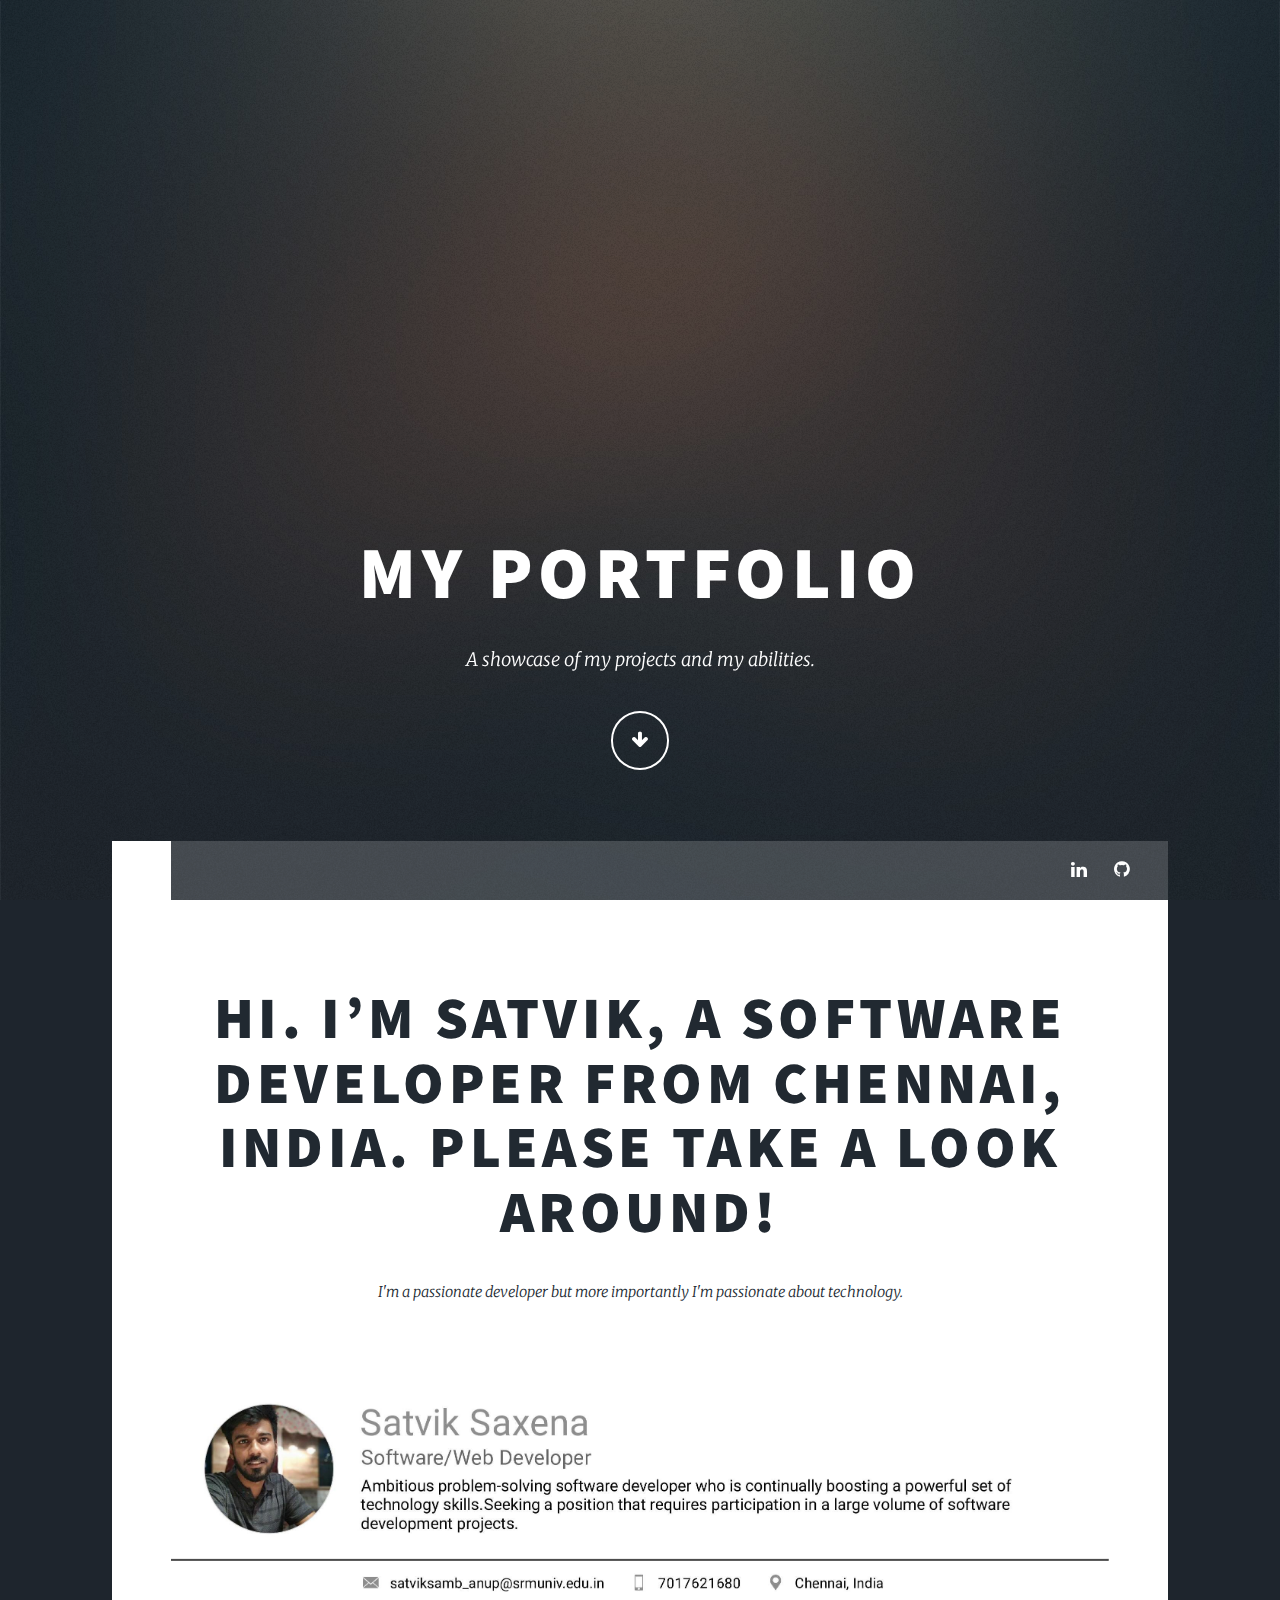
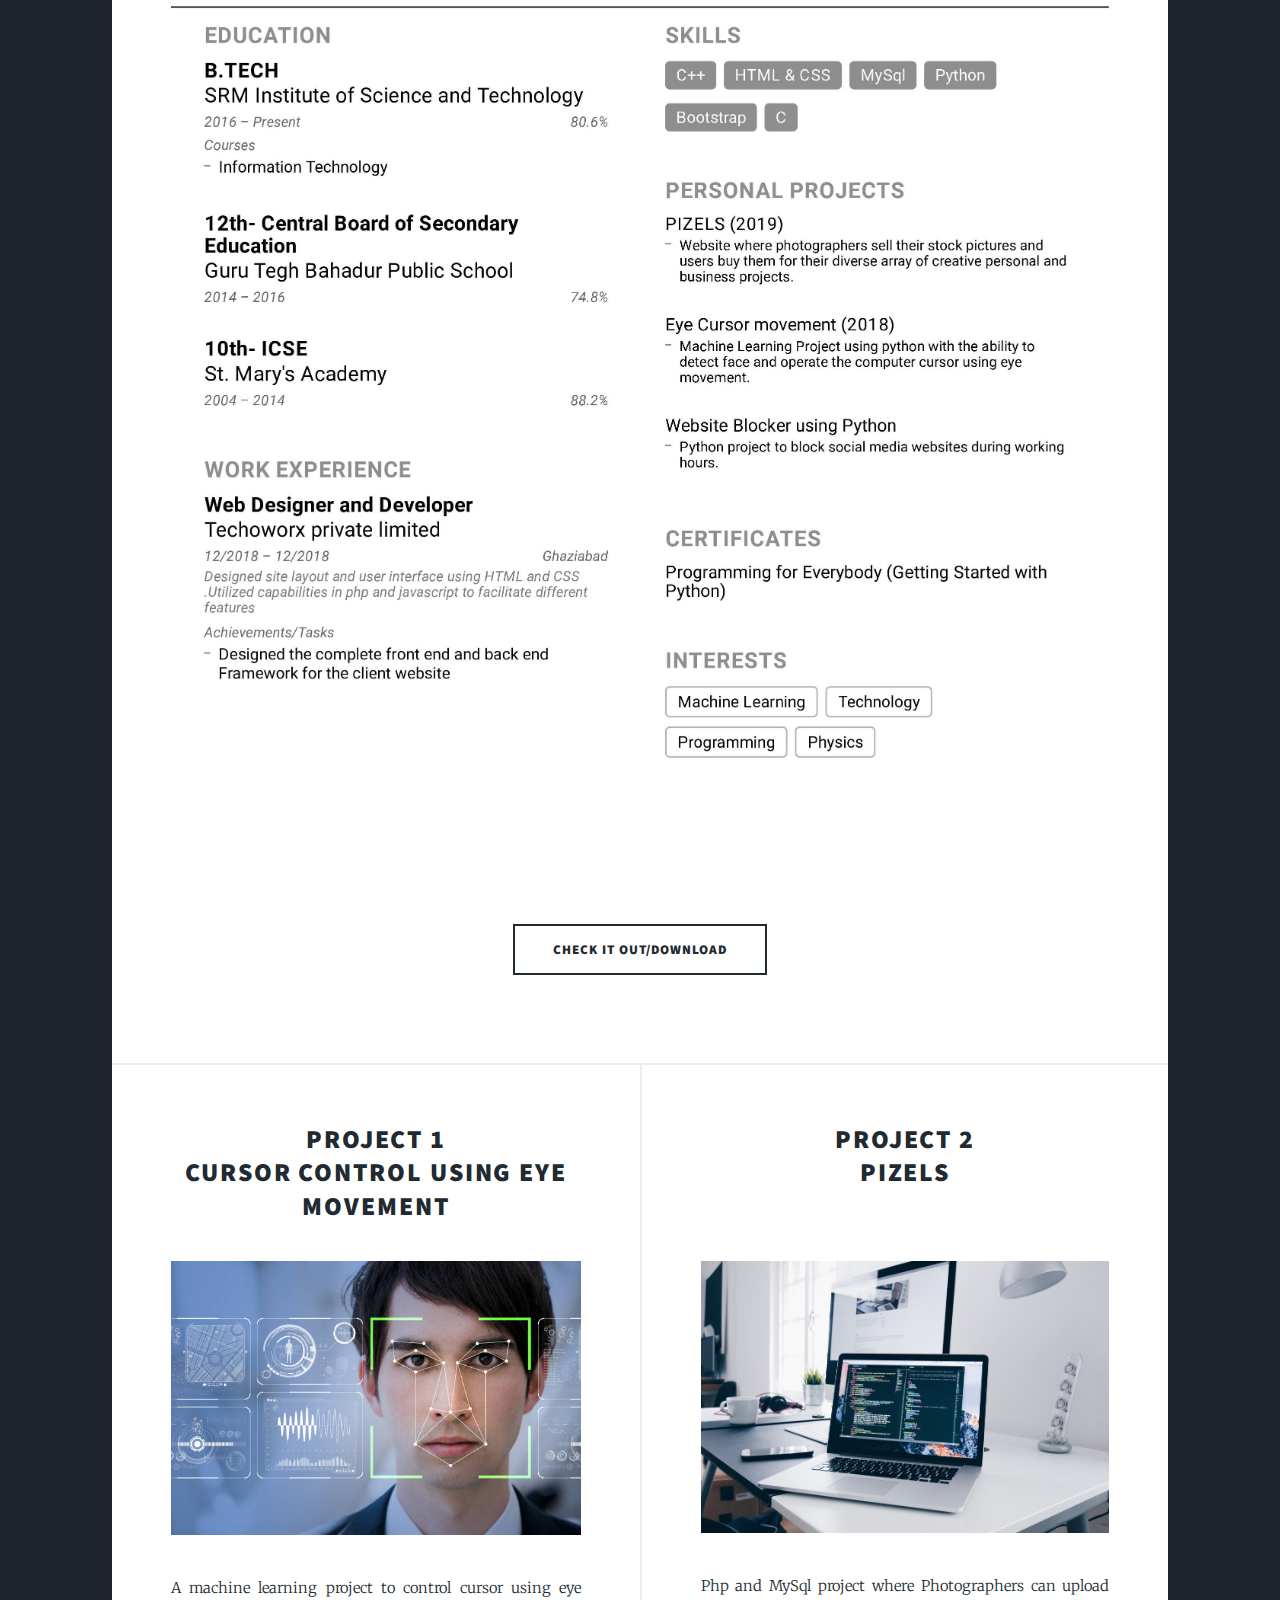
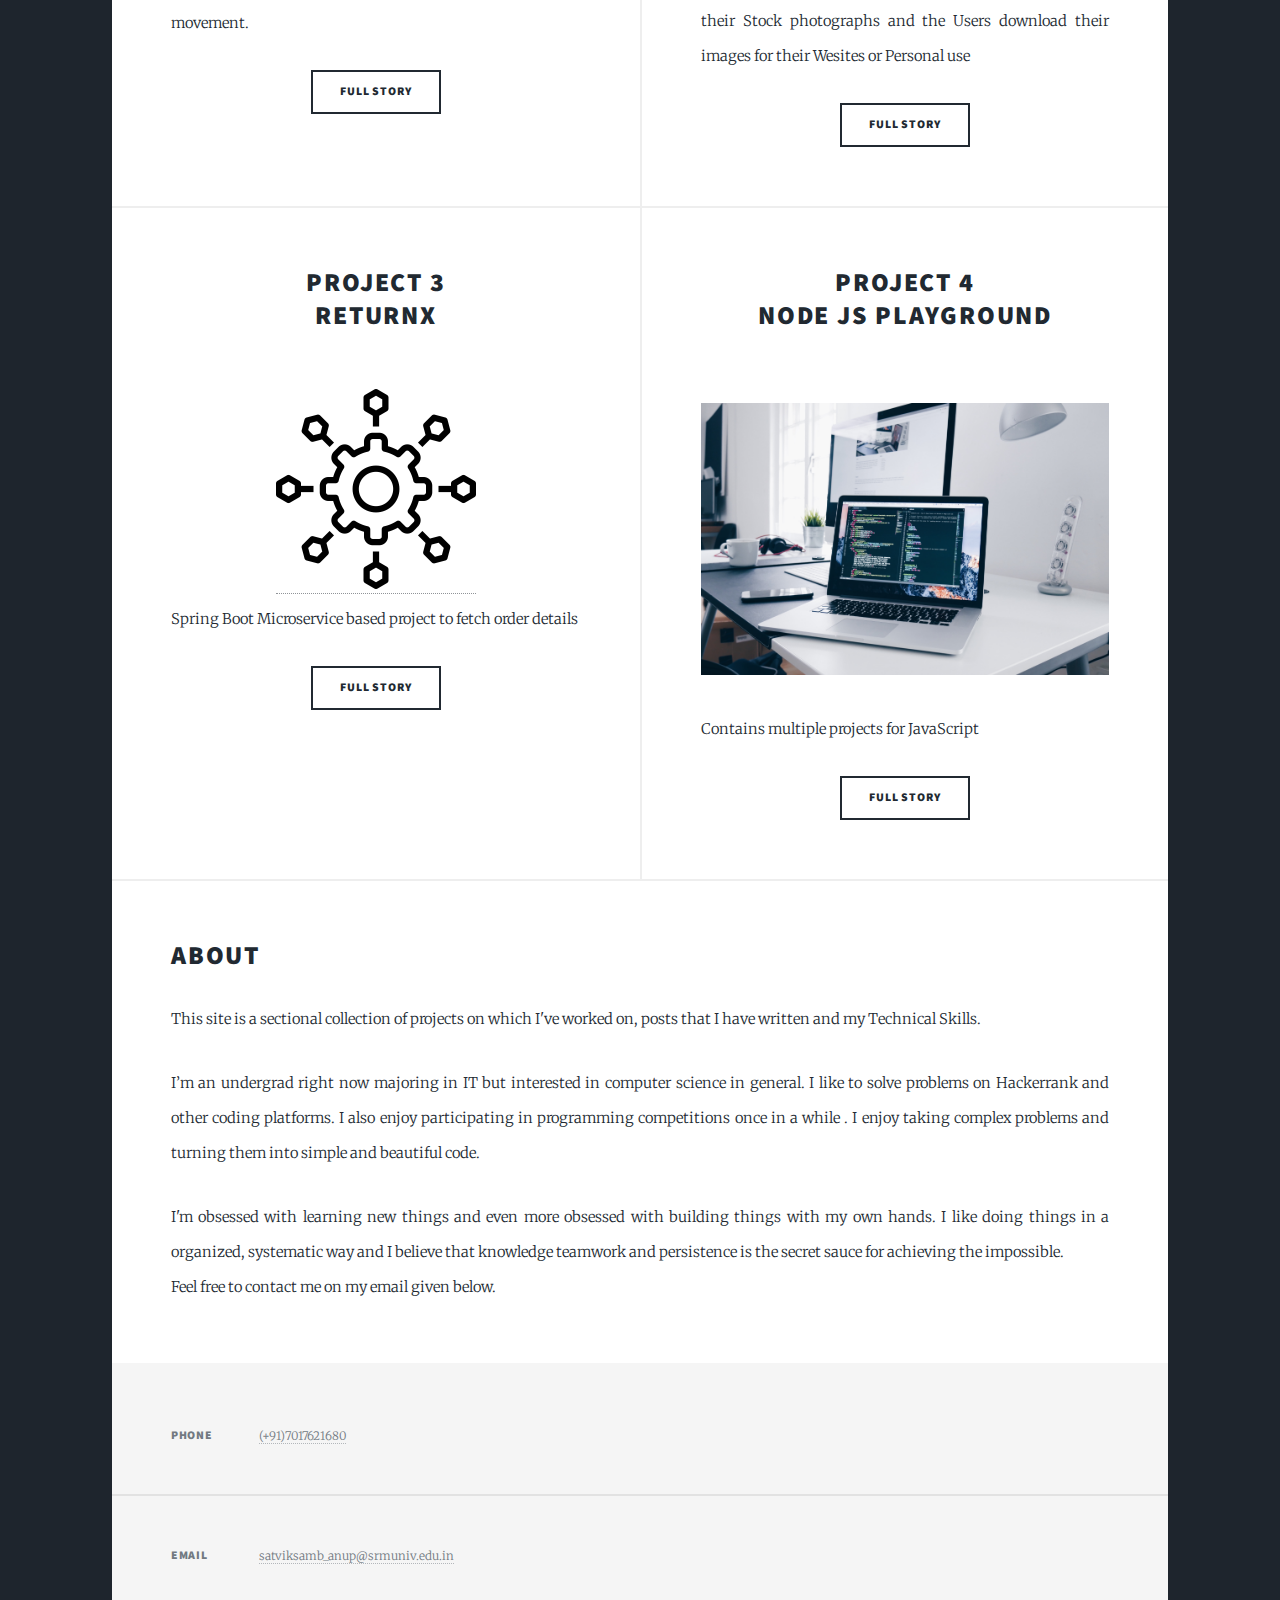
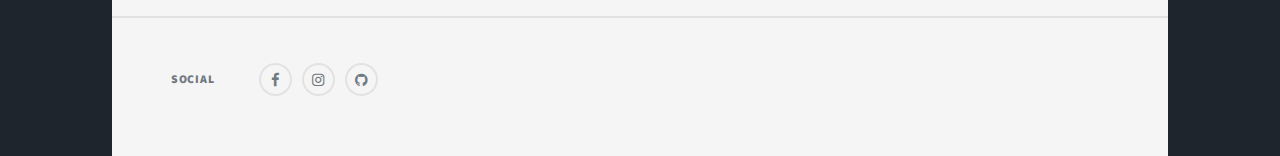
==== commit d6e965d7: "added js playground" ====
--- a/index.html
+++ b/index.html
@@ -105,15 +105,15 @@
                 <article>
                     <header>
 
-                        <h2><a href="#">Project 3<br />
-										Pizels </a></br>
+                        <h2><a href="#">Project 4<br />
+										Node JS Playground </a></br>
                             </br>
                         </h2>
                     </header>
                     <a href="https://github.com/satviksaxena/pizels" class="image fit"><img src="images/pic031.jpg" alt="" /></a>
-                    <p>Php and MySql project where Photographers can upload their Stock photographs and the Users download their images for their Wesites or Personal use</p>
+                    <p>Contains multiple projects for JavaScript</p>
                     <ul class="actions special">
-                        <li><a href="https://github.com/satviksaxena/pizels" class="button">Full Story</a></li>
+                        <li><a href="/project-jsplay.html" class="button">Full Story</a></li>
                     </ul>
                 </article>
             </section>
